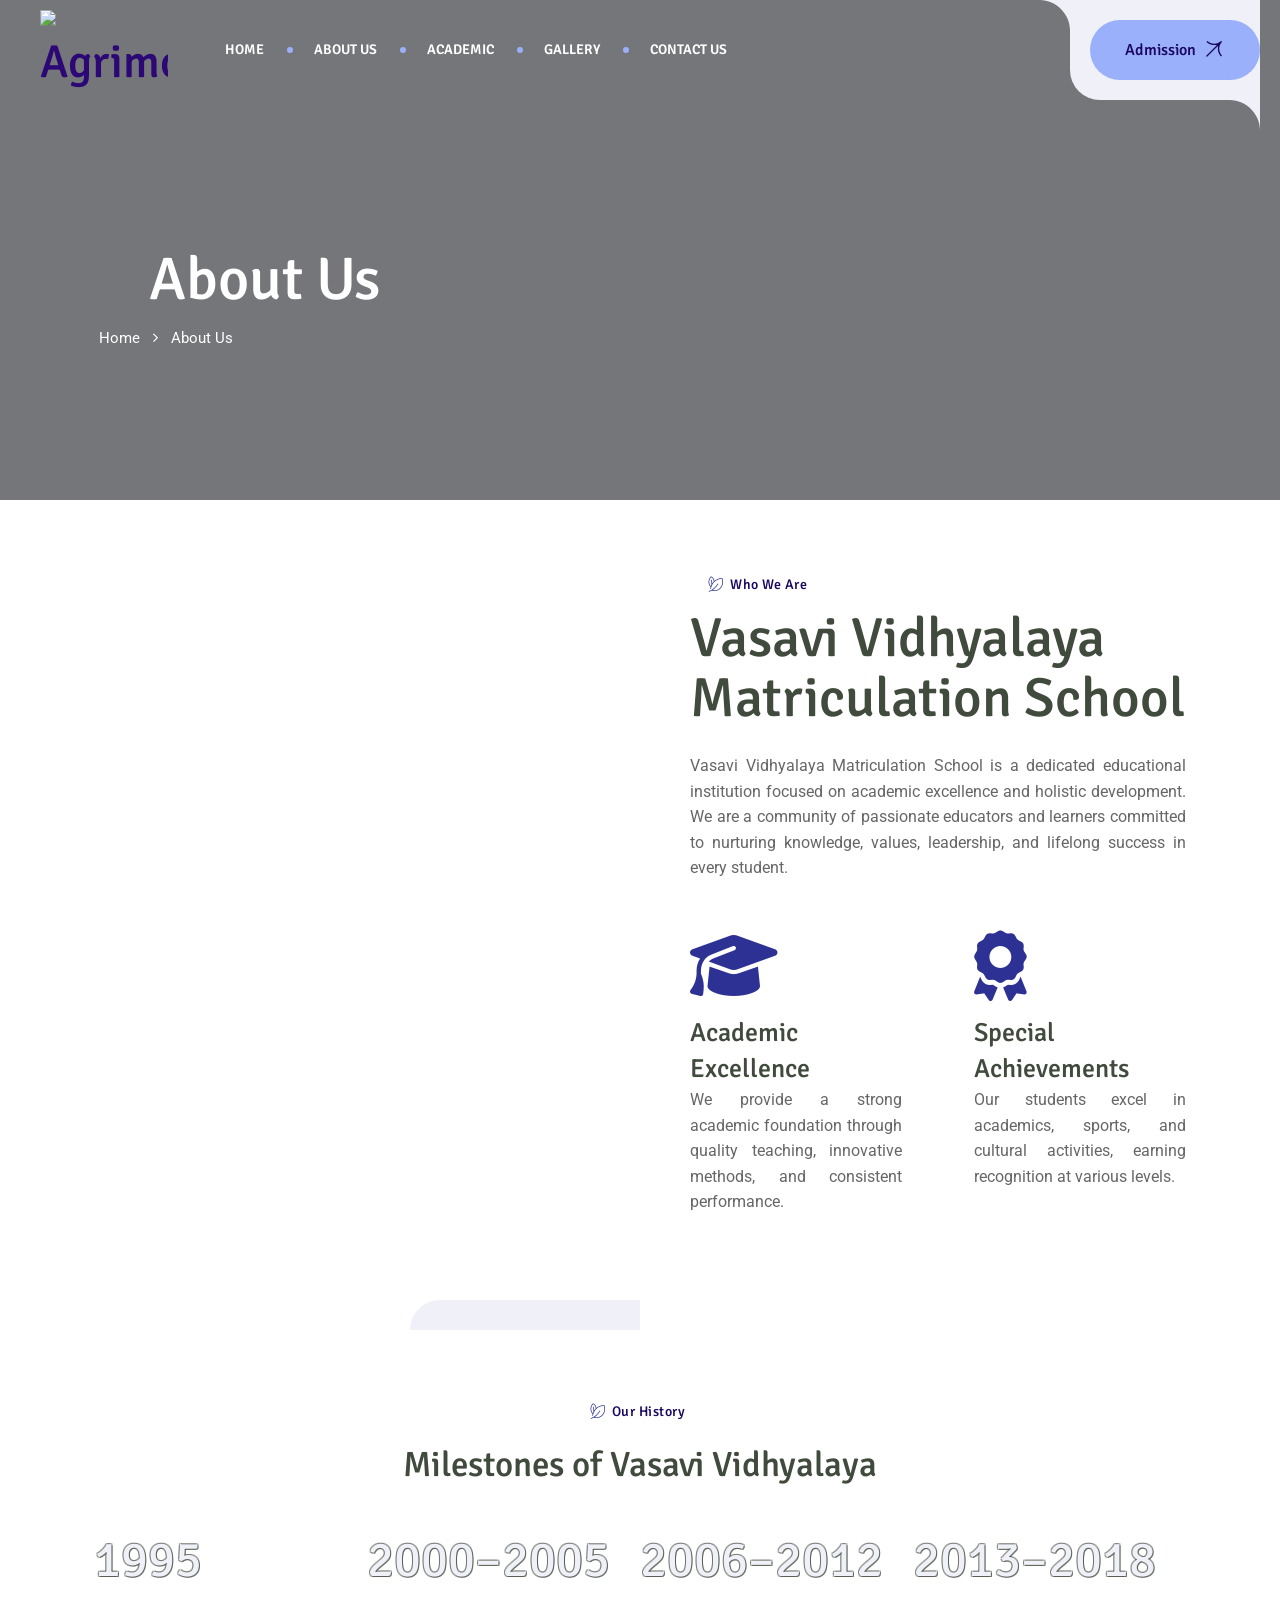
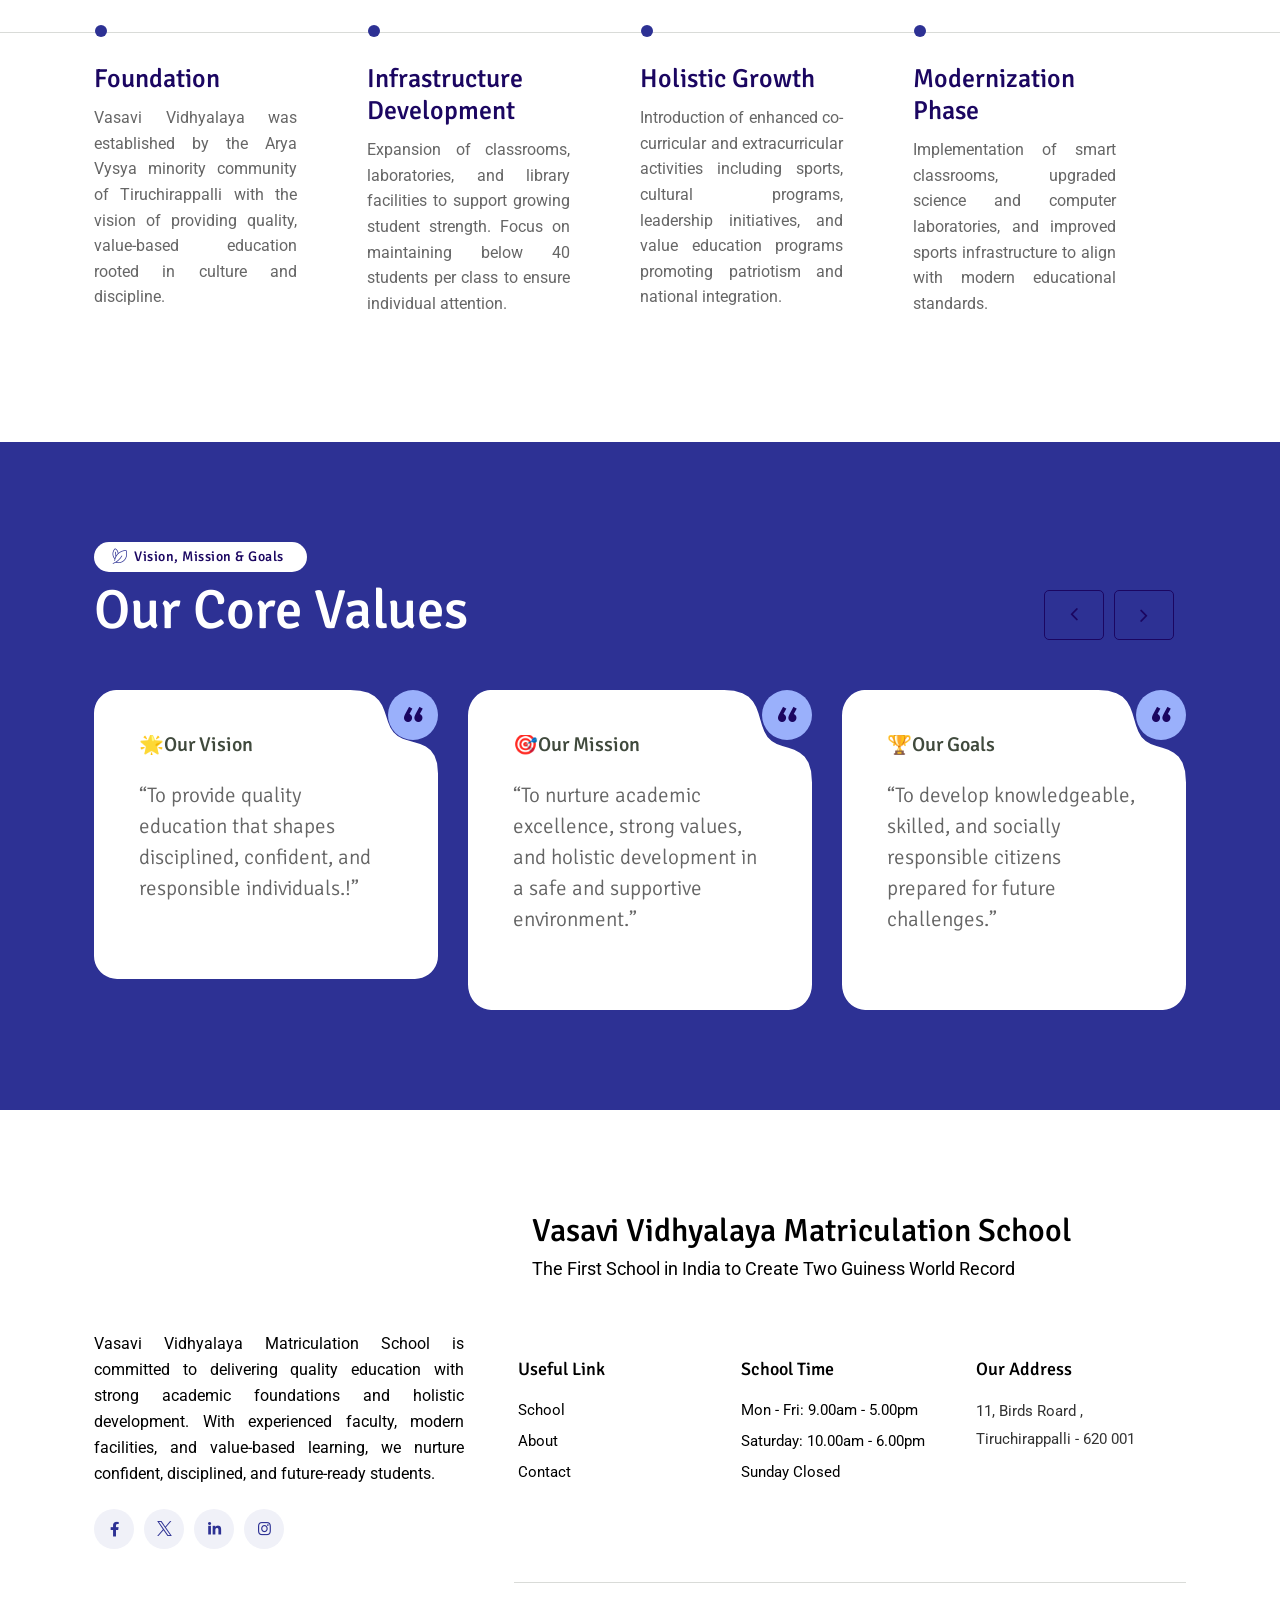
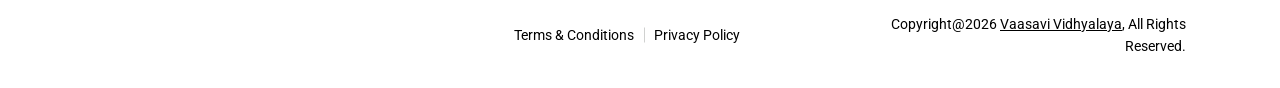
==== about-us.html @ 988dda96 "demolink" ====
<!doctype html>
<html class="no-js" lang="en">
	
<!-- Mirrored from agrimo-demo.pbminfotech.com/html-demo/homepage-2.html by HTTrack Website Copier/3.x [XR&CO'2014], Mon, 16 Feb 2026 15:14:56 GMT -->
<head>
		<meta charset="utf-8">
		<meta http-equiv="x-ua-compatible" content="ie=edge">
		<title>VASAVI VIDHYALAYA MATRICULATION HR SEC SCHOOL</title>
		<meta name="robots" content="noindex, follow">
		<meta name="description" content="">
		<meta name="viewport" content="width=device-width, initial-scale=1, shrink-to-fit=no">
		<!-- Favicon -->
		<link rel="shortcut icon" type="image/x-icon" href="images/LOGO/Logo_ORG-removebg-preview.png">
		<!-- CSS
			============================================ -->
		<!-- Bootstrap CSS -->
		<link rel="stylesheet" href="css/bootstrap.min.css">
		<!-- Fontawesome -->
		<link rel="stylesheet" href="css/fontawesome.css">
		<!-- Flaticon -->
		<link rel="stylesheet" href="css/flaticon.css">
		<!-- Base Icons -->
		<link rel="stylesheet" href="css/pbminfotech-base-icons.css">
		<!-- Themify Icons -->
		<link rel="stylesheet" href="css/themify-icons.css">
		<!-- Slick -->
		<link rel="stylesheet" href="css/swiper.min.css">
		<!-- Magnific -->
		<link rel="stylesheet" href="css/magnific-popup.css">
		<!-- AOS -->
		<link rel="stylesheet" href="css/aos.css">
		<!-- Shortcode CSS -->
		<link rel="stylesheet" href="css/shortcode.css">
		<!-- Base CSS -->
		<link rel="stylesheet" href="css/base.css">
		<!-- Style CSS -->
		<link rel="stylesheet" href="css/style.css">
		<!-- Responsive CSS -->
		<link rel="stylesheet" href="css/responsive.css">
		<link rel="stylesheet" href="https://cdnjs.cloudflare.com/ajax/libs/font-awesome/6.5.1/css/all.min.css">

	</head>
	<body>

    <!-- Page Wrapper -->
    <div class="page-wrapper" id="page">

		<!-- Header Main Area -->
		<header class="site-header header-style-1">
			<div class="pbmit-header-overlay">
				<div class="container-fluid">
					<div class="pbmit-header-content d-flex justify-content-between align-items-center">
						<div class="pbmit-logo-menuarea d-flex justify-content-between align-items-center">
							<div class="site-branding">
								<h1 class="site-title">
									<a href="index.html">
										<img class="logo-img" src="images/LOGO/LOGO.jpg" alt="Agrimo"
									style="width:80%;">
									</a>
								</h1>
							</div>
							<div class="site-navigation">
								<nav class="main-menu navbar-expand-xl navbar-light">
									<div class="navbar-header">
										<!-- Toggle Button --> 
										<button class="navbar-toggler" type="button">
											<i class="pbmit-base-icon-menu-1"></i>
										</button>
									</div>
									<div class="pbmit-mobile-menu-bg"></div>
									<div class="collapse navbar-collapse clearfix show" id="pbmit-menu">
										<div class="pbmit-menu-wrap">
											<span class="closepanel">
												<svg class="qodef-svg--close qodef-m" xmlns="http://www.w3.org/2000/svg" width="20.163" height="20.163" viewBox="0 0 26.163 26.163">
													<rect width="36" height="1" transform="translate(0.707) rotate(45)"></rect>
													<rect width="36" height="1" transform="translate(0 25.456) rotate(-45)"></rect>
												</svg>
											</span>
										<ul class="navigation clearfix">
											<li>
												<a href="index.html">Home</a>
											
											</li>
											<li class="dropdown">
												<a href="#">About Us</a>
												<ul>
													<li><a href="about-us.html">About School</a></li>
													<li class="dropdown">
															<a href="#">Our Management</a>
															<ul>
																<li><a href="principal.html">Principal Message</a></li>
																<li><a href="president.html">President Message</a></li>
															</ul>
														</li>
												</ul>
											</li>
											<li class="dropdown">
												<a href="#">Academic</a>
												<ul>
													<li><a href="courseofstudy.html">Course of Study</a></li>
													<li><a href="cocurriculum.html">Co-Curriculum</a></li>
															<li><a href="extracurriculum.html">Extra-Features</a></li>
															<li><a href="rulesregulation.html">Rules & Regulations</a></li>
												</ul>
											</li>
											<li class="dropdown">
												<a href="event.html">Gallery</a>
											</li>
											<li class="dropdown">
												<a href="contact-us.html">Contact Us</a>
											</li>
										
										</ul>
										</div>
									</div>
								</nav>
							</div>
						</div>
						<div class="pbmit-right-box d-flex align-items-center">
							<div class="pbmit-button-box">
								<div class="pbmit-header-button">
									<a href="tel:+1(212)-255-511">
										<span class="pbmit-header-button-text-1">Call us Now</span>			
										<span class="pbmit-header-button-text-2">0431-2416648</span>	
									</a>
								</div>
							</div>
							
							<div class="pbmit-button-box-second">
								<a class="pbmit-btn" href="contact-us.html">
									<span class="pbmit-button-text">Admission</span>
									<span class="pbmit-button-icon-wrapper">
										<span class="pbmit-button-icon">
											<i class="pbmit-base-icon-black-arrow-1"></i>
										</span>
									</span>
								</a>
								<div class="pbmit-sticky-corner pbmit-top-left-corner">
									<svg width="30" height="30" viewBox="0 0 30 30" fill="" xmlns="http://www.w3.org/2000/svg">
									   <path d="M30 30V0C30 16 16 30 0 30H30Z" fill="red"></path>
									</svg>
								</div>
								<div class="pbmit-sticky-corner pbmit-bottom-right-corner">
									<svg width="30" height="30" viewBox="0 0 30 30" fill="none" xmlns="http://www.w3.org/2000/svg">
									   <path d="M30 30V0C30 16 16 30 0 30H30Z" fill="red"></path>
									</svg>
								</div>
							</div>
						</div>
					</div>
				</div>
			</div>

		<!-- Title Bar -->
			<div class="pbmit-title-bar-wrapper1">
				<div class="container">
					<div class="pbmit-title-bar-content">
						<div class="pbmit-title-bar-content-inner">
							<div class="pbmit-tbar">
								<div class="pbmit-tbar-inner container">
									<h1 class="pbmit-tbar-title">About Us</h1>
								</div>
							</div>
							<div class="pbmit-breadcrumb">
								<div class="pbmit-breadcrumb-inner">
									<span>
										<a title="" href="index.html" class="home" style="color: #ffffff;"><span>Home</span></a>
									</span>
									<span class="sep">
										<i class="pbmit-base-icon-angle-right"  style="color: #ffffff;"></i>
									</span>
									<span><span class="post-root post post-post current-item"  style="color: #ffffff;">About Us</span></span>
								</div>
							</div>
						</div>
					</div> 
				</div> 
			</div>
			<!-- Title Bar End-->
		</header>
		<!-- Header Main Area End Here -->
			

		<!-- Page Content -->
		<div class="page-content">

			
			          <!-- Who We Are Start -->
            <section style="background-color: #ffffff;">
				<div class="container">
					<div class="row g-0">
						<div class="col-md-12 col-xl-6">
							<div class="who-we-are-one-leftbox">
								<div class="fid-style-area">
									<div class="pbminfotech-ele-fid-style-2">
												<div class="pbmit-fid-sub">
												<img src="images/LOGO/Logo_ORG-removebg-preview.png" class="img-fluid" alt="" style="width:200px;">
												</div>
									</div>
								</div>
							</div>
						</div>
						<div class="col-md-12 col-xl-6">
							<div class="who-we-are-one-content">
								<div class="pbmit-heading-subheading animation-style4">
									<h4 class="pbmit-subtitle">who we are</h4>
									<h2 class="pbmit-title">Vasavi Vidhyalaya Matriculation School</h2>
									<div class="pbmit-heading-desc" style="text-align: justify;">
									Vasavi Vidhyalaya Matriculation School is a dedicated educational institution focused
									 on academic excellence and holistic development. We are a community of 
									passionate educators and learners committed to nurturing knowledge, values, leadership, 
									and lifelong success in every student.
									</div>
								</div>
								<div class="row">
									<div class="col-md-6">
										<div class="pbmit-ihbox-style-4 pe-md-4">
											<div class="pbmit-ihbox-headingicon">
												<div class="pbmit-ihbox-icon">
													<div class="pbmit-ihbox-icon-wrapper pbmit-icon-type-icon">
													<i class="fa-solid fa-graduation-cap"></i> 
													</div>
												</div>
												<h2 class="pbmit-element-title">Academic Excellence</h2>
												<div class="pbmit-heading-desc" style="text-align: justify;">We provide a strong academic foundation through quality teaching, innovative methods, and consistent performance.</div>
											</div>
										</div>
									</div>
									<div class="col-md-6">
										<div class="pbmit-ihbox-style-4 ps-md-4">
											<div class="pbmit-ihbox-headingicon">
												<div class="pbmit-ihbox-icon">
													<div class="pbmit-ihbox-icon-wrapper pbmit-icon-type-icon">
													<i class="fa-solid fa-award"></i>  
													</div>
												</div>
												<h2 class="pbmit-element-title">Special Achievements</h2>
												<div class="pbmit-heading-desc" style="text-align: justify;" >Our students excel in academics, sports, and cultural activities, earning recognition at various levels.</div>
											</div>
										</div>
									</div>
								</div>
							</div>
						</div>
					</div>
				</div>
            </section>
            <!-- Who We Are End --> 


			<!-- Our History Start -->
			<section class="section-xl pbmit-element-miconheading-style-9" style="background-color: #ffffff;"> 
				<div class="container">
					<div class="pbmit-heading-subheading pbmit-heading-subheading-style-2 animation-style4">
						<div class="pbmit-hs-left"  style="text-align: center;">
							<h4 class="pbmit-subtitle" style="margin-top:2%;">Our History</h4>
							<h2 class="pbmit-title" style="font-size:35px;text-align: center;">Milestones of Vasavi Vidhyalaya</h2>
						</div>
					</div>
					<div class="pbmit-ihbox-line" style="margin-top: -5%;">
						<div class="swiper-slider" data-autoplay="false" data-loop="true" data-dots="false" data-arrows="false" data-columns="4" data-margin="0" data-effect="slide">
							<div class="swiper-wrapper">
								<!-- Slide1 -->
								<article class="pbmit-miconheading-style-9 swiper-slide">
									<div class="pbmit-ihbox-style-9">
										<div class="pbmit-ihbox-headingicon">
											<div class="pbmit-ihbox-icon">
												<div class="pbmit-ihbox-icon-wrapper pbmit-ihbox-icon-type-text" style="font-size:50px;">1995</div>
											</div>
											<div class="pbmit-ihbox-contents">
												<h2 class="pbmit-element-title">
													Foundation
												</h2>
												<div class="pbmit-heading-desc" style="text-align: justify;">Vasavi Vidhyalaya was established by 
													the Arya Vysya minority community of Tiruchirappalli with the vision of providing quality,
													 value-based education rooted in culture and discipline.</div>
											</div>
										</div>
									</div>
								</article>
								<!-- Slide2 -->
								<article class="pbmit-miconheading-style-9 swiper-slide">
									<div class="pbmit-ihbox-style-9">
										<div class="pbmit-ihbox-headingicon">
											<div class="pbmit-ihbox-icon">
												<div class="pbmit-ihbox-icon-wrapper pbmit-ihbox-icon-type-text" style="font-size:50px;">2000–2005</div>
											</div>
											<div class="pbmit-ihbox-contents">
												<h2 class="pbmit-element-title">
													Infrastructure Development
												</h2>
												<div class="pbmit-heading-desc" style="text-align: justify;">Expansion of classrooms, laboratories, and library facilities to support growing student strength. 
													Focus on maintaining below 40 students per class to ensure individual attention.</div>
											</div>
										</div>
									</div>
								</article>
								<!-- Slide3 -->
								<article class="pbmit-miconheading-style-9 swiper-slide">
									<div class="pbmit-ihbox-style-9">
										<div class="pbmit-ihbox-headingicon">
											<div class="pbmit-ihbox-icon">
												<div class="pbmit-ihbox-icon-wrapper pbmit-ihbox-icon-type-text" style="font-size:50px;">2006–2012</div>
											</div>
											<div class="pbmit-ihbox-contents">
												<h2 class="pbmit-element-title">
													Holistic Growth
												</h2>
												<div class="pbmit-heading-desc" style="text-align: justify;">Introduction of enhanced co-curricular and extracurricular activities including sports, cultural programs,
													 leadership initiatives, and value education programs promoting patriotism and national integration.</div>
											</div>
										</div>
									</div>
								</article>
								<!-- Slide4 -->
						
									<!-- Slide5 -->
								<article class="pbmit-miconheading-style-9 swiper-slide">
									<div class="pbmit-ihbox-style-9">
										<div class="pbmit-ihbox-headingicon">
											<div class="pbmit-ihbox-icon">
												<div class="pbmit-ihbox-icon-wrapper pbmit-ihbox-icon-type-text" style="font-size:50px;">2013–2018</div>
											</div>
											<div class="pbmit-ihbox-contents">
												<h2 class="pbmit-element-title">
													Modernization Phase
												</h2>
												<div class="pbmit-heading-desc" style="text-align: justify;">Implementation of smart classrooms, upgraded science and 
													computer laboratories, and improved sports infrastructure
													 to align with modern educational standards.</div>
											</div>
										</div>
									</div>
								</article>
									<!-- Slide6 -->
								<article class="pbmit-miconheading-style-9 swiper-slide">
									<div class="pbmit-ihbox-style-9">
										<div class="pbmit-ihbox-headingicon">
											<div class="pbmit-ihbox-icon">
												<div class="pbmit-ihbox-icon-wrapper pbmit-ihbox-icon-type-text" style="font-size:50px;">2019–2022</div>
											</div>
											<div class="pbmit-ihbox-contents">
												<h2 class="pbmit-element-title">
													Academic & Cultural Excellence
												</h2>
												<div class="pbmit-heading-desc" style="text-align: justify;">Students achieved remarkable success in academics, sports,
													 and inter-school competitions. The institution
													  gained recognition for discipline, performance, and community engagement.</div>
											</div>
										</div>
									</div>
								</article>
										<!-- Slide6 -->
								<article class="pbmit-miconheading-style-9 swiper-slide">
									<div class="pbmit-ihbox-style-9">
										<div class="pbmit-ihbox-headingicon">
											<div class="pbmit-ihbox-icon">
												<div class="pbmit-ihbox-icon-wrapper pbmit-ihbox-icon-type-text" style="font-size:50px;">2023</div>
											</div>
											<div class="pbmit-ihbox-contents">
												<h2 class="pbmit-element-title">
													Guinness World Record Achievement
												</h2>
												<div class="pbmit-heading-desc" style="text-align: justify;">Vasavi Vidhyalaya etched its name in history by achieving a prestigious Guinness World 
													Record through a spectacular large-scale student formation.</div>
											</div>
										</div>
									</div>
								</article>
							</div>
						</div>
					</div>
				</div>
			</section>
			<!-- Our History Start -->

			<!-- Testimonial Start -->
            <section class="section-xl" style="background-color: rgb(45, 49, 148);">
				<div class="container">
					<div class="position-relative">
						<div class="pbmit-heading-subheading animation-style4">
							<h4 class="pbmit-subtitle">Vision, Mission & Goals</h4>
							<h2 class="pbmit-title" style="color: #ffffff;">Our Core Values</h2>
						</div>
						<div class="testimonial-arrow swiper-btn-custom d-flex flex-row-reverse"></div>
					</div>
					<div class="swiper-slider" data-autoplay="true" data-arrows-class="testimonial-arrow" data-loop="true" data-dots="false" data-arrows="true" data-columns="3" data-margin="30" data-effect="slide">
						<div class="swiper-wrapper">
							<!-- Slide1 -->
							<article class="pbmit-testimonial-style-1 swiper-slide">
								<div class="pbminfotech-post-item">
									<div class="pbmit-box-content-wrap">
										<div class="pbmit-auther-content">
												<h3 class="pbminfotech-box-title">🌟Our Vision</h3>
												
											</div>
										<div class="pbminfotech-box-desc">
											<blockquote class="pbminfotech-testimonial-text">
												<p >“To provide quality education that shapes disciplined, confident, and responsible individuals.!”</p>
											</blockquote>
										</div>
										
									</div>
								</div>
							</article>
							<!-- Slide2 -->
							<article class="pbmit-testimonial-style-1 swiper-slide">
								<div class="pbminfotech-post-item">
									<div class="pbmit-box-content-wrap">
										<div class="pbmit-auther-content">
												<h3 class="pbminfotech-box-title">🎯Our Mission</h3>
												
											</div>
										<div class="pbminfotech-box-desc">
											<blockquote class="pbminfotech-testimonial-text">
												<p >“To nurture academic excellence, strong values, and holistic development in a safe and supportive environment.”</p>
											</blockquote>
										</div>
										
									</div>
								</div>
							</article>
							<!-- Slide3 -->
							<article class="pbmit-testimonial-style-1 swiper-slide">
								<div class="pbminfotech-post-item">
									<div class="pbmit-box-content-wrap">
										<div class="pbmit-auther-content">
												<h3 class="pbminfotech-box-title">🏆Our Goals</h3>
												
											</div>
										<div class="pbminfotech-box-desc">
											<blockquote class="pbminfotech-testimonial-text">
												<p >“To develop knowledgeable, skilled, and socially responsible citizens prepared for future challenges.”</p>
											</blockquote>
										</div>
										
									</div>
								</div>
							</article>
							<!-- Slide4 -->

            <!-- Testimonial End -->
			 
		</div>
		<!-- Page Content End -->
		</section>

		<!-- footer -->
		<footer class="site-footer" style="background-color: rgb(255, 255, 255);color: rgb(0, 0, 0);">
	
			<div class="pbmit-footer-big-area-wrapper">
				<div class="footer-wrap pbmit-footer-big-area">
					<div class="container">
						<div class="row align-items-center">
							<div class="col-md-12 col-xl-4">
								<div class="pbmit-footer-logo">
									<img src="images/LOGO/LOGO.jpg" class="pbmit-main-logo" alt="">
								</div>
							</div>
							<div class="col-md-12 col-xl-8 pbmit-footer-right">
								<h3 class="pbmit-title" style="color: rgb(0, 0, 0);">Vasavi Vidhyalaya Matriculation School</h3>
								<p class="pbmit-title" style="color: rgb(0, 0, 0);font-size: 18px;">The First School in India to Create Two Guiness World Record</p>
							</div>
						</div>
					</div>
				</div>
			</div>
			<div class="pbmit-footer-widget-area">
				<div class="container">
					<div class="row">
						<div class="pbmit-footer-widget-col-1 col-md-6 col-lg-3">
							<aside class="widget widget_text">
								<div class="textwidget">
									<div class="pbmit-footer-text" style="color: rgb(0, 0, 0);text-align: justify;">
										Vasavi Vidhyalaya Matriculation School is committed to delivering quality education with strong academic foundations and holistic development. With experienced faculty, modern facilities,
										 and value-based learning, we nurture confident, disciplined, and future-ready students.
									</div>
									<ul class="pbmit-social-links">
										<li class="pbmit-social-li pbmit-social-facebook">
											<a title="Facebook" href="https://www.facebook.com/" target="_blank" rel="noopener">
												<span><i class="pbmit-base-icon-facebook-f"></i></span>
											</a>
										</li>
										<li class="pbmit-social-li pbmit-social-twitter">
											<a title="Twitter" href="https://www.twitter.com/" target="_blank" rel="noopener">
												<span><i class="pbmit-base-icon-twitter-2"></i></span>
											</a>
										</li>
										<li class="pbmit-social-li pbmit-social-linkedin">
											<a title="LinkedIn" href="https://www.linkedin.com/" target="_blank" rel="noopener">
												<span><i class="pbmit-base-icon-linkedin-in"></i></span>
											</a>
										</li>
										<li class="pbmit-social-li pbmit-social-instagram">
											<a title="Instagram" href="https://www.instagram.com/" target="_blank" rel="noopener">
												<span><i class="pbmit-base-icon-instagram"></i></span>
											</a>
										</li>
									</ul>
								</div>
							</aside>
						</div>
						<div class="pbmit-footer-widget-col-2 col-md-6 col-lg-3">
							<div class="widget">
								<h2 class="widget-title" style="color: rgb(0, 0, 0);">Useful Link</h2>
								<div class="textwidget">
									<ul>
										<li><a href="our-history.html" style="color: rgb(0, 0, 0);">School</a></li>
										<li><a href="about-us.html" style="color: rgb(0, 0, 0);">About</a></li>
										<li><a href="contact-us.html" style="color: rgb(0, 0, 0);">Contact</a></li>
									</ul>
								</div>
							</div>
						</div>
						<div class="pbmit-footer-widget-col-3 col-md-6 col-lg-3">
							<div class="widget">
								<h2 class="widget-title" style="color: rgb(0, 0, 0);">School Time</h2>
								<div class="pbmit-timelist-wrapper">
									<ul class="pbmit-timelist-list">
										<li><span class="pbmit-timelist-li-title" style="color: rgb(0, 0, 0);">Mon - Fri: 9.00am - 5.00pm</span></li>
										<li><span class="pbmit-timelist-li-title" style="color: rgb(0, 0, 0);">Saturday: 10.00am - 6.00pm</span></li>
										<li><span class="pbmit-timelist-li-title" style="color: rgb(0, 0, 0);">Sunday Closed</span></li>
									</ul>
								</div>
							</div>
						</div>
						<div class="pbmit-footer-widget-col-4 col-md-6 col-lg-3">
							<aside class="widget">
								<h2 class="widget-title" style="color: rgb(0, 0, 0);">Our address</h2>
								<div class="pbmit-contact-widget-line pbmit-contact-widget-address" style="color: rgb(0, 0, 0);">
									11, Birds Roard ,<br> Tiruchirappalli - 620 001
								</div>
							</aside>
						</div>
					</div>
				</div>
			</div>
			<div class="pbmit-footer-text-area">
				<div class="container">
					<div class="pbmit-footer-text-inner">
						<div class="row">
							<div class="col-md-6">
								<div class="pbmit-footer-copyright-text-area" style="color: rgb(0, 0, 0);"> Copyright@2026 <a href="index.html" style="color: rgb(0, 0, 0);"> Vaasavi Vidhyalaya</a>, All Rights Reserved.</div>
							</div>
							<div class="col-md-6">
								<ul class="pbmit-footer-menu">
									<li class="menu-item">
										<a href="#" style="color: rgb(0, 0, 0);">Terms & Conditions</a>
									</li>
									<li class="menu-item">
										<a href="#" style="color: rgb(0, 0, 0);">Privacy Policy</a>
									</li>
								</ul>
							</div>
						</div>
					</div>
				</div>
			</div>	
        </footer>
		<!-- footer End -->

	</div>
	<!-- page wrapper End -->

	<!-- Search Box Start Here -->
	<div class="pbmit-search-overlay">
		<div class="pbmit-icon-close">
			<svg class="qodef-svg--close qodef-m" xmlns="http://www.w3.org/2000/svg" width="28.163" height="28.163" viewBox="0 0 26.163 26.163">
				<rect width="36" height="1" transform="translate(0.707) rotate(45)"></rect>
				<rect width="36" height="1" transform="translate(0 25.456) rotate(-45)"></rect>
			</svg>
		</div>
		<div class="pbmit-search-outer"> 
			<form class="pbmit-site-searchform">
				<input type="search" class="form-control field searchform-s" name="s" placeholder="Search …">
				<button type="submit"></button>
			</form>
		</div>
	</div>
	<!-- Search Box End Here -->

	<!-- Scroll To Top -->
	<div class="pbmit-progress-wrap">
		<svg class="pbmit-progress-circle svg-content" width="100%" height="100%" viewBox="-1 -1 102 102">
			<path d="M50,1 a49,49 0 0,1 0,98 a49,49 0 0,1 0,-98"></path>
		</svg>	
	</div>
	<!-- Scroll To Top End -->
	
	<!-- JS
		============================================ -->
	<!-- jQuery JS -->
	<script data-cfasync="false" src="../cdn-cgi/scripts/5c5dd728/cloudflare-static/email-decode.min.js"></script><script src="js/jquery.min.js"></script>
	<!-- Popper JS -->
	<script src="js/popper.min.js"></script>
	<!-- Bootstrap JS -->
	<script src="js/bootstrap.min.js"></script>
	<!-- jquery Waypoints JS -->
	<script src="js/jquery.waypoints.min.js"></script>
	<!-- jquery Appear JS -->
	<script src="js/jquery.appear.js"></script>
	<!-- Numinate JS -->
	<script src="js/numinate.min.js"></script>
	<!-- Slick JS -->
	<script src="js/swiper.min.js"></script>
	<!-- Magnific JS -->
	<script src="js/jquery.magnific-popup.min.js"></script>
	<!-- Circle Progress JS -->
	<script src="js/circle-progress.js"></script> 
	<!-- countdown JS -->
	<script src="js/jquery.countdown.min.js"></script> 
	<!-- AOS -->
	<script src="js/aos.js"></script>
	<!-- GSAP -->
	<script src='js/gsap.js'></script>
	<!-- Scroll Trigger -->
	<script src='js/ScrollTrigger.js'></script>
	<!-- Split Text -->
	<script src='js/SplitText.js'></script>
	<!-- Magnetic -->
	<script src='js/magnetic.js'></script>
	<!-- GSAP Animation -->
	<script src='js/gsap-animation.js'></script>
	<!-- Scripts JS -->
	<script src="js/scripts.js"></script>

	<script defer src="https://static.cloudflareinsights.com/beacon.min.js/vcd15cbe7772f49c399c6a5babf22c1241717689176015" integrity="sha512-ZpsOmlRQV6y907TI0dKBHq9Md29nnaEIPlkf84rnaERnq6zvWvPUqr2ft8M1aS28oN72PdrCzSjY4U6VaAw1EQ==" data-cf-beacon='{"version":"2024.11.0","token":"125856bf84ab44059737e93b01aa0fef","server_timing":{"name":{"cfCacheStatus":true,"cfEdge":true,"cfExtPri":true,"cfL4":true,"cfOrigin":true,"cfSpeedBrain":true},"location_startswith":null}}' crossorigin="anonymous"></script>
</body>

<!-- Mirrored from agrimo-demo.pbminfotech.com/html-demo/homepage-2.html by HTTrack Website Copier/3.x [XR&CO'2014], Mon, 16 Feb 2026 15:15:12 GMT -->
</html>
---- css/flaticon.css ----
/*!
*	______ _	   _   _
*	|  ____| |	 | | (_)
*	| |__  | | __ _| |_ _  ___ ___  _ __
*	|  __| | |/ _` | __| |/ __/ _ \| '_ \
*	| |	| | (_| | |_| | (_| (_) | | | |
*	|_|	|_|\__,_|\__|_|\___\___/|_| |_|
*
*		 https://www.flaticon.com
*/
@font-face {
	font-family: "flaticon";
	src: url("../fonts/flaticoncb80.woff2?815181a2713b20723371688ceb9ed16f") format("woff2"),
url("../fonts/flaticoncb80.woff?815181a2713b20723371688ceb9ed16f") format("woff"),
url("../fonts/flaticoncb80.eot?815181a2713b20723371688ceb9ed16f#iefix") format("embedded-opentype"),
url("../fonts/flaticoncb80.ttf?815181a2713b20723371688ceb9ed16f") format("truetype"),
url("../fonts/flaticoncb80.svg?815181a2713b20723371688ceb9ed16f#flaticon") format("svg")
}
i[class^="flaticon-"]:before, i[class*=" pbmit-agrimo-icon-"]:before {
	font-family: flaticon !important;
	font-style: normal;
	font-weight: normal !important;
	font-variant: normal;
	text-transform: none;
	line-height: 1;
	-webkit-font-smoothing: antialiased;
	-moz-osx-font-smoothing: grayscale;
}
.pbmit-agrimo-icon-grass:before {
	content: "\f101";
}
.pbmit-agrimo-icon-egg:before {
	content: "\f102";
}
.pbmit-agrimo-icon-honeycomb:before {
	content: "\f103";
}
.pbmit-agrimo-icon-plant:before {
	content: "\f104";
}
.pbmit-agrimo-icon-flower:before {
	content: "\f105";
}
.pbmit-agrimo-icon-flower-1:before {
	content: "\f106";
}
.pbmit-agrimo-icon-garden:before {
	content: "\f107";
}
.pbmit-agrimo-icon-leaf:before {
	content: "\f108";
}
.pbmit-agrimo-icon-plant-1:before {
	content: "\f109";
}
.pbmit-agrimo-icon-lawnmower:before {
	content: "\f10a";
}
.pbmit-agrimo-icon-warehouse:before {
	content: "\f10b";
}
.pbmit-agrimo-icon-tree:before {
	content: "\f10c";
}
.pbmit-agrimo-icon-tractor:before {
	content: "\f10d";
}
.pbmit-agrimo-icon-plant-2:before {
	content: "\f10e";
}
.pbmit-agrimo-icon-carrot:before {
	content: "\f10f";
}
.pbmit-agrimo-icon-rake:before {
	content: "\f110";
}
.pbmit-agrimo-icon-milk-bottle:before {
	content: "\f111";
}
.pbmit-agrimo-icon-hand:before {
	content: "\f112";
}
.pbmit-agrimo-icon-leaf-1:before {
	content: "\f113";
}
.pbmit-agrimo-icon-plant-3:before {
	content: "\f114";
}
.pbmit-agrimo-icon-water-spray:before {
	content: "\f115";
}
.pbmit-agrimo-icon-water-bucket:before {
	content: "\f116";
}
.pbmit-agrimo-icon-shovel:before {
	content: "\f117";
}
.pbmit-agrimo-icon-water-well:before {
	content: "\f118";
}
.pbmit-agrimo-icon-honey-dipper:before {
	content: "\f119";
}
.pbmit-agrimo-icon-plant-4:before {
	content: "\f11a";
}
.pbmit-agrimo-icon-scarecrow:before {
	content: "\f11b";
}
.pbmit-agrimo-icon-plant-5:before {
	content: "\f11c";
}
.pbmit-agrimo-icon-raining:before {
	content: "\f11d";
}
.pbmit-agrimo-icon-stair:before {
	content: "\f11e";
}
.pbmit-agrimo-icon-water-hose:before {
	content: "\f11f";
}
.pbmit-agrimo-icon-plant-6:before {
	content: "\f120";
}
.pbmit-agrimo-icon-rake-1:before {
	content: "\f121";
}
.pbmit-agrimo-icon-shovel-1:before {
	content: "\f122";
}
.pbmit-agrimo-icon-fence:before {
	content: "\f123";
}
.pbmit-agrimo-icon-axe:before {
	content: "\f124";
}
.pbmit-agrimo-icon-delivery-truck:before {
	content: "\f125";
}
.pbmit-agrimo-icon-plant-7:before {
	content: "\f126";
}
.pbmit-agrimo-icon-house:before {
	content: "\f127";
}
.pbmit-agrimo-icon-mountain:before {
	content: "\f128";
}
.pbmit-agrimo-icon-wheat:before {
	content: "\f129";
}
.pbmit-agrimo-icon-greenhouse:before {
	content: "\f12a";
}
.pbmit-agrimo-icon-sickle:before {
	content: "\f12b";
}
.pbmit-agrimo-icon-pickaxe:before {
	content: "\f12c";
}
.pbmit-agrimo-icon-shovel-2:before {
	content: "\f12d";
}
.pbmit-agrimo-icon-dry-tree:before {
	content: "\f12e";
}
.pbmit-agrimo-icon-tree-1:before {
	content: "\f12f";
}
.pbmit-agrimo-icon-grass-1:before {
	content: "\f130";
}
.pbmit-agrimo-icon-seed-bag:before {
	content: "\f131";
}
.pbmit-agrimo-icon-faucet:before {
	content: "\f132";
}
.pbmit-agrimo-icon-tree-2:before {
	content: "\f133";
}
.pbmit-agrimo-icon-shoes:before {
	content: "\f134";
}
.pbmit-agrimo-icon-house-1:before {
	content: "\f135";
}
.pbmit-agrimo-icon-leaf-2:before {
	content: "\f136";
}
.pbmit-agrimo-icon-leaves:before {
	content: "\f137";
}
.pbmit-agrimo-icon-mountain-1:before {
	content: "\f138";
}
.pbmit-agrimo-icon-plant-8:before {
	content: "\f139";
}
.pbmit-agrimo-icon-tree-3:before {
	content: "\f13a";
}
.pbmit-agrimo-icon-cloud:before {
	content: "\f13b";
}
.pbmit-agrimo-icon-fence-1:before {
	content: "\f13c";
}
.pbmit-agrimo-icon-forest:before {
	content: "\f13d";
}
.pbmit-agrimo-icon-seed-bag-1:before {
	content: "\f13e";
}
.pbmit-agrimo-icon-plant-9:before {
	content: "\f13f";
}
.pbmit-agrimo-icon-clipboard:before {
	content: "\f140";
}
.pbmit-agrimo-icon-desert:before {
	content: "\f141";
}
.pbmit-agrimo-icon-flower-pot:before {
	content: "\f142";
}
.pbmit-agrimo-icon-play-button:before {
	content: "\f143";
}
.pbmit-agrimo-icon-down-arrow:before {
	content: "\f144";
}
.pbmit-agrimo-icon-call:before {
	content: "\f145";
}
.pbmit-agrimo-icon-email:before {
	content: "\f146";
}
.pbmit-agrimo-icon-pin:before {
	content: "\f147";
}
.pbmit-agrimo-icon-quotes:before {
	content: "\f148";
}
.pbmit-agrimo-icon-shipped:before {
	content: "\f149";
}
.pbmit-agrimo-icon-online-support:before {
	content: "\f14a";
}
.pbmit-agrimo-icon-discount:before {
	content: "\f14b";
}
.pbmit-agrimo-icon-gift:before {
	content: "\f14c";
}
.pbmit-agrimo-icon-product-return:before {
	content: "\f14d";
}
.pbmit-agrimo-icon-return-box:before {
	content: "\f14e";
}
.pbmit-agrimo-icon-checked:before {
	content: "\f14f";
}
.pbmit-agrimo-icon-phone-call:before {
	content: "\f150";
}
.pbmit-agrimo-icon-email-1:before {
	content: "\f151";
}
---- css/pbminfotech-base-icons.css ----
@font-face {
  font-family: 'pbminfotech-base-icons';
  src: url('../fonts/pbminfotech-base-icons13ec.eot?7976');
  src: url('../fonts/pbminfotech-base-icons13ec.eot?7976#iefix') format('embedded-opentype'),
	   url('../fonts/pbminfotech-base-icons13ec.woff2?7976') format('woff2'),
	   url('../fonts/pbminfotech-base-icons13ec.woff?7976') format('woff'),
	   url('../fonts/pbminfotech-base-icons13ec.ttf?7976') format('truetype'),
	   url('../fonts/pbminfotech-base-icons13ec.svg?7976#pbminfotech-base-icons') format('svg');
  font-weight: normal;
  font-style: normal;
}
/* Chrome hack: SVG is rendered more smooth in Windozze. 100% magic, uncomment if you need it. */
/* Note, that will break hinting! In other OS-es font will be not as sharp as it could be */
/*
@media screen and (-webkit-min-device-pixel-ratio:0) {
  @font-face {
	font-family: 'pbminfotech-base-icons';
	src: url('../font/pbminfotech-base-icons.svg?7976#pbminfotech-base-icons') format('svg');
  }
}
*/
[class^="pbmit-base-icon-"]:before, [class*=" pbmit-base-icon-"]:before {
  font-family: "pbminfotech-base-icons";
  font-style: normal;
  font-weight: normal;
  speak: never;
  display: inline-block;
  text-decoration: inherit;
  width: 1em;
  margin-right: .2em;
  text-align: center;
  /* opacity: .8; */
  /* For safety - reset parent styles, that can break glyph codes*/
  font-variant: normal;
  text-transform: none;
  /* fix buttons height, for twitter bootstrap */
  line-height: 1em;
  /* Animation center compensation - margins should be symmetric */
  /* remove if not needed */
  margin-left: .2em;
  /* you can be more comfortable with increased icons size */
  /* font-size: 120%; */
  /* Font smoothing. That was taken from TWBS */
  -webkit-font-smoothing: antialiased;
  -moz-osx-font-smoothing: grayscale;
  /* Uncomment for 3D effect */
  /* text-shadow: 1px 1px 1px rgba(127, 127, 127, 0.3); */
}
.pbmit-base-icon-d1:before { content: '\e800'; } /* '' */
.pbmit-base-icon-chat:before { content: '\e801'; } /* '' */
.pbmit-base-icon-calendar:before { content: '\e802'; } /* '' */
.pbmit-base-icon-heart:before { content: '\e803'; } /* '' */
.pbmit-base-icon-link:before { content: '\e804'; } /* '' */
.pbmit-base-icon-quote:before { content: '\e805'; } /* '' */
.pbmit-base-icon-right-open:before { content: '\e806'; } /* '' */
.pbmit-base-icon-left-open:before { content: '\e807'; } /* '' */
.pbmit-base-icon-user:before { content: '\e808'; } /* '' */
.pbmit-base-icon-chat-1:before { content: '\e809'; } /* '' */
.pbmit-base-icon-folder-open:before { content: '\e80a'; } /* '' */
.pbmit-base-icon-tags:before { content: '\e80b'; } /* '' */
.pbmit-base-icon-tumbler:before { content: '\e80c'; } /* '' */
.pbmit-base-icon-search-1:before { content: '\e80d'; } /* '' */
.pbmit-base-icon-location:before { content: '\e80e'; } /* '' */
.pbmit-base-icon-right-big:before { content: '\e80f'; } /* '' */
.pbmit-base-icon-left-quote:before { content: '\e810'; } /* '' */
.pbmit-base-icon-down-open-big:before { content: '\e811'; } /* '' */
.pbmit-base-icon-up-open-big:before { content: '\e812'; } /* '' */
.pbmit-base-icon-cancel:before { content: '\e813'; } /* '' */
.pbmit-base-icon-angle-right:before { content: '\e814'; } /* '' */
.pbmit-base-icon-arrow-right:before { content: '\e815'; } /* '' */
.pbmit-base-icon-aside:before { content: '\e816'; } /* '' */
.pbmit-base-icon-music:before { content: '\e817'; } /* '' */
.pbmit-base-icon-plus:before { content: '\e818'; } /* '' */
.pbmit-base-icon-videocam:before { content: '\e819'; } /* '' */
.pbmit-base-icon-link-1:before { content: '\e81a'; } /* '' */
.pbmit-base-icon-gallery:before { content: '\e81b'; } /* '' */
.pbmit-base-icon-right-small:before { content: '\e81c'; } /* '' */
.pbmit-base-icon-left-small:before { content: '\e81d'; } /* '' */
.pbmit-base-icon-angle-left:before { content: '\e81e'; } /* '' */
.pbmit-base-icon-arrow-left:before { content: '\e81f'; } /* '' */
.pbmit-base-icon-form:before { content: '\e820'; } /* '' */
.pbmit-base-icon-method-draw-image:before { content: '\e821'; } /* '' */
.pbmit-base-icon-marker:before { content: '\e822'; } /* '' */
.pbmit-base-icon-contact:before { content: '\e823'; } /* '' */
.pbmit-base-icon-supermarket-1:before { content: '\e824'; } /* '' */
.pbmit-base-icon-supermarket:before { content: '\e825'; } /* '' */
.pbmit-base-icon-shopping-bag-1:before { content: '\e826'; } /* '' */
.pbmit-base-icon-shopping-bag:before { content: '\e827'; } /* '' */
.pbmit-base-icon-shopping-basket:before { content: '\e828'; } /* '' */
.pbmit-base-icon-menu-1:before { content: '\e829'; } /* '' */
.pbmit-base-icon-arrow-right-1:before { content: '\e82a'; } /* '' */
.pbmit-base-icon-call:before { content: '\e82b'; } /* '' */
.pbmit-base-icon-align-left:before { content: '\e82c'; } /* '' */
.pbmit-base-icon-clock-2:before { content: '\e82d'; } /* '' */
.pbmit-base-icon-testimonial:before { content: '\e82e'; } /* '' */
.pbmit-base-icon-arrow:before { content: '\e82f'; } /* '' */
.pbmit-base-icon-sticky:before { content: '\e830'; } /* '' */
.pbmit-base-icon-pin-outline:before { content: '\e831'; } /* '' */
.pbmit-base-icon-clock:before { content: '\e832'; } /* '' */
.pbmit-base-icon-phone:before { content: '\e833'; } /* '' */
.pbmit-base-icon-curve-arrow:before { content: '\e834'; } /* '' */
.pbmit-base-icon-placeholder:before { content: '\e835'; } /* '' */
.pbmit-base-icon-clock-1:before { content: '\e836'; } /* '' */
.pbmit-base-icon-email:before { content: '\e837'; } /* '' */
.pbmit-base-icon-user-1:before { content: '\e838'; } /* '' */
.pbmit-base-icon-doctor-stethoscope:before { content: '\e839'; } /* '' */
.pbmit-base-icon-right-arrow:before { content: '\e83a'; } /* '' */
.pbmit-base-icon-supermarket-2:before { content: '\e83b'; } /* '' */
.pbmit-base-icon-speech-bubble:before { content: '\e83c'; } /* '' */
.pbmit-base-icon-appointment:before { content: '\e83d'; } /* '' */
.pbmit-base-icon-shopping-cart:before { content: '\e83e'; } /* '' */
.pbmit-base-icon-quote-1:before { content: '\e83f'; } /* '' */
.pbmit-base-icon-chat-2:before { content: '\e840'; } /* '' */
.pbmit-base-icon-letter:before { content: '\e841'; } /* '' */
.pbmit-base-icon-placeholder-1:before { content: '\e842'; } /* '' */
.pbmit-base-icon-star:before { content: '\e843'; } /* '' */
.pbmit-base-icon-calendar-1:before { content: '\e844'; } /* '' */
.pbmit-base-icon-share:before { content: '\e845'; } /* '' */
.pbmit-base-icon-left-arrow:before { content: '\e846'; } /* '' */
.pbmit-base-icon-right:before { content: '\e847'; } /* '' */
.pbmit-base-icon-chat-bubble:before { content: '\e848'; } /* '' */
.pbmit-base-icon-bookmark:before { content: '\e849'; } /* '' */
.pbmit-base-icon-chat-bubble-1:before { content: '\e84a'; } /* '' */
.pbmit-base-icon-phone-volume-solid:before { content: '\e84b'; } /* '' */
.pbmit-base-icon-heart-empty:before { content: '\e84c'; } /* '' */
.pbmit-base-icon-check-solid:before { content: '\e84d'; } /* '' */
.pbmit-base-icon-left-arrow-1:before { content: '\e84e'; } /* '' */
.pbmit-base-icon-next:before { content: '\e84f'; } /* '' */
.pbmit-base-icon-square-dot-:before { content: '\e850'; } /* '' */
.pbmit-base-icon-cart:before { content: '\e851'; } /* '' */
.pbmit-base-icon-calendar-alt-solid:before { content: '\e852'; } /* '' */
.pbmit-base-icon-call-1:before { content: '\e853'; } /* '' */
.pbmit-base-icon-location-1:before { content: '\e854'; } /* '' */
.pbmit-base-icon-forward:before { content: '\e855'; } /* '' */
.pbmit-base-icon-pin:before { content: '\e856'; } /* '' */
.pbmit-base-icon-left:before { content: '\e857'; } /* '' */
.pbmit-base-icon-plus-symbol-button:before { content: '\e858'; } /* '' */
.pbmit-base-icon-left-dir:before { content: '\e859'; } /* '' */
.pbmit-base-icon-right-dir:before { content: '\e85a'; } /* '' */
.pbmit-base-icon-phone-call:before { content: '\e85b'; } /* '' */
.pbmit-base-icon-tick:before { content: '\e85c'; } /* '' */
.pbmit-base-icon-phone-call-1:before { content: '\e85d'; } /* '' */
.pbmit-base-icon-comment-alt:before { content: '\e85e'; } /* '' */
.pbmit-base-icon-comment:before { content: '\e85f'; } /* '' */
.pbmit-base-icon-close-circular-button-symbol:before { content: '\e860'; } /* '' */
.pbmit-base-icon-check-mark-1:before { content: '\e861'; } /* '' */
.pbmit-base-icon-download-solid:before { content: '\e862'; } /* '' */
.pbmit-base-icon-news:before { content: '\e863'; } /* '' */
.pbmit-base-icon-left-quote-1:before { content: '\e864'; } /* '' */
.pbmit-base-icon-calendar-2:before { content: '\e865'; } /* '' */
.pbmit-base-icon-user-2:before { content: '\e866'; } /* '' */
.pbmit-base-icon-chat-3:before { content: '\e867'; } /* '' */
.pbmit-base-icon-doc:before { content: '\e868'; } /* '' */
.pbmit-base-icon-file:before { content: '\e869'; } /* '' */
.pbmit-base-icon-arroba:before { content: '\e86a'; } /* '' */
.pbmit-base-icon-location-2:before { content: '\e86b'; } /* '' */
.pbmit-base-icon-time:before { content: '\e86c'; } /* '' */
.pbmit-base-icon-call-2:before { content: '\e86d'; } /* '' */
.pbmit-base-icon-quate:before { content: '\e86e'; } /* '' */
.pbmit-base-icon-plus-button:before { content: '\e86f'; } /* '' */
.pbmit-base-icon-check:before { content: '\e870'; } /* '' */
.pbmit-base-icon-facebook-f:before { content: '\e871'; } /* '' */
.pbmit-base-icon-check-mark:before { content: '\e872'; } /* '' */
.pbmit-base-icon-linkedin-in:before { content: '\e873'; } /* '' */
.pbmit-base-icon-quote-2:before { content: '\e874'; } /* '' */
.pbmit-base-icon-right-arrow-1:before { content: '\e875'; } /* '' */
.pbmit-base-icon-left-arrow-2:before { content: '\e876'; } /* '' */
.pbmit-base-icon-right-arrow-2:before { content: '\e877'; } /* '' */
.pbmit-base-icon-blocks-with-angled-cuts-1:before { content: '\e878'; } /* '' */
.pbmit-base-icon-long-arrow-alt-right-solid:before { content: '\e879'; } /* '' */
.pbmit-base-icon-quote-5:before { content: '\e87a'; } /* '' */
.pbmit-base-icon-quote-fnl:before { content: '\e87b'; } /* '' */
.pbmit-base-icon-right-arrow-3:before { content: '\e87c'; } /* '' */
.pbmit-base-icon-quote-4:before { content: '\e87d'; } /* '' */
.pbmit-base-icon-quote-3:before { content: '\e87e'; } /* '' */
.pbmit-base-icon-shopping-bag-1:before { content: '\e87f'; } /* '' */
.pbmit-base-icon-bottom-right:before { content: '\e880'; } /* '' */
.pbmit-base-icon-full-stop:before { content: '\e881'; } /* '' */
.pbmit-base-icon-check-mark-2:before { content: '\e882'; } /* '' */
.pbmit-base-icon-pointed-star:before { content: '\e883'; } /* '' */
.pbmit-base-icon-up-right-arrow:before { content: '\e884'; } /* '' */
.pbmit-base-icon-phone-auricular-and-clock-delivery-symbol:before { content: '\e885'; } /* '' */
.pbmit-base-icon-shopping-bag-2:before { content: '\e886'; } /* '' */
.pbmit-base-icon-play-button-1:before { content: '\e887'; } /* '' */
.pbmit-base-icon-share-1:before { content: '\e888'; } /* '' */
.pbmit-base-icon-star-1:before { content: '\e889'; } /* '' */
.pbmit-base-icon-user-3:before { content: '\e88a'; } /* '' */
.pbmit-base-icon-calendar-3:before { content: '\e88b'; } /* '' */
.pbmit-base-icon-black-arrow:before { content: '\e88c'; } /* '' */
.pbmit-base-icon-agrimo-star:before { content: '\e88d'; } /* '' */
.pbmit-base-icon-agrimo-quote:before { content: '\e88e'; } /* '' */
.pbmit-base-icon-download:before { content: '\e88f'; } /* '' */
.pbmit-base-icon-call-3:before { content: '\e890'; } /* '' */
.pbmit-base-icon-arrow-1:before { content: '\e891'; } /* '' */
.pbmit-base-icon-clock-3:before { content: '\e892'; } /* '' */
.pbmit-base-icon-document:before { content: '\e893'; } /* '' */
.pbmit-base-icon-quotes:before { content: '\e894'; } /* '' */
.pbmit-base-icon-twitter-2:before { content: '\e895'; } /* '' */
.pbmit-base-icon-right-1:before { content: '\e896'; } /* '' */
.pbmit-base-icon-user-4:before { content: '\e897'; } /* '' */
.pbmit-base-icon-cross:before { content: '\e898'; } /* '' */
.pbmit-base-icon-cardiogram:before { content: '\e899'; } /* '' */
.pbmit-base-icon-tick-1:before { content: '\e89a'; } /* '' */
.pbmit-base-icon-doc-file-format:before { content: '\e89b'; } /* '' */
.pbmit-base-icon-pdf-file-format-symbol-1:before { content: '\e89c'; } /* '' */
.pbmit-base-icon-leaves:before { content: '\e89d'; } /* '' */
.pbmit-base-icon-plant:before { content: '\e89e'; } /* '' */
.pbmit-base-icon-market:before { content: '\e89f'; } /* '' */
.pbmit-base-icon-checked:before { content: '\e8a0'; } /* '' */
.pbmit-base-icon-sparkle-1:before { content: '\e8b6'; } /* '' */
.pbmit-base-icon-pdf-file-format-symbol:before { content: '\e8b8'; } /* '' */
.pbmit-base-icon-right-1:before { content: '\e8ba'; } /* '' */
.pbmit-base-icon-play-button:before { content: '\e8bc'; } /* '' */
.pbmit-base-icon-search:before { content: '\e8c4'; } /* '' */
.pbmit-base-icon-cart-bag:before { content: '\e8c5'; } /* '' */
.pbmit-base-icon-check-square-regular:before { content: '\e8cf'; } /* '' */
.pbmit-base-icon-registered-solid:before { content: '\e8d0'; } /* '' */
.pbmit-base-icon-black-arrow-1:before { content: '\e8dd'; } /* '' */
.pbmit-base-icon-share-2:before { content: '\e8e0'; } /* '' */
.pbmit-base-icon-quotation:before { content: '\e8e7'; } /* '' */
.pbmit-base-icon-twitter:before { content: '\f099'; } /* '' */
.pbmit-base-icon-right-circled:before { content: '\f0a9'; } /* '' */
.pbmit-base-icon-menu:before { content: '\f0c9'; } /* '' */
.pbmit-base-icon-gplus:before { content: '\f0d5'; } /* '' */
.pbmit-base-icon-mail-alt:before { content: '\f0e0'; } /* '' */
.pbmit-base-icon-comment-empty:before { content: '\f0e5'; } /* '' */
.pbmit-base-icon-chat-empty:before { content: '\f0e6'; } /* '' */
.pbmit-base-icon-angle-double-right:before { content: '\f101'; } /* '' */
.pbmit-base-icon-reply:before { content: '\f112'; } /* '' */
.pbmit-base-icon-folder-open-empty:before { content: '\f115'; } /* '' */
.pbmit-base-icon-ok-squared:before { content: '\f14a'; } /* '' */
.pbmit-base-icon-youtube-play:before { content: '\f16a'; } /* '' */
.pbmit-base-icon-instagram:before { content: '\f16d'; } /* '' */
.pbmit-base-icon-flickr:before { content: '\f16e'; } /* '' */
.pbmit-base-icon-paper-plane:before { content: '\f1d8'; } /* '' */
.pbmit-base-icon-pinterest:before { content: '\f231'; } /* '' */
.pbmit-base-icon-vimeo-1:before { content: '\f27d'; } /* '' */
.pbmit-base-icon-reddit:before { content: '\f281'; } /* '' */
.pbmit-base-icon-user-circle:before { content: '\f2bd'; } /* '' */
.pbmit-base-icon-facebook-squared:before { content: '\f308'; } /* '' */
.pbmit-base-icon-linkedin-squared:before { content: '\f30c'; } /* '' */
.pbmit-base-icon-comment-1:before { content: '\f4ac'; } /* '' */
---- css/themify-icons.css ----
@font-face {
	font-family: 'themify';
	src:url('../fonts/themify9f24.eot?-fvbane');
	src:url('../fonts/themifyd41d.eot?#iefix-fvbane') format('embedded-opentype'),
		url('../fonts/themify9f24.woff?-fvbane') format('woff'),
		url('../fonts/themify9f24.ttf?-fvbane') format('truetype'),
		url('../fonts/themify9f24.svg?-fvbane#themify') format('svg');
	font-weight: normal;
	font-style: normal;
}

[class^="ti-"], [class*=" ti-"] {
	font-family: 'themify';
	speak: none;
	font-style: normal;
	font-weight: normal;
	font-variant: normal;
	text-transform: none;
	line-height: 1;

	/* Better Font Rendering =========== */
	-webkit-font-smoothing: antialiased;
	-moz-osx-font-smoothing: grayscale;
}

.ti-wand:before {
	content: "\e600";
}
.ti-volume:before {
	content: "\e601";
}
.ti-user:before {
	content: "\e602";
}
.ti-unlock:before {
	content: "\e603";
}
.ti-unlink:before {
	content: "\e604";
}
.ti-trash:before {
	content: "\e605";
}
.ti-thought:before {
	content: "\e606";
}
.ti-target:before {
	content: "\e607";
}
.ti-tag:before {
	content: "\e608";
}
.ti-tablet:before {
	content: "\e609";
}
.ti-star:before {
	content: "\e60a";
}
.ti-spray:before {
	content: "\e60b";
}
.ti-signal:before {
	content: "\e60c";
}
.ti-shopping-cart:before {
	content: "\e60d";
}
.ti-shopping-cart-full:before {
	content: "\e60e";
}
.ti-settings:before {
	content: "\e60f";
}
.ti-search:before {
	content: "\e610";
}
.ti-zoom-in:before {
	content: "\e611";
}
.ti-zoom-out:before {
	content: "\e612";
}
.ti-cut:before {
	content: "\e613";
}
.ti-ruler:before {
	content: "\e614";
}
.ti-ruler-pencil:before {
	content: "\e615";
}
.ti-ruler-alt:before {
	content: "\e616";
}
.ti-bookmark:before {
	content: "\e617";
}
.ti-bookmark-alt:before {
	content: "\e618";
}
.ti-reload:before {
	content: "\e619";
}
.ti-plus:before {
	content: "\e61a";
}
.ti-pin:before {
	content: "\e61b";
}
.ti-pencil:before {
	content: "\e61c";
}
.ti-pencil-alt:before {
	content: "\e61d";
}
.ti-paint-roller:before {
	content: "\e61e";
}
.ti-paint-bucket:before {
	content: "\e61f";
}
.ti-na:before {
	content: "\e620";
}
.ti-mobile:before {
	content: "\e621";
}
.ti-minus:before {
	content: "\e622";
}
.ti-medall:before {
	content: "\e623";
}
.ti-medall-alt:before {
	content: "\e624";
}
.ti-marker:before {
	content: "\e625";
}
.ti-marker-alt:before {
	content: "\e626";
}
.ti-arrow-up:before {
	content: "\e627";
}
.ti-arrow-right:before {
	content: "\e628";
}
.ti-arrow-left:before {
	content: "\e629";
}
.ti-arrow-down:before {
	content: "\e62a";
}
.ti-lock:before {
	content: "\e62b";
}
.ti-location-arrow:before {
	content: "\e62c";
}
.ti-link:before {
	content: "\e62d";
}
.ti-layout:before {
	content: "\e62e";
}
.ti-layers:before {
	content: "\e62f";
}
.ti-layers-alt:before {
	content: "\e630";
}
.ti-key:before {
	content: "\e631";
}
.ti-import:before {
	content: "\e632";
}
.ti-image:before {
	content: "\e633";
}
.ti-heart:before {
	content: "\e634";
}
.ti-heart-broken:before {
	content: "\e635";
}
.ti-hand-stop:before {
	content: "\e636";
}
.ti-hand-open:before {
	content: "\e637";
}
.ti-hand-drag:before {
	content: "\e638";
}
.ti-folder:before {
	content: "\e639";
}
.ti-flag:before {
	content: "\e63a";
}
.ti-flag-alt:before {
	content: "\e63b";
}
.ti-flag-alt-2:before {
	content: "\e63c";
}
.ti-eye:before {
	content: "\e63d";
}
.ti-export:before {
	content: "\e63e";
}
.ti-exchange-vertical:before {
	content: "\e63f";
}
.ti-desktop:before {
	content: "\e640";
}
.ti-cup:before {
	content: "\e641";
}
.ti-crown:before {
	content: "\e642";
}
.ti-comments:before {
	content: "\e643";
}
.ti-comment:before {
	content: "\e644";
}
.ti-comment-alt:before {
	content: "\e645";
}
.ti-close:before {
	content: "\e646";
}
.ti-clip:before {
	content: "\e647";
}
.ti-angle-up:before {
	content: "\e648";
}
.ti-angle-right:before {
	content: "\e649";
}
.ti-angle-left:before {
	content: "\e64a";
}
.ti-angle-down:before {
	content: "\e64b";
}
.ti-check:before {
	content: "\e64c";
}
.ti-check-box:before {
	content: "\e64d";
}
.ti-camera:before {
	content: "\e64e";
}
.ti-announcement:before {
	content: "\e64f";
}
.ti-brush:before {
	content: "\e650";
}
.ti-briefcase:before {
	content: "\e651";
}
.ti-bolt:before {
	content: "\e652";
}
.ti-bolt-alt:before {
	content: "\e653";
}
.ti-blackboard:before {
	content: "\e654";
}
.ti-bag:before {
	content: "\e655";
}
.ti-move:before {
	content: "\e656";
}
.ti-arrows-vertical:before {
	content: "\e657";
}
.ti-arrows-horizontal:before {
	content: "\e658";
}
.ti-fullscreen:before {
	content: "\e659";
}
.ti-arrow-top-right:before {
	content: "\e65a";
}
.ti-arrow-top-left:before {
	content: "\e65b";
}
.ti-arrow-circle-up:before {
	content: "\e65c";
}
.ti-arrow-circle-right:before {
	content: "\e65d";
}
.ti-arrow-circle-left:before {
	content: "\e65e";
}
.ti-arrow-circle-down:before {
	content: "\e65f";
}
.ti-angle-double-up:before {
	content: "\e660";
}
.ti-angle-double-right:before {
	content: "\e661";
}
.ti-angle-double-left:before {
	content: "\e662";
}
.ti-angle-double-down:before {
	content: "\e663";
}
.ti-zip:before {
	content: "\e664";
}
.ti-world:before {
	content: "\e665";
}
.ti-wheelchair:before {
	content: "\e666";
}
.ti-view-list:before {
	content: "\e667";
}
.ti-view-list-alt:before {
	content: "\e668";
}
.ti-view-grid:before {
	content: "\e669";
}
.ti-uppercase:before {
	content: "\e66a";
}
.ti-upload:before {
	content: "\e66b";
}
.ti-underline:before {
	content: "\e66c";
}
.ti-truck:before {
	content: "\e66d";
}
.ti-timer:before {
	content: "\e66e";
}
.ti-ticket:before {
	content: "\e66f";
}
.ti-thumb-up:before {
	content: "\e670";
}
.ti-thumb-down:before {
	content: "\e671";
}
.ti-text:before {
	content: "\e672";
}
.ti-stats-up:before {
	content: "\e673";
}
.ti-stats-down:before {
	content: "\e674";
}
.ti-split-v:before {
	content: "\e675";
}
.ti-split-h:before {
	content: "\e676";
}
.ti-smallcap:before {
	content: "\e677";
}
.ti-shine:before {
	content: "\e678";
}
.ti-shift-right:before {
	content: "\e679";
}
.ti-shift-left:before {
	content: "\e67a";
}
.ti-shield:before {
	content: "\e67b";
}
.ti-notepad:before {
	content: "\e67c";
}
.ti-server:before {
	content: "\e67d";
}
.ti-quote-right:before {
	content: "\e67e";
}
.ti-quote-left:before {
	content: "\e67f";
}
.ti-pulse:before {
	content: "\e680";
}
.ti-printer:before {
	content: "\e681";
}
.ti-power-off:before {
	content: "\e682";
}
.ti-plug:before {
	content: "\e683";
}
.ti-pie-chart:before {
	content: "\e684";
}
.ti-paragraph:before {
	content: "\e685";
}
.ti-panel:before {
	content: "\e686";
}
.ti-package:before {
	content: "\e687";
}
.ti-music:before {
	content: "\e688";
}
.ti-music-alt:before {
	content: "\e689";
}
.ti-mouse:before {
	content: "\e68a";
}
.ti-mouse-alt:before {
	content: "\e68b";
}
.ti-money:before {
	content: "\e68c";
}
.ti-microphone:before {
	content: "\e68d";
}
.ti-menu:before {
	content: "\e68e";
}
.ti-menu-alt:before {
	content: "\e68f";
}
.ti-map:before {
	content: "\e690";
}
.ti-map-alt:before {
	content: "\e691";
}
.ti-loop:before {
	content: "\e692";
}
.ti-location-pin:before {
	content: "\e693";
}
.ti-list:before {
	content: "\e694";
}
.ti-light-bulb:before {
	content: "\e695";
}
.ti-Italic:before {
	content: "\e696";
}
.ti-info:before {
	content: "\e697";
}
.ti-infinite:before {
	content: "\e698";
}
.ti-id-badge:before {
	content: "\e699";
}
.ti-hummer:before {
	content: "\e69a";
}
.ti-home:before {
	content: "\e69b";
}
.ti-help:before {
	content: "\e69c";
}
.ti-headphone:before {
	content: "\e69d";
}
.ti-harddrives:before {
	content: "\e69e";
}
.ti-harddrive:before {
	content: "\e69f";
}
.ti-gift:before {
	content: "\e6a0";
}
.ti-game:before {
	content: "\e6a1";
}
.ti-filter:before {
	content: "\e6a2";
}
.ti-files:before {
	content: "\e6a3";
}
.ti-file:before {
	content: "\e6a4";
}
.ti-eraser:before {
	content: "\e6a5";
}
.ti-envelope:before {
	content: "\e6a6";
}
.ti-download:before {
	content: "\e6a7";
}
.ti-direction:before {
	content: "\e6a8";
}
.ti-direction-alt:before {
	content: "\e6a9";
}
.ti-dashboard:before {
	content: "\e6aa";
}
.ti-control-stop:before {
	content: "\e6ab";
}
.ti-control-shuffle:before {
	content: "\e6ac";
}
.ti-control-play:before {
	content: "\e6ad";
}
.ti-control-pause:before {
	content: "\e6ae";
}
.ti-control-forward:before {
	content: "\e6af";
}
.ti-control-backward:before {
	content: "\e6b0";
}
.ti-cloud:before {
	content: "\e6b1";
}
.ti-cloud-up:before {
	content: "\e6b2";
}
.ti-cloud-down:before {
	content: "\e6b3";
}
.ti-clipboard:before {
	content: "\e6b4";
}
.ti-car:before {
	content: "\e6b5";
}
.ti-calendar:before {
	content: "\e6b6";
}
.ti-book:before {
	content: "\e6b7";
}
.ti-bell:before {
	content: "\e6b8";
}
.ti-basketball:before {
	content: "\e6b9";
}
.ti-bar-chart:before {
	content: "\e6ba";
}
.ti-bar-chart-alt:before {
	content: "\e6bb";
}
.ti-back-right:before {
	content: "\e6bc";
}
.ti-back-left:before {
	content: "\e6bd";
}
.ti-arrows-corner:before {
	content: "\e6be";
}
.ti-archive:before {
	content: "\e6bf";
}
.ti-anchor:before {
	content: "\e6c0";
}
.ti-align-right:before {
	content: "\e6c1";
}
.ti-align-left:before {
	content: "\e6c2";
}
.ti-align-justify:before {
	content: "\e6c3";
}
.ti-align-center:before {
	content: "\e6c4";
}
.ti-alert:before {
	content: "\e6c5";
}
.ti-alarm-clock:before {
	content: "\e6c6";
}
.ti-agenda:before {
	content: "\e6c7";
}
.ti-write:before {
	content: "\e6c8";
}
.ti-window:before {
	content: "\e6c9";
}
.ti-widgetized:before {
	content: "\e6ca";
}
.ti-widget:before {
	content: "\e6cb";
}
.ti-widget-alt:before {
	content: "\e6cc";
}
.ti-wallet:before {
	content: "\e6cd";
}
.ti-video-clapper:before {
	content: "\e6ce";
}
.ti-video-camera:before {
	content: "\e6cf";
}
.ti-vector:before {
	content: "\e6d0";
}
.ti-themify-logo:before {
	content: "\e6d1";
}
.ti-themify-favicon:before {
	content: "\e6d2";
}
.ti-themify-favicon-alt:before {
	content: "\e6d3";
}
.ti-support:before {
	content: "\e6d4";
}
.ti-stamp:before {
	content: "\e6d5";
}
.ti-split-v-alt:before {
	content: "\e6d6";
}
.ti-slice:before {
	content: "\e6d7";
}
.ti-shortcode:before {
	content: "\e6d8";
}
.ti-shift-right-alt:before {
	content: "\e6d9";
}
.ti-shift-left-alt:before {
	content: "\e6da";
}
.ti-ruler-alt-2:before {
	content: "\e6db";
}
.ti-receipt:before {
	content: "\e6dc";
}
.ti-pin2:before {
	content: "\e6dd";
}
.ti-pin-alt:before {
	content: "\e6de";
}
.ti-pencil-alt2:before {
	content: "\e6df";
}
.ti-palette:before {
	content: "\e6e0";
}
.ti-more:before {
	content: "\e6e1";
}
.ti-more-alt:before {
	content: "\e6e2";
}
.ti-microphone-alt:before {
	content: "\e6e3";
}
.ti-magnet:before {
	content: "\e6e4";
}
.ti-line-double:before {
	content: "\e6e5";
}
.ti-line-dotted:before {
	content: "\e6e6";
}
.ti-line-dashed:before {
	content: "\e6e7";
}
.ti-layout-width-full:before {
	content: "\e6e8";
}
.ti-layout-width-default:before {
	content: "\e6e9";
}
.ti-layout-width-default-alt:before {
	content: "\e6ea";
}
.ti-layout-tab:before {
	content: "\e6eb";
}
.ti-layout-tab-window:before {
	content: "\e6ec";
}
.ti-layout-tab-v:before {
	content: "\e6ed";
}
.ti-layout-tab-min:before {
	content: "\e6ee";
}
.ti-layout-slider:before {
	content: "\e6ef";
}
.ti-layout-slider-alt:before {
	content: "\e6f0";
}
.ti-layout-sidebar-right:before {
	content: "\e6f1";
}
.ti-layout-sidebar-none:before {
	content: "\e6f2";
}
.ti-layout-sidebar-left:before {
	content: "\e6f3";
}
.ti-layout-placeholder:before {
	content: "\e6f4";
}
.ti-layout-menu:before {
	content: "\e6f5";
}
.ti-layout-menu-v:before {
	content: "\e6f6";
}
.ti-layout-menu-separated:before {
	content: "\e6f7";
}
.ti-layout-menu-full:before {
	content: "\e6f8";
}
.ti-layout-media-right-alt:before {
	content: "\e6f9";
}
.ti-layout-media-right:before {
	content: "\e6fa";
}
.ti-layout-media-overlay:before {
	content: "\e6fb";
}
.ti-layout-media-overlay-alt:before {
	content: "\e6fc";
}
.ti-layout-media-overlay-alt-2:before {
	content: "\e6fd";
}
.ti-layout-media-left-alt:before {
	content: "\e6fe";
}
.ti-layout-media-left:before {
	content: "\e6ff";
}
.ti-layout-media-center-alt:before {
	content: "\e700";
}
.ti-layout-media-center:before {
	content: "\e701";
}
.ti-layout-list-thumb:before {
	content: "\e702";
}
.ti-layout-list-thumb-alt:before {
	content: "\e703";
}
.ti-layout-list-post:before {
	content: "\e704";
}
.ti-layout-list-large-image:before {
	content: "\e705";
}
.ti-layout-line-solid:before {
	content: "\e706";
}
.ti-layout-grid4:before {
	content: "\e707";
}
.ti-layout-grid3:before {
	content: "\e708";
}
.ti-layout-grid2:before {
	content: "\e709";
}
.ti-layout-grid2-thumb:before {
	content: "\e70a";
}
.ti-layout-cta-right:before {
	content: "\e70b";
}
.ti-layout-cta-left:before {
	content: "\e70c";
}
.ti-layout-cta-center:before {
	content: "\e70d";
}
.ti-layout-cta-btn-right:before {
	content: "\e70e";
}
.ti-layout-cta-btn-left:before {
	content: "\e70f";
}
.ti-layout-column4:before {
	content: "\e710";
}
.ti-layout-column3:before {
	content: "\e711";
}
.ti-layout-column2:before {
	content: "\e712";
}
.ti-layout-accordion-separated:before {
	content: "\e713";
}
.ti-layout-accordion-merged:before {
	content: "\e714";
}
.ti-layout-accordion-list:before {
	content: "\e715";
}
.ti-ink-pen:before {
	content: "\e716";
}
.ti-info-alt:before {
	content: "\e717";
}
.ti-help-alt:before {
	content: "\e718";
}
.ti-headphone-alt:before {
	content: "\e719";
}
.ti-hand-point-up:before {
	content: "\e71a";
}
.ti-hand-point-right:before {
	content: "\e71b";
}
.ti-hand-point-left:before {
	content: "\e71c";
}
.ti-hand-point-down:before {
	content: "\e71d";
}
.ti-gallery:before {
	content: "\e71e";
}
.ti-face-smile:before {
	content: "\e71f";
}
.ti-face-sad:before {
	content: "\e720";
}
.ti-credit-card:before {
	content: "\e721";
}
.ti-control-skip-forward:before {
	content: "\e722";
}
.ti-control-skip-backward:before {
	content: "\e723";
}
.ti-control-record:before {
	content: "\e724";
}
.ti-control-eject:before {
	content: "\e725";
}
.ti-comments-smiley:before {
	content: "\e726";
}
.ti-brush-alt:before {
	content: "\e727";
}
.ti-youtube:before {
	content: "\e728";
}
.ti-vimeo:before {
	content: "\e729";
}
.ti-twitter:before {
	content: "\e72a";
}
.ti-time:before {
	content: "\e72b";
}
.ti-tumblr:before {
	content: "\e72c";
}
.ti-skype:before {
	content: "\e72d";
}
.ti-share:before {
	content: "\e72e";
}
.ti-share-alt:before {
	content: "\e72f";
}
.ti-rocket:before {
	content: "\e730";
}
.ti-pinterest:before {
	content: "\e731";
}
.ti-new-window:before {
	content: "\e732";
}
.ti-microsoft:before {
	content: "\e733";
}
.ti-list-ol:before {
	content: "\e734";
}
.ti-linkedin:before {
	content: "\e735";
}
.ti-layout-sidebar-2:before {
	content: "\e736";
}
.ti-layout-grid4-alt:before {
	content: "\e737";
}
.ti-layout-grid3-alt:before {
	content: "\e738";
}
.ti-layout-grid2-alt:before {
	content: "\e739";
}
.ti-layout-column4-alt:before {
	content: "\e73a";
}
.ti-layout-column3-alt:before {
	content: "\e73b";
}
.ti-layout-column2-alt:before {
	content: "\e73c";
}
.ti-instagram:before {
	content: "\e73d";
}
.ti-google:before {
	content: "\e73e";
}
.ti-github:before {
	content: "\e73f";
}
.ti-flickr:before {
	content: "\e740";
}
.ti-facebook:before {
	content: "\e741";
}
.ti-dropbox:before {
	content: "\e742";
}
.ti-dribbble:before {
	content: "\e743";
}
.ti-apple:before {
	content: "\e744";
}
.ti-android:before {
	content: "\e745";
}
.ti-save:before {
	content: "\e746";
}
.ti-save-alt:before {
	content: "\e747";
}
.ti-yahoo:before {
	content: "\e748";
}
.ti-wordpress:before {
	content: "\e749";
}
.ti-vimeo-alt:before {
	content: "\e74a";
}
.ti-twitter-alt:before {
	content: "\e74b";
}
.ti-tumblr-alt:before {
	content: "\e74c";
}
.ti-trello:before {
	content: "\e74d";
}
.ti-stack-overflow:before {
	content: "\e74e";
}
.ti-soundcloud:before {
	content: "\e74f";
}
.ti-sharethis:before {
	content: "\e750";
}
.ti-sharethis-alt:before {
	content: "\e751";
}
.ti-reddit:before {
	content: "\e752";
}
.ti-pinterest-alt:before {
	content: "\e753";
}
.ti-microsoft-alt:before {
	content: "\e754";
}
.ti-linux:before {
	content: "\e755";
}
.ti-jsfiddle:before {
	content: "\e756";
}
.ti-joomla:before {
	content: "\e757";
}
.ti-html5:before {
	content: "\e758";
}
.ti-flickr-alt:before {
	content: "\e759";
}
.ti-email:before {
	content: "\e75a";
}
.ti-drupal:before {
	content: "\e75b";
}
.ti-dropbox-alt:before {
	content: "\e75c";
}
.ti-css3:before {
	content: "\e75d";
}
.ti-rss:before {
	content: "\e75e";
}
.ti-rss-alt:before {
	content: "\e75f";
}
---- css/shortcode.css ----
/******************************

    INDEX:

    00 - Section Title
    01 - Icon Box
    02 - Team Member
    03 - Counter
    04 - Service
    05 - Blog
    06 - Testimonial
    07 - Header
    08 - Footer
    09 - Title Bar
    10 - Overlap Colomn
    11 - Accordion
    12 - Circle Progress
    13 - List Group
    14 - Portfolio
    15 - Client
    16 - Spinner-Box
	17 - Sortable
    18 - Img Animation
	19 - Marquee
    20 - Product Style
    21 - Static Box
	22 - Tab
	23 - Banner Slider

******************************/

body {
    counter-reset: pbmitbox1 pbmitbox2 pbmitbox3 pbmitbox4;
    background-color: var(--pbmit-light-color);
}

/*----------------------------------------*/
/*  00 - Section Title
/*----------------------------------------*/
.pbmit-heading-subheading {
    margin-bottom: 50px;
	position: relative;
}
.pbmit-heading-subheading .pbmit-subtitle{
    font-size: 14px;
    line-height: 24px;
    letter-spacing: .5px;
	text-transform: capitalize;
    font-style: normal;
	position: relative;
    display: inline-block;
    padding: 3px 23px 3px 40px;
    border-radius: 30px;
	color: var(--pbmit-blackish-color);
	background-color: var(--pbmit-white-color);
}
.pbmit-heading-subheading .pbmit-subtitle:before{
	font-family: "pbminfotech-base-icons";
    content: "\e89d";
    position: absolute;
    left: 15px;
    top: 50%;
    font-size: 11px;
    line-height: 11px;
    color: var(--pbmit-secondary-color);
    -khtml-transform: translateX(0%) translateY(-50%);
    -moz-transform: translateX(0%) translateY(-50%);
    -ms-transform: translateX(0%) translateY(-50%);
    -o-transform: translateX(0%) translateY(-50%);
    transform: translateX(0%) translateY(-100%);
}
.pbmit-heading-subheading .pbmit-title{
    font-size: 55px;
    line-height: 60px;
    letter-spacing: 0;
    text-transform: none;
    font-style: normal;
}
.pbmit-heading-subheading .pbmit-heading-desc{
	margin: 25px 0 15px 0;
}
.pbmit-text-color-white .pbmit-heading-subheading .pbmit-title{
	color: var(--pbmit-white-color);
}
.pbmit-bg-color-white .pbmit-heading-subheading .pbmit-subtitle{
	background-color: var(--pbmit-light-color);
}
.pbmit-bg-color-secondary .pbmit-heading-desc{
	color: rgba(var(--pbmit-white-color-rgb),.8);
}
.pbmit-heading-subheading-style-2{
	display: flex;
    align-items: center;
    justify-content: space-between;
}
.pbmit-heading-subheading-style-2 .pbmit-hs-left,
.pbmit-heading-subheading-style-2 .pbmit-hs-right{
	flex: 1 1 0%;
}

/*----------------------------------------*/
/*  01 - Icon Box
/*----------------------------------------*/
/** Style 1 **/
.pbmit-ihbox-style-1 .pbmit-ihbox-icon,
.pbmit-ihbox-style-1 .pbmit-ihbox-svg{
	margin-right: 25px;
}
.pbmit-ihbox-style-1 .pbmit-icon-type-icon,
.pbmit-ihbox-style-1 .pbmit-ihbox-icon-type-text{
	font-size: 50px;
	line-height: 50px;
}
.pbmit-ihbox-style-1 .pbmit-ihbox-icon-type-image img {
	width: 80px;
	height: auto;
}
.pbmit-ihbox-style-1 .pbmit-ihbox-icon .pbmit-icon-type-icon svg{
	width: 50px;
	height: 50px;
}
.pbmit-ihbox-style-1 .pbmit-element-title{
	font-size: 20px;
	line-height: 24px;
	margin-bottom: 0;
}
.pbmit-ihbox-style-1 .pbmit-element-title span{
	border-bottom: 1px solid var(--pbmit-blackish-color);
}
.pbmit-ihbox-style-1 .pbmit-ihbox-contents{
	transition: all 0.3s ease-in;
}
.pbmit-ihbox-style-1:hover .pbmit-ihbox-contents{
	transform: translate(1.5%, 0);
}
.pbmit-ihbox-style-1 .pbmit-element-subtitle{
	font-size: 15px;
	line-height: 22px;
	margin-bottom: 5px;
}
/** Style 2 **/
.pbmit-miconheading-style-2{
	margin-bottom: 30px;
}
.pbmit-ihbox-style-2,
.pbmit-ihbox-style-2 .pbmit-element-heading,
.pbmit-ihbox-style-2.pbmit-ihbox .pbmit-element-title a,
.pbmit-ihbox-style-2.pbmit-ihbox .pbmit-element-subtitle a,
.pbmit-ihbox-style-2 .pbmit-element-title,
.pbmit-ihbox-style-2 .pbmit-element-subtitle,
.pbmit-ihbox-style-2 .pbmit-heading-desc,
.pbmit-ihbox-style-2 .pbmit-ihbox-box-number,
.pbmit-ihbox-style-2 .pbmit-ihbox-contents {
	transition: all 0.4s ease-in-out;
}
.pbmit-ihbox-style-2 {
	padding: 40px;
	border-radius: 30px;
	border: 1px solid rgba(var(--pbmit-blackish-color-rgb), .1);
	transition: all 0.3s ease-in-out;
}
.pbmit-ihbox-style-2 .pbmit-ihbox-contents {
	padding-bottom: 38px;
	margin-bottom: 35px;
	border-bottom: 1px solid rgba(var(--pbmit-blackish-color-rgb), .1);
}
.pbmit-ihbox-style-2 .pbmit-element-heading,
.pbmit-ihbox-style-2 .pbmit-element-title{
	font-size: 26px;
	line-height: 32px;
	margin-bottom: 0;
}
.pbmit-ihbox-style-2 .pbmit-ihbox-icon-wrapper,
.pbmit-ihbox-style-2 .pbmit-ihbox-icon-type-image,
.pbmit-ihbox-style-2 .pbmit-ihbox-icon-type-text,
.pbmit-ihbox-style-2 .pbmit-ihbox-svg-wrapper {
	height: 80px;
	width: 80px;
	font-size: 48px;
	line-height: 40px;
	display: flex;
	align-items: center;
	justify-content: center;
	border-radius: 50%;
	position: relative;
	overflow: hidden;
	color: var(--pbmit-blackish-color);
	background-color: var(--pbmit-global-color);
	transition: all .3s ease-out 0s;
	z-index: 1;
}
.pbmit-ihbox-style-2 .pbmit-element-subtitle{
	font-size: 18px;
	line-height: 22px;
	margin-bottom: 0;
}
.pbmit-ihbox-style-2 .pbmit-ihbox-svg{
	font-size: 15px;
}
.pbmit-ihbox-style-2 .pbmit-ihbox-icon-type-image{
	width: 80px;
	height: 80px;
}
.pbmit-ihbox-style-2 .pbmit-ihbox-icon-type-image img{
	width: 100%;
	height: 100%;
	object-fit: cover;
}
.pbmit-mihbox-hover-active.pbmit-miconheading-style-2 .pbmit-ihbox-style-2{
	background-color: var(--pbmit-white-color);
	border-color: var(--pbmit-white-color);
}
.pbmit-mihbox-hover-active.pbmit-miconheading-style-2 .pbmit-ihbox-style-2 .pbmit-element-heading,
.pbmit-mihbox-hover-active.pbmit-miconheading-style-2 .pbmit-ihbox-style-2.pbmit-ihbox .pbmit-element-title a,
.pbmit-mihbox-hover-active.pbmit-miconheading-style-2 .pbmit-ihbox-style-2.pbmit-ihbox .pbmit-element-subtitle a,
.pbmit-mihbox-hover-active.pbmit-miconheading-style-2 .pbmit-ihbox-style-2 .pbmit-element-title,
.pbmit-mihbox-hover-active.pbmit-miconheading-style-2 .pbmit-ihbox-style-2 .pbmit-element-subtitle,
.pbmit-mihbox-hover-active.pbmit-miconheading-style-2 .pbmit-ihbox-style-2 .pbmit-heading-desc,
.pbmit-mihbox-hover-active.pbmit-miconheading-style-2 .pbmit-ihbox-style-2 .pbmit-ihbox-box-number {
	color: var(--pbmit-blackish-color);
}
.pbmit-mihbox-hover-active.pbmit-miconheading-style-2 .pbmit-ihbox-style-2 .pbmit-ihbox-contents {
	border-color: rgba(var(--pbmit-blackish-color-rgb), .1);
}
/** Style 3 **/
.pbmit-ihbox-style-3 .pbmin-lightbox-video {
	position: relative;
	margin-left: 25px;
	display: inline-block;
}
.pbmit-ihbox-style-3 .pbmit-ihbox-headingicon {
	justify-content: end;
}
.pbmit-ihbox-style-3 .pbmit-ihbox-icon .pbmit-ihbox-icon-wrapper,
.pbmit-ihbox-style-3 .pbmit-ihbox-svg {
	position: absolute;
	top: 50%;
	left: 50%;
	transform: translate(-50%, -50%);
}
.pbmit-ihbox-style-3 .pbmit-icon-type-icon {
	font-size: 50px;
	line-height: 35px;
	position: relative;
	color: var(--pbmit-white-color);
}
.pbmit-ihbox-style-3.pbmit-ihbox .pbmit-icon-type-icon svg {
	fill: var(--pbmit-white-color);
}
.pbmit-ihbox-style-3 .pbmit-ihbox-icon .pbmit-icon-type-icon::before,
.pbmit-ihbox-style-3 .pbmit-ihbox-svg .pbmit-ihbox-svg-wrapper::before,
.pbmit-ihbox-style-3 .pbmit-ihbox-icon .pbmit-icon-type-icon::after,
.pbmit-ihbox-style-3 .pbmit-ihbox-svg .pbmit-ihbox-svg-wrapper::after {
	position: absolute;
	content: '';
	left: 0;
	top: 0;
	height: 100%;
	width: 100%;
	z-index: -1;
	opacity: 0;
	-webkit-border-radius: 50%;
	-moz-border-radius: 50%;
	border-radius: 50%;
	border: 8px solid rgba(var(--pbmit-white-color-rgb),.5);
}
.pbmit-ihbox-style-3 .pbmit-ihbox-icon .pbmit-icon-type-icon::before,
.pbmit-ihbox-style-3 .pbmit-ihbox-svg .pbmit-ihbox-svg-wrapper::before {
	-webkit-animation: pulse-border 1s linear infinite;
	-moz-animation: pulse-border 1s linear infinite;
	-o-animation: pulse-border 1s linear infinite;
	animation: pulse-border 1s linear infinite;
}
.pbmit-ihbox-style-3 .pbmit-ihbox-icon .pbmit-icon-type-icon::after,
.pbmit-ihbox-style-3 .pbmit-ihbox-svg .pbmit-ihbox-svg-wrapper::after {
	-webkit-animation: pulse-border-2 1.5s linear infinite;
	-moz-animation: pulse-border-2 1.5s linear infinite;
	-o-animation: pulse-border-2 1.5s linear infinite;
	animation: pulse-border-2 1.5s linear infinite;
}
.pbmit-ihbox-style-3 .pbmit-ihbox-icon .pbmit-ihbox-icon-wrapper.pbmit-ihbox-icon-type-text {
	position: inherit;
	transform: none;
	font-size: 50px;
	line-height: 50px;
}
.pbmit-ihbox-style-3 .pbmit-ihbox-icon .pbmit-ihbox-icon-wrapper.pbmit-ihbox-icon-type-image {
	position: inherit;
	transform: none;
	border-radius: 20px;
	overflow: hidden;
	display: inline-block;
}
.pbmit-ihbox-style-3 .pbmit-feature-wrapper-img .pbmit-ihbox-icon-type-image,
.pbmit-ihbox-style-3 .pbmit-ihbox-icon-type-image {
	width: 170px;
}
.pbmit-ihbox-style-3 .pbmit-ihbox-icon-type-image img{
	border-radius: 20px;
}
.pbmit-ihbox-style-3 .pbmit-ihbox-contents{
	text-align: end;
}
.pbmit-ihbox-style-3 .pbmit-element-title{
	font-size: 20px;
	line-height: 24px;
	margin-bottom: 0;
	transition: all 0.6s ease-in-out;
}
.pbmit-ihbox-style-3 .pbmit-element-subtitle{
	font-size: 18px;
	line-height: 22px;
}
@keyframes pulse-border {
	0% {
		transform: scale(1);
		-webkit-transform: scale(1);
		opacity: 1;
	}
	100% {
		transform: scale(1.5);
		-webkit-transform: scale(1.5);
		opacity: 0;
	}
}
@keyframes pulse-border-2 {
	0% {
		transform: scale(1);
		-webkit-transform: scale(1);
		opacity: 1;
	}
	100% {
		transform: scale(1.5);
		-webkit-transform: scale(1.5);
		opacity: 0;
	}
}
/** Style 4 **/
.pbmit-ihbox-style-4 .pbmit-element-title{
	font-size: 26px;
	line-height: 36px;
	margin-bottom: 0;
}
.pbmit-ihbox-style-4 .pbmit-element-subtitle,
.pbmit-ihbox-style-4 .pbmit-element-heading{
	font-size: 20px;
	line-height: 30px;
	margin-bottom: 10px;
}
.pbmit-ihbox-style-4 .pbmit-icon-type-icon,
.pbmit-ihbox-style-4 .pbmit-ihbox-icon-type-text{
	font-size: 70px;
	line-height: 70px;
	color: var(--pbmit-secondary-color);
	margin-bottom: 12px;
	transition: all 0.3s ease-in-out;
}
.pbmit-ihbox-style-4:hover .pbmit-icon-type-icon,
.pbmit-ihbox-style-4:hover .pbmit-ihbox-icon-type-text{
	transform: translate(0 , -5px);
}
.pbmit-ihbox-style-4 .pbmit-ihbox-svg{
	font-size: 15px;
	margin-bottom: 20px;
}
.pbmit-ihbox-style-4 .pbmit-ihbox-icon-type-image{
	width: 80px;
	height: 50px;
	margin-bottom: 30px;
	object-fit: cover;
}
.pbmit-ihbox-style-4 .pbmit-ihbox-icon .pbmit-icon-type-icon svg{
	height: 70px;
	width: 70px;
	fill: var(--pbmit-secondary-color);
}
/** Style 5 **/
.pbmit-ihbox-style-5,
.pbmit-ihbox-style-5 .pbmit-icon-type-icon,
.pbmit-ihbox-style-5 .pbmit-ihbox-contents,
.pbmit-ihbox-style-5.pbmit-ihbox .pbmit-ihbox-icon-wrapper svg {
	-webkit-transition: all .25s ease-in-out;
	-ms-transition: all .25s ease-in-out;
	-o-transition: all .25s ease-in-out;
	transition: all .25s ease-in-out;
}
.pbmit-ihbox-style-5 .pbmit-ihbox-box{
	display: flex;
	align-items: center;
	justify-content: space-between;
}
.pbmit-ihbox-style-5 .pbmit-icon-type-icon{
	position: relative;
}
.pbmit-ihbox-style-5 .pbmit-ihbox-box .pbmit-ihbox-contents{
	flex: 1;
}
.pbmit-ihbox-style-5 .pbmit-ihbox-icon-wrapper,
.pbmit-ihbox-style-5 .pbmit-ihbox-icon-type-image,
.pbmit-ihbox-style-5 .pbmit-ihbox-icon-type-text,
.pbmit-ihbox-style-5 .pbmit-ihbox-svg-wrapper {
	height: 110px;
	width: 110px;
	line-height: 40px;
	font-size: 55px;
	display: flex;
	align-items: center;
	justify-content: center;
	border-radius: 50%;
	position: relative;
	overflow: hidden;
	margin-right: 30px;
	color: var(--pbmit-blackish-color);
	background-color: var(--pbmit-global-color);
	transition: all .3s ease-out 0s;
	z-index: 1;
}
.pbmit-ihbox-style-5.pbmit-ihbox .pbmit-ihbox-icon-wrapper svg {
	width: 55px;
	height: 55px;
}
.pbmit-ihbox-style-5 .pbmit-element-title{
	font-size: 50px;
	line-height: 55px;
	margin-bottom: 0;
	margin-right: 15px;
	color: var(--pbmit-white-color);
}
.pbmit-ihbox-style-5 .pbmit-element-heading {
	font-size: 34px;
	line-height: 40px;
	margin-bottom: 0;
	color: var(--pbmit-global-color);
}
.pbmit-ihbox-style-5 .pbmit-ihbox-icon-type-image{
	background: transparent;
}
.pbmit-ihbox-style-5 .pbmit-ihbox-icon-type-image img {
	border-radius: 100%;
}
.pbmit-ihbox-style-5 .pbmit-ihbox-icon-type-text{
	font-size: 50px;
}
.pbmit-ihbox-style-5 .pbmit-element-title a,
.pbmit-ihbox-style-5 .pbmit-element-subtitle a {
	color: var(--pbmit-white-color);
}
.pbmit-ihbox-style-5 .pbmit-ihbox-btn{
	margin-top: 0;
	display: inline-grid;
}
.pbmit-ihbox-style-5 .pbmit-ihbox-btn a {
	padding: 17px 35px;
	border-radius: 30px;
    transition: all .4s ease-in;
	color: var(--pbmit-blackish-color);
	background-color: var(--pbmit-white-color);
}
.pbmit-ihbox-btn .pbmit-button-icon-wrapper{
	margin-left: 6px;
	font-size: 14px;
}
.pbmit-ihbox-style-5 .pbmit-ihbox-btn a:hover {
	color: var(--pbmit-white-color);
	background-color: var(--pbmit-secondary-color);
}
/** Style 6 **/
.pbmit-ihbox-style-6,
.pbmit-ihbox-style-6 .pbmit-icon-type-icon {
	transition: all 0.4s ease-in;
}
.pbmit-ihbox-style-6 .pbmit-title-wrap {
	width: 145px;
	height: 145px;
	border-radius: 50%;
	background-color: var(--pbmit-global-color);
	text-align: center;
	display: flex;
	flex-direction: column;
	justify-content: center;
	align-items: center;
	position: relative;
	padding: 18px;
}
.pbmit-ihbox-style-6 .pbmit-title-wrap::before{
	position: absolute;
	content: "";
	left: 0;
	bottom: 0;
	border-top: 40px solid var(--pbmit-global-color);
	border-left: 14px solid transparent;
	border-right: 10px solid transparent;
	transform: rotateZ(35deg) translate(20px, 2px);
}
.pbmit-ihbox-style-6 .pbmit-ihbox-icon,
.pbmit-ihbox-style-6 .pbmit-ihbox-svg{
	margin-bottom: 5px;
}
.pbmit-ihbox-style-6 .pbmit-ihbox-icon .pbmit-ihbox-icon-type-image{
	width: 70px;
	height: 50px;
	margin: auto;
}
.pbmit-ihbox-style-6 .pbmit-ihbox-icon-type-text,
.pbmit-ihbox-style-6 .pbmit-icon-type-icon {
	font-size: 50px;
	line-height: 35px;
	color: var(--pbmit-secondary-color);
}
.pbmit-ihbox-style-6 .pbmit-ihbox-icon .pbmit-icon-type-icon svg{
	width: 50px;
	height: 50px;
	fill: var(--pbmit-secondary-color);
}
.pbmit-ihbox-style-6 .pbmit-element-title {
	font-size: 16px;
	line-height: 18px;
	margin-bottom: 0;
}
.pbmit-ihbox-style-6 .pbmit-ihbox-contents {
	margin-top: 15px;
}
/** Style 7 **/
.pbmit-ihbox-style-7,
.pbmit-ihbox-style-7 .pbmit-ihbox-box,
.pbmit-ihbox-style-7 .pbmit-ihbox-box-number,
.pbmit-ihbox-style-7 .pbmit-ihbox-box::before,
.pbmit-ihbox-style-7 .pbmit-content-wrapper::before{
	transition: all 0.4s ease-in;
}
.pbmit-ihbox-style-7{
	position: relative;
	overflow: hidden;
}
.pbmit-ihbox-style-7 .pbmit-ihbox-box{
	padding: 45px 35px;
	border-radius: 30px;
	position: relative;
	background: transparent;
	z-index: 1;
}
.pbmit-ihbox-style-7 .pbmit-ihbox-box::before {
	content: '';
	position: absolute;
	top: 0;
	left: 0;
	right: 0;
	bottom: 0;
	width: 100%;
	height: 100%;
	background: var(--pbmit-white-color);
	z-index: -1;
	clip-path: polygon( 6.726% 0%,93.274% 0%,93.274% 0%,94.364% 0.14%,95.399% 0.545%,96.364% 1.192%,97.245% 2.061%,98.029% 3.129%,98.701% 4.373%,99.249% 5.772%,99.657% 7.303%,99.912% 8.945%,100% 10.676%,100% 61.278%,100% 61.278%,99.732% 65.983%,98.988% 69.483%,97.863% 71.995%,96.447% 73.739%,94.835% 74.934%,93.119% 75.798%,91.39% 76.552%,89.742% 77.413%,88.268% 78.601%,87.061% 80.335%,87.061% 80.335%,86.147% 82.63%,85.483% 85.137%,84.946% 87.749%,84.409% 90.359%,83.749% 92.86%,82.839% 95.146%,81.556% 97.11%,79.775% 98.644%,77.369% 99.643%,74.215% 100%,6.726% 100%,6.726% 100%,5.637% 99.861%,4.603% 99.457%,3.638% 98.811%,2.758% 97.944%,1.974% 96.879%,1.302% 95.638%,0.754% 94.241%,0.346% 92.712%,0.09% 91.071%,0% 89.342%,0% 10.676%,0% 10.676%,0.088% 8.945%,0.343% 7.303%,0.751% 5.772%,1.299% 4.373%,1.971% 3.129%,2.755% 2.061%,3.636% 1.192%,4.601% 0.545%,5.636% 0.14%,6.726% 0% );
}
.pbmit-ihbox-style-7:hover{
	transform: translate(0, -10px);
}
.pbmit-ihbox-style-7 .pbmit-ihbox-icon,
.pbmit-ihbox-style-7 .pbmit-ihbox-svg{
	margin-right: 15px;
}
.pbmit-ihbox-style-7 .pbmit-ihbox-icon-wrapper,
.pbmit-ihbox-style-7 .pbmit-ihbox-svg{
	background-color: var(--pbmit-global-color);
	border-radius: 50%;
	height: 80px;
	width: 80px;
	display: flex;
	justify-content: center;
	align-items: center;
}
.pbmit-ihbox-style-7 .pbmit-icon-type-icon{
	font-size: 45px;
	line-height: 35px;
	color: var(--pbmit-blackish-color);
}
.pbmit-ihbox-style-7 .pbmit-ihbox-svg-wrapper{
	font-size: 12px;
	line-height: 12px;
	color: var(--pbmit-blackish-color);
	margin-top: 5px;
}
.pbmit-ihbox-style-7 .pbmit-element-title{
	font-size: 26px;
	line-height: 30px;
	margin-bottom: 0;
}
.pbmit-ihbox-style-7 .pbmit-ihbox-box-number{
	font-size: 20px;
	line-height: 26px;
	margin-bottom: 10px;
}
.pbmit-ihbox-style-7 .pbmit-content-wrapper{
	padding-top: 25px;
	margin-top: 25px;
	padding-right: 70px;
	border-top: 1px solid rgba(var(--pbmit-blackish-color-rgb), .1);
	position: relative;
}
.pbmit-ihbox-style-7 .pbmit-content-wrapper::before{
	content: "";
	position: absolute;
	top: 0;
	left: 0;
	width: 0;
	height: 1px;
	background-color: rgba(var(--pbmit-blackish-color-rgb), .6);
}
.pbmit-ihbox-style-7:hover .pbmit-content-wrapper::before{
	width: 100%;
}
.pbmit-ihbox-style-7 .pbmit-content-wrapper .pbmit-heading-desc{
	color: rgba(var(--pbmit-blackish-color-rgb), .8);
}
.pbmit-ihbox-style-7 .pbmit-ihbox-btn{
	position: absolute;
	font-size: 14px;
	line-height: 36px;
	bottom: 0;
	right: 0;
	width: 55px;
	height: 55px;
	display: flex;
	align-items: center;
	justify-content: center;
	border-radius: 50%;
	color: var(--pbmit-blackish-color);
	background-color: var(--pbmit-white-color);
	z-index: 2;
	transition: all 0.4s ease-in;
	display: inline-grid;
	margin-top: 0;
}
.pbmit-ihbox-style-7.pbmit-ihbox .pbmit-ihbox-btn a{
	display: inline-grid;
	padding: 0;
	background-color: transparent;
	color: var(--pbmit-blackish-color);
}
.pbmit-ihbox-style-7.pbmit-ihbox .pbmit-ihbox-btn a:hover{
	background-color: inherit;
}
.pbmit-ihbox-style-7 .pbmit-ihbox-btn a span.pbmit-button-text{
	font-size: 0;
	line-height: 0;
}
.pbmit-ihbox-style-7 .pbmit-ihbox-icon-type-text{
	font-size: 40px;
}
.pbmit-ihbox-style-7 .pbmit-element-subtitle{
	font-size: 20px;
	line-height: 26px;
	margin-bottom: 10px;
}
.pbmit-ihbox-style-7 .pbmit-ihbox-btn .pbmit-button-icon-wrapper{
	position: relative;
	overflow: hidden;
	display: inline-flex;
	font-size: 13px;
	line-height: 36px;
	margin-left: 0;
}
.pbmit-ihbox-style-7 .pbmit-ihbox-btn .pbmit-button-icon-wrapper::before{
	content: "\e8dd";
	font-family: "pbminfotech-base-icons";
	position: absolute;
	top: 0;
	right: 0;
	width: 1em;
	height: auto;
	transform: scale(0.26) translate(-52px, 50px);
	transition: transform 0.4s ease-in-out, opacity 0.4s ease-in-out;
}
.pbmit-ihbox-style-7:hover .pbmit-ihbox-btn {
	background-color: var(--pbmit-secondary-color);
	margin-top: 0;
}
.pbmit-ihbox-style-7:hover .pbmit-ihbox-btn a{
	color: var(--pbmit-white-color);
}
.pbmit-ihbox-style-7:hover .pbmit-ihbox-btn .pbmit-button-icon-wrapper::before{
	transform: scale(1) translate(-2px, 0px);
}
.pbmit-ihbox-style-7 .pbmit-ihbox-btn .pbmit-button-icon{
	transition: transform 0.4s ease-in-out, opacity 0.4s ease-in-out;
}
.pbmit-ihbox-style-7:hover .pbmit-ihbox-btn .pbmit-button-icon{
	transform: scale(0.26) translate(45px, -50px);
}
/** Style 8 **/
.pbmit-ihbox-style-8,
.pbmit-ihbox-style-8 .pbmit-ihbox-contents,
.pbmit-ihbox-style-8 .pbmit-ihbox-icon-wrapper i,
.pbmit-ihbox-style-8 .pbmit-icon-type-icon,
.pbmit-ihbox-style-8 .pbmit-ihbox-icon::before,
.pbmit-ihbox-style-8 .pbmit-ihbox-svg::before,
.pbmit-ihbox-style-8 .pbmit-ihbox-icon-type-text,
.pbmit-ihbox-style-8 .pbmit-ihbox-icon .pbmit-ihbox-icon-wrapper svg{
	transition: all 0.3s ease-in;
}
.pbmit-ihbox-style-8 .pbmit-ihbox-box{
	align-items: flex-start;
}
.pbmit-ihbox-style-8 .pbmit-ihbox-icon,
.pbmit-ihbox-style-8 .pbmit-ihbox-svg{
	margin-right: 15px;
	position: relative;
	display: inline-block;
	background-color: var(--pbmit-global-color);
	color: var(--pbmit-blackish-color);
	border-radius: 50%;
}
.pbmit-ihbox-style-8 .pbmit-ihbox-icon-wrapper,
.pbmit-ihbox-style-8 .pbmit-ihbox-svg-wrapper{
	border-radius: 50%;
	height: 90px;
	width: 90px;
	display: flex;
	justify-content: center;
	align-items: center;
	position: relative;
	border-radius: 50%;
	overflow: hidden;
}
.pbmit-ihbox-style-8 .pbmit-ihbox-icon-wrapper img{
	width: 100%;
	height: 100%;
	object-fit: cover;
}
.pbmit-ihbox-style-8 .pbmit-ihbox-box .pbmit-ihbox-icon::before,
.pbmit-ihbox-style-8 .pbmit-ihbox-box .pbmit-ihbox-svg::before{
	content: "";
	position: absolute;
	background-color: var(--pbmit-secondary-color);
	left: 50%;
	top: 50%;
	border-radius: 50%;
	transform: translate(-20px, -20px);
	width: 40px;
	height: 40px;
	opacity: 0;
}
.pbmit-ihbox-style-8:hover .pbmit-ihbox-box .pbmit-ihbox-icon::before,
.pbmit-ihbox-style-8:hover .pbmit-ihbox-box .pbmit-ihbox-svg::before{
	width: 100%;
	height: 100%;
	transform: translate(0, 0);
	left: 0;
	top: 0;
	opacity: 1;
}
.pbmit-ihbox-style-8 .pbmit-ihbox-icon-wrapper i,
.pbmit-ihbox-style-8 .pbmit-icon-type-icon {
	font-size: 50px;
	line-height: 30px; 
	color: var(--pbmit-blackish-color);
}
.pbmit-ihbox-style-8:hover .pbmit-ihbox-icon-wrapper i,
.pbmit-ihbox-style-8:hover .pbmit-icon-type-icon{
	color: var(--pbmit-white-color);
}
.pbmit-ihbox-style-8 .pbmit-ihbox-icon .pbmit-ihbox-icon-wrapper svg{
	width: 50px;
	height: 50px;
}
.pbmit-ihbox-style-8:hover .pbmit-ihbox-icon .pbmit-ihbox-icon-wrapper svg{
	fill: var(--pbmit-white-color);
}
.pbmit-ihbox-style-8 .pbmit-element-title {
	font-size: 24px;
	line-height: 30px;
	margin-bottom: 0;
	text-transform: capitalize;
}
.pbmit-ihbox-style-8 .pbmit-heading-desc {
	margin-bottom: 0;
}
.pbmit-ihbox-style-8 .pbmit-ihbox-icon-type-image{
	background-color: transparent;
}
.pbmit-ihbox-style-8 .pbmit-ihbox-icon-type-text{
	font-size: 40px;
}
.pbmit-ihbox-style-8:hover .pbmit-ihbox-icon-type-text{
	color: var(--pbmit-white-color);
}
/** Style 9 **/
.pbmit-miconheading-style-9.swiper-slide-active .pbmit-ihbox-icon .pbmit-ihbox-icon-type-text,
.pbmit-ihbox-style-9 .pbmit-ihbox-icon .pbmit-ihbox-icon-type-text,
.pbmit-ihbox-style-9 .pbmit-element-title {
	-webkit-transition: all 0.5s cubic-bezier(0.645, 0.045, 0.355, 1);
	-o-transition: all 0.5s cubic-bezier(0.645, 0.045, 0.355, 1);
	transition: all 0.5s cubic-bezier(0.645, 0.045, 0.355, 1);
}
.pbmit-ihbox-style-9 {
	position: relative;
}
.pbmit-ihbox-style-9 .pbmit-ihbox-svg,
.pbmit-ihbox-style-9 .pbmit-ihbox-icon {
	padding-bottom: 40px;
	border-bottom: 1px solid rgba(var(--pbmit-blackish-color-rgb), 0.2);
}
.pbmit-ihbox-style-9 .pbmit-ihbox-icon-type-image {
	margin-right: 30px;
}
.pbmit-ihbox-style-9 .pbmit-ihbox-icon-type-image img {
	width: 90px;
	height: 64px;
	object-fit: cover;
}
.pbmit-ihbox-style-9 .pbmit-icon-type-icon {
	font-size: 74px;
	line-height: 54px;
}
.pbmit-ihbox-style-9 .pbmit-ihbox-icon .pbmit-ihbox-icon-type-text {
	font-size: 74px;
	line-height: 64px;
	margin-bottom: 0;
	color: transparent;
	overflow: visible !important;
	text-shadow: 1px 1px 0 rgba(var(--pbmit-blackish-color-rgb), .5), -1px -1px 0 rgba(var(--pbmit-blackish-color-rgb), .5), 1px -1px 0 rgba(var(--pbmit-blackish-color-rgb), .5), -1px 1px 0 rgba(var(--pbmit-blackish-color-rgb), .5), 1px 1px 0 rgba(var(--pbmit-blackish-color-rgb), .5);
	-webkit-text-fill-color: var(--pbmit-light-color);
	-webkit-text-stroke-width: 0;
	color: transparent;
}
.pbmit-ihbox-style-9 .pbmit-ihbox-svg,
.pbmit-ihbox-style-9 .pbmit-ihbox-icon {
	position: relative;
}
.pbmit-ihbox-style-9 .pbmit-ihbox-icon .pbmit-icon-type-icon svg {
	width: 70px;
	height: 64px;
}
.pbmit-ihbox-style-9 .pbmit-ihbox-svg::before,
.pbmit-ihbox-style-9 .pbmit-ihbox-icon::before {
	content: "";
	position: absolute;
	width: 12px;
	height: 12px;
	line-height: 12px;
	border-radius: 50%;
	bottom: -5px;
	left: 1px;
	background: var(--pbmit-secondary-color);
}
.pbmit-ihbox-style-9 .pbmit-element-title,
.pbmit-ihbox-style-9 .pbmit-element-title a {
	font-size: 26px;
	line-height: 32px;
	margin-bottom: 0;
	color: var(--pbmit-blackish-color);
}
.pbmit-ihbox-style-9 .pbmit-element-subtitle {
	font-size: 18px;
	line-height: 28px;
	font-weight: 500;
	margin-bottom: 10px;
}
.pbmit-ihbox-style-9 .pbmit-ihbox-btn a {
	padding-top: 15px;
}
.pbmit-ihbox-style-9 .pbmit-heading-desc {
	padding: 10px 25px 0 0;
}  
.pbmit-element-miconheading-style-9 .pbmit-svg-btn {
	margin-top: 10px;
}
.pbmit-ihbox-style-9 .pbmit-ihbox-contents,
.pbmit-miconheading-style-9 .pbmit-ihbox-contents {
	margin: 30px 45px 0 0;
}
.pbmit-miconheading-style-9.swiper-slide-next .pbmit-ihbox-style-9 .pbmit-ihbox-icon .pbmit-ihbox-icon-type-text {
	color: var(--pbmit-blackish-color)
}
.pbmit-element-miconheading-style-9 .pbmit-heading-subheading{
	margin-bottom: 80px;
}
/** Style 10 **/
.pbmit-ihbox-style-10{
	border-radius: 30px;
	padding: 40px 70px 40px 45px;
	align-items: flex-start;
	background: var(--pbmit-white-color);
}
.pbmit-ihbox-style-10 .pbmit-ihbox-svg-wrapper,
.pbmit-ihbox-style-10 .pbmit-ihbox-icon-wrapper {
	display: inline-block;
}
.pbmit-ihbox-style-10 .pbmit-ihbox-icon,
.pbmit-ihbox-style-10 .pbmit-ihbox-svg {
	margin-right: 42px;
	position: relative;
}
.pbmit-ihbox-style-10 .pbmit-ihbox-icon-wrapper,
.pbmit-ihbox-style-10 .pbmit-ihbox-svg-wrapper,
.pbmit-ihbox-style-10 .pbmit-ihbox-icon-type-text {
	border-radius: 50%;
	height: 65px;
	width: 65px;
	font-size: 25px;
	line-height: 20px;
	color: var(--pbmit-blackish-color);
	background-color: var(--pbmit-global-color);
	display: flex;
	justify-content: center;
	align-items: center;
	position: relative;
	border-radius: 50%;
	overflow: hidden;
}
.pbmit-ihbox-style-10 .pbmit-ihbox-svg svg {
	width: 32px;
	height: 32px;
	fill: rgba(var(--pbmit-global-color-rgb), 0.5);
}
.pbmit-ihbox-style-10 .pbmit-ihbox-icon-type-image{
	width: 64px;
	height: 64px;
} 
.pbmit-ihbox-style-10 .pbmit-ihbox-icon-type-image img{
	width: 100%;
	height: 100%;
	object-fit: cover;
}
.pbmit-ihbox-style-10 .pbmit-element-subtitle{
	font-size: 14px;
	line-height: 20px;
	margin-top: 10px;
	margin-bottom: 0;
	color: #666666;
	letter-spacing: 1px;
	text-transform: uppercase;
}
.pbmit-ihbox-style-10 .pbmit-element-title{
	font-size: 22px;
	line-height: 32px;
	margin-bottom: 0;
}
.pbmit-ihbox-style-10 .pbmit-heading-desc {
	position: relative;
	font-size: 14px;
	line-height: 20px;
	font-weight: 500;
	text-transform: uppercase;
	letter-spacing: 1px;
	display: inline-block;
	padding-left: 10px;
	margin-top: 15px;
	margin-bottom: 0;
	color: var(--pbmit-secondary-color);
}
.pbmit-ihbox-style-10 .pbmit-heading-desc::before{
	content: "";
	position: absolute;
	left: 0;
	top: 45%;
	transform: translate(0, -50%);
	background-color: var(--pbmit-secondary-color);
	height: 2px;
	width: 6px;
}
.pbmit-ihbox-style-10 .pbmit-ihbox-btn {
	padding-top: 35px;
}
/** Style 12 **/
.pbmit-ihbox-style-12,
.pbmit-ihbox-style-12 .pbmit-ihbox-contents,
.pbmit-ihbox-style-12 .pbmit-ihbox-icon-wrapper i,
.pbmit-ihbox-style-12 .pbmit-icon-type-icon,
.pbmit-ihbox-style-12 .pbmit-ihbox-icon::before,
.pbmit-ihbox-style-12 .pbmit-ihbox-svg::before,
.pbmit-ihbox-style-12 .pbmit-ihbox-icon-type-text,
.pbmit-ihbox-style-12 .pbmit-ihbox-icon .pbmit-ihbox-icon-wrapper svg{
	transition: all 0.3s ease-in;
}
.pbmit-ihbox-style-12 .pbmit-ihbox-box{
	align-items: flex-start;
}
.pbmit-ihbox-style-12 .pbmit-ihbox-icon,
.pbmit-ihbox-style-12 .pbmit-ihbox-svg{
	margin-right: 30px;
	position: relative;
	display: inline-block;
	background-color: var(--pbmit-global-color);
	color: var(--pbmit-blackish-color);
	border-radius: 50%;
}
.pbmit-ihbox-style-12 .pbmit-ihbox-contents{
	padding-top: 10px;
}
.pbmit-ihbox-style-12 .pbmit-ihbox-icon-wrapper,
.pbmit-ihbox-style-12 .pbmit-ihbox-svg-wrapper{
	border-radius: 50%;
	height: 90px;
	width: 90px;
	display: flex;
	justify-content: center;
	align-items: center;
	position: relative;
	border-radius: 50%;
	overflow: hidden;
}
.pbmit-ihbox-style-12 .pbmit-ihbox-icon-wrapper img{
	width: 100%;
	height: 100%;
	object-fit: cover;
}
.pbmit-ihbox-style-12 .pbmit-ihbox-box .pbmit-ihbox-icon::before,
.pbmit-ihbox-style-12 .pbmit-ihbox-box .pbmit-ihbox-svg::before{
	content: "";
	position: absolute;
	background-color: var(--pbmit-secondary-color);
	left: 50%;
	top: 50%;
	border-radius: 50%;
	transform: translate(-20px, -20px);
	width: 40px;
	height: 40px;
	opacity: 0;
}
.pbmit-ihbox-style-12:hover .pbmit-ihbox-box .pbmit-ihbox-icon::before,
.pbmit-ihbox-style-12:hover .pbmit-ihbox-box .pbmit-ihbox-svg::before{
	width: 100%;
	height: 100%;
	transform: translate(0, 0);
	left: 0;
	top: 0;
	opacity: 1;
}
.pbmit-ihbox-style-12 .pbmit-ihbox-icon-wrapper i,
.pbmit-ihbox-style-12 .pbmit-icon-type-icon{
	font-size: 45px;
	line-height: 30px; 
	color: var(--pbmit-blackish-color);
}
.pbmit-ihbox-style-12:hover .pbmit-ihbox-icon-wrapper i,
.pbmit-ihbox-style-12:hover .pbmit-icon-type-icon{
	color: var(--pbmit-white-color);
}
.pbmit-ihbox-style-12 .pbmit-ihbox-icon .pbmit-ihbox-icon-wrapper svg{
	width: 45px;
	height: 45px;
}
.pbmit-ihbox-style-12:hover .pbmit-ihbox-icon .pbmit-ihbox-icon-wrapper svg{
	fill: var(--pbmit-white-color);
}
.pbmit-ihbox-style-12 .pbmit-element-title {
	font-size: 26px;
	line-height: 36px;
	margin-bottom: 12px;
}
.pbmit-ihbox-style-12 .pbmit-ihbox-icon-type-image {
	background-color: transparent;
}
.pbmit-ihbox-style-12 .pbmit-ihbox-icon-type-text {
	font-size: 40px;
}
.pbmit-ihbox-style-12:hover .pbmit-ihbox-icon-type-text{
	color: var(--pbmit-white-color);
}
/** Style 13 **/
.pbmit-ihbox-style-13 .pbmit-ihbox-headingicon {
	padding: 15px 30px;
	border-radius: 16px;
	position: relative;
	overflow: hidden;
	z-index: 1;
	background-color: var(--pbmit-white-color);
}
.pbmit-ihbox-style-13 .pbmit-ihbox-headingicon::before {
	content: "";
	position: absolute;
	left: 0;
	top: 0;
	height: 100%;
	width: 0;
	background-color: var(--pbmit-global-color);
	transition: all 0.3s ease-in;
	z-index: -1;
}
.pbmit-ihbox-style-13:hover .pbmit-ihbox-headingicon::before {
	width: 100%;
}
.pbmit-ihbox-style-13 .pbmit-ihbox-icon,
.pbmit-ihbox-style-13 .pbmit-ihbox-svg{
	margin-right: 25px;
}
.pbmit-ihbox-style-13 .pbmit-title-wrap{
	display: flex;
	align-items: center;
}
.pbmit-ihbox-style-13 .pbmit-element-heading,
.pbmit-ihbox-style-13 .pbmit-element-title{
	font-size: 20px;
	line-height: 24px;
	margin-bottom: 0;
	transition: all 0.6s ease-in-out;
}
.pbmit-ihbox-style-13 .pbmit-element-heading{
	margin-left: 5px;
}
.pbmit-ihbox-style-13 .pbmit-element-subtitle{
	font-size: 18px;
	line-height: 22px;
	margin-bottom: 0;
}
.pbmit-ihbox-style-13 .pbmit-icon-type-icon,
.pbmit-ihbox-style-13 .pbmit-ihbox-icon-type-text{
	font-size: 40px;
}
.pbmit-ihbox-style-13 .pbmit-ihbox-svg{
	font-size: 15px;
}
.pbmit-ihbox-style-13 .pbmit-ihbox-icon-type-image{
	width: 100px;
	height: 50px;
	margin-bottom: 30px;
}
.pbmit-ihbox-style-13 .pbmit-ihbox-btn{
	margin-top: 30px;
	display: inline-block;
}
.pbmit-ihbox-style-13 .pbmit-ihbox-btn a{
	font-size: 13px;
	line-height: 36px;
	letter-spacing: 0.65px;
	text-transform: uppercase;
	padding: 21px 35px;
	border: 1px solid var(--pbmit-blackish-color);
	color: var(--pbmit-blackish-color);
	background-color: transparent;
	border-radius: 30px;
	transition: all .4s ease-in;
}
.pbmit-ihbox-style-13 .pbmit-ihbox-btn a:hover{
	background-color: var(--pbmit-blackish-color);
	color: var(--pbmit-white-color);
}
.pbmit-ihbox-style-13 .pbmit-ihbox-btn .pbmit-button-icon-wrapper{
	position: relative;
	overflow: hidden;
	display: inline-flex;
	margin-left: 6px;
}
.pbmit-ihbox-style-13 .pbmit-ihbox-btn .pbmit-button-icon-wrapper::before{
	content: "\e8dd";
	font-family: "pbminfotech-base-icons";
	position: absolute;
	top: 0;
	right: 0;
	width: 1em;
	height: auto;
	transform: scale(0.26) translate(-52px, 50px);
	transition: transform 0.4s ease-in-out, opacity 0.4s ease-in-out;
}
.pbmit-ihbox-style-13 .pbmit-ihbox-btn:hover .pbmit-button-icon-wrapper::before{
	transform: scale(1) translate(-2px, 0px);
}
.pbmit-ihbox-style-13 .pbmit-ihbox-btn .pbmit-button-icon{
	display: inline-block;
	transition: transform 0.4s ease-in-out, opacity 0.4s ease-in-out;
}
.pbmit-ihbox-style-13 .pbmit-ihbox-btn:hover .pbmit-button-icon{
	transform: scale(0.26) translate(45px, -50px);
}
.pbmit-ihbox-style-13 .pbmit-ihbox-btn a:hover{
	border-color: var(--pbmit-agrimo-blackish-color);
	background-color: var(--pbmit-agrimo-blackish-color);
	color: var(--pbmit-agrimo-white-color);
}

/*----------------------------------------*/
/*  02 - Team Member
/*----------------------------------------*/
/** Style 1 **/
.pbmit-team-style-1 .pbmit-featured-wrapper img,
.pbmit-team-style-1 .pbmit-featured-wrapper::after,
.pbmit-team-style-1 .pbmit-team-social-links li a,
.pbmit-team-style-1 .pbmit-team-social-links li,
.pbmit-team-style-1 .pbmit-team-btn .pbmit-team-text,
.pbmit-team-style-1 .pbminfotech-box-social-links {
	transition: all .6s ease-in-out;
}
.pbmit-team-style-1 .pbmit-featured-wrap{
	position: relative;
	overflow: hidden;
	border-radius: 30px;
}
.pbmit-team-style-1 .pbminfotech-post-item{
	position: relative;
	overflow: hidden;
}
.pbmit-team-style-1 .pbminfotech-box-content{
	padding: 22px 0 0;
}
.pbmit-team-style-1 .pbmit-featured-wrapper{
	clip-path: polygon( 6.232% 0.432%,6.232% 0.432%,5.354% 0.704%,4.526% 1.042%,3.753% 1.442%,3.04% 1.9%,2.393% 2.412%,1.816% 2.972%,1.313% 3.577%,0.891% 4.222%,0.554% 4.903%,0.307% 5.616%,0.307% 5.616%,0.239% 6.246%,0.181% 7.641%,0.134% 9.838%,0.097% 12.874%,0.069% 16.786%,0.051% 21.61%,0.041% 27.382%,0.04% 34.141%,0.047% 41.922%,0.061% 50.762%,0.153% 94.684%,0.798% 95.788%,0.798% 95.788%,1.084% 96.238%,1.407% 96.669%,1.767% 97.08%,2.16% 97.47%,2.587% 97.837%,3.045% 98.181%,3.533% 98.499%,4.048% 98.792%,4.59% 99.056%,5.157% 99.292%,6.907% 99.964%,36.839% 100.036%,36.839% 100.036%,42.57% 100.047%,47.735% 100.051%,52.337% 100.047%,56.376% 100.038%,59.856% 100.021%,62.778% 99.998%,65.143% 99.969%,66.954% 99.933%,68.212% 99.891%,68.92% 99.844%,68.92% 99.844%,69.701% 99.73%,70.49% 99.578%,71.275% 99.393%,72.046% 99.177%,72.792% 98.935%,73.502% 98.671%,74.165% 98.388%,74.771% 98.091%,75.308% 97.783%,75.766% 97.468%,75.766% 97.468%,76.191% 97.116%,76.585% 96.745%,76.954% 96.346%,77.304% 95.911%,77.642% 95.431%,77.974% 94.897%,78.305% 94.299%,78.642% 93.631%,78.991% 92.882%,79.358% 92.044%,79.358% 92.044%,80.059% 90.471%,80.718% 89.157%,81.376% 88.068%,82.075% 87.173%,82.857% 86.436%,83.765% 85.826%,84.84% 85.308%,86.124% 84.85%,87.66% 84.418%,89.489% 83.979%,89.489% 83.979%,91.465% 83.502%,93.172% 83.009%,94.632% 82.485%,95.867% 81.916%,96.899% 81.285%,97.749% 80.579%,98.439% 79.78%,98.992% 78.875%,99.429% 77.848%,99.773% 76.683%,99.773% 76.683%,99.841% 76.095%,99.899% 74.924%,99.946% 73.137%,99.983% 70.696%,100.011% 67.566%,100.029% 63.71%,100.039% 59.094%,100.04% 53.681%,100.033% 47.436%,100.018% 40.322%,99.926% 5.4%,99.282% 4.296%,99.282% 4.296%,98.996% 3.846%,98.673% 3.415%,98.313% 3.004%,97.919% 2.614%,97.493% 2.247%,97.035% 1.903%,96.547% 1.585%,96.032% 1.292%,95.489% 1.028%,94.922% 0.792%,93.172% 0.12%,50.5% 0.072%,50.5% 0.072%,39.499% 0.059%,30.551% 0.052%,23.433% 0.051%,17.925% 0.06%,13.803% 0.081%,10.847% 0.115%,8.833% 0.165%,7.541% 0.233%,6.748% 0.321%,6.232% 0.432% );
}
.pbmit-team-style-1 .pbmit-featured-inner {
	position: relative;
}
.pbmit-team-style-1 .pbmit-featured-wrapper img{
	width: 100%;
	border-radius: 30px;
	transition: all .3s ease-out;
}
.pbmit-team-style-1:hover .pbmit-featured-wrapper img{
	-webkit-transform: scale(1.05);
	-ms-transform: scale(1.05);
	transform: scale(1.05);
}
.pbmit-team-style-1 .pbmit-team-title{
	font-size: 26px;
	line-height: 36px;
	margin-bottom: 0px;
}
.pbmit-team-style-1 .pbmit-team-btn{
	position: absolute;
	bottom: 2px;
	right: 2px;
	z-index: 9;
}
.pbmit-team-style-1 .pbmit-team-btn .pbmit-team-text{
	width: 50px;
	height: 50px;
	font-size: 18px;
	border-radius: 50%;
	display: flex;
	align-items: center;
	justify-content: center;
	z-index: 1;
	background-color: var(--pbmit-global-color);
}
.pbmit-team-style-1 .pbmit-team-btn:hover .pbmit-team-text{
	color: var(--pbmit-white-color);
	background-color: var(--pbmit-blackish-color);
}
.pbmit-team-style-1 .pbminfotech-box-social-links{
	text-align: center;
	position: absolute;
	bottom: 50px;
	right: 0;
	transform: translateY(10px);
	opacity: 0;
	padding: 3px;
}
.pbmit-team-style-1 .pbminfotech-box-social-links ul{
	display: flex;
	flex-direction: column-reverse;
}
.pbmit-team-style-1 .pbmit-team-btn:hover .pbminfotech-box-social-links{
	transform: translateY(-25px);
	opacity: 1;
}
.pbmit-team-style-1 .pbmit-team-btn .pbmit-team-social-links li{
	display: block;
	margin: 0;
	padding: 0;
	margin-bottom: 5px;
	transform: translate(0);
	transition: all 600ms ease-in-out;
}
.pbmit-team-style-1 .pbmit-team-btn:hover .pbmit-team-social-links li{
	transform: translate(0);
}
.pbmit-team-style-1 .pbmit-team-social-links li:nth-child(1){
	transition-delay: 750px;
}
.pbmit-team-style-1 .pbmit-team-social-links li:nth-child(1){
	transform: translate(0, 0);
}
.pbmit-team-style-1 .pbmit-team-social-links li:nth-child(2){
	transition-delay: 700px;
}
.pbmit-team-style-1 .pbmit-team-social-links li:nth-child(2){
	transform: translate(0, 43px);
}
.pbmit-team-style-1 .pbmit-team-social-links li:nth-child(3){
	transition-delay: 650px;
}
.pbmit-team-style-1 .pbmit-team-social-links li:nth-child(3){
	transform: translate(0, 86px);
}
.pbmit-team-style-1 .pbmit-team-social-links li:nth-child(4){
	transition-delay: 800px;
}
.pbmit-team-style-1 .pbmit-team-social-links li:nth-child(4){
	transform: translate(0, 129px);
}
.pbmit-team-style-1 .pbmit-team-social-links li:nth-child(5){
	transition-delay: 850px;
}
.pbmit-team-style-1 .pbmit-team-social-links li:nth-child(5){
	transform: translate(0, 172px);
}
.pbmit-team-style-1 .pbmit-team-social-links li:first-child{
	margin-top: 0;
}
.pbmit-team-style-1 .pbmit-team-social-links li a{
	display: inline-block;
	opacity: 1;
	width: 50px;
	height: 50px;
	line-height: 50px;
	border-radius: 100%;
	text-align: center;
	font-size: 16px;
	background: transparent;
	color: var(--pbmit-blackish-color);
	background-color: var(--pbmit-white-color);
}
.pbmit-team-style-1 .pbmit-team-social-links li a:hover{
	background-color: var(--pbmit-global-color);
}

/*----------------------------------------*/
/*  03 - Counter
/*----------------------------------------*/
/** Style 1 **/
.pbminfotech-ele-fid-style-1 .pbmit-circle {
	position: relative;
	display: inline-block;
}
.pbminfotech-ele-fid-style-1 .pbmit-circle canvas {
	transform: rotate(-60deg);
}
.pbminfotech-ele-fid-style-1 .pbmit-fid-inner {
	position: absolute;
	display: flex;
	align-items: center;
	justify-content: center;
	border-radius: 50%;
	height: 90px;
	width: 90px;
	top: 48%;
	left: 50%;
	font-size: 22px;
	line-height: 26px;
	font-weight: 600 !important;
	color: var(--pbmit-blackish-color);
	background-color: var(--pbmit-white-color);
	transform: translate(-50%, -50%);
}
.pbminfotech-ele-fid-style-1 .pbmit-fid-inner sub,
.pbminfotech-ele-fid-style-1 .pbmit-fid-inner sup {
	top: -7px;
	font-size: 15px;
	line-height: 15px;
}
.pbminfotech-ele-fid-style-1 .pbmit-fid-inner sub {
	top: inherit;
	bottom: -2px;
}
.pbminfotech-ele-fid-style-1 .pbmit-fid-sub {
	margin-left: 15px;
}
.pbminfotech-ele-fid-style-1 .pbmit-fid-sub .pbmit-fid-title {
	font-size: 22px;
	line-height: 32px;
	margin: 0;
}
/** Style 2 **/
.pbminfotech-ele-fid-style-2 {
	padding: 30px 0  0 30px;
	position: relative;
	background-color: var(--pbmit-light-color);
	border-radius: 30px 0 0;
}
.pbminfotech-ele-fid-style-2 .pbmit-fld-contents {
	border-radius: 30px; 
	padding: 24px 45px 38px 40px;
	background-color: var(--pbmit-global-color);
}
.pbminfotech-ele-fid-style-2 .pbmit-fid-inner {
	font-size: 72px;
	line-height: 82px;
	font-weight: 600;
	padding-bottom: 10px;
	min-width: 180px;
	margin-bottom: 12px;
	border-bottom: 1px solid rgba(var(--pbmit-blackish-color-rgb),.2);
}
.pbminfotech-ele-fid-style-2 .pbmit-fid-title {
	font-size: 18px;
	line-height: 18px;
	margin-bottom: 0;
	font-weight: 600 !important;
}
.pbminfotech-ele-fid-style-2 .pbmit-number-rotate {
	position: relative;
	padding-left: 25px;
}
.pbminfotech-ele-fid-style-2 .pbmit-number-rotate::before {
	position: absolute;
	content: "\e88d";
	font-family: "pbminfotech-base-icons";
	font-size: 18px;
	left: 0;
	top: -4px;
	color: var(--pbmit-secondary-color);
}
.pbminfotech-ele-fid-style-2 .pbmit-fid-inner sub,
.pbminfotech-ele-fid-style-2 .pbmit-fid-inner sup {
	font-size: 40px;
	line-height: 40px;
}
.pbminfotech-ele-fid-style-2 .pbmit-fid sup {
	margin-left: -14px;
	top: -22px;
}
.pbminfotech-ele-fid-style-2 .pbmit-fid-before sup {
	margin-right: -14px;
}
.pbminfotech-ele-fid-style-2 .pbmit-fid-inner sub {
	margin-left: -14px;
	bottom: -2px;
}
.pbminfotech-ele-fid-style-2 .pbmit-fid-before sub {
	margin-right: -14px;
}
.pbminfotech-ele-fid-style-2 .pbmit-heading-desc {
	margin-bottom: 0;
	padding-right: 28px;
}
/** Style 3 **/
.pbminfotech-ele-fid-style-3 .pbmit-circle {
	position: relative;
	display: inline-block;
}
.pbminfotech-ele-fid-style-3 .pbmit-circle canvas {
	transform: rotate(-60deg);
}
.pbminfotech-ele-fid-style-3 .pbmit-fid-inner {
	position: absolute;
	display: flex;
	align-items: center;
	justify-content: center;
	border-radius: 50%;
	height: 90px;
	width: 90px;
	top: 48%;
	left: 50%;
	font-size: 22px;
	line-height: 26px;
	font-weight: 600 !important;
	color: var(--pbmit-blackish-color);
	background-color: var(--pbmit-white-color);
	transform: translate(-50%, -50%);
}
.pbminfotech-ele-fid-style-3 .pbmit-fid-inner sub,
.pbminfotech-ele-fid-style-3 .pbmit-fid-inner sup {
	top: -7px;
	font-size: 15px;
	line-height: 15px;
}
.pbminfotech-ele-fid-style-3 .pbmit-fid-inner sub {
	top: inherit;
	bottom: -2px;
}
.pbminfotech-ele-fid-style-3 .pbmit-fid-sub {
	margin-left: 15px;
}
.pbminfotech-ele-fid-style-3 .pbmit-fid-sub .pbmit-fid-title {
	font-size: 22px;
	line-height: 32px;
	margin: 0;
}

/*----------------------------------------*/
/*  04 - Service
/*----------------------------------------*/
/** Style 1 **/
.pbmit-service-style-1 .pbminfotech-post-item .pbmit-box-content-wrap,
.pbmit-service-style-1 .pbmit-featured-wrapper img,
.pbmit-service-style-1 .pbmit-service-btn {
	transition: all 0.5s ease-in-out;
}
.pbmit-service-style-1,
.pbmit-service-style-1 .pbminfotech-post-item{
	position: relative;
}
.pbmit-service-style-1 .pbminfotech-post-item .pbmit-box-content-wrap{
	padding: 20px 20px 40px;
	background-color: transparent;
	position: relative;
	z-index: 1;
}
.pbmit-service-style-1 .pbminfotech-post-item .pbmit-box-content-wrap::before {
	content: '';
	position: absolute;
	top: 0;
	left: 0;
	right: 0;
	bottom: 0;
	width: 100%;
	height: 100%;
	z-index: -1;
	background-color: var(--pbmit-white-color);
	clip-path: polygon( 4.552% 0.268%,4.552% 0.268%,3.905% 0.469%,3.294% 0.719%,2.724% 1.015%,2.199% 1.353%,1.721% 1.731%,1.296% 2.146%,0.925% 2.593%,0.614% 3.07%,0.366% 3.573%,0.183% 4.1%,0.183% 4.1%,0.133% 4.676%,0.091% 6.047%,0.056% 8.254%,0.028% 11.337%,0.008% 15.338%,-0.006% 20.296%,-0.013% 26.252%,-0.014% 33.247%,-0.009% 41.321%,0.002% 50.515%,0.068% 94.897%,0.068% 94.897%,0.075% 95.118%,0.095% 95.339%,0.127% 95.558%,0.172% 95.775%,0.23% 95.99%,0.301% 96.203%,0.383% 96.414%,0.478% 96.621%,0.585% 96.826%,0.704% 97.026%,0.704% 97.026%,0.704% 97.026%,0.926% 97.354%,1.176% 97.667%,1.452% 97.966%,1.752% 98.247%,2.076% 98.512%,2.423% 98.759%,2.791% 98.986%,3.178% 99.194%,3.585% 99.381%,4.009% 99.546%,4.009% 99.546%,4.009% 99.546%,4.217% 99.616%,4.427% 99.679%,4.641% 99.734%,4.857% 99.783%,5.076% 99.824%,5.297% 99.858%,5.519% 99.885%,5.743% 99.904%,5.968% 99.916%,6.194% 99.92%,40.252% 99.972%,40.252% 99.972%,46.033% 99.976%,51.334% 99.974%,56.151% 99.965%,60.479% 99.951%,64.316% 99.934%,67.655% 99.914%,70.494% 99.894%,72.829% 99.875%,74.655% 99.858%,75.968% 99.844%,75.968% 99.844%,76.311% 99.838%,76.652% 99.822%,76.993% 99.797%,77.332% 99.762%,77.669% 99.719%,78.004% 99.665%,78.337% 99.603%,78.666% 99.532%,78.993% 99.451%,79.316% 99.361%,79.316% 99.361%,79.643% 99.261%,79.963% 99.15%,80.275% 99.027%,80.58% 98.894%,80.877% 98.75%,81.165% 98.595%,81.444% 98.431%,81.714% 98.256%,81.974% 98.072%,82.223% 97.878%,82.223% 97.878%,82.567% 97.583%,82.861% 97.314%,83.116% 97.05%,83.346% 96.773%,83.561% 96.463%,83.774% 96.101%,83.998% 95.668%,84.243% 95.143%,84.523% 94.508%,84.849% 93.744%,84.849% 93.744%,85.323% 92.692%,85.788% 91.801%,86.267% 91.052%,86.786% 90.424%,87.373% 89.898%,88.051% 89.454%,88.848% 89.072%,89.789% 88.733%,90.9% 88.416%,92.206% 88.102%,92.206% 88.102%,93.658% 87.749%,94.913% 87.384%,95.989% 86.997%,96.9% 86.576%,97.662% 86.11%,98.29% 85.588%,98.802% 84.998%,99.212% 84.329%,99.536% 83.569%,99.789% 82.708%,99.789% 82.708%,99.84% 82.164%,99.882% 80.972%,99.917% 79.086%,99.944% 76.464%,99.965% 73.061%,99.979% 68.832%,99.986% 63.735%,99.987% 57.725%,99.981% 50.757%,99.971% 42.788%,99.903% 4.89%,99.903% 4.89%,99.897% 4.701%,99.88% 4.513%,99.853% 4.326%,99.815% 4.14%,99.766% 3.956%,99.706% 3.774%,99.636% 3.595%,99.556% 3.417%,99.465% 3.243%,99.364% 3.071%,99.269% 2.92%,99.269% 2.92%,99.046% 2.593%,98.797% 2.279%,98.521% 1.981%,98.221% 1.699%,97.897% 1.435%,97.55% 1.188%,97.182% 0.961%,96.795% 0.753%,96.388% 0.566%,95.964% 0.401%,95.964% 0.401%,95.964% 0.401%,95.756% 0.331%,95.545% 0.268%,95.331% 0.212%,95.115% 0.164%,94.896% 0.123%,94.675% 0.089%,94.452% 0.063%,94.228% 0.044%,94.003% 0.032%,93.777% 0.028%,50.326% 0%,50.326% 0%,38.782% -0.009%,29.407% -0.014%,21.969% -0.014%,16.235% -0.007%,11.971% 0.008%,8.945% 0.034%,6.923% 0.071%,5.672% 0.121%,4.96% 0.186%,4.552% 0.268% );
}
.pbmit-service-style-1 .pbmit-featured-wrapper {
	overflow: hidden;
	border-radius: 30px;
	margin-bottom: 25px;
}
.pbmit-service-style-1 .pbmit-featured-wrapper img {
	width: 100%;
}
.pbmit-service-style-1:hover .pbmit-featured-wrapper img {
	transform: scale(1.1); 
}
.pbmit-service-style-1 .pbmit-box-content-inner{
	padding: 0 10px;
}
.pbmit-serv-cat a,
.pbminfotech-box-team-position,
.pbmit-blog-style-1 .pbmit-meta-category a,
.pbminfotech-testimonial-detail
{
	font-size: 14px;
    line-height: 24px;
    display: inline-block;
    text-transform: uppercase;
    position: relative;
    color: #999;
    letter-spacing: .5px;
} 
.pbmit-serv-cat a,
.pbminfotech-box-team-position{
	padding-left: 15px;
}
.pbmit-serv-cat a:before,
.pbminfotech-box-team-position:before{
	content: "";
    position: absolute;
    top: 45%;
    left: 0;
    width: 8px;
    height: 8px;
    border-radius: 50%;
    background-color: var(--pbmit-secondary-color);
    -khtml-transform: translateX(0%) translateY(-50%);
    -moz-transform: translateX(0%) translateY(-50%);
    -ms-transform: translateX(0%) translateY(-50%);
    -o-transform: translateX(0%) translateY(-50%);
    transform: translateX(0%) translateY(-50%);
}
.pbmit-service-style-1 .pbmit-service-title{
	font-size: 26px;
	line-height: 32px;
	padding-right: 50px;
	overflow: hidden;
	text-overflow: ellipsis;
	display: block;
	-webkit-line-clamp: 2;
	-webkit-box-orient: vertical;
	text-transform: capitalize;
}
.pbmit-service-style-1 .pbmit-serv-cat::before{
	background-color: var(--pbmit-global-color);
}
.pbmit-service-style-1 .pbmit-service-description{
	color: #666;
	border-top: 1px solid rgba(var(--pbmit-blackish-color-rgb), .1);
	padding: 20px 20px 0 0;
	margin-top: 10px;
	margin-right: 25px;
	position: relative;
}
.pbmit-service-style-1 .pbmit-service-description::before{
	content: "";
	position: absolute;
	top: -1px;
	left: 0;
	width: 0%;
	height: 1px;
	background-color: rgba(var(--pbmit-blackish-color-rgb), .3);
	transition: all .6s ease-in-out;
}
.pbmit-service-style-1:hover .pbmit-service-description::before{
	width: 100%;
	height: 1px;
}
.pbmit-service-style-1 .pbmit-serv-cat a::before {
	background-color: var(--pbmit-global-color);
}
.pbmit-service-btn,
.pbmit-blog-btn,
.pbmit-ihbox-btn a{
	font-family: var(--pbmit-btn-typography-font-family);
    font-weight: 500;
    font-size: 16px;
    line-height: 24px;
    letter-spacing: 0;
    text-transform: capitalize;
    font-style: normal;
}
.pbmit-service-btn,
.pbmit-blog-btn{
	position: absolute;
    bottom: 0;
    right: 0;
    background-color: var(--pbmit-global-color);
    color: var(--pbmit-blackish-color);
    border-radius: 50%;
    width: 50px;
    height: 50px;
    display: flex;
    align-items: center;
    justify-content: center;
}
.pbmit-service-btn .pbmit-button-icon-wrapper,
.pbmit-blog-btn .pbmit-button-icon-wrapper,
.pbmit-ihbox-btn .pbmit-button-icon-wrapper {
    position: relative;
    overflow: hidden;
    display: inline-flex;
}
.pbmit-service-btn .pbmit-button-icon-wrapper::before,
.pbmit-blog-btn .pbmit-button-icon-wrapper::before,
.pbmit-ihbox-btn .pbmit-button-icon-wrapper::before {
    content: "\e8dd";
    font-family: "pbminfotech-base-icons";
    position: absolute;
    top: 0;
    right: 0;
    width: 1em;
    height: auto;
    transform: scale(.26) translate(-60px, 54px);
    transition: transform 0.4s ease-in-out, opacity 0.4s ease-in-out;
}
.pbmit-service-btn .pbmit-button-icon,
.pbmit-blog-btn .pbmit-button-icon,
.pbmit-ihbox-btn .pbmit-button-icon {
    display: inline-block;
    transition: transform 0.4s ease-in-out, opacity 0.4s ease-in-out;
}
.pbmit-bg-color-secondary .pbmit-service-style-1:hover .pbmit-service-btn{
	background-color: var(--pbmit-blackish-color);
    color: var(--pbmit-white-color);
}
.pbmit-ele-service:hover .pbmit-service-btn .pbmit-button-icon-wrapper::before,
.pbmit-ele-blog:hover .pbmit-blog-btn .pbmit-button-icon-wrapper::before,
.pbmit-ihbox-btn a:hover .pbmit-button-icon-wrapper::before {
    transform: scale(1) translate(-4px, 0);
}
.pbmit-ele-service:hover .pbmit-service-btn .pbmit-button-icon,
.pbmit-ele-blog:hover .pbmit-blog-btn .pbmit-button-icon,
.pbmit-ihbox-btn a:hover .pbmit-button-icon {
    transform: scale(.36) translate(45px, -50px);
}
.pbmit-ele-service:hover .pbmit-service-btn, 
.pbmit-ele-blog:hover .pbmit-blog-btn {
    color: var(--pbmit-white-color);
    background-color: var(--pbmit-secondary-color);
}
.pbmit-link{
	position: absolute;
    left: 0;
    top: 0;
    width: 100%;
    height: 100%;
	z-index: 6;
}
/** Style 2 **/
.pbmit-service-style-2 .pbmit-featured-wrapper img,
.pbmit-service-style-2 .pbminfotech-post-item .pbmit-box-content-wrap,
.pbmit-service-style-2 .pbmit-service-btn {
	transition: all 0.5s ease-in-out;
}
.pbmit-service-style-2,
.pbmit-service-style-2 .pbminfotech-box-content {
	position: relative;
}
.pbmit-service-style-2 .pbminfotech-post-item .pbmit-box-content-wrap {
	padding: 40px;
	background-color: transparent;
	position: relative;
	z-index: 1;
	text-align: center;
}
.pbmit-service-style-2 .pbminfotech-post-item .pbmit-box-content-wrap::before {
	content: '';
	position: absolute;
	top: 0;
	left: 0;
	right: 0;
	bottom: 0;
	width: 100%;
	height: 100%;
	z-index: -1;
	background-color: var(--pbmit-white-color);
	clip-path: polygon( 12.644% -0.118%,14.465% -0.118%,14.465% -0.118%,14.958% -0.118%,15.452% -0.118%,15.945% -0.118%,16.439% -0.118%,16.932% -0.118%,17.426% -0.118%,17.92% -0.118%,18.414% -0.118%,18.908% -0.118%,19.402% -0.118%,19.402% -0.118%,19.919% -0.118%,20.436% -0.118%,20.954% -0.118%,21.471% -0.118%,21.989% -0.118%,22.507% -0.118%,23.024% -0.118%,23.542% -0.118%,24.06% -0.118%,24.578% -0.118%,24.578% -0.118%,25.448% -0.118%,26.317% -0.118%,27.187% -0.118%,28.056% -0.118%,28.926% -0.118%,29.795% -0.118%,30.664% -0.118%,31.533% -0.118%,32.403% -0.118%,33.272% -0.118%,33.272% -0.118%,34.276% -0.118%,35.28% -0.118%,36.284% -0.118%,37.288% -0.118%,38.292% -0.118%,39.296% -0.118%,40.299% -0.118%,41.303% -0.118%,42.306% -0.118%,43.309% -0.118%,43.309% -0.118%,44.276% -0.118%,45.243% -0.118%,46.21% -0.118%,47.177% -0.118%,48.144% -0.118%,49.111% -0.118%,50.078% -0.118%,51.045% -0.118%,52.012% -0.118%,52.98% -0.118%,52.98% -0.118%,53.39% -0.118%,53.8% -0.118%,54.211% -0.118%,54.622% -0.118%,55.032% -0.118%,55.443% -0.118%,55.854% -0.118%,56.266% -0.118%,56.677% -0.118%,57.088% -0.118%,57.088% -0.118%,57.574% -0.118%,58.059% -0.118%,58.545% -0.118%,59.03% -0.118%,59.516% -0.118%,60.001% -0.118%,60.487% -0.118%,60.972% -0.118%,61.458% -0.118%,61.943% -0.118%,63.721% -0.118%,63.721% -0.118%,65.014% -0.113%,66.303% -0.09%,67.583% -0.034%,68.847% 0.066%,70.089% 0.224%,71.303% 0.454%,72.483% 0.768%,73.624% 1.179%,74.719% 1.701%,75.762% 2.346%,75.762% 2.346%,76.347% 2.882%,76.87% 3.446%,77.336% 4.033%,77.755% 4.64%,78.132% 5.265%,78.476% 5.903%,78.794% 6.552%,79.093% 7.209%,79.382% 7.87%,79.667% 8.531%,79.667% 8.531%,80.019% 9.334%,80.378% 10.09%,80.759% 10.803%,81.177% 11.474%,81.646% 12.103%,82.18% 12.692%,82.794% 13.243%,83.504% 13.756%,84.323% 14.234%,85.265% 14.677%,85.265% 14.677%,85.637% 14.788%,86.011% 14.895%,86.385% 14.998%,86.761% 15.097%,87.138% 15.193%,87.516% 15.285%,87.895% 15.376%,88.276% 15.464%,88.657% 15.552%,89.04% 15.638%,89.04% 15.638%,90.179% 15.9%,91.291% 16.172%,92.37% 16.464%,93.407% 16.792%,94.397% 17.166%,95.333% 17.601%,96.208% 18.109%,97.014% 18.703%,97.747% 19.396%,98.398% 20.202%,98.398% 20.202%,98.621% 20.581%,98.821% 20.968%,98.998% 21.36%,99.151% 21.758%,99.281% 22.161%,99.387% 22.568%,99.469% 22.979%,99.527% 23.392%,99.56% 23.808%,99.569% 24.226%,99.569% 24.226%,99.569% 24.298%,99.569% 24.371%,99.569% 24.445%,99.569% 24.52%,99.569% 24.596%,99.569% 24.673%,99.569% 24.75%,99.569% 24.827%,99.569% 24.904%,99.569% 24.981%,99.569% 25.802%,99.569% 26.683%,99.569% 26.683%,99.569% 26.925%,99.569% 27.168%,99.569% 27.41%,99.569% 27.652%,99.569% 27.894%,99.569% 28.137%,99.569% 28.379%,99.569% 28.621%,99.569% 28.863%,99.569% 29.105%,99.569% 31.181%,99.569% 31.181%,99.569% 31.864%,99.57% 32.548%,99.571% 33.232%,99.573% 33.916%,99.574% 34.6%,99.577% 35.284%,99.58% 35.969%,99.583% 36.653%,99.586% 37.337%,99.59% 38.022%,99.59% 38.022%,99.59% 38.2%,99.59% 38.378%,99.59% 38.556%,99.59% 38.734%,99.59% 38.911%,99.59% 39.089%,99.59% 39.268%,99.59% 39.446%,99.59% 39.625%,99.59% 39.804%,99.59% 39.804%,99.591% 40.911%,99.591% 42.018%,99.592% 43.126%,99.594% 44.233%,99.596% 45.34%,99.598% 46.448%,99.601% 47.555%,99.604% 48.663%,99.608% 49.77%,99.612% 50.878%,99.612% 50.878%,99.612% 51.135%,99.612% 51.391%,99.612% 51.647%,99.612% 51.904%,99.612% 52.16%,99.612% 52.416%,99.612% 52.673%,99.612% 52.929%,99.612% 53.186%,99.612% 53.442%,99.612% 54.086%,99.612% 54.086%,99.612% 55.117%,99.613% 56.148%,99.615% 57.18%,99.617% 58.211%,99.62% 59.243%,99.624% 60.274%,99.628% 61.306%,99.633% 62.338%,99.639% 63.37%,99.645% 64.402%,99.645% 64.402%,99.65% 65.463%,99.654% 66.523%,99.658% 67.583%,99.661% 68.643%,99.664% 69.703%,99.666% 70.763%,99.669% 71.823%,99.67% 72.883%,99.671% 73.943%,99.672% 75.002%,99.672% 75.002%,99.672% 75.597%,99.673% 76.192%,99.674% 76.786%,99.675% 77.381%,99.676% 77.976%,99.678% 78.57%,99.68% 79.165%,99.682% 79.759%,99.685% 80.354%,99.687% 80.949%,99.687% 80.949%,99.691% 81.456%,99.693% 81.963%,99.695% 82.47%,99.696% 82.977%,99.697% 83.483%,99.696% 83.99%,99.695% 84.497%,99.693% 85.004%,99.691% 85.51%,99.687% 86.017%,99.687% 86.017%,99.687% 86.275%,99.687% 86.534%,99.687% 86.792%,99.687% 87.05%,99.687% 87.308%,99.687% 87.566%,99.687% 87.825%,99.687% 88.083%,99.687% 88.341%,99.687% 88.6%,99.687% 88.6%,99.687% 88.883%,99.687% 89.165%,99.687% 89.446%,99.687% 89.727%,99.687% 90.007%,99.687% 90.287%,99.687% 90.566%,99.687% 90.846%,99.687% 91.126%,99.687% 91.407%,99.687% 91.407%,99.687% 91.487%,99.687% 91.568%,99.687% 91.649%,99.687% 91.729%,99.687% 91.811%,99.687% 91.892%,99.687% 91.974%,99.687% 92.056%,99.687% 92.139%,99.687% 92.221%,99.687% 92.221%,99.67% 92.826%,99.598% 93.425%,99.47% 94.017%,99.29% 94.598%,99.057% 95.167%,98.772% 95.721%,98.437% 96.259%,98.052% 96.778%,97.619% 97.276%,97.139% 97.751%,97.139% 97.751%,96.436% 98.216%,95.717% 98.609%,94.981% 98.934%,94.227% 99.197%,93.451% 99.403%,92.652% 99.559%,91.83% 99.67%,90.982% 99.741%,90.106% 99.777%,89.201% 99.785%,88.133% 99.785%,88.133% 99.785%,87.842% 99.785%,87.551% 99.785%,87.261% 99.785%,86.97% 99.785%,86.679% 99.785%,86.389% 99.785%,86.098% 99.785%,85.807% 99.785%,85.516% 99.785%,85.226% 99.785%,82.082% 99.785%,82.082% 99.785%,81.467% 99.785%,80.851% 99.785%,80.236% 99.785%,79.621% 99.785%,79.005% 99.785%,78.39% 99.785%,77.775% 99.785%,77.159% 99.785%,76.544% 99.785%,75.929% 99.785%,68.831% 99.785%,68.831% 99.785%,67.474% 99.785%,66.117% 99.785%,64.759% 99.785%,63.402% 99.785%,62.044% 99.785%,60.686% 99.785%,59.328% 99.785%,57.97% 99.785%,56.611% 99.785%,55.252% 99.785%,55.252% 99.785%,54.012% 99.785%,52.772% 99.785%,51.531% 99.786%,50.291% 99.786%,49.05% 99.788%,47.81% 99.789%,46.569% 99.79%,45.329% 99.792%,44.088% 99.794%,42.848% 99.796%,42.848% 99.796%,41.574% 99.799%,40.299% 99.801%,39.025% 99.803%,37.75% 99.805%,36.476% 99.806%,35.201% 99.807%,33.927% 99.808%,32.653% 99.809%,31.378% 99.809%,30.104% 99.808%,30.104% 99.808%,29.388% 99.808%,28.673% 99.808%,27.957% 99.808%,27.242% 99.808%,26.526% 99.808%,25.811% 99.808%,25.095% 99.808%,24.38% 99.808%,23.664% 99.808%,22.949% 99.808%,22.949% 99.808%,22.342% 99.808%,21.734% 99.808%,21.126% 99.808%,20.517% 99.808%,19.908% 99.808%,19.299% 99.808%,18.689% 99.808%,18.078% 99.808%,17.467% 99.808%,16.856% 99.808%,16.856% 99.808%,16.545% 99.808%,16.235% 99.808%,15.925% 99.808%,15.614% 99.808%,15.304% 99.808%,14.993% 99.808%,14.683% 99.808%,14.372% 99.808%,14.062% 99.808%,13.752% 99.808%,13.752% 99.808%,13.415% 99.808%,13.078% 99.808%,12.74% 99.808%,12.403% 99.808%,12.066% 99.808%,11.728% 99.808%,11.391% 99.808%,11.053% 99.808%,10.715% 99.808%,10.377% 99.808%,9.4% 99.808%,9.4% 99.808%,8.64% 99.788%,7.888% 99.726%,7.145% 99.623%,6.416% 99.48%,5.702% 99.297%,5.007% 99.076%,4.332% 98.816%,3.681% 98.52%,3.057% 98.186%,2.461% 97.817%,2.461% 97.817%,1.789% 97.203%,1.242% 96.571%,0.807% 95.922%,0.471% 95.255%,0.222% 94.568%,0.047% 93.862%,-0.065% 93.136%,-0.129% 92.388%,-0.155% 91.619%,-0.158% 90.827%,-0.158% 90.827%,-0.158% 90.716%,-0.158% 90.606%,-0.158% 90.495%,-0.158% 90.385%,-0.158% 90.274%,-0.158% 90.164%,-0.158% 90.053%,-0.158% 89.943%,-0.158% 89.832%,-0.158% 89.722%,-0.158% 89.722%,-0.158% 89.42%,-0.158% 89.118%,-0.158% 88.816%,-0.158% 88.514%,-0.158% 88.211%,-0.158% 87.909%,-0.158% 87.607%,-0.158% 87.305%,-0.158% 87.003%,-0.158% 86.701%,-0.158% 86.701%,-0.158% 86.374%,-0.158% 86.048%,-0.158% 85.722%,-0.158% 85.395%,-0.158% 85.069%,-0.158% 84.743%,-0.158% 84.416%,-0.158% 84.09%,-0.158% 83.763%,-0.158% 83.437%,-0.158% 83.437%,-0.158% 82.798%,-0.158% 82.159%,-0.158% 81.52%,-0.158% 80.881%,-0.158% 80.242%,-0.158% 79.603%,-0.158% 78.964%,-0.158% 78.324%,-0.158% 77.685%,-0.158% 77.045%,-0.158% 77.045%,-0.158% 76.525%,-0.158% 76.004%,-0.158% 75.484%,-0.158% 74.964%,-0.158% 74.445%,-0.158% 73.926%,-0.158% 73.407%,-0.158% 72.888%,-0.158% 72.37%,-0.158% 71.852%,-0.158% 69.596%,-0.158% 69.596%,-0.158% 68.187%,-0.158% 66.778%,-0.158% 65.369%,-0.158% 63.96%,-0.158% 62.551%,-0.158% 61.142%,-0.158% 59.733%,-0.158% 58.324%,-0.158% 56.915%,-0.158% 55.506%,-0.158% 55.506%,-0.158% 54.218%,-0.158% 52.93%,-0.159% 51.641%,-0.16% 50.353%,-0.162% 49.065%,-0.163% 47.777%,-0.165% 46.488%,-0.167% 45.2%,-0.17% 43.912%,-0.173% 42.624%,-0.173% 42.624%,-0.176% 41.298%,-0.179% 39.973%,-0.181% 38.649%,-0.182% 37.325%,-0.182% 36.001%,-0.182% 34.678%,-0.181% 33.355%,-0.179% 32.032%,-0.176% 30.71%,-0.173% 29.389%,-0.173% 29.389%,-0.173% 28.646%,-0.173% 27.903%,-0.173% 27.16%,-0.173% 26.417%,-0.173% 25.675%,-0.173% 24.932%,-0.173% 24.189%,-0.173% 23.446%,-0.173% 22.703%,-0.173% 21.961%,-0.173% 21.961%,-0.173% 21.328%,-0.173% 20.696%,-0.173% 20.064%,-0.173% 19.432%,-0.173% 18.8%,-0.173% 18.167%,-0.173% 17.535%,-0.173% 16.903%,-0.173% 16.27%,-0.173% 15.638%,-0.173% 15.638%,-0.173% 15.315%,-0.173% 14.993%,-0.173% 14.67%,-0.173% 14.348%,-0.173% 14.026%,-0.173% 13.703%,-0.173% 13.381%,-0.173% 13.058%,-0.173% 12.736%,-0.173% 12.414%,-0.173% 12.414%,-0.173% 12.118%,-0.173% 11.823%,-0.173% 11.527%,-0.173% 11.232%,-0.173% 10.936%,-0.173% 10.64%,-0.173% 10.344%,-0.173% 10.049%,-0.173% 9.753%,-0.173% 9.457%,-0.173% 9.457%,-0.173% 9.35%,-0.173% 9.244%,-0.173% 9.137%,-0.173% 9.031%,-0.173% 8.924%,-0.173% 8.818%,-0.173% 8.711%,-0.173% 8.605%,-0.173% 8.498%,-0.173% 8.392%,-0.173% 8.392%,-0.183% 7.665%,-0.153% 6.958%,-0.076% 6.269%,0.055% 5.598%,0.247% 4.943%,0.506% 4.304%,0.839% 3.681%,1.252% 3.072%,1.753% 2.477%,2.349% 1.894%,2.349% 1.894%,2.496% 1.787%,2.647% 1.683%,2.8% 1.582%,2.956% 1.483%,3.114% 1.387%,3.275% 1.294%,3.439% 1.203%,3.605% 1.115%,3.774% 1.029%,3.945% 0.947%,4.442% 0.686%,4.442% 0.686%,5.206% 0.402%,5.991% 0.189%,6.795% 0.036%,7.613% -0.065%,8.443% -0.123%,9.281% -0.15%,10.123% -0.153%,10.967% -0.142%,11.808% -0.128%,12.644% -0.118% );
}
.pbmit-service-style-2 .pbmit-featured-wrapper {
	border-radius: 50%;
	overflow: hidden;
	margin-bottom: 25px;
	border: 5px solid var(--pbmit-secondary-color);
}
.pbmit-service-style-2 .pbmit-featured-wrapper img {
	width: 100%;
}
.pbmit-service-style-2:hover .pbmit-featured-wrapper img {
	transform: scale(1.08);
}
.pbmit-service-style-2 .pbmit-service-title {
	font-size: 26px;
	line-height: 32px;
	margin-bottom: 0;
}
.pbmit-service-style-2 .pbmit-service-title a{
	overflow: hidden;
	text-overflow: ellipsis;
	display: -webkit-box;
	-webkit-line-clamp: 1;
	-webkit-box-orient: vertical;
}
.pbmit-service-style-2 .pbmit-service-btn {
	top: 0;
	bottom: auto;
	background-color: var(--pbmit-global-color);
}

/*----------------------------------------*/
/*  05 - Blog
/*----------------------------------------*/
/** Style 1 **/
.pbmit-blog-style-1 .pbmit-featured-wrapper img,
.pbmit-blog-style-1 .pbmit-featured-container .pbmit-blog-btn,
.pbmit-blog-style-1 .pbmit-featured-wrapper::before{
	-webkit-transition: all 0.5s ease 0s;
	-moz-transition: all 0.5s ease 0s;
	-ms-transition: all 0.5s ease 0s;
	-o-transition: all 0.5s ease 0s;
	transition: all 0.5s ease 0s;
}
.pbmit-blog-style-1 .pbmit-meta-line i{
	font-size: 18px;
	margin-right: 3px;
	color: var(--pbmit-secondary-color);
}
.pbmit-blog-style-1 .pbmit-meta-cat-wrapper{
	position: absolute;
	top: 20px;
	left: 25px;
	z-index: 1;
	font-weight: 500;
	z-index: 10;
}
.pbmit-blog-style-1 .pbmit-meta-category a{
	padding: 5px 15px 3px 15px;
	margin-bottom: 5px;
	border-radius: 15px;
	color: var(--pbmit-secondary-color);
	background-color: var(--pbmit-white-color);
}
.pbmit-blog-style-1 .pbmit-featured-container{
	margin: 0 0 25px;
}
.pbmit-blog-style-1 .pbmit-content-wrapper{
	margin-top: 10px;
}
.pbmit-blog-style-1 .pbmit-post-title{
	font-size: 28px;
	line-height: 38px;
	margin-bottom: 0;
	overflow: hidden;
	text-overflow: ellipsis;
	display: -webkit-box;
	-webkit-line-clamp: 2;
	-webkit-box-orient: vertical;
}
.pbmit-blog-style-1 .pbmit-featured-wrapper{
	position: relative;
	display: block;
	clip-path: polygon( 6.726% 0%,93.274% 0%,93.274% 0%,94.364% 0.119%,95.399% 0.464%,96.364% 1.015%,97.245% 1.755%,98.029% 2.664%,98.701% 3.723%,99.249% 4.915%,99.657% 6.219%,99.912% 7.617%,100% 9.091%,100% 66.97%,100% 66.97%,99.732% 70.984%,98.988% 73.969%,97.863% 76.111%,96.447% 77.599%,94.835% 78.618%,93.119% 79.355%,91.39% 79.998%,89.742% 80.733%,88.268% 81.747%,87.061% 83.227%,87.061% 83.227%,86.147% 85.185%,85.483% 87.323%,84.946% 89.551%,84.409% 91.777%,83.749% 93.91%,82.839% 95.86%,81.556% 97.535%,79.775% 98.844%,77.369% 99.696%,74.215% 100%,6.726% 100%,6.726% 100%,5.636% 99.881%,4.601% 99.536%,3.636% 98.985%,2.755% 98.245%,1.971% 97.336%,1.299% 96.277%,0.751% 95.085%,0.343% 93.781%,0.088% 92.383%,0% 90.909%,0% 9.091%,0% 9.091%,0.088% 7.617%,0.343% 6.219%,0.751% 4.915%,1.299% 3.723%,1.971% 2.664%,2.755% 1.755%,3.636% 1.015%,4.601% 0.464%,5.636% 0.119%,6.726% 0% );
}
.pbmit-blog-style-1 .pbmit-featured-wrapper img{
	position: relative;
	width: 100%;
	border-radius: 30px;
}
.pbmit-blog-style-1:hover .pbmit-featured-wrapper img{
	-webkit-transform: scale(1.05);
	-ms-transform: scale(1.05);
	-moz-transform: scale(1.05);
	-o-transform: scale(1.05);
	transform: scale(1.05);
}
.pbmit-blog-style-1 .pbmit-featured-container{
	position: relative;
	overflow: hidden;
}
.pbmit-meta-line {
    font-size: 12px;
    line-height: 22px;
    letter-spacing: .5px;
    text-transform: uppercase;
    color: #666;
	margin-bottom: 5px;
    display: inline-block;
    margin-right: 20px;
    position: relative;
}
.pbmit-blog-style-1 .pbmit-featured-wrapper{
	position: relative;
	overflow: hidden;
} 

/*----------------------------------------*/
/*  06 - Testimonial
/*----------------------------------------*/
/** Style 1 **/
.pbmit-testimonial-style-1 .pbminfotech-post-item{
	position: relative;
}
.pbmit-testimonial-style-1 .pbminfotech-post-item .pbmit-box-content-wrap{
	padding: 45px;
	position: relative;
	background-color: transparent;
	z-index: 1;
}
.pbmit-testimonial-style-1 .pbminfotech-post-item .pbmit-box-content-wrap::before{
	content: '';
	position: absolute;
	top: 0;
	left: 0;
	right: 0;
	bottom: 0;
	background-color: var(--pbmit-white-color);
	clip-path: polygon( 6.726% 100%,93.274% 100%,93.274% 100%,94.364% 99.896%,95.399% 99.594%,96.364% 99.111%,97.245% 98.464%,98.029% 97.668%,98.701% 96.741%,99.249% 95.698%,99.657% 94.556%,99.912% 93.332%,100% 92.042%,100% 28.912%,100% 28.912%,99.732% 25.399%,98.988% 22.786%,97.863% 20.91%,96.447% 19.608%,94.835% 18.717%,93.119% 18.071%,91.39% 17.508%,89.742% 16.865%,88.268% 15.977%,87.061% 14.682%,87.061% 14.682%,86.147% 12.968%,85.483% 11.096%,84.946% 9.146%,84.409% 7.198%,83.749% 5.331%,82.839% 3.624%,81.556% 2.158%,79.775% 1.012%,77.369% 0.266%,74.215% 0%,6.726% 0%,6.726% 0%,5.636% 0.104%,4.601% 0.406%,3.636% 0.889%,2.755% 1.536%,1.971% 2.332%,1.299% 3.259%,0.751% 4.302%,0.343% 5.444%,0.088% 6.668%,0% 7.958%,0% 92.042%,0% 92.042%,0.088% 93.332%,0.343% 94.556%,0.751% 95.698%,1.299% 96.741%,1.971% 97.668%,2.755% 98.464%,3.636% 99.111%,4.601% 99.594%,5.636% 99.896%,6.726% 100% );
	z-index: -1;
}
.pbmit-testimonial-style-1 .pbminfotech-post-item::before{
	font-family: "pbminfotech-base-icons";
	content: "\e88e";
	position: absolute;
	right: 0;
	top: 0;
	font-size: 15px;
	border-radius: 50%;
	width: 50px;
	height: 50px;
	line-height: 50px;
	text-align: center;
	display: inline-block;
	color: var(--pbmit-blackish-color);
	background-color: var(--pbmit-global-color);
}
.pbmit-testimonial-style-1 .pbminfotech-box-title{
	font-size: 20px;
	line-height: 20px;
	margin-bottom: 5px;
}
.pbmit-testimonial-style-1 .pbmit-featured-wrapper{
	width: 80px;
}
.pbmit-testimonial-style-1 .pbmit-featured-wrapper img{
	width: 80px;
	height: 80px;
	border-radius: 50%;
}
.pbmit-testimonial-style-1 .pbminfotech-box-img{
	margin-right: 20px;
}
blockquote{
	font-weight: 300;
	font-family: var(--pbmit-heading-typography-font-family);
}
.pbmit-testimonial-style-1 .pbminfotech-testimonial-text{
	font-size: 21px;
	line-height: 31px;
	margin: 0;
	padding: 20px 0 30px;
	border: 0;
}
.pbmit-testimonial-style-1 .pbminfotech-testimonial-text p{
	margin-bottom: 0;
}
.pbmit-testimonial-style-1 .pbminfotech-testimonial-detail,
.pbmit-testimonial-style-1 .pbminfotech-box-title{
	display: -webkit-box;
	-webkit-line-clamp: 1;
	-webkit-box-orient: vertical;
	overflow: hidden;
}
.pbmit-testimonial-style-1 .pbminfotech-box-star-ratings{
	color: rgba(var(--pbmit-global-color-rgb), 0.5);
}
.pbmit-testimonial-style-1 .pbminfotech-box-star-ratings .pbmit-active{
	color: #fdcf00;
}
.pbmit-testimonial-style-1 .pbminfotech-star-ratings-text{
	font-size: 30px;
	line-height: 26px;
	font-weight: 600 !important;
	font-style: italic !important;
	color: var(--pbmit-blackish-color);
	letter-spacing: -0.25px;
}
/** Style 2 **/
.pbmit-testimonial-style-2 .pbminfotech-box-star-ratings {
	margin-bottom: 20px;
}
.pbmit-testimonial-style-2 .pbminfotech-box-star-ratings i {
	color: rgba(var(--pbmit-global-color-rgb),0.6);
}
.pbmit-testimonial-style-2 .pbminfotech-box-star-ratings .pbmit-active {
	color: #fdcf00;
}
.pbmit-testimonial-style-2 blockquote {
	padding: 0;
	margin: 0;
	font-size: 34px;
	line-height: 44px;
	border: 0;
	margin-bottom: 35px;
	font-weight: 300;
	color: var(--pbmit-blackish-color);
	font-family: var(--pbmit-heading-typography-font-family);
}
.pbmit-testimonial-style-2 .pbminfotech-box-content-inner {
	display: flex;
	align-items: center;
	margin-top: 20px;
}
.pbmit-testimonial-style-2 .pbminfotech-box-content {
	position: relative;
}
.pbmit-testimonial-style-2 .pbmit-featured-wrapper {
	margin-right: 25px;
	position: relative;
}
.pbmit-testimonial-style-2 .pbmit-featured-wrapper::after {
	font-family: "pbminfotech-base-icons";
	content: "\e88e";
	position: absolute;
	right: -10px;
	top: -10px;
	font-size: 13px;
	border-radius: 50%;
	width: 40px;
	height: 40px;
	line-height: 40px;
	text-align: center;
	display: inline-block;
	color: var(--pbmit-blackish-color);
	background-color: var(--pbmit-global-color);
}
.pbmit-testimonial-style-2 .pbmit-featured-wrapper img {
	width: 80px;
	height: 80px;
	border-radius: 100%;
}
.pbmit-testimonial-style-2 .pbminfotech-box-title {
	font-size: 20px;
	line-height: 20px;
	margin-bottom: 0;
}
.pbminfotech-testimonial-detail,
.pbmit-ihbox-style-9 .pbmit-ihbox-icon .pbmit-ihbox-icon-type-text,
.pbmit-serv-cat a,
.pbminfotech-box-team-position,
.pbmit-meta-category a,
.site-header .pbmit-header-button a,
.pbminfotech-testimonial-detail,
.pbmit-product-style-1 div.product span.price,
.pbmit-footer-overlay-area .pbmit-footer-right-info .pbmit-footer-box,
.pbmit-meta-cat a,
aside.widget.widget-tag-cloud a, 
.pbmit-blog-meta-bottom .pbmit-meta-tags a,
.service-sidebar .all-post-list ul li a,
.widget .download .item-download a .pbmit-download-content,
.pbmit-single-team-info li label{
	font-family: var(--pbmit-heading-typography-font-family);
    font-weight: normal;
    font-style: normal;
}

/*----------------------------------------*/
/*  07 - Header
/*----------------------------------------*/
.pbmit-header-overlay {
    position: absolute;
    z-index: 2;
    width: 100%;
}
.site-title {
    margin: 0;
    padding: 0;
    display: flex;
	align-items: center;
    vertical-align: middle;
    text-align: center;
    width: 100%;
	height: 100px;
	transition: none;
    line-height: inherit;
}
.site-title a {
    display: flex;
    align-items: center;
}
.site-header .pbmit-header-search-btn{
	padding: 0 20px 0 30px;
}
.site-header .pbmit-header-search-btn a{
	font-size: 16px;
    color: var(--pbmit-white-color);
    background-color: var(--pbmit-secondary-color);
    width: 48px;
    height: 48px;
    line-height: 48px;
    text-align: center;
    display: block;
    border-radius: 50%;
}
.site-header .pbmit-header-search-btn a:hover{
	color: var(--pbmit-blackish-color);
	background-color: var(--pbmit-global-color);
}
.header-style-1 .pbmit-header-search-btn a{
	color: var(--pbmit-blackish-color);
    background-color: var(--pbmit-white-color);
}
/** Header Style 1 **/
.header-style-1 .site-navigation ul.navigation > li > a{
	color: var(--pbmit-white-color);
}
.site-header .pbmit-header-button a{
	display: inline-block;
    padding-left: 50px;
    font-size: 16px;
    position: relative;
    letter-spacing: .5px;
    -webkit-transition: none;
    transition: none;
	color: var(--pbmit-blackish-color);
}
.header-style-1 .pbmit-header-button a{
	color: var(--pbmit-white-color);
}
.site-header .pbmit-header-button a:before{
	content: "\e890";
    font-family: "pbminfotech-base-icons";
    font-size: 35px;
    line-height: 35px;
    top: 6px;
    position: absolute;
    left: 0;
    font-weight: 400;
	color: var(--pbmit-secondary-color);
}
.header-style-1 .pbmit-header-button a:before{
	color: var(--pbmit-global-color);
}
.site-header .pbmit-right-box .pbmit-button-box{
	line-height: normal;
}
.site-header .pbmit-header-button a span{
	display: block;
    -webkit-transition: all .25s ease-in-out;
    transition: all .25s ease-in-out;
}
.site-header .pbmit-header-button a .pbmit-header-button-text-1{
	color: var(--pbmit-body-typography-color);
	font-weight: 400;
}
.header-style-1 .pbmit-header-button a .pbmit-header-button-text-1{
	color: var(--pbmit-white-color);
}
.site-header .pbmit-right-box .pbmit-button-box-second{
	padding: 0 0 0 30px;
	position: relative;
}
.site-header .pbmit-header-button a span.pbmit-header-button-text-2{
	font-weight: 500;
    padding-top: 3px;
}
.pbmit-top-left-corner{
	top: 0;
    left: -30px;
}
.pbmit-bottom-right-corner{
	bottom: -30px;
    right: 0;
}
/** Header Style 3 **/
.header-style-3 .pbmit-main-header-area{
	background-color: var(--pbmit-white-color);
}

/*----------------------------------------*/
/*  08 - Footer
/*----------------------------------------*/
.site-footer{
	background-image: url(../images/bg/footer-bg-img.png);
    background-repeat: no-repeat;
    background-position: right bottom;
    background-size: contain;
    background-attachment: scroll;
	font-size: 15px;
	color: var(--pbmit-blackish-color);
	background-color: var(--pbmit-white-color);
}
footer.site-footer a{
	color: var(--pbmit-blackish-color);
}
.pbmit-footer-overlay-area{
	padding: 35px 0px 35px 0px;
}
.pbmit-footer-overlay-area .pbmit-footer-left-menu,
.pbmit-footer-overlay-area .pbmit-footer-right-info{
	display: flex;
	align-items: center;
}
.pbmit-footer-overlay-area .pbmit-footer-left-menu a{
	position: relative;
}
.pbmit-footer-overlay-area .pbmit-footer-left-menu a:hover h3{
	color: var(--pbmit-secondary-color);
}
.pbmit-footer-overlay-area .pbmit-footer-left-menu a,
.pbmit-footer-overlay-area .pbmit-footer-left-menu a h3{
	color: var(--pbmit-blackish-color);
}
.pbmit-footer-overlay-area .pbmit-footer-left-menu a h3{
	padding-right: 22px;
    position: relative;
	font-size: 13px;
    line-height: 24px;
    letter-spacing: .5px;
    margin: 0 22px 0 0;
    text-transform: uppercase;
	transition: all .25s ease-in-out;
}
.pbmit-footer-overlay-area .pbmit-footer-left-menu a:not(:last-child) h3:after{
	content: "";
    position: absolute;
    top: 50%;
    transform: translate(0, -50%);
    right: -2px;
    left: auto;
    width: 6px;
    height: 6px;
    background-color: var(--pbmit-white-color);
    border-radius: 50%;
}
.pbmit-footer-overlay-area .pbmit-footer-right-info {
    justify-content: flex-end;
}
.pbmit-footer-overlay-area .pbmit-footer-right-info .pbmit-footer-box:not(:last-child){
	padding-right: 30px;
}
.pbmit-footer-overlay-area .pbmit-footer-right-info .pbmit-footer-box a .pbmit-footer-box-icon {
    border-radius: 50%;
    height: 50px;
    width: 50px;
    line-height: 60px;
    display: inline-block;
    text-align: center;
    font-size: 20px;
    margin-right: 8px;
    color: var(--pbmit-blackish-color);
    background-color: var(--pbmit-white-color);
    -webkit-transition: all 0.4s ease-in;
    transition: all 0.4s ease-in;
}
.pbmit-footer-overlay-area .pbmit-footer-right-info .pbmit-footer-box a .pbmit-footer-box-icon {
    border-radius: 50%;
    height: 50px;
    width: 50px;
    line-height: 60px;
    display: inline-block;
    text-align: center;
    font-size: 20px;
    margin-right: 8px;
    color: var(--pbmit-blackish-color);
    background-color: var(--pbmit-white-color);
    -webkit-transition: all 0.4s ease-in;
    transition: all 0.4s ease-in;
}
.pbmit-footer-overlay-area .pbmit-footer-right-info .pbmit-footer-box a:hover .pbmit-footer-box-icon {
    transform: scale(-1) rotate(180deg);
    transition: all 300ms ease-in;
}
.pbmit-footer-overlay-area .pbmit-footer-right-info .pbmit-footer-box a .pbmit-footer-box-title {
    position: relative;
    top: -4px;
}
.site-footer .pbmit-footer-big-area-wrapper{
	position: relative;
	z-index: 1;
}
.site-footer .pbmit-footer-big-area{
	padding-top: 100px;
}
.site-footer .pbmit-footer-big-area .pbmit-main-logo{
	max-height: 55px;
}
.site-footer .pbmit-footer-big-area .pbmit-footer-right{
	font-size: 26px;
    line-height: 34px;
	padding-left: 78px;
}
.site-footer .pbmit-footer-big-area .pbmit-footer-right h3{
	font-size: 32px;
    line-height: 42px;
    margin: 0;
}
.site-footer .pbmit-footer-widget-area{
	padding-bottom: 25px;
}
.site-footer .pbmit-footer-widget-area .widget_text{
	padding-top: 20px;
	font-size: 16px;
    line-height: 26px;
	position: relative;
}
.site-footer .pbmit-footer-widget-col-1 .textwidget{
	padding-right: 180px;
}
.site-footer .pbmit-footer-widget-col-1 .pbmit-footer-text{
	margin-bottom: 22px;
}
.site-footer .pbmit-footer-widget-col-1 .pbmit-social-links li{
	display: inline-block;
    margin: 0 6px 0 0;
    padding-bottom: 0px !important;
    margin-bottom: 8px;
    transform: unset;
}
.site-footer .pbmit-footer-widget-col-1 .pbmit-social-links li a{
	font-size: 15px;
    display: inline-block;
    width: 40px;
    height: 40px;
    line-height: 40px;
    text-align: center;
    color: var(--pbmit-secondary-color);
	background-color: var(--pbmit-light-color);
    border-radius: 50%;
	-webkit-transition: all .25s ease-in-out;
    transition: all .25s ease-in-out;
}
.site-footer .pbmit-footer-widget-col-1 .pbmit-social-links li a:hover{
	color: var(--pbmit-white-color);
	background-color: var(--pbmit-secondary-color);
}
.site-footer .widget{
	padding-top: 45px;
    position: relative;
}
.site-footer .widget .widget-title{
    font-weight: 500;
    font-size: 18px;
    line-height: 26px;
    letter-spacing: 0px;
    color: var(--pbmit-blackish-color);
    text-transform: capitalize;
    font-style: normal;
	margin-bottom: 15px;
}
.site-footer .widget ul li:not(:last-child){
	padding-bottom: 5px;
}
.site-footer .widget ul li{
	line-height: 26px;
	color: var(--pbmit-body-typography-color);
}
.site-footer .widget ul li a{
	color: var(--pbmit-body-typography-color);
}
.site-footer .widget ul li a:hover,
.site-footer .pbmit-footer-text-inner .pbmit-footer-menu li a:hover,
.site-footer .pbmit-footer-copyright-text-area a:hover{
	color: var(--pbmit-secondary-color);
}
.site-footer .widget .pbmit-contact-widget-address{
	font-size: 15px;
    opacity: 0.8;
    line-height: 28px;
}
.site-footer .pbmit-footer-text-inner{
	font-size: 14px;
	margin-left: 38.5%;
    padding: 30px 0;
    border-top: 1px solid rgba(var(--pbmit-blackish-color-rgb), .2);
}
.site-footer .pbmit-footer-copyright-text-area{
	text-align: end;
}
.site-footer .pbmit-footer-text-inner .row{
	align-items: center;
    flex-direction: row-reverse;
}
.site-footer .pbmit-footer-text-area a,
.site-footer .pbmit-footer-copyright-text-area{
	color: var(--pbmit-body-typography-color);
}
.site-footer .pbmit-footer-copyright-text-area a{
	text-decoration: underline !important;
}
.site-footer .pbmit-footer-text-inner .pbmit-footer-menu{
	display: flex;
}
.site-footer .pbmit-footer-text-inner .pbmit-footer-menu li{
	display: inline-block;
    position: relative;
	padding: 0 10px;
}
.site-footer .pbmit-footer-text-inner .pbmit-footer-menu li:first-child{
	padding-left: 0;
}
.site-footer .pbmit-footer-text-inner .pbmit-footer-menu li:last-child{
	padding-right: 0;
}
.site-footer .pbmit-footer-text-inner .pbmit-footer-menu li:last-child:before{
	content: "";
    position: absolute;
    height: 15px;
    width: 1px;
    background-color: rgba(24, 26, 23,0.20);
    left: 0;
    top: 50%;
    transform: translate(0 , -50%);
}

/*----------------------------------------*/
/*  09 - Title Bar
/*----------------------------------------*/
.pbmit-title-bar-wrapper1{
	position: relative;
	z-index: 1;
	background-image: url(../images/INFRA/BUILDING.JPG);
    background-repeat: no-repeat;
    background-position: center;
    background-size: cover;
    background-attachment: scroll;
	background-color: rgba(0, 0, 0, 0.51);
	background-blend-mode: overlay;

}
.pbmit-title-bar-wrapper2{
	position: relative;
	z-index: 1;
	background-image: url(../images/MANAGEMENT/principal.jpg);
    background-repeat: no-repeat;
    background-position: center;
    background-size: cover;
    background-attachment: scroll;
		background-color: rgba(0, 0, 0, 0.51);
	background-blend-mode: overlay;

}
.pbmit-title-bar-wrapper3{
	position: relative;
	z-index: 1;
	background-image: url(../images/MANAGEMENT/president.png);
    background-repeat: no-repeat;
    background-position: center;
    background-size: cover;
    background-attachment: scroll;
	background-color: rgba(0, 0, 0, 0.51);
	background-blend-mode: overlay;

}
.pbmit-title-bar-wrapper4{
	position: relative;
	z-index: 1;
	background-image: url(../images/LOGO/coursebg.jpg);
    background-repeat: no-repeat;
    background-position: center;
    background-size: cover;
    background-attachment: scroll;
	background-color: rgba(0, 0, 0, 0.51);
	background-blend-mode: overlay;

}
.pbmit-title-bar-wrapper5{
	position: relative;
	z-index: 1;
	background-image: url(../images/LOGO/cocurriculumbg.jpg);
    background-repeat: no-repeat;
    background-position: center;
    background-size: cover;
    background-attachment: scroll;
	background-color: rgba(0, 0, 0, 0.51);
	background-blend-mode: overlay;

}
.pbmit-title-bar-wrapper6{
	position: relative;
	z-index: 1;
	background-image: url(../images/LOGO/extrabg.jpg);
    background-repeat: no-repeat;
    background-position: center;
    background-size: cover;
    background-attachment: scroll;
	background-color: rgba(0, 0, 0, 0.51);
	background-blend-mode: overlay;

}
.pbmit-title-bar-wrapper7{
	position: relative;
	z-index: 1;
	background-image: url(../images/LOGO/crum1.jpg);
    background-repeat: no-repeat;
    background-position: center;
    background-size: cover;
    background-attachment: scroll;
		background-color: rgba(0, 0, 0, 0.51);
	background-blend-mode: overlay;

}
.pbmit-title-bar-wrapper8{
	position: relative;
	z-index: 1;
	background-image: url(../images/finalevent/tamilfunction.jpg);
    background-repeat: no-repeat;
    background-position: center;
    background-size: cover;
    background-attachment: scroll;
	background-color: rgba(0, 0, 0, 0.51);
	background-blend-mode: overlay;

}
.pbmit-title-bar-wrapper9{
	position: relative;
	z-index: 1;
	background-image: url(../images/LOGO/contactbg.jpg);
    background-repeat: no-repeat;
    background-position: center;
    background-size: cover;
    background-attachment: scroll;
	background-color: rgba(0, 0, 0, 0.774);
	background-blend-mode: overlay;

}
.pbmit-title-bar-wrapper,
.pbmit-title-bar-content{
	min-height: 500px;
}
.pbmit-title-bar-wrapper:before{
	content: "";
    display: block;
    position: absolute;
    top: 0;
    left: 0;
    width: 100%;
    height: 100%;
    background-image: none!important;
}
.pbmit-title-bar-content{
	position: relative;
    z-index: 1;
    display: flex;
    align-items: center;
    padding: 100px 0px 0 ;
}
.single-post .pbmit-title-bar-content-inner{
	width: 60%;
}
.pbmit-title-bar-content-inner{
	width: 100%;
}
.pbmit-title-bar-wrapper .pbmit-tbar{
	padding-right: 15px;
}
.pbmit-title-bar-wrapper .pbmit-tbar,
.pbmit-title-bar-wrapper .pbmit-breadcrumb{
	display: block;
}
.pbmit-title-bar-content .pbmit-tbar-inner {
    max-width: none;
    padding: 0 !important;
	margin-bottom: 15px;
}
.pbmit-tbar-subtitle {
	padding-top: 5px;
	margin-bottom: 20px;
    font-weight: normal;
    font-size: 16px;
    line-height: 24px;
    letter-spacing: 0px;
    color: var(--pbmit-white-color);
    text-transform: capitalize;
    font-style: normal;
}
.single-post .pbmit-tbar-title{
	font-size: 50px;
	line-height: 60px;
}
.pbmit-tbar-title{
	font-weight: 500;
    font-size: 60px;
    line-height: 60px;
	letter-spacing: 0;
    text-transform: none;
    font-style: normal;
	margin-bottom: 0px;
	color: var(--pbmit-white-color);
	font-family: var(--pbmit-heading-typography-font-family);
}
.pbmit-title-bar-wrapper .pbmit-breadcrumb,
.pbmit-title-bar-wrapper .pbmit-breadcrumb a{
	font-weight: 500;
    font-size: 15px;
    line-height: 25px;
    letter-spacing: 1px;
    color: var(--pbmit-white-color);
    text-transform: uppercase;
    font-style: normal;	
	font-family: var(--pbmit-heading-typography-font-family);
}
.pbmit-breadcrumb .pbmit-breadcrumb-inner {
    padding-left: 5px;
}
.pbmit-breadcrumb .pbmit-breadcrumb-inner span {
    display: inline-block;
    font-size: 15px;
}
.pbmit-breadcrumb .pbmit-breadcrumb-inner span i:before{
	margin: 0;
}
.pbmit-breadcrumb-inner .sep {
	line-height: 15px;
    top: 0px;
    position: relative;
	padding: 0 4px;
}
.pbmit-breadcrumb-inner i {
    font-size: 15px;
    color: var(--pbmit-white-color);
    display: inline-block;
}

/*----------------------------------------*/
/*  10 - Overlap Colomn
/*----------------------------------------*/
.overlap-colomn {
     position: relative; 
}
.overlap-wrapper { 
    position: absolute; 
    height: 100%; 
    width: 100%; 
    top: 0; 
    left: 0; 
    z-index: 9; 
}
.overlap-img,
.overlap-bg { 
    position: absolute; 
    width: 100%; 
    height: 100%; 
}
.overlap-left {
     margin-left: -500px; 
}
.overlap-right { 
    margin-right: -500px; 
    width: auto; 
    left: 0; 
    right: 0; 
}
.overflow-hidden { 
    overflow: hidden; 
}
.content-element-text {
    position: relative; 
    z-index: 99; 
    padding-top: 60px; 
    padding-bottom: 40px; 
    padding-right: 30px; 
}

/*----------------------------------------*/
/*  11 - Accordion
/*----------------------------------------*/
.accordion-item{
	border: none ;
	position: relative;
	margin-bottom: 20px;
	background-color: transparent;
	color: inherit;
    border-bottom: none;
	box-shadow: none;
}
.accordion-button:not(.collapsed){
	margin-bottom: 28px;
	box-shadow: none;
	color: var(--pbmit-white-color);
	background-color: var(--pbmit-secondary-color);
}
.accordion-button{
	display: inherit;
	margin: 0;
	font-weight: 500;
	font-size: 18px;
    line-height: 26px;
    cursor: pointer;
	border-radius: 20px !important;
    outline: none;
	position: relative;
    padding: 20px 30px;
    -webkit-transition: all .4s ease-in-out;
    transition: all .4s ease-in-out;
	color: var(--pbmit-blackish-color);
	background-color: var(--pbmit-white-color);
	font-family: var(--pbmit-heading-typography-font-family);
}
.accordion-item:last-of-type{
	border-radius: 0;
}
.accordion-item .pbmit-accordion-icon{
	font-size: 15px;
	position: relative;
	display: inline-block;
	width: auto;
	transform: translateY(-10%);
    color: var(--pbmit-global-color);
}
.accordion-item .pbmit-accordion-icon svg{
	width: 1em;
    height: 1em;
}
.accordion-item.active .pbmit-accordion-icon svg{
	fill: var(--pbmit-white-color);
}
.accordion-item.active .pbmit-accordion-icon{
	color: var(--pbmit-white-color);
}
.pbmit-accordion-title{
	transition: all .4s ease-in-out;
}
.pbmit-accordion-title:hover{
	color: var(--pbmit-secondary-color);
}
.accordion-item.active .pbmit-accordion-title{
	color: var(--pbmit-white-color);
}
.pbmit-accordion-icon.pbmit-accordion-icon-right{
	float: right;
    text-align: right;
}
.accordion-item.active .pbmit-accordion-icon-closed{
	display: none;
}
.accordion-item .pbmit-accordion-icon-closed{
	display: block;
}
.accordion-item .pbmit-accordion-icon-opened{
	display: none;
}
.accordion-item.active .pbmit-accordion-icon-opened{
	display: block;
}
.accordion-button::after{
	display: none;
}
.accordion-body{
	padding: 0 0 15px 32px;
}
.accordion-button:focus{
	box-shadow: none;
}

/*----------------------------------------*/
/*  12 - Circle Progress
/*----------------------------------------*/
.db-circle-overlay { 
    position: absolute; 
    top: 50%; 
    -khtml-transform: translateX(0%) translateY(-50%); 
    -moz-transform: translateX(0%) translateY(-50%); 
    -ms-transform: translateX(0%) translateY(-50%); 
    -o-transform: translateX(0%) translateY(-50%); 
    transform: translateX(0%) translateY(-50%); 
    left: 0; 
    width: 100%; 
    text-align: center 
}
.db-fidbox-style-2 .db-circle-w { 
    position: relative; 
    text-align: center 
}
.db-fidbox-style-2 .db-fid-title { 
    text-align: center;
    color: #fff; 
    font-size: 14px; 
    font-weight: 600; 
    margin-top: 0 
}
.db-fidbox-style-2 .db-circle-number sub,
.db-fidbox-style-2 .db-circle-number { 
    font-size: 20px;
    color: #fff; 
    font-weight: bold 
}
.db-fidbox-style-2 .db-circle-number sub {
    bottom: 0 
}
.db-fidbox-style-1 .db-fid-title { 
    font-size: 18px; 
    line-height: 20px; 
    margin-top: 0 
}
.db-fidbox-style-1 .db-fid-title-w,
.db-fidbox-style-1 .db-circle-w {
    display: inline-block 
}
.db-fidbox-style-1 .db-fid-title-w { 
    width: 43%; 
    margin-left: 12px 
}
.db-fidbox-style-1 .db-circle-w {
    width: 122px; 
    position: relative; 
    vertical-align: top 
}
.db-fidbox-style-1 .db-circle-number sub,
.db-fidbox-style-1 .db-circle-number {
    font-size: 20px; 
    font-weight: bold 
}
.db-fidbox-style-1 .db-circle-number sub { 
    bottom: 0 
}
.db-fidbox-style-1 .db-fid-title-w { 
    position: absolute; 
    top: 50%; 
    -khtml-transform: translateX(0%) translateY(-50%); 
    -moz-transform: translateX(0%) translateY(-50%);
    -ms-transform: translateX(0%) translateY(-50%); 
    -o-transform: translateX(0%) translateY(-50%); 
    transform: translateX(0%) translateY(-50%)
}
.db-fidbox-style-1 .db-fid-title-w h3 { 
    margin-bottom: 0 
}
.db-circle canvas { 
    image-rendering: optimizeSpeed; 
    image-rendering: -moz-crisp-edges; 
    image-rendering: -webkit-optimize-contrast; 
    image-rendering: -o-crisp-edges; 
    image-rendering: pixelated; 
    -ms-interpolation-mode: nearest-neighbor; 
}
.db-circle canvas { 
    max-width: 100%; 
    height: auto !important 
}
.db-overlap-row { 
    position: relative; 
    z-index: 1 
}
.db-overlap-row-section { 
    position: relative; 
    z-index: 2 
}

/*----------------------------------------*/
/*  13 - List Group
/*----------------------------------------*/
.list-group-borderless .list-group-item {
	display: flex;
    font-size: inherit;
	align-items: center;
	padding-bottom: calc(5px/2);
	padding: 0;
	margin-bottom: 5px;
	color: var(--pbmit-blackish-color);
    position: relative;
    border: none;
    background: transparent;
}
.list-group-borderless .list-group-item:not(:first-child){
	margin-top: calc(10px/2);
}
.list-group .pbmit-icon-list-icon{
	color: var(--pbmit-blackish-color);
	display: flex;
    position: relative;
	top: 0px;
	line-height: normal;
}
.list-group .pbmit-icon-list-icon i{
    width: auto;
	line-height: inherit;
	font-size: 20px;
	line-height: 20px;
    color: var(--pbmit-global-color);
}
.list-group .pbmit-icon-list-text{
	font-size: 16px;
	line-height: 26px;
	padding-left: 10px;
    margin-bottom: 0;
	color: var(--pbmit-blackish-color);
	font-family: var(--pbmit-heading-typography-font-family);
}

/*----------------------------------------*/
/*  14 -  Portfolio
/*----------------------------------------*/
/** Style 1 **/
.pbmit-portfolio-style-1{
	overflow: hidden;
}
.pbmit-portfolio-style-1 .pbminfotech-box-content{
	position: absolute;
	top: inherit;
	bottom: 30px;
	left: 30px;
	right: 30px;
	padding: 25px 30px;
	opacity: 0;
	border-radius: 20px;
	word-break: break-word;
	transform: translateY(100%) scale(0.7);
	background: var(--pbmit-white-color);
	transition: all .5s;
}
.pbmit-portfolio-style-1:hover .pbminfotech-box-content{
	transition: all .5s;
	opacity: 1;
	transform: translateY(0);
}
.pbmit-portfolio-style-1 .pbmit-port-cat a{
	font-size: 14px;
	line-height: 24px;
	padding-left: 15px;
	letter-spacing: 1px;
	text-transform: uppercase;
	position: relative;
}
.pbmit-portfolio-style-1 .pbmit-port-cat a::before{
	content: "";
	position: absolute;
	top: 50%;
	left: 0;
	width: 7px;
	height: 7px;
	border-radius: 50px;
	background-color: rgba(var(--pbmit-global-color-rgb),0.9);
	-khtml-transform: translateX(0%) translateY(-50%);
	-moz-transform: translateX(0%) translateY(-50%);
	-ms-transform: translateX(0%) translateY(-50%);
	-o-transform: translateX(0%) translateY(-50%);
	transform: translateX(0%) translateY(-50%);
}
.pbmit-portfolio-style-1 .pbmit-portfolio-title:hover,
.pbmit-portfolio-style-1 .pbmit-port-cat a:hover{
	color: var(--pbmit-global-color);
}
.pbmit-portfolio-style-1 .pbmit-portfolio-title{
	font-size: 22px;
	line-height: 28px;
	margin-bottom: 0;
}
.pbmit-portfolio-style-1 .pbmit-featured-wrapper{
	position: relative;
	overflow: hidden;
}
.pbmit-portfolio-style-1 .pbmit-featured-wrapper img{
	width: 100%;
	transform: scale(1.05) rotate(.5deg);
	transform-origin: 90% 50%;
	border-radius: 20px;
	transition: transform 1.2s cubic-bezier(.4, .01, .14, .99);
}
.pbmit-portfolio-style-1:hover .pbmit-featured-wrapper img{
	transform: scale(1.001) rotate(0);
}
.pbmit-element-portfolio-style-1 .pbmit-element-inner .swiper-wrapper{
	-webkit-align-items: center;
	-ms-flex-align: center;
	align-items: center;
}
.pbmit-portfolio-style-1 .pbminfotech-post-content{
	position: relative;
	overflow: hidden;
	border-radius: 20px;
}
.pbmit-element-posts-wrapper.row .pbmit-portfolio-style-1,
.pbmit-element-posts-wrapper.row .pbmit-service-style-1,
.pbmit-element-posts-wrapper.row .pbmit-team-style-1{
	margin-bottom: 30px;
	padding-right: 15px;
    padding-left: 15px;
}

/*----------------------------------------*/
/*  15 - Client
/*----------------------------------------*/
.pbmit-hide{
	display: none;
}
/** Style 1 **/
.pbmit-client-style-1 .pbmit-border-wrapper{
	display: flex;
	justify-content: center;
	align-items: center;
	text-align: center;
	padding: 10px 0;
}
.pbmit-client-style-1 .pbmit-client-wrapper {
	overflow: hidden;
	z-index: 1;
	height: -webkit-max-content;
	display: inline-block;
	position: relative;
    text-align: center;
	transition: transform .4s ease,-webkit-transform .4s ease;
}
.pbmit-client-style-1 .pbmit-border-wrapper{
	transition: all .4s ease-in;
}
.pbmit-client-style-1 .pbmit-client-with-hover-img .pbmit-featured-wrapper,
.pbmit-client-style-1 .pbmit-client-with-hover-img .pbmit-client-hover-img {
	-webkit-transition: -webkit-transform .4s ease;
	-moz-transition: transform .4s ease;
	-o-transition: transform .4s ease;
	transition: transform .4s ease, -webkit-transform .4s ease;
}
.pbmit-client-style-1 .pbmit-client-hover-img {
	position: absolute;
	z-index: 1;
	top: 0;
	left: 0;
	transform: translateY(-100%);
}
.pbmit-client-style-1:hover .pbmit-client-with-hover-img .pbmit-client-hover-img {
	visibility: visible;
	transform: translateY(0%);
}
.pbmit-client-style-1:hover .pbmit-client-with-hover-img .pbmit-featured-wrapper {
	transform: translateY(100%);
}

/*----------------------------------------*/
/* 16 - Spinner Box
/*----------------------------------------*/
/** Style 1 **/
.pbmit-spinner-box-style-1 {
	width: 135px;
	padding: 10px;
	position: relative;
	border-radius: 50%;
	margin: auto;
	background-color: var(--pbmit-white-color);
}
.pbmit-spinner-box-style-1 .pbmit-ihbox-icon,
.pbmit-spinner-box-style-1 .pbmit-ihbox-svg {
	position: absolute;
	top: 50%;
	left: 50%;
	font-size: 30px;
	-khtml-transform: translateX(-50%) translateY(-40%);
	-moz-transform: translateX(-50%) translateY(-40%);
	-ms-transform: translateX(-50%) translateY(-40%);
	-o-transform: translateX(-50%) translateY(-40%);
	transform: translateX(-50%) translateY(-40%);
}
.pbmit-spinner-box-style-1 .pbmit-ihbox-box text {
	font-size: 21px;
	letter-spacing: 4px;
	text-transform: uppercase;
	color: var(--pbmit-blackish-color);
}
.pbmit-spinner-box-style-1 .pbmit-ihbox-box .pbmit-ihbox-icon svg {
	-webkit-animation-name: unset;
	-moz-animation-name: unset;
	-ms-animation-name: unset;
	-o-animation-name: unset;
	animation-name: unset;
}
.pbmit-spinner-box-style-1 .pbmit-ihbox-box svg {
	fill: var(--pbmit-blackish-color);
	position: relative;
	left: 0;
	top: 0;
	-webkit-animation-name: pbmit_rotate;
	-moz-animation-name: pbmit_rotate;
	-ms-animation-name: pbmit_rotate;
	-o-animation-name: pbmit_rotate;
	animation-name: pbmit_rotate;
	-webkit-animation-duration: 15s;
	-moz-animation-duration: 15s;
	-ms-animation-duration: 15s;
	-o-animation-duration: 15s;
	animation-duration: 15s;
	-webkit-animation-iteration-count: infinite;
	-moz-animation-iteration-count: infinite;
	-ms-animation-iteration-count: infinite;
	-o-animation-iteration-count: infinite;
	animation-iteration-count: infinite;
	-webkit-animation-timing-function: linear;
	-moz-animation-timing-function: linear;
	-ms-animation-timing-function: linear;
	-o-animation-timing-function: linear;
	animation-timing-function: linear;
}
@-webkit-keyframes pbmit_rotate {
	from { -webkit-transform: rotate(0); }
	to { -webkit-transform: rotate(360deg); }
}
@-moz-keyframes pbmit_rotate {
	from { -moz-transform: rotate(0); }
	to { -moz-transform: rotate(360deg); }
}
@-ms-keyframes pbmit_rotate {
	from { -ms-transform: rotate(0); }
	to { -ms-transform: rotate(360deg); }
}
@-o-keyframes pbmit_rotate {
	from { -o-transform: rotate(0); }
	to { -o-transform: rotate(360deg); }
}
@keyframes pbmit_rotate {
	from { transform: rotate(0); }
	to { transform: rotate(360deg); }
}
.pbmit-spinner-box-style-1 .pbmit-icon-wrapper i {
	font-size: 25px;
	color: var(--pbmit-blackish-color);
}
.pbmit-spinner-box-style-1 .pbmit-ihbox-box text{
	font-family: var(--pbmit-heading-typography-font-family);
	font-weight: 500;
	font-style: normal;
}

/* --------------------------------------
* 17 - Sortable
* ---------------------------------------*/
.pbmit-sortable-list-ul {
    list-style: none;
    margin: 0;
    padding: 0;
    margin-bottom: 50px;
    display: block;
    text-align: center;
}
.pbmit-sortable-list-ul li {
    display: inline-block;
}
.pbmit-sortable-list-ul li:not(:last-child){
	margin: 0 10px;
}
.pbmit-sortable-list a {
    display: inline-block;
    font-size: 16px;
    padding: 8px 20px;
    font-weight: 400;
    min-width: 100px;
    border-radius: 20px;
}
.pbmit-sortable-list a.pbmit-selected {
    background: var(--pbmit-blackish-color);
    color: var(--pbmit-white-color);
}

/* --------------------------------------
* 18 - Img Animation
* ---------------------------------------*/
.pbmit-animation-style3,
.pbmit-animation-style4{
	display: inline-block;
    position: relative;
    overflow: hidden;
    transition: 2s cubic-bezier(0.5, 0.5, 0, 1);
}
.pbmit-animation-style3 img,
.pbmit-animation-style4 img{
	transform-origin: 50% 50%;
	transition: 2s cubic-bezier(0.5, 0.5, 0, 1);
}

/* --------------------------------------
* 19 - Marquee
* ---------------------------------------*/
/** Style 1 **/
.pbmit-marquee-effect-style-1 .pbmit-element-title{
	font-size: 100px;
	line-height: 120px!important;
	position: relative!important;
	overflow: visible!important;
	display: flex;
	font-weight: 800 !important;
	overflow: visible!important;
	text-shadow: 1px 1px 0 rgba(var(--pbmit-blackish-color-rgb) ,.5), -1px -1px 0 rgba(var(--pbmit-blackish-color-rgb) ,.5), 1px -1px 0 rgba(var(--pbmit-blackish-color-rgb) ,.5), -1px 1px 0 rgba(var(--pbmit-blackish-color-rgb) ,.5), 1px 1px 0 rgba(var(--pbmit-blackish-color-rgb) ,.5);
	-webkit-text-fill-color: var(--pbmit-light-color);
	-webkit-text-stroke-width: 0;
	color: transparent;
	letter-spacing: 0;
}
.pbmit-marquee-effect-style-1 .pbmit-element-title::before{
	position: absolute;
	top: 0;
	left: 0;
	width: 100%;
	overflow: hidden;
	white-space: nowrap;
	content: attr(data-text);
	transition: max-width .8s cubic-bezier(.22, .61, .36, 1);
	-webkit-text-fill-color: var(--pbmit-blackish-color);
	-webkit-text-stroke: transparent;
	max-width: 0;
}
.pbmit-marquee-effect-style-1 .pbmit-element-title:hover::before{
	max-width: 100%;
}
.pbmit-marquee-effect-style-1 .pbmit-tag-wrapper{
	padding-left: 80px;
	margin-left: 40px;
	position: relative;
}
.pbmit-marquee-effect-style-1 .pbmit-tag-wrapper::before{
	content: "\e88d";
	font-family: "pbminfotech-base-icons";
	position: absolute;
	left: 0;
	top: 50%;
	font-size: 45px;
	line-height: 45px;
	transform: translateY(-50%);
	color: var(--pbmit-secondary-color);
}
.pbmit-bg-color-secondary .pbmit-marquee-effect-style-1 .pbmit-element-title{
	-webkit-text-fill-color: var(--pbmit-global-color);
	text-shadow: 1px 1px 0 rgba(var(--pbmit-white-color-rgb) ,.5), -1px -1px 0 rgba(var(--pbmit-white-color-rgb) ,.5), 1px -1px 0 rgba(var(--pbmit-white-color-rgb) ,.5), -1px 1px 0 rgba(var(--pbmit-white-color-rgb) ,.5), 1px 1px 0 rgba(var(--pbmit-white-color-rgb) ,.5);
}
.pbmit-bg-color-secondary .pbmit-marquee-effect-style-1 .pbmit-element-title{
	-webkit-text-fill-color: var(--pbmit-secondary-color);
}
.pbmit-bg-color-secondary .pbmit-marquee-effect-style-1 .pbmit-element-title::before{
	-webkit-text-fill-color: var(--pbmit-white-color);
}
.pbmit-bg-color-secondary .pbmit-marquee-effect-style-1 .pbmit-tag-wrapper::before{
	color: var(--pbmit-global-color);
}

/* --------------------------------------
* 20 - Product Style
* ---------------------------------------*/
/** Style 1 **/
.pbmit-product-style-1 div.product{
	text-align: center;
	position: relative;
}
.pbmit-product-style-1 div.product a.woocommerce-loop-product__link{
	display: block;
	position: relative;
}
.pbmit-product-style-1 div.product a.woocommerce-loop-product__link::before {
	content: '';
	position: absolute;
	top: 0;
	left: 0;
	right: 0;
	bottom: 0;
	width: 100%;
	height: 100%;
	z-index: -1;
	background-color: var(--pbmit-white-color);
   clip-path: polygon( 6.142% 0.371%,6.142% 0.371%,5.269% 0.64%,4.446% 0.975%,3.678% 1.372%,2.97% 1.825%,2.326% 2.332%,1.753% 2.887%,1.253% 3.486%,0.834% 4.125%,0.499% 4.8%,0.253% 5.506%,0.253% 5.506%,0.185% 6.134%,0.128% 7.529%,0.081% 9.727%,0.044% 12.766%,0.017% 16.682%,-0.002% 21.511%,-0.011% 27.291%,-0.012% 34.057%,-0.005% 41.847%,0.009% 50.698%,0.101% 93.474%,0.101% 93.474%,0.107% 93.712%,0.127% 93.948%,0.159% 94.184%,0.205% 94.417%,0.263% 94.649%,0.334% 94.879%,0.417% 95.107%,0.513% 95.331%,0.621% 95.553%,0.741% 95.771%,0.741% 95.771%,0.741% 95.771%,1.025% 96.216%,1.347% 96.643%,1.704% 97.051%,2.095% 97.437%,2.519% 97.801%,2.974% 98.141%,3.459% 98.457%,3.972% 98.746%,4.511% 99.008%,5.074% 99.242%,5.074% 99.242%,5.074% 99.242%,5.421% 99.367%,5.774% 99.479%,6.132% 99.579%,6.496% 99.666%,6.864% 99.74%,7.235% 99.801%,7.611% 99.849%,7.989% 99.883%,8.369% 99.904%,8.751% 99.912%,36.868% 99.979%,36.868% 99.979%,42.653% 99.989%,47.858% 99.993%,52.484% 99.99%,56.538% 99.98%,60.022% 99.964%,62.942% 99.941%,65.301% 99.912%,67.104% 99.877%,68.355% 99.835%,69.058% 99.788%,69.058% 99.788%,69.922% 99.665%,70.754% 99.51%,71.553% 99.322%,72.317% 99.104%,73.043% 98.855%,73.731% 98.577%,74.376% 98.268%,74.979% 97.931%,75.536% 97.566%,76.045% 97.173%,76.045% 97.173%,76.508% 96.785%,76.902% 96.428%,77.244% 96.079%,77.55% 95.71%,77.838% 95.295%,78.123% 94.81%,78.424% 94.227%,78.756% 93.52%,79.138% 92.665%,79.584% 91.634%,79.584% 91.634%,80.225% 90.225%,80.85% 89.032%,81.496% 88.028%,82.196% 87.186%,82.987% 86.482%,83.901% 85.887%,84.975% 85.375%,86.243% 84.92%,87.74% 84.496%,89.501% 84.075%,89.501% 84.075%,91.458% 83.601%,93.15% 83.113%,94.6% 82.595%,95.827% 82.031%,96.854% 81.406%,97.702% 80.706%,98.391% 79.915%,98.943% 79.019%,99.38% 78.001%,99.722% 76.848%,99.722% 76.848%,99.79% 76.261%,99.847% 75.091%,99.894% 73.3%,99.931% 70.853%,99.959% 67.713%,99.977% 63.844%,99.987% 59.211%,99.988% 53.776%,99.981% 47.503%,99.966% 40.357%,99.878% 6.492%,99.878% 6.492%,99.871% 6.255%,99.852% 6.019%,99.819% 5.784%,99.774% 5.55%,99.715% 5.319%,99.645% 5.089%,99.561% 4.862%,99.466% 4.637%,99.358% 4.416%,99.237% 4.198%,99.237% 4.198%,99.237% 4.198%,98.952% 3.752%,98.63% 3.325%,98.272% 2.918%,97.879% 2.531%,97.454% 2.167%,96.997% 1.827%,96.511% 1.511%,95.998% 1.222%,95.457% 0.96%,94.892% 0.727%,94.636% 0.628%,94.636% 0.628%,94.342% 0.522%,94.042% 0.427%,93.737% 0.343%,93.429% 0.269%,93.116% 0.206%,92.801% 0.155%,92.482% 0.114%,92.161% 0.085%,91.839% 0.066%,91.515% 0.059%,50.445% 0.014%,50.445% 0.014%,39.428% 0.002%,30.468% -0.006%,23.341% -0.006%,17.827% 0.003%,13.702% 0.023%,10.744% 0.057%,8.732% 0.107%,7.442% 0.174%,6.653% 0.261%,6.142% 0.371% );
}
.pbmit-product-style-1 .woocommerce-loop-product__title{
	font-size: 26px;
	line-height: 32px;
	letter-spacing: 0;
	margin: 0;
}
.pbmit-product-style-1 a.button {
	position: absolute;
	bottom: 0;
	right: 0;
	width: 50px;
	height: 50px;
	line-height: 50px;
	text-align: center;
	font-size: 0;
	z-index: 1;
	padding: 0;
	margin: 0;
	border: none;
	border-radius: 50%;
	outline: none;
	color: var(--pbmit-secondary-color);
	background: var(--pbmit-global-color);
}
.pbmit-product-style-1 a.button::after {
	position: absolute;
	font-family: 'pbminfotech-base-icons';
	content: '\e83e';
	right: 50%;
	top: 50%;
	font-size: 22px;
	line-height: normal;
	font-weight: normal;
	color: var(--pbmit-blackish-color);
	-webkit-transform: translateX(50%) translateY(-50%);
	-ms-transform: translateX(50%) translateY(-50%);
	transform: translateX(50%) translateY(-50%);
}
.pbmit-product-style-1 a.button:hover {
	color: var(--pbmit-white-color) !important;
	background-color: var(--pbmit-blackish-color)!important;
}
.pbmit-product-style-1 a.button:hover::after {
	color: var(--pbmit-white-color);
}
.pbmit-product-style-1 div.product a.woocommerce-loop-product__link img {
	width: 100%;
	padding: 80px 50px;
	border-radius: 30px;
}
.pbmit-product-style-1 div.product span.price {
	margin-bottom: 50px;
	display: inline-block;
	font-size: 22px;
	color: var(--pbmit-secondary-color);
} 
.pbmit-product-style-1 div.product span.price del{
	margin-right: 5px;
	opacity: .5;
	display: inline-block;
}
.pbmit-product-style-1 div.product p.price ins, .pbmit-product-style-1 div.product span.price ins {
	font-weight: normal !important;
}
.pbmit-product-style-1 .star-rating {
	display: inline-block;
	float: none;
}
.pbmit-product-style-1 .star-rating span {
	float: none;
}
.pbmit-product-style-1 .pbminfotech-box-star-ratings i.pbmit-active{
	color: var(--pbmit-global-color);
}

/* --------------------------------------
* 21 - Static Box
* ---------------------------------------*/
/** Style 1 **/
.pbmit-element-static-box-style-1 .swiper-static-slide-images{
	position: relative;
}
.pbmit-element-static-box-style-1 .pbmit-main-static-slider .pbmit-hover-inner li a,
.pbmit-element-static-box-style-1 .swiper-static-slide-nav ul li .pbmit-static-box-number {
	transition: transform 1s cubic-bezier(.22, .61, .36, 1);
}
.pbmit-element-static-box-style-1 .swiper-static-slide-nav {
	padding-left: 120px;
}
.pbmit-element-static-box-style-1 .swiper-static-slide-images .swiper-slide img {
	width: 100%;
	clip-path: polygon( 3.384% 0.182%,3.384% 0.182%,3.002% 0.341%,2.634% 0.546%,2.282% 0.793%,1.948% 1.081%,1.634% 1.408%,1.341% 1.773%,1.071% 2.172%,0.826% 2.604%,0.608% 3.067%,0.418% 3.558%,0.317% 3.841%,0.317% 3.841%,0.271% 3.982%,0.229% 4.125%,0.192% 4.27%,0.16% 4.418%,0.133% 4.567%,0.111% 4.717%,0.094% 4.87%,0.082% 5.023%,0.074% 5.177%,0.072% 5.332%,0.072% 94.749%,0.072% 94.749%,0.074% 94.904%,0.082% 95.058%,0.094% 95.211%,0.111% 95.363%,0.133% 95.514%,0.16% 95.663%,0.192% 95.811%,0.229% 95.956%,0.271% 96.099%,0.317% 96.239%,0.418% 96.529%,0.418% 96.529%,0.563% 96.907%,0.725% 97.271%,0.903% 97.617%,1.096% 97.946%,1.303% 98.257%,1.524% 98.548%,1.759% 98.819%,2.006% 99.069%,2.264% 99.296%,2.534% 99.501%,2.74% 99.642%,2.74% 99.642%,2.84% 99.707%,2.941% 99.765%,3.044% 99.816%,3.148% 99.861%,3.254% 99.899%,3.361% 99.93%,3.468% 99.954%,3.577% 99.972%,3.686% 99.982%,3.796% 99.986%,39.641% 100.047%,39.641% 100.047%,50.412% 100.059%,58.89% 100.066%,65.358% 100.059%,70.1% 100.03%,73.401% 99.968%,75.545% 99.866%,76.815% 99.714%,77.497% 99.504%,77.874% 99.227%,78.23% 98.874%,78.23% 98.874%,78.354% 98.752%,78.476% 98.625%,78.595% 98.493%,78.71% 98.357%,78.823% 98.215%,78.933% 98.069%,79.039% 97.918%,79.142% 97.762%,79.242% 97.603%,79.339% 97.438%,79.339% 97.438%,79.571% 96.966%,79.76% 96.509%,79.912% 96.012%,80.031% 95.421%,80.122% 94.681%,80.19% 93.738%,80.24% 92.537%,80.277% 91.024%,80.306% 89.145%,80.332% 86.844%,80.332% 86.844%,80.36% 84.482%,80.388% 82.593%,80.425% 81.112%,80.481% 79.973%,80.565% 79.11%,80.685% 78.459%,80.851% 77.953%,81.072% 77.527%,81.357% 77.116%,81.715% 76.654%,81.715% 76.654%,82.045% 76.223%,82.339% 75.882%,82.654% 75.619%,83.049% 75.422%,83.579% 75.282%,84.303% 75.185%,85.278% 75.122%,86.561% 75.08%,88.21% 75.048%,90.282% 75.016%,96.022% 74.931%,96.022% 74.931%,96.241% 74.92%,96.46% 74.895%,96.677% 74.856%,96.892% 74.804%,97.106% 74.737%,97.316% 74.657%,97.525% 74.563%,97.73% 74.456%,97.932% 74.335%,98.13% 74.201%,98.13% 74.201%,98.13% 74.201%,98.334% 74.056%,98.523% 73.909%,98.698% 73.761%,98.861% 73.611%,99.012% 73.458%,99.151% 73.302%,99.28% 73.141%,99.399% 72.975%,99.51% 72.803%,99.613% 72.624%,99.613% 72.624%,99.613% 72.624%,99.698% 72.448%,99.776% 72.264%,99.844% 72.075%,99.904% 71.88%,99.955% 71.681%,99.997% 71.477%,100.03% 71.271%,100.053% 71.061%,100.068% 70.849%,100.072% 70.635%,100.045% 38.152%,100.003% 5.328%,100.003% 5.328%,100% 5.173%,99.993% 5.02%,99.98% 4.867%,99.963% 4.715%,99.94% 4.565%,99.913% 4.416%,99.881% 4.269%,99.844% 4.124%,99.803% 3.982%,99.757% 3.841%,99.656% 3.55%,99.656% 3.55%,99.51% 3.172%,99.348% 2.81%,99.17% 2.464%,98.977% 2.136%,98.77% 1.826%,98.548% 1.536%,98.314% 1.265%,98.067% 1.017%,97.809% 0.79%,97.539% 0.586%,97.338% 0.445%,97.338% 0.445%,97.238% 0.38%,97.136% 0.322%,97.033% 0.27%,96.928% 0.225%,96.822% 0.187%,96.715% 0.156%,96.606% 0.132%,96.497% 0.115%,96.388% 0.104%,96.278% 0.101%,50.325% 0.061%,50.325% 0.061%,42.799% 0.062%,35.641% 0.066%,28.948% 0.072%,22.818% 0.08%,17.351% 0.091%,12.644% 0.104%,8.795% 0.12%,5.903% 0.138%,4.067% 0.159%,3.384% 0.182% );
}
.pbmit-element-static-box-style-1 .pbmit-contentbox .pbmit-contant-inner {
	right: 0;
	width: 118px;
	height: 108px;
	line-height: 125px;
	text-align: center;
	position: absolute;
	bottom: 0;
	z-index: 1;
	border-radius: 30px;
	background-color: var(--pbmit-global-color);
}
.pbmit-element-static-box-style-1 .pbmit-contentbox .pbmit-contant-inner .swiper-wrapper .pbmit-ihbox-icon i {
	font-size: 60px;
	color: var(--pbmit-blackish-color);
}
.pbmit-element-static-box-style-1 .pbmit-main-static-slider .pbmit-hover-inner {
	margin: 0;
	padding: 0;
}
.pbmit-element-static-box-style-1 .pbmit-main-static-slider .pbmit-hover-inner li a {
	display: flex;
	align-items: center;
	padding: 20px;
	border-radius: 10px;
}
.pbmit-element-static-box-style-1 .pbmit-main-static-slider .pbmit-hover-inner li:not(.pbmit-active ) {
	margin-bottom: 10px;
	padding-bottom: 10px;
	border-bottom: 1px solid rgba(var(--pbmit-blackish-color-rgb), 0.1);
}
.pbmit-element-static-box-style-1 .pbmit-main-static-slider .pbmit-hover-inner li.pbmit-active a {
	background-color: var(--pbmit-white-color);
}
.pbmit-element-static-box-style-1 .swiper-static-slide-nav ul li .pbmit-static-box-number {
	font-size: 65px;
	line-height: 65px !important;
	position: relative !important;
	padding-right: 35px;
	display: flex;
	overflow: visible !important;
	text-shadow: 1px 1px 0 var(--pbmit-blackish-color), -1px -1px 0 var(--pbmit-blackish-color), 1px -1px 0 var(--pbmit-blackish-color), -1px 1px 0 var(--pbmit-blackish-color), 1px 1px 0 var(--pbmit-blackish-color);
	-webkit-text-fill-color: var(--pbmit-light-color);
	-webkit-text-stroke-width: 0;
	color: transparent;
	-webkit-transition: all 0.4s ease-in-out;
	-moz-transition: all 0.4s ease-in-out;
	-o-transition: all 0.4s ease-in-out;
	transition: all 0.4s ease-in-out;
	font-weight: 500;
	font-family: var(--pbmit-heading-typography-font-family);
}
.pbmit-element-static-box-style-1 .swiper-static-slide-nav ul li.pbmit-active .pbmit-static-box-number {
	color: var(--pbmit-secondary-color);
	-webkit-text-fill-color: var(--pbmit-secondary-color);
	text-shadow: 1px 1px 0 var(--pbmit-secondary-color), -1px -1px 0 var(--pbmit-secondary-color), 1px -1px 0 var(--pbmit-secondary-color), -1px 1px 0 var(--pbmit-secondary-color), 1px 1px 0 var(--pbmit-secondary-color);
}
.pbmit-element-static-box-style-1 .swiper-static-slide-nav ul li .pbminfotech-box-title h4 {
	font-size: 22px;
	line-height: 28px;
	margin: 0;
	color: var(--pbmit-blackish-color);
}
.pbmit-element-static-box-style-1 .swiper-static-slide-nav ul li .pbmit-desc {
	padding-left: 35px;
	color: #666666;
}
.pbmit-element-static-box-style-1 .swiper-static-slide-nav ul li .pbmit-desc,
.pbmit-element-static-box-style-1 .swiper-static-slide-nav ul li .pbminfotech-box-title h4 {
	overflow: hidden;
	text-overflow: ellipsis;
	display: -webkit-box;
	-webkit-line-clamp: 2;
	-webkit-box-orient: vertical;
	text-transform: capitalize;
}
/* BG Color */
.pbmit-bg-color-secondary.pbmit-element-static-box-style-1 .swiper-static-slide-nav ul li:not(.pbmit-active) .pbmit-static-box-number {
	-webkit-text-fill-color: var(--pbmit-secondary-color);
	text-shadow: 1px 1px 0 var(--pbmit-white-color), -1px -1px 0 var(--pbmit-white-color), 1px -1px 0 var(--pbmit-white-color), -1px 1px 0 var(--pbmit-white-color), 1px 1px 0 var(--pbmit-white-color);
}
.pbmit-bg-color-secondary.pbmit-element-static-box-style-1 .swiper-static-slide-nav ul li:not(.pbmit-active) .pbminfotech-box-title h4{
	color: var(--pbmit-white-color);
}
.pbmit-bg-color-secondary.pbmit-element-static-box-style-1 .swiper-static-slide-nav ul li:not(.pbmit-active) .pbmit-desc{
	color: rgba(var(--pbmit-white-color-rgb), 0.7);
}
.pbmit-bg-color-secondary.pbmit-element-static-box-style-1 .pbmit-main-static-slider .pbmit-hover-inner li:not(.pbmit-active ){
	border-color: rgba(var(--pbmit-white-color-rgb), 0.1);
}

/* --------------------------------------
* 22 - Tab
* ---------------------------------------*/
.pbmit-tab .nav{
	border: none;
	justify-content: space-between;
	flex-wrap: inherit;
}
.pbmit-tab .nav .nav-item {
	display: flex;
    justify-content: center;
    width: 100%;
}
.pbmit-tab .nav .nav-item a{
	display: flex;
	padding: 30px 20px;
	border-radius: 30px 30px 0 0;
	justify-content: center;
	position: relative;
	width: 100%;
	border: none;
}
.pbmit-tab .nav .nav-item a.active:before{
	content: '';
    position: absolute;
    width: 100%;
    height: 25px;
    left: 0;
    top: auto;
    bottom: -25px;
    background-color: var(--pbmit-white-color);
}
.pbmit-tab .nav .nav-item .product-tab-heading{
	font-size: 20px;
    line-height: 20px;
	margin-bottom: 0;
}
.pbmit-tab .tab-content .pbmit-column-inner{
	padding: 80px 80px 30px 80px;
	border-radius: 30px;
	background-color: var(--pbmit-white-color);
}
.pbmit-tab .pbmit-product-style-1{
	padding-bottom: 50px;
}
.pbmit-tab .pbmit-product-style-1 .pbmit-product-image img{
	width: 100px;
    height: inherit;
    padding-right: 10px;
}
.pbmit-tab .pbmit-product-style-1 .woocommerce-loop-product__title{
	font-size: 20px;
    line-height: 26px;
    margin-bottom: 0;
}
.pbmit-tab .pbmit-product-style-1 .pbmit-product-contents .price{
	font-size: 16px;
    line-height: 24px;
    color: var(--pbmit-secondary-color);
}

/* --------------------------------------
* 23 - Banner Slider
* ---------------------------------------*/
.pbmit-slider-area .transform-top{
	opacity: 0;
    transform: translateY(-120px);
    transition: all 1000ms ease;
}
.swiper-slide-active .transform-top{
	opacity: 1;
	transform: translateY(0);
}
.pbmit-slider-area .transform-bottom{
	opacity: 0;
    transform: translateY(50px);
    transition: all 1000ms ease;
}
.swiper-slide-active .transform-bottom{
	opacity: 1;
    transform: translateY(0);
}
.pbmit-slider-area .transform-left{
	opacity: 0;
    transition: all 1000ms ease;
    transform: translateX(-200px);
}   
.swiper-slide-active .transform-left {
	opacity: 1;
	transform: translateX(0);
}
.pbmit-slider-area .transform-right{
	opacity: 0;
    transition: all 1000ms ease;
    transform: translateX(200px);
}
.swiper-slide-active .transform-right{
	opacity: 1;
    transform: translateX(0);
}
.pbmit-slider-area .transform-center{
	opacity: 0;
    transition: all 1000ms ease;
    transform: scale(0.9);
}
.swiper-slide-active .transform-center {
	opacity: 1;
	transform: scale(1);
}
.swiper-slide-active .transform-delay-1{
	transition-delay: 1000ms;
}
.swiper-slide-active .transform-delay-2{
	transition-delay: 1400ms;
}
.swiper-slide-active .transform-delay-3{
	transition-delay: 1700ms;
}
.swiper-slide-active .transform-delay-4{
	transition-delay: 1900ms;
}
.swiper-slide-active .transform-delay-5{
	transition-delay: 2100ms;
}
.swiper-slide-active .transform-delay-6{
	transition-delay: 2200ms;
}
.pbmit-slider-area{
	background-color: var(--pbmit-light-color);
	position: relative;
	z-index: 1;
}
.pbmit-slider-area .pbmit-slider-bg{
	position: absolute;
    top: 0;
    left: 0;
    right: 0;
    bottom: 0;
	z-index: -1;
    background-repeat: no-repeat;
    background-position: center;
    background-size: cover;
}
.pbmit-slider-area .pbmit-slider-content .pbmit-sub-title{
	font-size: 12px;
	line-height: 22px;
	font-weight: 500;
	padding: 3px 20px 1px;
	border-radius: 50px;
	letter-spacing: 1px;
	text-transform: uppercase;
	max-width: max-content;
	margin-bottom: 25px;
	display: inline-block;
	color: var(--pbmit-white-color);
	border: 1px solid rgb(255, 255, 255);
}
.pbmit-slider-one .swiper-slider[data-dots="true"],
.pbmit-slider-two .swiper-slider[data-dots="true"]{
	padding-bottom: 0;
}
/** Style 1 **/
.pbmit-slider-one .pbmit-slider-item{
	padding: 260px 0 150px 0;
}
.pbmit-slider-one .pbmit-slider-content{
	overflow: hidden;
	padding: 40px 0;
}
.pbmit-slider-one .pbmit-title{
	font-size: 100px;
	line-height: 100px;
	color: var(--pbmit-white-color);
}
.pbmit-slider-one .pbmit-desc{
	font-size: 18px;
	line-height: 28px;
	font-weight: 400;
	padding-top: 20px;
	max-width: fit-content;
	color: var(--pbmit-white-color);
	border-top: 1px solid rgba(255, 255, 255, 0.5);
}
.pbmit-slider-one .swiper-horizontal>.swiper-pagination-bullets,
.pbmit-slider-two .swiper-horizontal>.swiper-pagination-bullets {
    top: 50%;
    right: 16px;
    left: inherit;
    width: auto;
    display: inline-table;
    transform: translateY(-50%) rotate(-90deg);
}
.pbmit-slider-one .swiper-pagination-bullet,
.pbmit-slider-two .swiper-pagination-bullet{
	background-color: var(--pbmit-white-color);
}
.pbmit-slider-one .swiper-pagination-bullet-active,
.pbmit-slider-two .swiper-pagination-bullet-active{
	outline-color: var(--pbmit-white-color);
}
/** Style 2 **/
.pbmit-slider-two {
	position: relative;
}
.pbmit-slider-two .pbmit-slider-item{
	display: flex;
	align-items: center;
	height: 800px;
} 
.pbmit-slider-two .pbmit-slider-content .pbmit-title{
	margin-bottom: 30px;
	color: var(--pbmit-white-color);
}
.pbmit-slider-two .pbmit-slider-content .pbmit-title strong{
	font-size: 140px;
	line-height: 150px;
}
.pbmit-slider-two .pbmit-slider-content .pbmit-title span{
	font-size: 100px;
	line-height: 100px;
}
.pbmit-slider-two .shadow-img{
	position: absolute;
	top: 13px;
	z-index: -1;
}
/** Style 3 **/
.pbmit-slider-three .stamp-img{
	position: absolute;
	top: 120px;
	z-index: 2;
	left: 31%;
}
.pbmit-slider-three .pbmit-slider-item{
	height: 780px;
	background-image: url(../images/banner-slider-img/bg-pattern.png);
	background-color: var(--pbmit-secondary-color);
}
.pbmit-slider-three .pbmit-slider-content{
	padding-left: 230px;
}
.pbmit-slider-three .pbmit-slider-content .pbmit-title{
	margin-bottom: 35px;
	color: var(--pbmit-white-color);
}
.pbmit-slider-three .pbmit-slider-content .pbmit-title span{
	font-size: 80px;
	line-height: 100px;
	font-weight: 400;
}
.pbmit-slider-three .pbmit-slider-content .pbmit-title strong{
	font-size: 92px;
	line-height: 102px;
	font-weight: 700;
}
.pbmit-slider-three .pbmit-button .pbmit-btn-white:hover{
	background-color: var(--pbmit-blackish-color);
}
.pbmit-slider-three .slider-img{
	border-radius: 30px;
	background-size: cover;
	padding: 400px 0;
}
.pbmit-slider-three .slide1 .slider-img{
	background-image: url(../images/banner-slider-img/slider3-img-01.jpg);
}
.pbmit-slider-three .slide2 .slider-img{
	background-image: url(../images/banner-slider-img/slider3-img-02.jpg);
}
.pbmit-slider-three .swiper-button-next,
.pbmit-slider-three .swiper-button-prev{
	position: absolute;
	background-color: rgba(0,0,0,0.2);
	border-radius: 50%;
	width: 70px;
	height: 70px;
	line-height: 70px;
	border: none;
	color: var(--pbmit-white-color);
}
.pbmit-slider-three .swiper-button-prev{
	right: 10px;
	left: auto;
}
.pbmit-slider-three .swiper-button-next{
	margin-top: 60px;
}
.pbmit-slider-three .swiper-button-next:hover,
.pbmit-slider-three .swiper-button-prev:hover{
	background-color: rgba(0,0,0,0.5);
}
.pbmit-slider-three .swiper-button-next:after,
.pbmit-slider-three .swiper-button-prev:after{
	font-size: 30px;
}
---- css/base.css ----
/******************************
INDEX:
    00 - General
    01 - Typography
    02 - Text Color & Background Color
    03 - Background Position & Size
    04 - Helper class
    05 - Social icons
    06 - Header
    07 - Bootstrap Overwrite 
    08 - Swiper 
    09 - Scroll To Top 
    10 - Search Box
******************************/

@import url('https://fonts.googleapis.com/css2?family=Roboto:ital,wght@0,100;0,300;0,400;0,500;0,700;0,900;1,100;1,300;1,400;1,500;1,700;1,900&display=swap" rel="stylesheet');
@import url('https://fonts.googleapis.com/css2?family=Signika:wght@300..700&display=swap" rel="stylesheet');
 :root {
     --pbmit-global-color: #9ab0fb;
     --pbmit-secondary-color: rgb(45, 49, 148);
     --pbmit-light-color: #f0f1f8;
     --pbmit-white-color: #ffffff;
	 --pbmit-white-color-rgb: 255,255,255;
     --pbmit-blackish-color: #1b0661;
	 --pbmit-blackish-color-rgb: 64,74,61;
     --pbmit-link-color-normal: #2b0875;
     --pbmit-link-color-hover: #51578c;
     --pbmit-global-color-rgb: 237, 221, 94;
     --pbmit-secondary-color-rgb: 91, 140, 81;
     --pbmit-responsive-breakpoint: 1200px;

     --pbmit-body-typography-font-family:'Roboto', sans-serif;
     --pbmit-body-typography-variant: regular;
     --pbmit-body-typography-font-size: 16px;
     --pbmit-body-typography-line-height: 1.6;
     --pbmit-body-typography-color: #666666;

     --pbmit-heading-typography-font-family:"Signika", sans-serif;
     --pbmit-heading-color: #404a3d;
     --pbmit-heading-font-variant: 500;

     --pbmit-btn-typography-font-family:"Signika", sans-serif;
     --pbmit-btn-typography-variant: 500;
     --pbmit-btn-typography-font-size: 16px;
     --pbmit-btn-typography-line-height: 24px;
}

/*----------------------------------------*/
/* 00 - General 
/*----------------------------------------*/
 html {
     font-family: sans-serif;
     -webkit-text-size-adjust: 100%;
     -ms-text-size-adjust: 100%;
}
 *{
     -webkit-box-sizing: border-box;
     -moz-box-sizing: border-box;
     box-sizing: border-box;
}
 body {
     margin: 0;
     overflow-x: hidden;
}
 p {
     margin: 0 0 25px;
}
 article, aside, details, figcaption, figure, footer, header, main, menu, nav, section, summary {
     display: block;
}
 audio, canvas, progress, video {
     display: inline-block;
     vertical-align: baseline;
}
 audio:not([controls]) {
     display: none;
     height: 0;
}
 [hidden], template {
     display: none;
}
 a {
     background-color: transparent;
}
 abbr[title] {
     border-bottom: 1px dotted;
}
 small {
     font-size: 80%;
}
 sub, sup {
     font-size: 75%;
     line-height: 0;
     position: relative;
     vertical-align: baseline;
}
 sup {
     top: -0.5em;
}
 sub {
     bottom: -0.25em;
}
 img {
     border: 0;
}
 svg:not(:root) {
     overflow: hidden;
}
 figure {
     margin: 0;
}
 hr {
     -webkit-box-sizing: content-box;
     -moz-box-sizing: content-box;
     box-sizing: content-box;
}
 code, kbd, pre, samp {
     font-size: 1em;
}
 button, input, optgroup, select, textarea {
     color: inherit;
     font: inherit;
     margin: 0;
}
 select {
     text-transform: none;
}
 button {
     overflow: visible;
}
 button, input, select, textarea {
     max-width: 100%;
}
 button, html input[type="button"], input[type="reset"], input[type="submit"] {
     -webkit-appearance: button;
     cursor: pointer;
}
 button[disabled], html input[disabled] {
     cursor: default;
     opacity: .5;
}
 button::-moz-focus-inner, input::-moz-focus-inner {
     border: 0;
     padding: 0;
}
 input[type="checkbox"], input[type="radio"] {
     -webkit-box-sizing: border-box;
     -moz-box-sizing: border-box;
     box-sizing: border-box;
     margin-right: 0.4375em;
     padding: 0;
}
 input[type="number"]::-webkit-inner-spin-button, input[type="number"]::-webkit-outer-spin-button {
     height: auto;
}
 input[type="search"] {
     -webkit-appearance: textfield;
}
 input[type="search"]::-webkit-search-cancel-button, input[type="search"]::-webkit-search-decoration {
     -webkit-appearance: none;
}
 fieldset {
     border: 1px solid #d1d1d1;
     margin: 0 0 1.75em;
     padding: 0.875em;
}
 fieldset > :last-child {
     margin-bottom: 0;
}
 legend {
     border: 0;
     padding: 0;
}
 textarea {
     overflow: auto;
     vertical-align: top;
}
 optgroup {
     font-weight: bold;
}
 textarea:hover, input:hover, textarea:active, input:active, textarea:focus, input:focus, .form-control:focus {
     outline:0px !important;
     -webkit-appearance:none;
     box-shadow: none !important;
}
 .form-select{
	font-size: 14px;
	font-weight: 500;
     padding: 0 100px 0 30px;
	 height: 50px;
	 border: none;
	 border-radius: 50px;
	 cursor: pointer;
	 color: #666;
	 background-color: var(--pbmit-light-color);
}
 .form-select:focus {
     border-color: #1bbde4;
     outline: 0;
     box-shadow: none;
}
/*----------------------------------------*/
/* 01 - Typography 
/*----------------------------------------*/
 body {
     font-family:var(--pbmit-body-typography-font-family);
     font-weight: var(--pbmit-body-typography-variant);
     color: var(--pbmit-body-typography-color);
     font-size: var(--pbmit-body-typography-font-size);
     line-height: var(--pbmit-body-typography-line-height);
     color: var(--pbmit-body-typography-color);
     text-transform: none;
     font-style: normal;
}
 h1, h2, h3, h4, h5, h6 {
     font-family:var(--pbmit-heading-typography-font-family);
     font-weight: var(--pbmit-heading-font-variant);
     color: var(--pbmit-heading-color);
}
 h1 {
     font-size: 46px;
     line-height: 56px;
     letter-spacing: 0px;
}
 h2 {
     font-size: 40px;
     line-height: 50px;
     letter-spacing: 0px;
}
 h3 {
     font-size: 36px;
     line-height: 46px;
     letter-spacing: 0px;
}
 h4 {
     font-size: 30px;
     line-height: 40px;
     letter-spacing: 0px;
}
 h5 {
     font-size: 24px;
     line-height: 34px;
     letter-spacing: 0px;
}
 h6 {
     font-size: 20px;
     line-height: 30px;
     letter-spacing: 0px;
}
 ul {
     margin: 0;
     padding: 0;
     list-style: none;
}
 a {
     transition: all .25s ease-in-out;
     color: var(--pbmit-link-color-normal);
     text-decoration: none;
}
 a:focus {
     text-decoration: none !important;
}
 a:focus, a:hover {
     color: var(--pbmit-link-color-hover);
     text-decoration: none !important;
}
 a.link-btn, .link-btn a{
     font-family: "Montserrat", Arial, Helvetica, sans-serif;
     font-weight: 700;
     text-transform: uppercase;
     font-size: 14px;
     letter-spacing: 1px;
}
 a.link-btn i, .link-btn a i{
     padding-left: 10px;
}
 .pbmit-btn {
	 position: relative;
     display: inline-block;
     text-decoration: none;
	 box-shadow: none;
     font-family: var(--pbmit-btn-typography-font-family);
     font-size: var(--pbmit-btn-typography-font-size);
     font-weight: var(--pbmit-btn-typography-variant);
     line-height: var(--pbmit-btn-typography-line-height);
     letter-spacing: 0px;
	 text-transform: capitalize;
	 font-style: normal;
     padding: 18px 35px;
     border: none;
	 border-radius: 30px;
	 transition: all .4s ease-in;
	 z-index: 1;
	 color: var(--pbmit-blackish-color);
	 background-color: var(--pbmit-global-color);
}
.pbmit-btn .pbmit-button-icon-wrapper{
	position: relative;
	overflow: hidden;
	display: inline-flex;
    margin-left: 3px;
}
.pbmit-btn .pbmit-button-icon-wrapper .pbmit-button-icon{
	display: inline-block;
    transition: transform 0.4s ease-in-out, opacity 0.4s ease-in-out;
}
.pbmit-btn .pbmit-button-icon-wrapper:before{
	content: "\e8dd";
    font-family: "pbminfotech-base-icons";
    position: absolute;
    top: 0;
    right: 0;
    width: 1em;
    height: auto;
    transform: scale(.26) translate(-62px,50px);
    transition: transform 0.4s ease-in-out,opacity 0.4s ease-in-out;
}
.pbmit-btn:hover{
	color: var(--pbmit-white-color);
	background-color: var(--pbmit-secondary-color);
}
.pbmit-btn:hover .pbmit-button-icon-wrapper:before{
	transform: scale(1) translate(-2px,0);
}
.pbmit-btn:hover .pbmit-button-icon{
	transform: scale(.26) translate(45px,-55px);
}
.pbmit-btn-white{
	background-color: var(--pbmit-white-color);
}
.pbmit-btn-secondary,
.pbmit-btn-hover-global{
	color: var(--pbmit-white-color);
	background-color: var(--pbmit-secondary-color);
}
.pbmit-btn-secondary:hover{
	background-color: var(--pbmit-blackish-color);
}
.pbmit-btn-hover-global:hover{
	color: var(--pbmit-blackish-color);
	background-color: var(--pbmit-global-color);
}
.pbmit-btn:focus{
	color: var(--pbmit-white-color);
}
/** Divider **/
 .sep-line{
     height: 1px;
     border-top: 1px solid #ebebeb;
     display: block;
     position: relative;
     top: 1px;
     width: 100%;
}

/*----------------------------------------*/
/* 02 - Background Color 
/*----------------------------------------*/
 body .pbmit-bg-color-global{
     background-color: var(--pbmit-global-color);
}
 body .pbmit-bg-color-secondary{
     background-color: var(--pbmit-secondary-color);
}
 body .pbmit-bg-color-light{
     background-color: var(--pbmit-light-color);
}
 body .pbmit-bg-color-blackish{
     background-color: var(--pbmit-blackish-color);
}
 body .pbmit-color-global{
     color: var(--pbmit-global-color);
}
 body .pbmit-bg-color-white{
	 background-color: var(--pbmit-white-color);
 }

/*----------------------------------------*/
/* 03 - Background Position & Size 
/*----------------------------------------*/
 .bg-cover{
    background-size: cover;
}
 .bg-contain{
    background-size: contain;
}
 .bg-pos-l{
    background-position: left;
}
 .bg-pos-r{
    background-position: right;
}
 .bg-pos-rt{
    background-position: right top;
}
 .bg-pos-lt{
    background-position: left top;
}
 .bg-pos-rb{
    background-position: right bottom;
}
 .bg-pos-lb{
    background-position: left bottom;
}

/*----------------------------------------*/
/* 04 - Helper Class 
/*----------------------------------------*/
.section-lg{
	padding-top: 80px;
	padding-bottom: 100px;
}
.section-xl{
	padding-top: 100px;
	padding-bottom: 100px;
}
.section-lgt{
	padding-top: 100px;
}
.section-md{
	padding-top: 80px;
	padding-bottom: 90px;
}
.section-lgx{
	padding-top: 100px;
	padding-bottom: 70px;
}
.section-lgb{
    padding-bottom:100px;
}

/*----------------------------------------*/
/* 05 - Social icons 
/*----------------------------------------*/
 .social-icons {
     list-style: none;
     margin: 0px;
     padding: 0px;
     font-size: 15px;
     padding-top: 2px;
     padding-bottom: 3px;
}
 .pbmit-social-li {
     display: inline-block;
     padding-left: 0px;
     padding-right: 0px;
}
 .social-icons li > a {
     width: 30px;
     height: 30px;
     line-height: 30px;
     margin-right: 8px;
     background-color: transparent;
     font-size: 16px;
}

/*----------------------------------------*/
/* 06 - Header 
/*----------------------------------------*/
 .navbar-brand .navbar-brand-item {
     height: 60px;
     display: block;
     width: auto;
}
 .site-header{
     position: relative;
}
 .site-header .site-branding img {
     max-width: 100%;
     height: auto;
     max-height:80px;
	 display: inline-block;
     -webkit-transition: all 300ms ease;
     transition: all 300ms ease;
}
 .site-navigation ul.navigation > li > a {
	 font-size: 14px;
	 font-weight: 600;
     position: relative;
     z-index: 1;
	 display: flex;
	 align-items: center;
	 text-transform: uppercase;
     letter-spacing: 0px;
     color: var(--pbmit-blackish-color);
}
.site-navigation ul.navigation > li > a:hover:after{
    color: rgba(255, 255, 255,.8);
}
.main-menu .navigation > li > ul a{
	position: relative;
    display: table-cell;
    font-weight: 500;
    font-size: 13px;
    line-height: 22px;
    letter-spacing: 0px;
	text-transform: uppercase;
    font-style: normal;
    color: var(--pbmit-blackish-color);
    font-family: var(--pbmit-heading-typography-font-family);
}
.main-menu .navigation > li > ul a:after{
	display: none;
}
 .site-navigation ul.navigation a{
     font-family: var(--pbmit-heading-typography-font-family);
     font-weight: normal;
     font-size: 16px;
     font-style: normal;
}
 .main-menu .navigation > li {
     position: relative;
     float: left;
     -webkit-transition: all 300ms ease;
     -moz-transition: all 300ms ease;
     -ms-transition: all 300ms ease;
     -o-transition: all 300ms ease;
     transition: all 300ms ease;
}
 .main-menu .navigation > li > ul > li > ul {
     left: 100%;
     top: 0;
}
 .main-menu .navigation > li.dropdown:hover > ul , .main-menu .navigation > li > ul > li.dropdown:hover > ul {
     visibility: visible;
     opacity: 1;
     transform: translate(0,-5px);
     z-index: 999;
}
 .header-button .pbmit-btn{
     padding: 15px 24px;
}
 .header-button .pbmit-btn i{
     font-size: 20px;
}
 .site-header .search-btn{
     margin-right: 15px;
     font-size: 17px;
}
 .site-header .social-icons li > a{
     height: 50px;
     line-height: 50px;
}
 .ipad-view-search{
     display: none;
}
 .pbmit-link li{
     margin: 0 10px;
}
.closepanel, .pbmit-mobile-menu-bg, .site-header .righticon {
    display: none;
}
/** sticky-header **/
 .sticky-header{
     position: fixed !important;
     top: 0px;
     width: 100%;
     background-color: #fff;
     z-index: 999;
     margin: 0;
     box-shadow: 0 2px 5px rgb(0 0 0 / 8%);
     transition: all 200ms ease;
    -moz-transition: all 200ms ease;
    -webkit-transition: all 200ms ease;
}
 .site-header-menu.sticky-header .logo-img.stickylogo{
     display: inline-block;
}
/* Pre Header */
 .pbmit-pre-header-wrapper{
    height: 50px;
    line-height: 50px;
}
 .list-unstyled i{
    font-size: 14px;
    color: #666;
}

/*----------------------------------------*/
/* 07 - Bootstrap Overwrite 
/*----------------------------------------*/
 .g-lg-4,.gy-lg-4, .g-4, .gy-4 {
     --bs-gutter-y: 2rem;
}
 .g-lg-4,.gx-lg-4, .g-4, .gx-4 {
     --bs-gutter-x: 2rem;
}
 .row>* {
     padding-right: calc(var(--bs-gutter-x) * .5);
     padding-left: calc(var(--bs-gutter-x) * .5);
}

/*----------------------------------------*/
/* 08 - Swiper 
/*----------------------------------------*/
 .swiper-slider{
     margin-left: auto;
     margin-right: auto;
     position: relative;
     overflow: hidden;
     z-index: 1;
}
 .swiper-pagination-bullet {
    background-color: var(--pbmit-blackish-color);
    outline: none;
    height: 10px;
    width: 10px;
	opacity: 1;
    vertical-align: middle;
	border-radius: 50%;
	margin: 0 9px !important;
	display: inline-block;
}
 .swiper-horizontal>.swiper-pagination-bullets, .swiper-pagination-bullets.swiper-pagination-horizontal,
 .swiper-pagination-custom, .swiper-pagination-fraction {
     bottom: 5px;
     left: 0px;
	 display: flex;
     align-items: center;
     justify-content: center;
}
 .swiper-slider[data-dots="true"] {
     padding-bottom: 50px;
}
 .swiper-pagination-bullet-active{
	outline: 1px solid var(--pbmit-global-color);
    outline-offset: 4px;
}
 .swiper-button-next:after, .swiper-button-prev:after {
	content: "\e814";
    font-family: "pbminfotech-base-icons";
    font-size: 22px;
	line-height: normal;
}
 .swiper-button-prev, .swiper-rtl .swiper-button-next {
    transform: rotate(180deg);
	background-color: var(--pbmit-secondary-color);
}
 .swiper-button-next, .swiper-button-prev{
	position: static;
	display: flex;
    align-items: center;
    text-align: center;
    justify-content: center;
    width: 60px;
    height: 50px;
    line-height: 50px;
    border-radius: 5px;
    background-color: transparent;
    border: 1px solid var(--pbmit-blackish-color);
    color: var(--pbmit-blackish-color);
    transition: all 500ms ease;
}
 .swiper-button-next{
	margin-left: 10px;
}
 .swiper-button-prev{
	left: auto;
 }
 .swiper-button-prev.swiper-button-disabled{
	opacity: 1;
	cursor: pointer;
	pointer-events: auto;
 }
.swiper-button-next:hover, .swiper-button-prev:hover{
	 color: var(--pbmit-white-color);
     background-color: var(--pbmit-blackish-color);
}
.swiper-slider.marquee .swiper-slide {
    display: flex;
    width: auto!important;
}
.swiper-slider.marquee .swiper-wrapper{
    -webkit-transition-timing-function:linear !important; 
    -o-transition-timing-function:linear !important; 
    transition-timing-function:linear !important; 
}
/*----------------------------------------*/
/* 09 - Scroll To Top 
/*----------------------------------------*/
.pbmit-progress-wrap {
    position: fixed;
    right: 50px;
    bottom: 50px;
    height: 50px;
    width: 50px;
    cursor: pointer;
    display: block;
    border-radius: 50px;
    box-shadow: inset 0 0 0 2px rgba(0,0,0,.2);
    z-index: 10000;
    opacity: 0;
    visibility: hidden;
    transform: translateY(15px);
    -webkit-transition: all 200ms linear;
    transition: all 200ms linear;
}
.pbmit-progress-wrap.active-progress {
    opacity: 1;
    visibility: visible;
    transform: translateY(0);
}
.pbmit-progress-wrap::before {
    position: absolute;
    content: '\e812';
    font-family: pbminfotech-base-icons;
    text-align: center;
    line-height: 46px;
    font-size: 24px;
    opacity: 0;
    -webkit-background-clip: text;
    -webkit-text-fill-color: transparent;
    left: 0;
    top: 0;
    height: 46px;
    width: 46px;
    cursor: pointer;
    display: block;
    z-index: 2;
    -webkit-transition: all 200ms linear;
    transition: all 200ms linear;
}
.pbmit-progress-wrap svg.pbmit-progress-circle path {
    stroke: var(--pbmit-secondary-color);
    stroke-width: 4;
    box-sizing: border-box;
    -webkit-transition: all .2s linear;
    transition: all .2s linear;
	fill: rgba(var(--pbmit-secondary-color-rgb),.2);
}
.pbmit-progress-wrap::after {
    position: absolute;
    content: '\e812';
    font-family: "pbminfotech-base-icons";
    text-align: center;
    line-height: 46px;
    font-size: 24px;
    color: var(--pbmit-secondary-color);
    left: 2px;
    top: 2px;
    height: 46px;
    width: 46px;
    cursor: pointer;
    display: block;
    z-index: 1;
    -webkit-transition: all .2s linear;
    transition: all .2s linear;
}

/*----------------------------------------*/
/*  10 - Search Box
/*----------------------------------------*/
.pbmit-search-overlay {
    position: fixed;
    top: -500px;
    left: 0;
    width: 100%;
    height: 500px;
    z-index: 9999;
    background-color: rgba(0, 0, 0, 0.9);
    -webkit-transition: .4s;
    -moz-transition: .4s;
    -o-transition: .4s;
    -ms-transition: .4s;
    transition: .4s;
}
.pbmit-search-overlay.st-show {
    opacity: 1;
    top: 0;
}
.pbmit-icon-close {
    position: absolute;
    top: 40px;
    right: 40px;
    opacity: 0.8;
    font-size: 30px;
    width: 40px;
    height: 40px;
    line-height: 40px;
    border-radius: 50%;
    -webkit-transition: .4s;
    -moz-transition: .4s;
    -o-transition: .4s;
    -ms-transition: .4s;
    transition: .4s;
    text-align: center;
    cursor: pointer;
    border-color: var(--pbmit-white-color);
    color: var(--pbmit-white-color);
}
.pbmit-icon-close:hover{
	opacity: 1;
}
@keyframes pbmit-closer-line-draw {
	0%,100% {
		clip-path:inset(-1px 0 -1px 0);
		-webkit-clip-path:inset(-1px 0 -1px 0);
	}
	55% {
		clip-path:inset(-1px 0 -1px 100%);
		-webkit-clip-path:inset(-1px 0 -1px 100%);
	}
	56% {
		clip-path:inset(-1px 100% -1px 0);
		-webkit-clip-path:inset(-1px 100% -1px 0);
	}
}
.pbmit-icon-close svg{
	fill: var(--pbmit-white-color);
}
.pbmit-icon-close svg rect{
	-webkit-backface-visibility: hidden;
    backface-visibility: hidden;
}
.pbmit-icon-close:hover svg rect,
.closepanel:hover svg rect{
	animation: pbmit-closer-line-draw .6s;
    animation-duration: 0.6s;
    animation-timing-function: ease;
    animation-delay: 0s;
    animation-iteration-count: 1;
    animation-direction: normal;
    animation-fill-mode: none;
    animation-play-state: running;
    animation-name: pbmit-closer-line-draw;
}
.pbmit-icon-close:hover svg rect:nth-of-type(2),
.closepanel:hover svg rect:nth-of-type(2){
	animation-delay: .17s;
}
.pbmit-search-outer {
    max-width: 1140px;
    margin: 0 auto;
    position: relative;
	text-align: center;
    top: 50%;
    left: 0;
    -webkit-transform: translateY(-50%);
    -ms-transform: translateY(-50%);
    -moz-transform: translateY(-50%);
    transform: translateY(-50%);
}
.pbmit-search-overlay .pbmit-site-searchform {
    position: relative;
}
.pbmit-search-overlay .pbmit-site-searchform:before{
	position: absolute;
    bottom: 0;
    content: '';
    display: block;
    width: 100%;
    height: 1px;
    background-color: #fff;
    -webkit-transform: scale3d(0, 1, 1);
    -ms-transform: scale3d(0, 1, 1);
    transform: scale3d(0, 1, 1);
    -webkit-transform-origin: left center;
    -ms-transform-origin: left center;
    transform-origin: left center;
    -webkit-animation-delay: 0.8s;
    -moz-animation-delay: 0.8s;
    -o-animation-delay: 0.8s;
    animation-delay: 0.8s;
}
.pbmit-search-overlay .pbmit-site-searchform:after{
	font-family: "pbminfotech-base-icons";
    content: '\e80d';
    position: absolute;
    right: 10px;
    top: 15px;
    color: var(--pbmit-white-color);
    font-size: 25px;
    line-height: normal;
}
.pbmit-search-overlay.st-show .pbmit-site-searchform:before{
	-webkit-animation-name: fadeInMove;
    animation-name: fadeInMove;
    -webkit-animation-duration: 0.7s;
    animation-duration: 0.7s;
    -webkit-animation-fill-mode: both;
    animation-fill-mode: both;
    visibility: visible;
}
@keyframes fadeInMove {
	0% {
		opacity: 0;
		transform: scale3d(0, 1, 1);
	}
	10% {
		opacity: 1;
		transform: scale3d(0.1, 1, 1);
	}
	100% {
		opacity: 0.14;
		transform: scale3d(1, 1, 1);
	}
}
.pbmit-search-overlay input[type="search"] {
    height: 65px;
    line-height: 65px;
	font-weight: 400;
    font-size: 28px;
    background-color: transparent;
    text-align: left;
    border: none;
    border-bottom: 1px solid #ffffff54;
    padding-left: 0;
    border-radius: 0;
	font-family: inherit;
	color: var(--pbmit-white-color);
}
.pbmit-search-overlay input[type="search"]::placeholder{
	color: var(--pbmit-white-color);
	opacity: .6;
}
.pbmit-search-overlay .pbmit-site-searchform button {
    position: absolute;
    height: 50px;
    width: 50px;
    top: 0;
    right: 0;
    background-color: transparent;
    text-indent: -9999px;
	line-height: 58px;
    font-size: 16px;
	outline: none;
	padding: 0;
    border: none;
    z-index: 1;
    color: var(--pbmit-white-color);
}

.management-section {
    padding: 80px 0;
    background: #f9f9f9;
}

.container {
    width: 90%;
    margin: auto;
}

.management-row {
    display: flex;
    align-items: center;
    justify-content: space-between;
    margin-bottom: 60px;
    gap: 40px;
}

.management-row.reverse {
    flex-direction: row-reverse;
}

.management-content {
    flex: 1;
}

.sub-title {
    color: #2D3194;
    font-size: 18px;
    margin-bottom: 10px;
    font-weight: 600;
}

.name {
    font-size: 32px;
    margin-bottom: 20px;
    font-weight: 700;
}

.message {
    font-size: 16px;
    line-height: 1.8;
    color: #555;
}

.management-image {
    flex: 1;
    text-align: center;
}

.management-image img {
    width: 100%;
    max-width: 700px;
    border-radius: 15px;
    box-shadow: 0 10px 30px rgba(0,0,0,0.1);
}

/* Responsive */
@media (max-width: 768px) {
    .management-row {
        flex-direction: column;
        text-align: center;
    }

    .management-row.reverse {
        flex-direction: column;
    }
}
---- css/style.css ----
/******************************

    00 - Home
    01 - Inner Page
		01 - Service Detail
        02 - Portfolio Detail
        03 - Blog Detail
             Sidebar Right
             Blog Classic
             Blog Single
        04 - Team Member Detail
        05 - Contact Us
        06 - Comment Form
    
******************************/

/*----------------------------------------*/
/*  00 - Home
/*----------------------------------------*/
#page{
	overflow: hidden;
}
.record{
    font-size: 20px;
    line-height: 1.7rem;
}

/** Homepage 01 **/
.ihbox-section-one{
	padding: 25px 10px 100px 10px;
}
.who-we-are-one-leftbox{
	background-image: url(../images/INFRA/build_enhanced.jpg);
    background-position: center center;
    background-repeat: no-repeat;
    background-size: cover;
	border-radius: 30px;
	height: 100%;
	position: relative;
    margin-top: 10%;
}
.who-we-are-one-leftbox .fid-style-area{
	position: absolute;
	right: 0;
	width: auto;
	bottom: 0;
	max-width: 100%;
}
.pbmit-sticky-corner {
    width: 30px;
    height: 30px;
    position: absolute;
    transform: rotate(-90deg);
}
.pbmit-bottom-left-corner {
    bottom: 0%;
    left: -30px;
    transform: none;
}
.pbmit-sticky-corner svg path {
    fill: var(--pbmit-light-color);
}
.pbmit-top-right-corner {
    top: -30px;
    right: 0%;
    transform: none;
}
.who-we-are-one-content{
	padding: 70px 0px 60px 95px;
}
.service-bg-one {
	background-image: url(../images/homepage-1/bg/staticbox-bg-img.png);
	background-position: bottom center;
    background-repeat: no-repeat;
    background-size: contain;
}
.blog-arrow,
.testimonial-arrow,
.service-arrow,
.team-arrow,
.product-arrow{
	position: absolute;
	right: 12px;
	bottom: 0;
}
.service-bg-one .swiper-button-next, 
.service-bg-one .swiper-button-prev{
	color: var(--pbmit-white-color);
	border-color: var(--pbmit-white-color);
}
.service-bg-one .swiper-button-next:hover, 
.service-bg-one .swiper-button-prev:hover{
	color: var(--pbmit-blackish-color);
	background-color: var(--pbmit-white-color);
}
.client-area{
	padding: 80px 0 90px 0;
	border-top: 1px solid #404A3D1A;
}
.about-us-one-bg{
	background-image: url(../images/homepage-1/bg/img-03.jpg);
    background-position: center left;
    background-repeat: no-repeat;
    background-size: contain;
	border-radius: 30px;
}
.about-us-one-rightbox{
	background-image: url(../images/homepage-1/bg/img-04.png);
    background-position: bottom center;
    background-repeat: no-repeat;
	background-color: var(--pbmit-global-color);
	padding: 85px 80px 70px 80px;
	border-radius: 30px;
}
.ihbox-style-5-bg{
	position: relative;
	background-image: url(../images/homepage-1/bg/icon-bg-img.png);
    background-position: center center;
    background-repeat: no-repeat;
    background-size: cover;
	padding: 80px 100px 80px 85px;
	border-radius: 30px;
	transition: background 0.3s, border 0.3s, border-radius 0.3s, box-shadow 0.3s;
}
.ihbox-style-5-bg .pbmit-ihbox-style-5{
	position: relative;
	z-index: 1;
}
.ihbox-style-5-bg:before{
	content: "";
	height: 100%;
    width: 100%;
    top: 0;
    left: 0;
    position: absolute;
	border-radius: 30px;
	background-color: var(--pbmit-blackish-color);
	opacity: .5;
}
/** Homepage 02 **/ 
.fadeIn {
    animation-name: fadeIn;
}
@keyframes fadeIn{
	0% {
		opacity: 0;
	}
	
	100% {
		opacity: 1;
	}
}
.animated{
	animation-duration: 2s;
}
.ihbox-two-bg{
	margin: -30px 20px 0 20px;
	padding: 70px 0px 40px 0px;
	border-radius: 0 0 30px 30px;
	background-color: var(--pbmit-global-color);
	background-image: url(../images/homepage-2/bg/bg-pattern-01.png);
	transition: background 0.3s, border 0.3s, border-radius 0.3s, box-shadow 0.3s;
}
.about-two-area{
	margin-top: 100px;
	border-radius: 30px;
	overflow: hidden;
	height: 73.8vh !important;
}
.about-two-area .sticky-img{
	border-radius: 30px;
}
.about-two-rightbox{
	padding: 80px 65px 0px 65px;
}
.about-two-innerbox{
	padding-left: 70px;
}
.about-two-innerbox .pbmit-ihbox-style-12{
	margin-bottom: 30px;
}
.about-two-innerbox .sticky-inner-img{
	border-radius: 15px;
}
.service-two-slider{
	padding-bottom: 85px !important;
}
.service-two-slider .swiper-pagination-bullet-active,
.pbmit-testimonialbox-right .swiper-pagination-bullet-active{
	outline: none;
	width: 20px;
	height: 20px;
	background-color: var(--pbmit-global-color);
}
.pbmit-element-static-box-style-1{
	background-image: url(../images/homepage-2/bg/staticbox-bg-img.png);
	background-position: bottom center;
    background-repeat: no-repeat;
    background-size: contain;
}
.appointment-two-area{
	border-radius: 30px;
	overflow: hidden;
}
.appointment-two-leftbox{
	padding: 50px 0 0 38px;
	position: relative;
}
.appointment-two-leftbox .ihbox-style-area{
	position: absolute;
	right: 86px;
	width: auto;
	top: 106px;
	max-width: 100%;
}

.appointment-two-mainbox form .form-control{
	border: none;
	background-color: #ccd7fd;
}
/** Homepage 03 **/ 
.ihbox-section-three{
	border-bottom: 1px solid #404A3D1A;
	padding: 50px 0;
}
.about-us-three-imgbox img{
	-webkit-mask-image: url(../images/homepage-3/about-shape.png);
    -webkit-mask-size: contain;
    -webkit-mask-position: center left;
    -webkit-mask-repeat: no-repeat;
}
.about-us-three-content{
	padding: 75px 0px 0px 95px;
}
.tab-section-three{
	background-image: url(../images/homepage-3/bg/bg-pattern-01.png);
}


.testimonial-three .pbmit-testimonialbox-left{
	border-right: 1px solid rgba(var(--pbmit-blackish-color-rgb),.1);
}
.testimonial-three .pbmit-testimonialbox-right{
	padding: 0 0 90px 70px;
}
.pbmit-testimonialbox-right .swiper-slider[data-dots="true"]{
	padding-bottom: 0;
}
.pbmit-testimonialbox-right .swiper-horizontal>.swiper-pagination-bullets{
	justify-content: end;
}
.ttml-three-arrow{
	justify-content: left;
}
.free-quote-section{
	background-image: url(../images/homepage-3/bg/bg-img-01.png);
    background-position: bottom right;
    background-repeat: no-repeat;
    background-size: auto;
	border-radius: 30px;
	overflow: hidden;
}
.free-quote-section .left-box{
	padding: 20px 0px 0px 40px;
}
.free-quote-section .right-box{
	padding: 100px 90px 100px 0px;
}

/*------------------- ---------------------*/
/*01 - Inner Page 
/*----------------------------------------*/
/** 01 - Service Detail **/
.service-details .container>.row{
	flex-direction: row-reverse;
}
.service-sidebar .post-list{
	padding-top: 40px;
}
.service-sidebar .all-post-list ul li{
	position: relative;
	line-height: 26px;
	border-bottom: 1px solid rgba(var(--pbmit-blackish-color-rgb),.1);
}
.service-sidebar .all-post-list ul li a{
	padding: 16px 60px 16px 25px;
    display: block;
    position: relative;
    border-radius: 0;
    font-size: 14px;
    letter-spacing: .5px;
    color: var(--pbmit-blackish-color);
    text-transform: uppercase;
    -webkit-transition: all .25s ease-in-out;
    transition: all .25s ease-in-out;
}
.service-sidebar .all-post-list ul li a:before{
	position: absolute;
    content: "\e8dd";
    left: inherit;
    right: 8px;
    font-size: 10px;
    font-family: 'pbminfotech-base-icons';
    top: 50%;
    z-index: 1;
    color: var(--pbmit-secondary-color);
    background-color: transparent;
    border-radius: 50%;
    height: 36px;
    width: 36px;
    line-height: 36px;
    text-align: center;
    -webkit-transform: translateY(-50%);
    -moz-transform: translateY(-50%);
    -o-transform: translateY(-50%);
    transform: translateY(-50%);
    font-weight: initial;
    transition: all 0.4s ease-in;
}
.service-sidebar .all-post-list ul li a:after{
	position: absolute;
    content: "";
    left: 0;
    font-size: 20px;
    top: 50%;
    width: 7px;
    height: 7px;
    z-index: 1;
    -webkit-transform: translateY(-50%);
    -moz-transform: translateY(-50%);
    -o-transform: translateY(-50%);
    transform: translateY(-50%);
    background-color: var(--pbmit-global-color);
    border-radius: 50%;
    transition: all 0.4s ease;
}
.service-sidebar .all-post-list ul li:hover a,
.service-sidebar .all-post-list ul li.post-active a{
	transform: translateX(1%);
    color: var(--pbmit-secondary-color);
}
.service-sidebar .all-post-list ul li:hover a:before,
.service-sidebar .all-post-list ul li.post-active a:before{
	color: var(--pbmit-secondary-color);
    background-color: var(--pbmit-global-color);
}
.service-sidebar .widget:last-child{
	background-color: transparent;
}
.service-sidebar .widget.pbmit-download-content{
	padding: 0;
}
.sidebar .pbmit-download-content .widget-title{
	margin-left: 30px;
    margin-right: 30px;
}
.widget .download .item-download a {
    position: relative;
    text-align: center;
    font-size: 16px;
    line-height: 16px;
    display: flex;
    align-items: center;
    justify-content: space-between;
    margin-bottom: 20px;
    padding: 5px;
    padding-left: 25px;
    background-color: var(--pbmit-white-color);
    border-radius: 40px;
}
.widget .download .item-download a .pbmit-download-content {
    font-size: 15px;
    text-transform: uppercase;
    display: flex;
    align-items: center;
}
.widget .download .item-download a .pbmit-download-content i {
    margin-right: 10px;
    font-size: 24px;
    color: var(--pbmit-secondary-color);
    transition: all 0.2s ease-in;
}
.widget .download .item-download .pbmit-download-item {
    font-size: 16px;
    line-height: 16px;
    padding: 18px 13px;
    border-radius: 50%;
    color: var(--pbmit-white-color);
    background-color: var(--pbmit-secondary-color);
    transition: all 0.2s ease-in;
}
.widget .download .item-download a .pbmit-download-item i {
    font-size: 26px;
    vertical-align: middle;
}
.widget .download .item-download:last-child a {
    color: var(--pbmit-blackish-color);
    background-color: var(--pbmit-global-color);
    margin-bottom: 0;
}
.widget .download .item-download:last-child a .pbmit-download-content i {
    color: var(--pbmit-blackish-color);
    transition: all 0.3s ease-in-out;
}
.widget .download .item-download:last-child .pbmit-download-item {
    color: var(--pbmit-secondary-color);
    background-color: var(--pbmit-white-color);
}
.widget .download .item-download a:hover {
    background-color: var(--pbmit-secondary-color);
    color: var(--pbmit-white-color);
}
.widget .download .item-download a:hover .pbmit-download-content i {
    color: var(--pbmit-white-color);
}
.widget .download .item-download a:hover .pbmit-download-item {
    background-color: var(--pbmit-white-color);
    color: var(--pbmit-blackish-color);
}
.widget .download .item-download:last-child a:hover {
    background-color: var(--pbmit-blackish-color);
    color: var(--pbmit-white-color);
}
.widget .download .item-download:last-child a:hover .pbmit-download-item {
    background-color: var(--pbmit-global-color);
}
.service-details .pbmit-service-feature-image img{
	margin-bottom: 50px;
    border-radius: 30px;
}
.service-details .pbmit-ihbox-style-9 .pbmit-ihbox-contents{
	margin: 30px 30px 0 0;
}
.service-details .pbmit-ihbox-style-9 .pbmit-heading-desc{
	padding: 10px 0 0 0;
}
.service-details .accordion{
	padding-top: 15px;
}
/** 02 - Portfolio Detail **/
.portfolio-single .pbmit-featured-img-wrapper{
	padding-bottom: 80px;
}
.portfolio-single .pbmit-featured-img-wrapper img{
	border-radius: 30px;
}
.pbmit-single-project-details-list {
	padding: 45px;
    border-radius: 30px;
    background-color: var(--pbmit-white-color);
}
.pbmit-portfolio-lines-wrapper .pbmit-portfolio-line-li:not(:last-child) {
    padding-bottom: 15px;
    margin-bottom: 15px;
    border-bottom: 1px solid rgba(var(--pbmit-blackish-color-rgb), .1);
}
.pbmit-portfolio-lines-wrapper .pbmit-portfolio-line-title {
    font-size: 17px;
    line-height: 27px;
    letter-spacing: .5px;
    text-transform: capitalize;
    position: relative;
	font-weight: 500;
    color: var(--pbmit-secondary-color);
	font-family: var(--pbmit-heading-typography-font-family);
}
.pbmit-portfolio-lines-wrapper .pbmit-portfolio-line-value {
    display: block;
}
.portfolio-single .pbmit-pf-entry-content{
	padding-left: 36px;
}
.portfolio-single .pbmit-heading .pbmit-title{
	margin-bottom: 20px;
}
.portfolio-single .pf-img-box img{
	border-radius: 20px;
}
.portfolio-single .pf-img-box .first-img{
	padding-right: 20px;
}
.portfolio-single .pf-img-box .second-img{
	padding-left: 20px;
}
.portfolio-single .pbmit-ihbox-style-9 .pbmit-heading-desc{
	padding: 10px 0 0 0;
}
.portfolio-single .pbmit-ihbox-style-9 .pbmit-ihbox-contents, 
.portfolio-single .pbmit-miconheading-style-9 .pbmit-ihbox-contents{
	margin: 30px 30px 0 0;
}
.portfolio-single .navigation{
	margin-top: 50px;
	border-top: 1px solid rgba(var(--pbmit-blackish-color-rgb),.1);
}
/** 03 - Blog Detail**/
.pbmit-element-posts-wrapper.row .pbmit-blog-style-1{
	padding-right: 15px;
    padding-left: 15px;
    margin-bottom: 30px;
}
/** Sidebar Right**/
.sidebar .widget{ 
    border: none;
    padding: 30px;
    margin-bottom: 55px;
	border-radius: 30px;
    background-color: var(--pbmit-white-color);
}
.sidebar .widget:last-child{
    margin-bottom: 0;
}
.sidebar .widget.widget-search{
	background-color: var(--pbmit-secondary-color);
}
.sidebar .widget .widget-title{ 
	display: block;
	padding-bottom: 15px;
	margin-bottom: 20px;
    position: relative;
    width: auto;
	font-size: 24px;
    line-height: 34px;
    letter-spacing: 0px;
	padding-left: 30px;
    padding-bottom: 0;
	text-transform: capitalize;
	color: var(--pbmit-blackish-color);
} 
.sidebar .widget.widget-search .widget-title{
	color: var(--pbmit-white-color);
}
.sidebar .widget .widget-title:before{
	content: "\e89d";
    font-family: "pbminfotech-base-icons";
    position: absolute;
    left: -3px;
    font-size: 12px;
	line-height: 22px;
    color: var(--pbmit-secondary-color);
    top: 50%;
    transform: translateX(0%) translateY(-70%);
}
.sidebar .widget.widget-search .widget-title:before{
	color: var(--pbmit-white-color);
}
.widget .search-form {
    position: relative;
}
.widget .search-form input{
	background-color: var(--pbmit-white-color);
	height: 65px;
    border: 0;
    padding: 0px 30px;
    padding-right: 80px;
    background-color: var(--pbmit-white-color);
    color: var(--pbmit-blackish-color);
    font-size: 15px;
    border-radius: 40px;
	display: block;
    width: 100%;
}
.widget .search-form .search-submit{
	position: absolute;
    top: 5px;
    right: 5px;
    width: 55px;
    height: 55px;
    font-size: 16px;
    z-index: 1;
    padding: 0;
    margin: 0;
    border: none;
    border-radius: 50%;
	line-height: 58px;
    outline: none;
    background: var(--pbmit-global-color);
    color: var(--pbmit-secondary-color);
	transition: all .6s;
}
.widget .search-form .search-submit:hover{
	background-color: var(--pbmit-blackish-color);
}
.widget .search-form .search-submit:hover:after{
	color: var(--pbmit-white-color);
}
.widget .search-form .search-submit:after{
	position: absolute;
    font-family: 'pbminfotech-base-icons';
    content: '\e80d';
    right: 50%;
    top: 50%;
    font-size: 16px;
    color: var(--pbmit-blackish-color);
    line-height: normal;
    font-weight: normal;
    -webkit-transform: translateX(50%) translateY(-50%);
    -ms-transform: translateX(50%) translateY(-50%);
    transform: translateX(50%) translateY(-50%);
}
.sidebar .widget-categories li{
	position: relative;
	line-height: 26px;
}
.sidebar .widget-categories .pbmit-cat-li{
	display: flex;
    align-items: center;
	justify-content: space-between;
    color: #666;
    border-bottom: 1px solid rgba(var(--pbmit-blackish-color-rgb),.05);
}
.sidebar .widget-categories ul li:last-child .pbmit-cat-li{
	border-bottom: none;
}
.sidebar .widget-categories .pbmit-cat-li a{
	font-size: 14px;
    line-height: 24px;
    position: relative;
	padding-left: 20px;
	margin: 15px 0;
	font-weight: 500;
	color: rgba(24, 26, 23, .8);
    text-transform: uppercase;
    letter-spacing: .5px;
	font-family: var(--pbmit-heading-typography-font-family);
}
.sidebar .widget-categories .pbmit-cat-li a:before{
	position: absolute;
    content: '';
    left: 0;
    top: 50%;
    transform: translate(0, -50%);
    height: 8px;
    width: 8px;
    background-color: var(--pbmit-global-color);
    border-radius: 50%;
	transition: all .25s ease-in-out;
}
.sidebar .widget-categories .pbmit-brackets{
    margin-left: 8px;
	transition: all .25s ease-in-out;
}
.sidebar .widget-categories .pbmit-cat-li:hover > a,
.sidebar .widget-categories .pbmit-cat-li:hover .pbmit-brackets{
	color: var(--pbmit-secondary-color);
}
.sidebar .widget-categories .pbmit-cat-li > a:hover:before{
	background-color: var(--pbmit-secondary-color);
}
.widget-recent-post .recent-post-list-li:first-child{
	margin-top: 0px;
    padding-top: 0px;
	border-top: none;
}
.widget-recent-post .recent-post-list-li{
	display: flex!important;
    align-items: center;
    width: 100%;
	margin-top: 18px;
	padding-bottom: 18px;
	line-height: 26px;
	border-bottom: 1px solid rgba(var(--pbmit-blackish-color-rgb),.1);
}
.widget-recent-post .recent-post-list-li:last-child{
	border-bottom: none;
}
.widget-recent-post .recent-post-list-li>a{
	width: 91px;
    flex-shrink: 0;
    margin-right: 20px;
	display: inline-block;
}
.widget-recent-post .recent-post-list-li>a img{
	border-radius: 20px;
}
.widget-recent-post .pbmit-rpw-content{
	display: flex;
    flex-direction: column;
}
.widget-recent-post .pbmit-rpw-title a{
	margin-bottom: 0;
    overflow: hidden;
    text-overflow: ellipsis;
    display: -webkit-box;
    -webkit-line-clamp: 2;
    -webkit-box-orient: vertical;
    text-transform: capitalize;
    font-size: 18px;
    line-height: 24px;
	font-weight: 500;
	font-family: var(--pbmit-heading-typography-font-family);
}
.widget-recent-post .pbmit-rpw-title a:hover{
	color: var(--pbmit-secondary-color);
}
.pbmit-rpw-content .pbmit-rpw-date a{
	color: var(--pbmit-secondary-color);
    font-size: 13px;
    font-weight: 500;
    margin-bottom: 3px;
    text-transform: uppercase;
	display: inline-block;
	font-family: var(--pbmit-heading-typography-font-family);
}
.widget.pbmit-service-ad{
	padding: 0;
	background-image: url(../images/bg/ads-bg-img.jpg);
	background-size: cover;
    background-position: center center;
}
.widget.pbmit-service-ad .textwidget:before,
.widget.pbmit-service-ad .textwidget:after{
	content: "";
    display: table;
}
.widget.pbmit-service-ad .textwidget:after{
	clear: both;
}
.widget.pbmit-service-ad .pbmit-service-ads{
	position: relative;
    overflow: hidden;
    text-align: center;
    padding: 80px 50px;
    border-radius: 30px;
}
.pbmit-service-ads .pbmit-ads-icon{
	padding-bottom: 20px;
}
.pbmit-service-ads .pbmit-ads-icon i{
	width: 85px;
    height: 85px;
    line-height: 85px;
    display: inline-block;
    border-radius: 100%;
    font-size: 35px;
    text-align: center;
    color: var(--pbmit-blackish-color);
    background-color: var(--pbmit-global-color);
}
.pbmit-service-ads .pbmit-ads-title {
    font-size: 30px;
    line-height: 35px;
	margin-bottom: 15px;
    color: var(--pbmit-white-color);
}
.pbmit-service-ads .pbmit-ads-desc {
    font-size: 15px;
    line-height: 25px;
	padding-bottom: 30px;
    color: var(--pbmit-white-color);
}
.pbmit-service-ads .pbmit-ads-desc i {
    font-size: 20px;
    padding-right: 5px;
    color: var(--pbmit-global-color);
}
.pbmit-service-ads .pbmit-btn {
    display: inline-flex;
}
.pbmit-service-ads .pbmit-btn:hover{
	background-color: var(--pbmit-blackish-color);
}
aside.widget.widget-tag-cloud a,
.pbmit-blog-meta-bottom .pbmit-meta-tags a{
    line-height: 30px;
	margin: 0 6px 12px 0;
    display: inline-block;
    font-size: 13px !important;
    padding: 0 20px;
    height: 30px;
    letter-spacing: 0;
    text-transform: uppercase;
    -webkit-transition: 0.4s ease-out 0s;
    -o-transition: 0.4s ease-out 0s;
    transition: 0.4s ease-out 0s;
    color: var(--pbmit-blackish-color);
    background-color: var(--pbmit-light-color);
    border-radius: 20px;
}
aside.widget.widget-tag-cloud a:hover{
	color: var(--pbmit-white-color);
	background-color: var(--pbmit-secondary-color);
}
/** Blog Classic **/
.site-content{
	padding-top: 80px;
	padding-bottom: 80px;
}
.post.blog-classic{
    margin-bottom: 60px;
    position: relative;
}
.post.blog-classic .pbmit-featured-wrapper img{
	border-radius: 30px;
}
.post.blog-classic:last-child {
    margin-bottom: 0px;
}
.post.blog-classic .pbmit-featured-img-wrapper{
	position: relative;
    margin-bottom: 30px;
}
.post.blog-classic .pbmit-meta-cat{
	position: absolute;
    bottom: 30px;
    left: 30px;
}
.post.blog-classic .pbmit-meta-cat a{
	font-size: 14px;
    line-height: 24px;
    display: inline-block;
    text-transform: uppercase;
    position: relative;
    letter-spacing: .5px;
    padding: 5px 15px 3px 15px;
    border-radius: 15px;
    color: var(--pbmit-secondary-color);
	background-color: var(--pbmit-white-color);
}
.post.blog-classic .pbmit-meta-cat a:hover{
	color: var(--pbmit-white-color);
	background-color: var(--pbmit-secondary-color);
}
.blog-classic .pbmit-blog-classic-inner{
	background: 0 0;
    padding: 0;
    position: relative;
}
.pbmit-blog-meta.pbmit-blog-meta-top{
	position: relative;
    font-size: 14px;
}
.pbmit-blog-meta-top.pbmit-blog-meta,
.pbmit-blog-meta-top.pbmit-blog-meta a{
	color: rgba(var(--pbmit-blackish-color-rgb),.8);
}
.pbmit-blog-meta-top.pbmit-blog-meta a:hover{
	color: var(--pbmit-secondary-color);
}
.pbmit-blog-meta-top .pbmit-meta {
    display: inline-block;
    margin-right: 10px;
    position: relative;
    padding-left: 6px;
    font-size: 14px;
    text-transform: uppercase;
}
.pbmit-blog-meta-top .pbmit-meta i {
    margin-right: 2px;
    font-size: 20px;
	color: var(--pbmit-secondary-color);
}
.pbmit-blog-meta-top .pbmit-meta-comments{
	display: none;
}
.blog-classic .pbmit-post-title{
	margin-bottom: 25px;
	margin-top: 15px;
    font-size: 36px;
	padding-bottom: 25px;
    line-height: 42px;
	text-transform: none;
	letter-spacing: 0px;
	border-bottom: 1px solid rgba(24, 26, 23,0.2);
}
.blog-classic .pbmit-entry-content{
	margin-top: 20px;
}
.pbmit-blog-classic-inner .pbmit-btn{
	font-size: 13px;
	line-height: 15px;
	letter-spacing: .65px;
	padding: 21px 35px;
	text-transform: uppercase;
}
/** Blog Single **/
.blog-details .post.blog-classic{
	margin-bottom: 0;
	position: relative;
}
.blog-details .pbmit-featured-img-wrapper{
	position: relative;
}
.blog-details .pbmit-featured-wrapper{
	position: relative;
	margin-bottom: 30px;
}
.blog-details .post.blog-classic .pbmit-blog-meta-top{
	margin-bottom: 25px;
    padding-bottom: 15px;
    border-bottom: 1px solid rgba(24, 26, 23, 0.1);
}
.pbmit-firstletter::first-letter{
	color: var(--pbmit-secondary-color);
	padding:0;
	font-size: 52px;
	line-height: 48px;
	display: inline-block;
	float: left;
	font-weight: 700;
	margin-right: 8px;
}
.blog-details .pbmit-entry-content .pbmit-secondary-color,
.blog-details .pbmit-entry-content p u,
.pbmit-single-event-body-content .pbmit-secondary-color,
.pbmit-single-event-body-content p u,
.pbmit-service_content .pbmit-secondary-color,
.pbmit-service_content p u,
.pbmit-team-single .pbmit-secondary-color,
.pbmit-team-single p u,
.pbmit-pf-entry-content .pbmit-secondary-color{
	color: var(--pbmit-secondary-color);
}
.blog-details .pbmit-entry-content blockquote{
	border: 0;
	padding: 40px 70px 40px 145px;
    font-size: 22px;
    line-height: 32px;
    font-weight: 400 !important;
    margin: 35px 0;
    position: relative;
    letter-spacing: 0px;
    border-radius: 30px;
	font-style: normal;
    color: var(--pbmit-blackish-color);
    background-color: var(--pbmit-white-color);
	font-family: var(--pbmit-heading-typography-font-family);
}
.blog-details .pbmit-entry-content blockquote:before{
	content: '\e88e';
    font-family: "pbminfotech-base-icons";
    width: 65px;
    height: 65px;
    line-height: 65px;
    border-radius: 100%;
    text-align: center;
    font-size: 24px;
    position: absolute;
    top: 45px;
    left: 45px;
    font-style: normal;
    color: var(--pbmit-blackish-color);
    background-color: var(--pbmit-global-color);
}
.blog-details .pbmit-entry-content blockquote p{
	margin-bottom: 0;
}
.blog-details .pbmit-entry-content:after{
	clear: both;
	content: "";
	display: table;
}
.blog-details .pbmit-entry-content blockquote cite{
	font-size: 14px;
    text-transform: uppercase;
    font-weight: 500;
    color: var(--pbmit-secondary-color);
	display: block;
	line-height: 24px;
    font-style: normal!important;
    margin-top: 15px;
	letter-spacing: .5px;
}
.blog-details .pbmit-entry-content blockquote cite:before{
	content: "-";
    margin-right: 5px;
}
.blog-details .pbmit-entry-content blockquote:after{
	visibility: hidden;
    display: block;
    font-size: 0;
    content: " ";
    clear: both;
    height: 0;
}
.blog-details .pbmit-entry-content .pbmit-block-columns{
	margin-bottom: 1.75em;
}
.blog-details .pbmit-entry-content .pbmit-block-columns img{
	margin-top: 15px;
	border-radius: 30px;
}
.blog-details .pbmit-entry-content .pbmit-block-column:first-child{
	padding: 0 22px 0 0;
}
.blog-details .pbmit-entry-content .pbmit-block-column:last-child{
	padding: 0 0 0 22px;
}
.blog-details .list-group .pbmit-icon-list-icon i{
	font-size: 15px;
	margin-right: 15px;
	color: var(--pbmit-secondary-color);
}
.blog-details .list-group{
	padding: 20px 0;
}
.blog-details .list-group .pbmit-icon-list-text{
	font-family: var(--pbmit-body-typography-font-family);
}
.blog-details .pbmit-blog-meta-bottom{
	margin-top: 35px;
}
.blog-details .pbmit-blog-meta-bottom .pbmit-meta-tags a{
	background-color: var(--pbmit-white-color);
}
.blog-details .pbmit-blog-meta-bottom .pbmit-meta-tags a:hover{
	color: var(--pbmit-white-color);
	background-color: var(--pbmit-secondary-color);
}
.blog-details .post-navigation{
	border-top: 1px solid rgba(24, 26, 23, 0.10);
    margin-top: 30px;
}
.post-navigation .nav-links{
	margin-top: 0;
    padding: 40px 0 8px;
    display: flex;
    align-items: normal;
    width: 100%;
}
.post-navigation .nav-previous{
	width: 50%;
	margin-right: auto !important;
	position: relative;
}
.post-navigation .nav-links a{
	display: block;
    text-align: left;
    width: 300px;
    transition: all 0.3s ease-in;
}
.post-navigation .nav-links a:hover .pbmit-post-nav-icon i,
.post-navigation .nav-links a:hover  .pbmit-post-nav-head{
	color: var(--pbmit-secondary-color);
}
.post-navigation .pbmit-post-nav-icon{
	display: flex;
    align-items: center;
    justify-content: flex-end;
    font-size: 14px;
    line-height: 30px;
    margin-bottom: 5px;
}
.post-navigation .nav-links .nav-previous .pbmit-post-nav-icon {
    justify-content: flex-start;
}
.post-navigation .nav-links .pbmit-post-nav-icon i {
    font-size: 13px;
    color: #666;
    transition: all 0.3s ease-in;
}
.post-navigation .nav-links .pbmit-post-nav-head {
    font-size: 13px;
    font-weight: normal;
    letter-spacing: 0;
    text-transform: uppercase;
	letter-spacing: .5px;
	margin-left: 8px;
    transition: all 0.3s ease-in;
    color: #666;
	font-family: var(--pbmit-heading-typography-font-family);
}
.post-navigation .nav-links .pbmit-post-nav-wrapper {
    display: block;
	word-break: break-word;
}
.post-navigation .nav-links .nav-previous .pbmit-post-nav-wrapper {
    text-align: left;
}
.nav-links .nav-previous .pbmit-post-nav-wrapper {
    text-align: left;
}
.post-navigation .nav-links .nav-title {
    font-size: 22px;
    line-height: 28px;
    margin-top: 5px;
	font-weight: 500;
    text-transform: capitalize;
    -webkit-transition: all .25s ease-in-out;
    -ms-transition: all .25s ease-in-out;
    -o-transition: all .25s ease-in-out;
    transition: all .25s ease-in-out;
	font-family: var(--pbmit-heading-typography-font-family);
}
.post-navigation .nav-next{
	width: 50%;
	text-align: right;
	margin-left: auto;
}
.post-navigation .nav-next a{
	display: block;
    text-align: right;
    margin-left: auto;
}
.nav-links .nav-next .pbmit-post-nav-wrapper {
    text-align: right;
}
.blog-details .pbmit-author-box {
    position: relative;
    overflow: hidden;
    margin-top: 45px;
    margin-bottom: 0;
    padding: 40px;
    padding-right: 80px;
    background-color: var(--pbmit-secondary-color);
    background-position: center center;
    background-repeat: repeat;
    display: flex;
    align-items: center;
    -webkit-box-pack: justify;
    -ms-flex-pack: justify;
    justify-content: space-between;
    border-radius: 30px;
}
.blog-details .pbmit-author-image img {
    width: 150px;
    min-width: 150px;
    height: 150px;
    border: 4px solid var(--pbmit-global-color);
    display: block;
    overflow: hidden;
    margin-right: 40px;
    border-radius: 50%;
}
.blog-details .pbmit-author-content {
    -webkit-flex-shrink: 100;
    -moz-flex-shrink: 100;
    -ms-flex-negative: 100;
    flex-shrink: 100;
}
.blog-details .pbmit-author-content .pbmit-author-name {
    line-height: 26px;
    font-size: 22px;
    text-transform: capitalize;
    font-weight: 400;
    margin-bottom: 8px;
    display: inline-block;
}
.blog-details .pbmit-author-box a {
    color: var(--pbmit-white-color);
}
.blog-details .pbmit-author-content .pbmit-text {
    margin: 0;
	font-size: 18px;
    line-height: 26px;
    font-weight: 300;
    color: var(--pbmit-white-color);
}
.blog-details .comments-area{
	margin-top: 60px;
}
.blog-details .comments-area .comments-title{
	font-size: 34px;
	line-height: 42px;
	margin-bottom: 48px;
}
.blog-details .comment-list li:not(:last-child) .pbmit-comment{
	margin-bottom: 30px;
    border-bottom: 1px solid rgba(24, 26, 23, 0.10);
}
.comment-list .pbmit-comment-avatar{
	float: left;
}
.comment-list .pbmit-comment-avatar img{
    width: 90px;
    height: 90px;
	border-radius: 20px;
}
.blog-details .pbmit-comment-content{
	position: relative;
    padding: 0px 0px 30px 0;
    margin-left: 115px;
    min-height: 115px;
}
.blog-details .pbmit-comment-meta{
	display: flex;
    align-items: center;
	justify-content: space-between;
}
.pbmit-comment-content .pbmit-comment-author {
	margin-top: 0;
    margin-bottom: 0;
    font-size: 18px;
    line-height: 24px;
    display: inline-flex;
    position: relative;
    color: #525252;
}
.pbmit-comment-author-inner{
	margin: 0 5px;
    font-weight: 600;
    text-transform: capitalize;
	color: var(--pbmit-secondary-color);
}
.pbmit-comment-author-inner a{
	color: var(--pbmit-secondary-color);
}
.blog-details .pbmit-comment-date{
	display: block;
    font-size: 16px;
	margin: 0 0 0 30px;
	font-weight: 400;
	color: rgba(24, 26, 23, 0.8);
}
.blog-details .pbmit-comment-date a{
	font-size: 16px;
    line-height: 26px;
    position: relative;
}
.blog-details .pbmit-comment-content p{
	margin: 10px 0 18px;
}
.blog-details .pbmit-comment-content .reply a{
	display: inline-block;
    font-size: 13px;
    line-height: 24px;
    font-weight: 500;
    text-transform: uppercase;
    letter-spacing: 0;
    -webkit-transition: 0.4s ease-out 0s;
    -o-transition: 0.4s ease-out 0s;
    transition: 0.4s ease-out 0s;
    color: var(--pbmit-secondary-color);
    padding: 2px 19px;
    border-radius: 30px;
	border: 1px solid var(--pbmit-secondary-color);
	font-family: var(--pbmit-heading-typography-font-family);
}
.blog-details .pbmit-comment-content .reply a::after{
	font-family: 'pbminfotech-base-icons';
    content: "\e8dd";
    font-style: normal;
    speak: none;
    display: inline-block;
    text-decoration: inherit;
    text-align: center;
    opacity: 1;
    font-variant: normal;
    text-transform: none;
    line-height: 24px;
    font-size: 11px;
    margin-left: 5px;
    font-weight: 500;
}
.blog-details .pbmit-comment-content .reply a:hover{
	color: var(--pbmit-white-color);
	background-color: var(--pbmit-secondary-color);
}
.comment-list .children{
	margin-left: 100px;
    padding-top: 8px;
}
.blog-details .comment-respond{
	background-color: var(--pbmit-white-color);
    padding: 60px 70px;
    border-radius: 30px;
    margin-top: 28px;
    margin-bottom: 20px;
}
.blog-details .comment-respond .comment-reply-title{
	margin-bottom: 25px;
}
.blog-details .comment-form .comment-notes{
	font-size: 15px;
}
.blog-details .comment-respond .comment-form form textarea.form-control{
	color: var(--pbmit-blackish-color);
    line-height: normal;
    padding: 20px 12px;
}
.blog-details .comment-respond .comment-form .form-check{
	margin-top: 20px;
	margin-bottom: 25px;
}
.blog-details .comment-respond .comment-form .form-check label{
	font-size: 15px;
}

/** 04 - Team Member Detail **/
.pbmit-team-single-info{
	margin-bottom: 50px;
}
.team-single .pbmit-featured-wrapper{
	height: 600px;
    border-radius: 30px 0 0 30px;
    overflow: hidden;
}
.team-single .pbmit-featured-wrapper img{
	width: 100%;
    height: 100%;
    object-fit: cover;
}

.team-single .pbmit-team-detail .pbmit-team-des{
	padding: 120px 100px 0 100px;
}
.pbmit-team-des .pbmit-team-summary{
	margin-bottom: 35px;
}
.pbmit-team-des .pbmit-team-designation{
	font-size: 14px;
    line-height: 24px;
    display: inline-block;
    text-transform: uppercase;
    position: relative;
    color: #999;
    letter-spacing: .5px;
	margin-bottom: 5px;
	padding-left: 15px;
}
.pbmit-team-des .pbmit-team-designation:before{
	content: "";
    position: absolute;
    top: 45%;
    left: 0;
    width: 8px;
    height: 8px;
    border-radius: 50%;
    background-color: var(--pbmit-secondary-color);
    transform: translateX(0%) translateY(-50%);
}
.pbmit-team-des .pbmit-team-title{
	font-size: 36px;
    line-height: 42px;
    margin-bottom: 0;
}
.pbmit-team-des .pbmit-short-description{
	margin-bottom: 20px;
}
.pbmit-team-des .pbmit-single-team-info{
	padding-bottom: 40px;
}
.pbmit-single-team-info li{
    font-size: 16px;
    font-weight: 400;
    line-height: 30px;
	color: var(--pbmit-blackish-color);
}
.pbmit-single-team-info li,
.pbmit-single-team-info li a{
	color: var(--pbmit-body-typography-color);
}
.pbmit-single-team-info li label{
	font-size: 16px;
    line-height: 22px;
	min-width: 120px;
	text-transform: capitalize;
	display: inline-block;
    margin-bottom: 0;
    padding-right: 10px;
	color: var(--pbmit-secondary-color);
}
.team-single .pbmit-social-links li{
	margin-bottom: 5px;
    margin-right: 6px;
}
.team-single .pbmit-social-links li a{
	position: relative;
    display: inline-block;
    width: 45px;
    height: 45px;
    line-height: 45px;
    text-align: center;
    font-size: 15px;
	background-color: transparent;
    color: var(--pbmit-secondary-color);
    border: 1px solid var(--pbmit-secondary-color);
    border-radius: 50%;
    -webkit-transition: all 0.5s ease 0s;
    -o-transition: all 0.5s ease 0s;
    transition: all 0.5s ease 0s;
}
.team-single .pbmit-social-links li a:hover{
	color: var(--pbmit-global-color);
	background-color: var(--pbmit-secondary-color);
}
.team-single .comment-respond{
	overflow: hidden;
    margin-top: 50px;
    margin-bottom: 0px;
    padding: 80px 80px 60px 80px;
	border-radius: 60px;
	background-color: var(--pbmit-white-color);
}

/** 05 - Contact Us **/

.contact-img-box{
	background-image: url(../images/MANAGEMENT/principal.jpg);
	background-position: center center;
    background-repeat: no-repeat;
    background-size: cover;
    width: 100%;
    height: 100%;
}
.contact-form-area{
	padding: 100px 75px 80px 75px;
	border-radius: 0px 30px 30px 0px;
	background-image: url(../images/bg/img-01.png);
	background-position: bottom right;
    background-repeat: no-repeat;
}
.iframe-section iframe{
	height: 550px;
	max-width: 100%;
    width: 100%;
}
label.error {
	background: red;
	color: white;
	border-radius: 0px 0 10px 10px;
	margin-bottom: 15px;
	padding: 0 10px;
	font-size: 12px;
	display: block;
	margin-top: 0px;
	margin-right: 20%;
}
.message-status{
	margin-top: 30px;
}
.form-control.error{
	margin-bottom: 0 !important;
}

/**06 - Comment Form **/
.form-control{
	margin-bottom: 20px;
	font-size: 15px;
	height: 60px;
	line-height: normal;
	padding: 10px 20px;
    font-weight: 400;
	border-width: 0 0 1px 0;
	font-family: inherit;
	background-color: transparent;
	border-radius: 10px;
	border: 1px solid rgba(var(--pbmit-blackish-color-rgb),.2);
	transition: all 500ms ease;
    -webkit-transition: all 500ms ease;
}
textarea.form-control{
	height: 130px;
    padding-top: 20px;
	resize: none;
}
.form-control:focus{
	border-color: rgba(var(--pbmit-blackish-color-rgb),.2);
}
.form-control:focus::placeholder{
	opacity: 1;
}
.img-icon{
    width:30px;
}


.marquee-container {
    overflow: hidden;
    background: #3B3E97;
    color: #fff;
    padding: 10px 0;
}

.marquee-text {
    font-size: 20px;
    display: inline-block;
    white-space: nowrap;
    animation: scroll 10s linear infinite;
    font-weight: 600;
}

@keyframes scroll {
    0% { transform: translateX(100%); }
    100% { transform: translateX(-100%); }
}


/* ===== GLOBAL RESET ===== */
* {
    margin: 0;
    padding: 0;
    box-sizing: border-box;
}

img {
    max-width: 100%;
    height: auto;
    display: block;
}

/* ===== SECTION ===== */
.fade-slider-section {
    background: #f5f7fa;
    padding: 60px 20px;
}

/* Center container */
.fade-slider {
    max-width: 1100px;
    margin: 0 auto;
}

/* ===== CARD DESIGN ===== */
.card {
    display: flex;
    align-items: center;
    gap: 40px;
    background: #ffffff;
    padding: 40px;
    border-radius: 20px;
    box-shadow: 0 8px 25px rgba(0, 0, 0, 0.08);
}

/* Reverse layout */
.card.reverse {
    flex-direction: row-reverse;
}

/* ===== IMAGE ===== */
.profile-img {
    flex: 0 0 260px;
}

.profile-img img {
    width:100%;
    border-radius: 15px;
}

/* ===== CONTENT ===== */
.profile-content {
    flex: 1;
}

.profile-content h2 {
    font-size: 30px;
    color: #003366;
    margin-bottom: 15px;
}

.greeting {
    font-weight: 600;
    margin-bottom: 15px;
    color: #444;
}

.profile-content p {
    font-size: 15px;
    line-height: 1.7;
    margin-bottom: 15px;
    color: #555;
}

.signature {
    margin-top: 20px;
    color: #003366;
    font-weight: 500;
}
.profile-content h2 {
    transition: color 0.3s ease;
}

.card:hover .profile-content h2 {
    color: #0056b3;
}
/* ===== CARD HOVER EFFECT ===== */
.card {
    transition: all 0.4s ease;
}

.card:hover {
    transform: translateY(-8px);
    box-shadow: 0 15px 35px rgba(0, 0, 0, 0.12);
}





.header img {
    width: 60px;
    height: 60px;
    margin-right: 15px;
    border-radius: 50%;
    background: white;
}

/* Gallery Grid */
.gallery {
    display: grid;
    grid-template-columns: repeat(auto-fit, minmax(250px, 1fr));
    gap: 20px;
    padding: 30px;
}

/* Photo Box */
.photo {
    position: relative;
    overflow: hidden;
    border-radius: 15px;
    box-shadow: 0 0 10px rgba(0,0,0,0.2);
}

.photo img {
    width: 100%;
    height: auto;
}

/* Hover Zoom */
.photo:hover img {
    transform: scale(1.1);
}

/* Caption */
.caption {
    position: absolute;
    bottom: 0;
    width: 100%;
    background: rgba(0,0,0,0.6);
    color: white;
    text-align: center;
    padding: 10px;
    font-weight: bold;
}

/* ===== SECTION BACKGROUND ===== */
.rules-wrapper {
    padding: 100px 20px;
    background: linear-gradient(135deg, #eef2ff, #d9e4ff);
    display: flex;
    justify-content: center;
}

/* ===== CARD ===== */
.rules-card {
    max-width: 900px;
    width: 100%;
    background: #ffffff;
    border-radius: 20px;
    padding: 50px;
    box-shadow: 0 15px 40px rgba(0, 0, 0, 0.08);
    color: #333;
}

/* ===== HEADER ===== */
.activity-header h1 {
    text-align: center;
    font-size: 36px;
    margin-bottom: 25px;
    font-weight: 700;
    color: #1e3a8a;
}

/* ===== INTRO ===== */
.rules-intro {
    text-align: center;
    margin-bottom: 40px;
    color: #555;
    line-height: 1.7;
}

/* ===== RULE LIST ===== */
.rules-list {
    list-style: none;
    padding: 0;
}

.rules-list li {
    position: relative;
    background: #f8faff;
    margin-bottom: 20px;
    padding: 20px 20px 20px 80px;
    border-radius: 15px;
    transition: 0.4s ease;
    transform-style: preserve-3d;
    cursor: pointer;
    border: 1px solid #e5e7eb;
}

/* ===== ICON CIRCLE ===== */
.rules-list li span {
    position: absolute;
    left: 20px;
    top: 50%;
    transform: translateY(-50%);
    width: 45px;
    height: 45px;
    background: #1e3a8a;
    color: #fff;
    border-radius: 50%;
    display: flex;
    align-items: center;
    justify-content: center;
    font-size: 20px;
}

/* ===== 3D TILT HOVER ===== */
.rules-list li:hover {
    transform: perspective(800px) rotateX(6deg) rotateY(-6deg) scale(1.04);
    box-shadow: 0 15px 35px rgba(0, 0, 0, 0.15);
    background: #eef2ff;
}

/* ===== RESPONSIVE ===== */
@media(max-width:768px){
    .rules-card {
        padding: 30px 20px;
    }
    .activity-header h1 {
        font-size: 26px;
    }
    .rules-list li {
        padding-left: 70px;
    }
}






/* ===== Animated Heading ===== */
.animated-heading {
    position: relative;
    display: inline-block;
    margin-bottom: 15px;
}

.animated-heading::after {
    content: "";
    position: absolute;
    left: 0;
    bottom: -5px;
    width: 0%;
    height: 3px;
    background: #080e8f;
    transition: width 0.4s ease;
}

.animated-heading:hover::after {
    width: 100%;
}

/* ===== Subjects List ===== */
.subjects-list {
    list-style: none;
    padding: 0;
    columns: 2;
    column-gap: 40px;
}

.subjects-list li {
    margin-bottom: 12px;
    font-size: 16px;
    display: flex;
    align-items: center;
    gap: 10px;
    padding: 8px 10px;
    border-radius: 8px;
    transition: 0.3s ease;
}

/* Icon Style */
.subjects-list li i {
    color:#080e8f;
    font-size: 16px;
    min-width: 20px;
}

/* Hover Glow Effect */
.subjects-list li:hover {
    background: rgba(255, 255, 255, 0.15);
    box-shadow: 0 0 12px #080e8f;
    transform: translateX(5px);
}

/* Closing text */
.closing-text {
    margin-top: 25px;
    line-height: 1.8;
}

/* Responsive */
@media (max-width: 768px) {
    .subjects-list {
        columns: 1;
    }
}



/* ===== SECTION ===== */
.activity-section {
    padding: 90px 20px;
}

/* ===== HEADER ===== */
.activity-header {
    text-align: center;
    margin-bottom: 70px;
}

.activity-header h1 {
    font-size: 40px;
    font-weight: 700;
    color: #1c3d72;
    position: relative;
    display: inline-block;
}

/* Animated underline */
.activity-header h1::after {
    content: "";
    position: absolute;
    left: 0;
    bottom: -8px;
    width: 60%;
    height: 4px;
    background: linear-gradient(90deg, #1c3d72, #00c6ff);
    border-radius: 4px;
    transition: 0.4s ease;
}

.activity-header h1:hover::after {
    width: 100%;
}

.activity-header p {
    max-width: 750px;
    margin: 25px auto 0;
    line-height: 1.8;
    color: #555;
}

/* ===== GRID ===== */
.activity-grid {
    max-width: 1150px;
    margin: auto;
    display: grid;
    grid-template-columns: repeat(auto-fit, minmax(260px, 1fr));
    gap: 35px;
}

/* ===== CARD STYLE ===== */
.activity-card {
    background: rgba(255, 255, 255, 0.7);
    backdrop-filter: blur(8px);
    padding: 45px 30px;
    text-align: center;
    border-radius: 20px;
    border: 1px solid rgba(255, 255, 255, 0.4);
    transition: 0.4s ease;
    position: relative;
}

/* Top gradient border effect */
.activity-card::before {
    content: "";
    position: absolute;
    top: 0;
    left: 0;
    height: 5px;
    width: 0%;
    background: linear-gradient(90deg, #1c3d72, #00c6ff);
    border-top-left-radius: 20px;
    border-top-right-radius: 20px;
    transition: 0.4s ease;
}

.activity-card:hover::before {
    width: 100%;
}

/* Hover Glow + Scale */
.activity-card:hover {
    transform: scale(1.05);
    box-shadow: 0 20px 50px rgba(28, 61, 114, 0.25);
}

/* ICON */
.activity-card i {
    font-size: 42px;
    margin-bottom: 20px;
    color: #1c3d72;
    transition: 0.4s ease;
}

.activity-card:hover i {
    transform: rotate(8deg) scale(1.2);
    color: #00aaff;
}

/* TEXT */
.activity-card h3 {
    font-size: 21px;
    margin-bottom: 10px;
    font-weight: 600;
}

.activity-card p {
    font-size: 14px;
    color: #666;
}

/* ===== RESPONSIVE ===== */
@media (max-width: 768px) {
    .activity-header h1 {
        font-size: 28px;
    }
}

/* ===== SECTION ===== */
.features-section {
    padding: 100px 20px;
    background: #f4f7fc;
    font-family: 'Poppins', sans-serif;
}

.activity-header {
    text-align: center;
    margin-bottom: 60px;
}

.activity-header h1 {
    font-size: 38px;
    font-weight: 700;
    color: #0d3b66;
    position: relative;
}

.activity-header h1::after {
    content: "";
    width: 80px;
    height: 4px;
    background: linear-gradient(90deg, #0d3b66, #00b4d8);
    display: block;
    margin: 12px auto 0;
    border-radius: 5px;
}

/* ===== GRID ===== */
.features-grid {
    display: grid;
    grid-template-columns: repeat(auto-fit, minmax(300px, 1fr));
    gap: 40px;
    max-width: 1200px;
    margin: auto;
}

/* ===== CARD ===== */
.feature-card {
    background: #ffffff;
    border-radius: 20px;
    padding: 40px 30px;
    position: relative;
    overflow: hidden;
    transition: 0.4s ease;
    box-shadow: 0 10px 30px rgba(0,0,0,0.08);
    border-left: 6px solid transparent;
}

/* Gradient Left Border */
.feature-card:nth-child(1) {
    border-left: 6px solid #0077b6;
}
.feature-card:nth-child(2) {
    border-left: 6px solid #00b4d8;
}
.feature-card:nth-child(3) {
    border-left: 6px solid #0a1cba;
}

/* Hover Effect */
.feature-card:hover {
    transform: translateY(-12px);
    box-shadow: 0 20px 45px rgba(0,0,0,0.15);
}

/* Decorative Wave */
.feature-card::before {
    content: "";
    position: absolute;
    width: 200px;
    height: 200px;
    background: linear-gradient(135deg, rgba(0,180,216,0.15), rgba(13,59,102,0.15));
    border-radius: 50%;
    top: -60px;
    right: -60px;
    transition: 0.5s ease;
}

.feature-card:hover::before {
    transform: scale(1.2);
}

/* ICON */
.feature-card .icon {
    font-size: 45px;
    color: #0d3b66;
    margin-bottom: 20px;
    transition: 0.4s;
}

.feature-card:hover .icon {
    transform: rotate(10deg) scale(1.1);
    color: #0077b6;
}

/* TITLE */
.feature-card h3 {
    font-size: 22px;
    font-weight: 600;
    margin-bottom: 20px;
    color: #0d3b66;
}

/* LIST */
.feature-card ul {
    list-style: none;
    padding: 0;
}

.feature-card ul li {
    font-size: 15px;
    margin-bottom: 10px;
    padding-left: 20px;
    position: relative;
    color: #555;
}

.feature-card ul li::before {
    content: "➤";
    position: absolute;
    left: 0;
    color: #00b4d8;
    font-size: 13px;
}

/* RESPONSIVE */
@media (max-width: 768px) {
    .activity-header h1 {
        font-size: 28px;
    }

    .feature-card {
        padding: 30px 20px;
    }
}



/* ===== POPUP OVERLAY ===== */
.popup-overlay {
    position: fixed;
    inset: 0;
    background: rgba(0, 0, 0, 0.65);
    display: flex;
    justify-content: center;
    align-items: center;
    z-index: 9999;
    animation: fadeInOverlay 0.4s ease-in-out;
}

/* ===== POPUP BOX ===== */
.popup-box {
    position: relative;
    background: #ffffff;
    width: 90%;
    max-width: 600px;
    border-radius: 15px;
    overflow: hidden;
    box-shadow: 0 15px 40px rgba(0, 0, 0, 0.25);
    animation: popupScale 0.4s ease-in-out;
}

/* ===== IMAGE ===== */
.popup-box img {
    width: 100%;
    display: block;
}


/* ===== CLOSE BUTTON ===== */
.close-btn {
    position: absolute;
    top: 10px;
    right: 15px;
    font-size: 26px;
    font-weight: bold;
    color: #ffffff;
    cursor: pointer;
    background: rgba(0,0,0,0.5);
    width: 35px;
    height: 35px;
    border-radius: 50%;
    display: flex;
    align-items: center;
    justify-content: center;
}

/* ===== ANIMATIONS ===== */
@keyframes popupScale {
    from {
        opacity: 0;
        transform: scale(0.8);
    }
    to {
        opacity: 1;
        transform: scale(1);
    }
}

@keyframes fadeInOverlay {
    from { opacity: 0; }
    to { opacity: 1; }
}

/* ===== HIDE CLASS ===== */
.hide {
    display: none;
}
.pbmit-slider-bg {
    position: absolute;
    top: 0;
    left: 0;
    width: 100%;
    height: 100%;
    overflow: hidden;
}

.slider-video {
    width: 100%;
    height: 100%;
    object-fit: cover;
}

.video-overlay {
    position: absolute;
    top: 0;
    left: 0;
    width: 100%;
    height: 100%;
    background-color: #00000047; /* Same overlay */
}
---- css/responsive.css ----
/******************************

INDEX:

******************************/

body {
    overflow: visible;
    overflow-x: hidden;
}

/* ============================= */
/* Mobile Responsive Below 450px */
/* ============================= */


@media (max-width: 1500px){
	/*=== Header ===*/ 
	.header-style-1.site-header .pbmit-header-overlay > .container-fluid{
		padding: 0 20px 0 40px;
	}
	.site-header .site-navigation ul.navigation > li > a{
		margin: 0 25px;
	}
	/*=== Homepage 01 ===*/
	.pbmit-ihbox-style-7 .pbmit-ihbox-box::before {
		clip-path: unset;
		border-radius: 30px;
	}
	.pbmit-ihbox-style-7 .pbmit-ihbox-btn {
		background-color: var(--pbmit-secondary-color);
		color: var(--pbmit-white-color);
		width: 45px;
   		height: 45px;
		bottom: 6px;
		right: 6px;
	}
	.pbmit-ihbox-style-7 .pbmit-ihbox-btn a {
		color: var(--pbmit-white-color);
	}
	/*=== Blog Masonry Col ===*/
	.pbmit-element-column-four .pbmit-portfolio-style-1 .pbminfotech-box-content{
		left: 10px;
	}
}

@media (max-width: 1400px){
	/*=== Header ===*/ 
	.header-style-1.site-header .site-navigation{
		padding-left: 15px;
	}
	.header-style-1 .pbmit-right-box .pbmit-button-box,
	.header-style-3 .pbmit-right-box .pbmit-button-box{
		display: none;
	}
	.header-style-2 .site-navigation ul.navigation > li > a{
		margin: 0 20px;
	}
	.header-style-3 .site-navigation ul.navigation > li > a{
		margin: 0 22px;
	}
	/*=== Banner Slider ===*/ 
	.pbmit-slider-three .pbmit-slider-item{
		height: auto;
	}
	.pbmit-slider-three .pbmit-slider-content{
		padding-left: 15px;
	}
	.pbmit-slider-three .stamp-img{
		left: 25%;
	}
	/*=== Banner Slider ===*/ 
	.site-footer{
		overflow: hidden;
	}
}

@media (max-width: 1366px){
	.container, .container-lg, .container-md, .container-sm, .container-xl, .container-xxl {
        padding-left: 30px !important;
		padding-right: 30px !important;
    }
	/*=== Header ===*/ 
	.header-style-1.site-header .site-navigation{
		padding-left: 0;
	}
	/*=== Banner Slider ===*/
	.pbmit-slider-one .pbmit-title{
		font-size: 94px;
		line-height: 94px;
	}
	.pbmit-slider-two .pbmit-slider-item{
		height: 750px;
	}
	.pbmit-slider-two .pbmit-slider-content .pbmit-title strong{
		font-size: 100px;
		line-height: 140px;
	}
	.pbmit-slider-two .pbmit-slider-content .pbmit-title span {
		font-size: 94px;
		line-height: 94px;
	}
	.pbmit-slider-three .pbmit-slider-content .pbmit-title span{
		font-size: 75px;
		line-height: 94px;
	}
	.pbmit-slider-three .pbmit-slider-content .pbmit-title strong{
		font-size: 86px;
		line-height: 95px;
	}
	/*=== Homepage-01 ===*/ 
	.pbmit-ihbox-style-7 .pbmit-ihbox-box {
		padding: 40px 30px;
	}
	.pbmit-ihbox-style-7 .pbmit-ihbox-icon-wrapper, 
	.pbmit-ihbox-style-7 .pbmit-ihbox-svg {
		height: 70px;
		width: 70px;
	}
	.pbmit-ihbox-style-7 .pbmit-icon-type-icon {
		font-size: 38px;
		line-height: 28px;
	}
	.pbmit-ihbox-style-7 .pbmit-content-wrapper {
		padding-right: 0;
	}
	.pbmit-ihbox-style-7 .pbmit-element-title {
		font-size: 24px;
		line-height: 28px;
	}
	.who-we-are-one-content {
		padding: 70px 0px 60px 50px;
	}
	.about-us-one-rightbox{
		padding: 60px 30px 50px 50px;
	}
	.ihbox-style-5-bg{
		padding: 60px 40px 60px 40px;
	}
	.pbmit-blog-style-1 .pbmit-featured-wrapper{
		clip-path: unset;
	}
	.pbmit-blog-style-1 .pbmit-blog-btn {
		bottom: 6px;
		right: 6px;
		width: 45px;
		height: 45px;
	}
	/*=== Homepage-02 ===*/ 
	.about-two-innerbox{
		padding-left: 40px;
	}
	.about-two-area{
		height: 680px;
        min-height: 680px;
	}
	.about-two-rightbox{
		padding: 80px 50px 0px 50px;
	}
	.pbmit-element-static-box-style-1 .swiper-static-slide-nav {
		padding-left: 50px;
	}
	.pbmit-element-static-box-style-1 .pbmit-contentbox .pbmit-contant-inner {
		width: 100px;
		height: 90px;
		line-height: 100px;
	}
	.pbmit-element-static-box-style-1 .pbmit-contentbox .pbmit-contant-inner .swiper-wrapper .pbmit-ihbox-icon i {
		font-size: 45px;
	}
	/*=== Homepage-03 ===*/ 
	.about-us-three-content{
		padding: 70px 0px 0px 55px;
	}
	/*=== Team Member Detail ===*/
	.team-single .comment-respond{
		padding: 60px 60px 60px 60px;
	}
	/*=== Portfolio Detail ===*/
	.portfolio-single .pbmit-pf-entry-content{
		padding-left: 30px;
	}
	/*=== Contact Us ===*/
	.contact-form-area{
		padding: 100px 50px 80px 50px;
	}
	/*=== Footer ===*/
	.site-footer .pbmit-footer-widget-col-1 .textwidget {
		padding-right: 30px;
	}
	.site-footer{
		padding: 0 0;
	}
}

@media (max-width: 1300px){
	/*=== Header ===*/
	.header-style-2 .site-navigation ul.navigation > li > a{
		margin: 0 16px;
	}
	.header-style-2 .pbmit-right-box .pbmit-button-box{
		display: none;
	}
	/*=== Team Single ===*/
	.team-single .pbmit-team-detail .pbmit-team-des{
		padding: 80px 80px 0 80px;
	}
}

@media (max-width: 1280px){
	/*=== Banner Slider ===*/
	.pbmit-slider-one .pbmit-slider-item{
		padding: 200px 0 120px 0;
	}
	.pbmit-slider-one .pbmit-title{
		font-size: 88px;
		line-height: 88px;
	}
	.pbmit-slider-one .pbmit-desc{
		font-size: 16px;
		line-height: 25px;
	}
	.pbmit-slider-area .pbmit-slider-content .pbmit-button .pbmit-btn{
		font-size: 14px;
		line-height: 21px;
		padding: 15px 31px;
	}
	.pbmit-slider-two .pbmit-slider-item{
		height: 700px;
	}
	.pbmit-slider-two .pbmit-slider-content .pbmit-title strong{
		font-size: 90px;
		line-height: 133px;
	}
	.pbmit-slider-two .pbmit-slider-content .pbmit-title span{
		font-size: 88px;
		line-height: 88px;
	}
	.pbmit-slider-three .pbmit-slider-content .pbmit-title span{
		font-size: 70px;
		line-height: 88px;
	}
	.pbmit-slider-three .pbmit-slider-content .pbmit-title strong{
		font-size: 81px;
		line-height: 89px;
	}
	/*=== Homepage 02 ===*/
	.pbmit-team-style-1 .pbmit-featured-wrapper{
		clip-path: unset;
	}
	.pbmit-team-style-1 .pbmit-team-btn{
		bottom: 6px;
		right: 6px;
	}
	.pbmit-team-style-1 .pbmit-team-btn .pbmit-team-text {
		width: 40px;
		height: 40px;
	}
	.pbmit-team-style-1 .pbmit-team-btn .pbmit-team-social-links li{
		padding: 0px !important;
	}
	.pbmit-team-style-1 .pbmit-team-social-links li a {
		width: 40px;
		height: 40px;
		line-height: 40px;
	}
	.pbmit-team-style-1 .pbmit-team-btn:hover .pbminfotech-box-social-links{
		transform: translateY(0px);
		padding: 1px;
	}
}

@media(max-width: 1200px) {
    .container, .container-lg, .container-md, .container-sm, .container-xl, .container-xxl {
        max-width: none;
    }
	.container, .container-fluid, .container-lg, .container-md, .container-sm, .container-xl, .container-xxl {
		padding-right: calc(var(--bs-gutter-x) * .8);
		padding-left: calc(var(--bs-gutter-x) * .8);
	} 
	.sticky-header{
		position: relative  !important;
	}
    /** Main menu resoposive **/
	.pbmit-menu-wrap {
		background-color: #fff;
		position: fixed;
		top: 0;
		right: -400px;
		z-index: 1000;
		width: 300px;
		height: 100%;
		padding: 0;
		display: block;
		transition: all 900ms ease;
		-moz-transition: all 900ms ease;
		-webkit-transition: all 900ms ease;
		-ms-transition: all 900ms ease;
		-o-transition: all 900ms ease;
		-webkit-transform: translateX(400px);
		-ms-transform: translateX(400px);
		transform: translateX(400px);
		opacity: 0;
	}
	.active .pbmit-menu-wrap{
		right: 0px;
		visibility: visible;
		opacity: 1;
		overflow-y: scroll;
		-webkit-transform: translateX(0);
		-ms-transform: translateX(0);
		transform: translateX(0);
		-webkit-transition-delay: 600ms;
		-moz-transition-delay: 600ms;
		-ms-transition-delay: 600ms;
		-o-transition-delay: 600ms;
		transition-delay: 600ms;
		opacity: 1;
	}
	.pbmit-mobile-menu-bg {
		position: fixed;
		right: 0;
		top: 0;
		width: 0%;
		height: 100%;
		display: block;
		z-index: 99;
		background: rgba(0,0,0,.9);
		-webkit-transform: translateX(101%);
		-ms-transform: translateX(101%);
		transform: translateX(101%);
		transition: all 900ms ease;
		-moz-transition: all 900ms ease;
		-webkit-transition: all 900ms ease;
		-ms-transition: all 900ms ease;
		-o-transition: all 900ms ease;
		-webkit-transition-delay: 300ms;
		-moz-transition-delay: 300ms;
		-ms-transition-delay: 300ms;
		-o-transition-delay: 300ms;
		transition-delay: 300ms;
	}
	.active .pbmit-mobile-menu-bg {
		opacity: 1;
		width: 100%;
		visibility: visible;
		transition: all 900ms ease;
		-moz-transition: all 900ms ease;
		-webkit-transition: all 900ms ease;
		-ms-transition: all 900ms ease;
		-o-transition: all 900ms ease;
		-webkit-transform: translateX(0%);
		-ms-transform: translateX(0%);
		transform: translateX(0%);
	}
	.closepanel {
		position: absolute;
		z-index: 99;
		right: 20px;
		margin-left: -20px;
		top: 30px;
		display: block;
		width: 30px;
		height: 30px;
		line-height: 30px;
		border-radius: 50%;
		text-align: center;
		cursor: pointer;
		font-size: 25px;
		color: #000;
		border: 0;
		-webkit-transition: all 300ms ease;
		transition: all 300ms ease;
	}
    .navbar-toggler { 
		display: block !important;
		position: absolute;
		right: 0px;
		top: 50%;
		-webkit-transform: translateY(-50%);
		-ms-transform: translateY(-50%);
		transform: translateY(-50%);
		background-color: transparent;
		padding: 0;
		font-size: 35px;
		line-height: 35px;
		color: var(--pbmit-white-color);
		width: 40px;
		z-index: 1;
	}
    .navbar-toggler:hover, 
	.navbar-toggler:focus { 
		outline: none; 
	}
    .main-menu .navbar-collapse {
		position: absolute;
		width: 100%; left: 0;
		background-color: #fff;
		z-index: 99;
		top: 82px; 
	}
    .main-menu .navigation > li {
		float: none; 
		border-bottom: 1px solid rgba(0, 0, 0, 0.10); 
	}
    .site-header .site-navigation ul.navigation > li > a {
		height: auto!important; 
		line-height: 24px !important; 
		padding: 15px 25px; 
		display: inline-block;
		margin: 0;	
		color: #000;
	}
	.main-menu .navigation > li > ul a{
		color: #000;
		padding: 15px 25px;
		height: auto;
		display: inline-block;
	}
    .main-menu .navigation > li > ul,
	.main-menu .navigation > li > ul > li > ul {
		border: none; 
		box-shadow: inherit !important; 
		width: 100%;
		display: none; 
		position: inherit; 
		-webkit-transform: translateY(0); 
		-moz-transform: translateY(0); 
		-ms-transform: translateY(0); 
		-o-transform: translateY(0); 
		transform: translateY(0); 
	}
    .main-menu .navigation > li > ul > li > ul { 
		left: 0; 
		top: 100%; 
	}
    .main-menu .navigation > li.dropdown > ul.open, 
	.main-menu .navigation > li.dropdown > ul.open li.dropdown > ul.open {
		display: block; 
		opacity: 1; 
		visibility: visible; 
		padding-left: 1em;
	}
	.main-menu .navigation > li > ul li,
	.main-menu .navigation > li > ul li a{
		border: none;
	}
    .menu-right-box { 
		position: relative; 
		right: 30px; 
		top: 10px; 
	}
	.site-header .righticon {
		display: block;
		position: absolute;
		right: 25px;
		top: 15px;
		cursor: pointer;
		color: rgba(0, 0, 0, 0.80);
	}
    .site-header .menu-right-box { 
		display: none !important; 
	}
    .main-menu ul > li.dropdown > a:after{
		display: none;
	}
	.site-header .righticon i{
		font-size: 14px;
	}
	.pbmit-pre-header-wrapper{
		display: none;
	}
	.pbmit-nav-menu-toggle{
		display: none;
	}
	.site-header .pbmit-button-box{
		display: none;
	}
	.site-header .pbmit-header-content{
		position: relative;
	}
	ul.navigation.clearfix{
		padding: 90px 0;
	}
	.pbmit-slider-social {
		display: none;
	}
	.site-header .pbmit-social-links{
		display: none;
	}
	.site-header .site-header-menu > .container{
		padding: 0 30px;
	}
	.header-style-1.site-header .pbmit-header-overlay > .container-fluid{
		padding: 0 20px 0 30px;
	}
	.header-style-1 .pbmit-right-box .pbmit-button-box-second,
	.header-style-2 .pbmit-right-box .pbmit-button-box-second,
	.header-style-3 .pbmit-right-box .pbmit-button-box-second{
		display: none;
	}
	.site-header .pbmit-header-search-btn{
		margin-right: 40px;
	}
	.site-header .pbmit-header-search-btn a{
		font-size: 18px;
	}
	.pbmit-search-overlay .pbmit-search-outer{
		position: absolute;
        left: 50px;
        right: 50px;
	}
	.header-style-2 > .container-fluid{
		padding: 0 30px;
	}
	.header-style-2 .pbmit-logo-area{
		flex: 1;
	}
	.header-style-2 .navbar-toggler,
	.header-style-3 .navbar-toggler{
		color: var(--pbmit-blackish-color);
	}
	.header-style-3 .pbmit-main-header-area > .container-fluid{
		padding: 0 30px;
	}
	/*=== Section-Padding ===*/
	.section-lg {
		padding-top: 70px;
		padding-bottom: 80px;
	}
	.section-xl{
		padding-top: 80px;	
		padding-bottom: 80px;
	}
	.section-lgb {
		padding-bottom:80px;
	}
	.section-lgx{
		padding-top: 80px;
		padding-bottom: 50px;
	}
	.section-lgt{
		padding-top: 80px;
	} 
	.section-md{
		padding-top: 60px;
		padding-bottom: 70px;
	}
	/*=== Section-Title ===*/
	.pbmit-heading-subheading .pbmit-heading-desc br{
		display: none;
	}
	/*=== Homepage 01 ===*/
	.ihbox-section-one{
		padding: 25px 10px 80px 10px;
	}
	.pbmit-extend-animation{
		clip-path: unset !important;
	}
	.who-we-are-one-content{
		padding: 70px 0px 60px 40px;
	}
	.pbmit-portfolio-style-1 .pbminfotech-box-content{
		bottom: 30px;
		left: 30px;
		padding: 15px 25px;
	}
	.pbmit-portfolio-style-1 .pbmit-portfolio-title{
		font-size: 18px;
		line-height: 20px;
	}
	.pbmit-portfolio-style-1 .pbmit-port-cat a{
		font-size: 12px;
		line-height: 22px;
	}
	.client-area{
		padding: 60px 0 70px 0;
	}
	.about-us-one-rightbox{
		padding: 60px 30px 60px 30px;
	}
	.pbmit-ihbox-style-9 .pbmit-ihbox-contents,
	.pbmit-miconheading-style-9 .pbmit-ihbox-contents{
		margin-right: 0;
	}
	.pbmit-element-miconheading-style-9 .pbmit-heading-subheading{
		margin-bottom: 60px;
	}
	.pbmit-ihbox-style-5 .pbmit-element-title {
		font-size: 35px;
		line-height: 40px;
	}
	.ihbox-style-5-bg{
		padding: 60px 30px 60px 30px;
	}
	/*=== Homepage 02 ===*/
	.ihbox-two-bg{
		margin: 0;
		padding: 40px 0px 40px 0px;
	}
	.about-two-area{
		margin-top: 80px;
	}
	.about-two-rightbox{
		padding: 60px 30px 60px 30px;
	}
	.about-two-innerbox{
		padding-left: 0;
	}
	.pbmit-service-style-2 .pbminfotech-post-item .pbmit-box-content-wrap {
		padding: 30px 20px;
	}
	.pbmit-service-style-2 .pbminfotech-post-item .pbmit-box-content-wrap::before {
		clip-path: unset;
		border-radius: 30px;
	}
	.pbmit-service-style-2 .pbmit-service-btn {
		top: 6px;
		right: 6px;
		width: 45px;
		height: 45px;
	}
	.pbmit-service-style-2 .pbmit-service-title {
		font-size: 22px;
		line-height: 28px;
	}
	.pbmit-element-static-box-style-1 .swiper-static-slide-nav {
		padding-left: 30px;
	}
	.pbmit-element-static-box-style-1 .swiper-static-slide-nav ul li .pbmit-static-box-number {
		font-size: 55px;
		line-height: 55px !important;
		padding-right: 20px;
	}
	.pbmit-element-static-box-style-1 .swiper-static-slide-nav ul li .pbminfotech-box-title h4 {
		font-size: 20px;
		line-height: 24px;
	}
	.pbmit-element-static-box-style-1 .swiper-static-slide-nav ul li .pbmit-desc {
		padding-left: 20px;
	}
	.appointment-two-area{
		margin: 0 -30px;
	}
	.pbmit-ihbox-style-2 {
		padding: 30px;
	}
	.appointment-two-leftbox .ihbox-style-area{
		right: 0;
	}
	/*=== Homepage 03 ===*/
	.pbmit-product-style-1 div.product a.woocommerce-loop-product__link::before {
		clip-path: none;
		border-radius: 30px;
	}
	.pbmit-product-style-1 a.button {
		bottom: 6px;
		right: 6px;
		width: 45px;
		height: 45px;
		line-height: 45px;
	}
	.pbmit-product-style-1 a.button::after {
		font-size: 20px;
	}
	.about-us-three-content{
		padding: 30px 0px 0px 30px;
	}
	.testimonial-three .pbmit-testimonialbox-right{
		padding: 0 0 90px 30px;
	}
	.free-quote-section{
		margin: 0 -30px;
		border-radius: 0;
	}
	.free-quote-section .right-box{
		padding: 80px 30px 80px 70px;
	}
	/*=== Team Member Detail ===*/	
	.team-single .pbmit-featured-wrapper{
		height: auto;
	}
	.pbminfotech-ele-fid-style-1 .pbmit-fld-contents {
		display: block !important;
	}
	.pbminfotech-ele-fid-style-1 .pbmit-fid-sub {
		margin: 15px 0 0 !important;
	}
	.pbminfotech-ele-fid-style-1 .pbmit-circle-outer,
	.pbminfotech-ele-fid-style-1 .pbmit-fid-sub {
		text-align: center;
	}
	.team-single .comment-respond{
		padding: 60px 60px 30px 60px;
	}
	/*=== Service Detail ===*/
	.service-right-col,
	.service-left-col,
	.blog-right-col,
	.blog-left-col{
		flex: 0 0 100%;
        max-width: 100%;
        width: 100%;
	}
	.service-left-col,
	.blog-left-col{
		padding-top: 60px;
	}
	.sidebar .widget{
		margin-bottom: 35px;
	}
	.widget.pbmit-service-ad .pbmit-service-ads{
		padding: 50px 30px;
	}
	/*=== Portfolio Detail ===*/
	.portfolio-single .pbmit-pf-entry-content {
        padding-left: 0;
    }
	/*=== Blog Classic ===*/
	.post.blog-classic{
		margin-bottom: 30px;
	}
	/*=== Blog Details ===*/
	.blog-details .pbmit-entry-content .pbmit-block-column:first-child,
	.blog-details .pbmit-entry-content .pbmit-block-column:last-child{
		padding: 0;
	}
	.blog-details .pbmit-entry-content .pbmit-block-column:last-child{
		margin-top: 30px;
	}
	.post-navigation .nav-links a{
		width: auto;
	}
	/*=== Contact Us ===*/
	.contact-form-area{	
		padding: 80px 30px 60px 30px;
	}
	/*=== Footer ===*/
	.site-footer .pbmit-footer-wrapper{
		padding: 0 18px;
	}
	.site-footer .pbmit-footer-big-area {
   	 	padding-top: 50px;
	}	
	.site-footer .pbmit-footer-big-area .pbmit-footer-right{
		padding-left: 12px;
		padding-top: 30px;
	}
	.site-footer .pbmit-footer-widget-col-1{
		margin-top: 0;
	}
	.site-footer .pbmit-footer-widget-col-1,
	.site-footer .pbmit-footer-widget-col-2,
	.site-footer .pbmit-footer-widget-col-3,
	.site-footer .pbmit-footer-widget-col-4{
		max-width: 50% !important;
    	width: 50% !important;
	}
	.site-footer .pbmit-footer-widget-area .widget_text{
		padding-top: 35px;
	}
	.site-footer .pbmit-footer-text-inner{
		margin-left: 0;
	}
	.site-footer .pbmit-footer-widget-col-1 .textwidget {
		padding-right: 100px;
	}
}

@media(max-width:1100px){
	/*=== Homepage 01 ===*/
	.pbmit-blog-style-1 .pbmit-post-title{
		font-size: 22px;
		line-height: 28px;
	}
	/*=== Blog Grid Col ===*/
	.pbmit-element-column-four .pbmit-blog-style-1 .pbmit-meta-line,
	.pbmit-element-column-four .pbmit-blog-style-1 .pbmit-category-date-wraper{
		display: block !important;
	}
	.pbmit-blog-style-1 .pbmit-post-title{
		font-size: 22px;
		line-height: 28px;
	}
}

@media(max-width:1024px) {
	/*=== Section-Title ===*/
	.pbmit-heading-subheading .pbmit-title{
		font-size: 50px;
		line-height: 55px;
	}
	.pbmit-heading-subheading .pbmit-title .split-line * div,
	.pbmit-heading .pbmit-title .split-line * div{
		opacity: 1!important;
		transform: unset !important;
	}
	/*=== Banner Slider ===*/
	.pbmit-slider-one .pbmit-slider-item {
        padding: 170px 0 100px 0;
    }
	.pbmit-slider-area .pbmit-slider-content .pbmit-sub-title{
		font-size: 8px;
    	line-height: 15px;
		padding: 2px 14px 1px;
	}
	.pbmit-slider-one .pbmit-title{
		font-size: 70px;
		line-height: 70px;
	}
	.pbmit-slider-one .pbmit-desc{
		font-size: 13px;
        line-height: 20px;
		margin-bottom: 15px;
	}
	.pbmit-slider-area .pbmit-slider-content .pbmit-button .pbmit-btn {
        font-size: 11px;
        line-height: 17px;
        padding: 12px 25px;
    }
	.pbmit-slider-two .pbmit-slider-item{
		height: 550px;
	}
	.pbmit-slider-two .pbmit-slider-content .pbmit-title strong{
		font-size: 98px;
		line-height: 108px;
	}
	.pbmit-slider-two .pbmit-slider-content .pbmit-title span{
		font-size: 70px;
		line-height: 70px;
	}
	.pbmit-slider-three .pbmit-slider-content .pbmit-title span{
		font-size: 56px;
		line-height: 70px;
	}
	.pbmit-slider-three .pbmit-slider-content .pbmit-title strong{
		font-size: 65px;
		line-height: 72px;
	}
	.pbmit-slider-three .stamp-img{
		top: 75px;
	}
	.pbmit-slider-three .stamp-img img{
		width: 98px;
	}
	.pbmit-slider-three .slider-img{
		padding: 280px 0;
	}
	/*=== Homepage 1 ===*/
	.who-we-are-one-leftbox{
		padding: 280px 0;
	}
	.who-we-are-one-content {
        padding: 50px 0px 0px 0px;
    }
	.pbmit-portfolio-style-1 .pbminfotech-box-content{
		left: 10px;
		right: 10px;
		bottom: 10px;
		padding: 10px 15px;
		border-radius: 15px;
	}
	.about-us-one-bg{
		padding: 350px 0 0 0;
		background-size: cover;
		background-position: center center;
	}
	.ihbox-style-5-bg{
		padding: 50px 30px 50px 30px;
	}
	/*=== Homepage 2 ===*/
	.pbmit-ihbox-style-3 .pbmit-element-title br{
		display: none;
	}
	.pbmit-ihbox-style-3 .pbmit-element-title{
		font-size: 15px;
		line-height: 22px;
	}
	.pbmit-ihbox-style-1 .pbmit-element-title br{
		display: none;
	}
	.about-two-area{
		margin: 80px -30px 0 -30px;
		height: 100% !important;
	}
	.about-two-area .sticky-img,
	.about-two-innerbox .sticky-inner-img{
		width: 100%;
	}
	.appointment-two-leftbox .ihbox-style-area{
		right: 30px;
	}
	.about-two-rightbox{
		padding: 40px 30px 60px 30px;
	}
	.about-two-innerbox .pbmit-heading{
		font-size: 50px;
		line-height: 55px;
	}
	.pbmit-team-style-1 .pbmit-team-title {
		font-size: 22px;
		line-height: 28px;
	}
	.appointment-two-area .col-md-12.col-xl-6:first-child{
		order: 10;
	}
	.appointment-two-area .col-md-12.col-xl-6:last-child{
		order: 9;
	}
	.appointment-two-mainbox{
		padding: 80px 30px 40px 30px;
	}
	.appointment-two-leftbox{
		padding: 0 30px;
	}
	/*=== Homepage 3 ===*/
	.ihbox-section-three .col-md-6.col-xl-3:nth-child(3),
	.ihbox-section-three .col-md-6.col-xl-3:last-child{
		margin-top: 20px;
	}
	.about-us-three-content{
		padding: 40px 0px 0px 0px;
	}
	.pbmit-tab .tab-content .pbmit-column-inner{
		padding: 40px 40px 30px 40px;
	}
	.free-quote-section > .row{
		align-items: center;
	}
	.free-quote-section .right-box{
		padding: 80px 30px 80px 50px;
	}
	/*=== Our Team Member ===*/
	.pbmit-element-posts-wrapper.row .pbmit-team-style-1,
	.pbmit-element-posts-wrapper.row .pbmit-service-style-1 {
		padding-left: 0;
		padding-right: 0;
	}
	/*=== Team Member Detail ===*/
	.team-single .pbmit-entry-content .pbmit-heading .pbmit-title,
	.service-details .pbmit-entry-content .pbmit-heading .pbmit-title,
	.portfolio-single .pbmit-pf-entry-content .pbmit-heading .pbmit-title{
		font-size: 50px;
		line-height: 55px;
	}
	.team-single .pbmit-team-detail .pbmit-team-des{
		padding: 40px 40px 0 40px;
	}
	.team-single .comment-respond{
		padding: 40px 40px 20px 40px;
	}
	/*=== Portfolio Detail ===*/
	.portfolio-single .pbmit-featured-img-wrapper{
		padding-bottom: 40px;
	}
	.pbmit-single-project-details-list{
		margin-bottom: 50px;
	}
	.portfolio-single .pf-left-col,
	.portfolio-single .pf-right-col{
		width: 100%;
	}
	/*=== Blog Details ===*/
	.single-post .pbmit-title-bar-content-inner{
		width: 100%;
	}
	/*=== Contact Us ===*/
	.contact-img-box{
		padding: 230px 0;
		border-radius: 30px 30px 0px 0px;
		background-position: top center;
	}
	
	.contact-form-area{
		padding: 50px 30px 60px 30px;
		border-radius: 0px 0px 30px 30px;
	}
	/*=== Footer ===*/
	.site-footer .pbmit-footer-big-area .pbmit-footer-right h3 br,
	.site-footer .widget .pbmit-contact-widget-address br{
		display: none;
	}
}

@media(max-width:991px) {
	/*=== Section-Title ===*/
	.pbmit-heading-subheading .pbmit-title{
		font-size: 45px;
		line-height: 50px;
	}
	/*=== Banner Slider ===*/
	.pbmit-slider-one .pbmit-slider-item {
        padding: 130px 0 80px 0;
    }
	.pbmit-slider-one .pbmit-title{
		font-size: 63px;
		line-height: 63px;
	}
	.pbmit-slider-one .swiper-horizontal>.swiper-pagination-bullets,
	.pbmit-slider-two .swiper-horizontal>.swiper-pagination-bullets,
	.pbmit-slider-three .swiper-buttons{
		display: none;
	}
	.pbmit-slider-two .pbmit-slider-content .pbmit-title strong{
		font-size: 77px;
		line-height: 87px;
	}
	.pbmit-slider-two .shadow-img{
		top: 40px;
		left: -35px;
	}
	.pbmit-slider-three .pbmit-slider-content .pbmit-title span{
		font-size: 44px;
		line-height: 55px;
	}
	.pbmit-slider-three .pbmit-slider-content .pbmit-title strong{
		font-size: 50px;
		line-height: 56px;
	}
	.pbmit-slider-three .stamp-img img{
		width: 77px;
	}
	/*=== Homepage 01 ===*/	
	.pbmit-service-style-1 .pbminfotech-post-item .pbmit-box-content-wrap::before{
		clip-path: unset;
		border-radius: 30px;
	}
	.pbmit-service-style-1 .pbmit-service-btn {
		bottom: 6px;
		right: 6px;
		width: 45px;
		height: 45px;
	}
	.pbmit-service-style-1 .pbminfotech-post-item .pbmit-box-content-wrap {
		padding: 15px 15px 40px;
	}
	.pbmit-service-style-1 .pbmit-service-title {
		padding-right: 0;
	}
	.pbmit-service-style-1 .pbmit-service-description {
		margin-right: 0;
		padding-right: 20px;
	}
	.pbmit-ihbox-style-5 .pbmit-ihbox-icon-wrapper, 
	.pbmit-ihbox-style-5 .pbmit-ihbox-icon-type-image, 
	.pbmit-ihbox-style-5 .pbmit-ihbox-icon-type-text, 
	.pbmit-ihbox-style-5 .pbmit-ihbox-svg-wrapper {
		height: 90px;
		width: 90px;
		line-height: 35px;
		font-size: 45px;
		margin-right: 15px;
	}
	/*=== Homepage 02 ===*/	
	.about-two-innerbox .pbmit-heading{
		font-size: 45px;
        line-height: 50px;
	}
	.pbmit-element-static-box-style-1 .pbmit-main-static-slider {
		display: block !important;
	}
	.pbmit-element-static-box-style-1 .swiper-static-slide-nav {
		padding-left: 0px;
		margin-top: 50px;
	}
	.pbmit-element-static-box-style-1 .pbmit-main-static-slider .pbmit-hover-inner li {
		display: block !important;
	}
	.pbmit-element-static-box-style-1 .pbmit-main-static-slider .pbmit-hover-inner li a {
		justify-content: space-between;
	}
	/*=== Homepage 03 ===*/	
	.testimonial-three .pbmit-testimonialbox-left{
		border: none;
		position: relative;
	}
	.ttml-three-arrow{
		position: absolute;
		right: 15px;
		top: 50px;
	}
	.testimonial-three .pbmit-testimonialbox-right{
		padding: 0 12px 80px 12px;
	}
	/*=== Team Member Detail ===*/
	.team-single .pbmit-entry-content .pbmit-heading .pbmit-title,
	.service-details .pbmit-entry-content .pbmit-heading .pbmit-title,
	.portfolio-single .pbmit-pf-entry-content .pbmit-heading .pbmit-title{
		font-size: 45px;
		line-height: 50px;
	}
	.team-single .pbmit-featured-wrapper{
		border-radius: 30px 30px 0 0;
	}
	.pbmit-team-single-info .row>.col-md-12{
		padding: 0;
	}
	.team-single .pbmit-team-detail{
		margin: 0;
		border-radius: 0 0 30px 30px;
	}
	.team-single .pbmit-team-detail .pbmit-team-des{
		padding: 40px;
	}
	/*=== Portfolio Sortable Grid Col ===*/
	.pbmit-sortable-list-ul{
		margin-bottom: 30px;
	}
	.pbmit-sortable-list-ul li{
		margin-bottom: 25px !important;
	}
	/*=== Footer ===*/
	.pbmit-footer-overlay-area .pbmit-footer-left-menu, 
	.pbmit-footer-overlay-area .pbmit-footer-right-info{
		justify-content: center;
	}
	.pbmit-footer-overlay-area .pbmit-footer-right-info{
		padding-top: 20px;
	}
}

@media(max-width:820px){
	/*=== Homepage 01 ===*/
	.pbmit-column-three	.pbmit-blog-style-1 .pbmit-meta-line,
	.pbmit-column-three .pbmit-blog-style-1 .pbmit-meta-line a{
		font-size: 10px;
		line-height: 18px;
	}
	/*=== Blog Grid Col ===*/
	.pbmit-element-column-three	.pbmit-blog-style-1 .pbmit-meta-line,
	.pbmit-element-column-three .pbmit-blog-style-1 .pbmit-meta-line a{
		font-size: 10px;
		line-height: 18px;
	}
}

@media(max-width:768px){
	/*=== Homepage 02 ===*/
	.pbmit-team-style-1 .pbmit-team-btn .pbmit-team-text{
		background-color: var(--pbmit-white-color);
		width: 40px;
		height: 40px;
	}
	.pbmit-team-style-1 .pbmit-team-title{
		font-size: 22px;
		line-height: 32px;
	}
}

@media(max-width:767px) {
	/*=== Section-Padding ===*/
	.section-lg {
		padding-top: 50px;
		padding-bottom: 60px;
	}
	.section-xl{
		padding-top: 60px;
		padding-bottom: 60px;
	}
	.section-lgb {
		padding-bottom: 60px;
	}
	.section-lgx{
		padding-top: 60px;
		padding-bottom: 30px;
	}
	.section-lgt{
		padding-top: 60px;
	} 
	.section-md{
		padding-top: 40px;
		padding-bottom: 50px;
	}
    /*=== Section-Title ===*/ 
	.pbmit-heading-subheading{
		margin-bottom: 30px;
	}
	.pbmit-heading-subheading .pbmit-title{
		font-size: 40px;
		line-height: 45px;
	}
	.pbmit-heading-subheading-style-2{
		display: block;
	}
	/*=== Title Bar ===*/ 
	.pbmit-title-bar-content .pbmit-tbar-title{
		font-size: 50px;
		line-height: 60px;
	}	
	/*=== Banner Slider ===*/
	.pbmit-slider-one .pbmit-slider-item{
		padding: 80px 0 50px 0;
	}
	.pbmit-slider-area .pbmit-slider-content .pbmit-sub-title{
		margin-bottom: 10px;
	}
	.pbmit-slider-one .pbmit-title{
		font-size: 42px;
		line-height: 42px;
	}
	.pbmit-slider-one .pbmit-desc{
		font-size: 10px;
		line-height: 17px;
	}
	.pbmit-slider-two .pbmit-slider-item{
		height: 400px;
	}
	.pbmit-slider-two .pbmit-slider-content .pbmit-title{
		margin-bottom: 15px;
	}
	.pbmit-slider-two .pbmit-slider-content .pbmit-title strong{
		font-size: 54px;
		line-height: 64px;
	}
	.pbmit-slider-two .pbmit-slider-content .pbmit-title span{
		font-size: 38px;
		line-height: 38px;
	}
	.pbmit-slider-three .pbmit-slider-content .pbmit-title{
		margin-bottom: 20px;
	}
	.pbmit-slider-three .pbmit-slider-content .pbmit-title span{
		font-size: 29px;
		line-height: 37px;
	}
	.pbmit-slider-three .pbmit-slider-content .pbmit-title strong{
		font-size: 33px;
		line-height: 37px;
	}
	.pbmit-slider-three .stamp-img img{
		width: 51px;
	}
	.pbmit-slider-three .slider-img{
		padding: 200px 0;
	}
	.pbmit-slider-three .stamp-img{
		top: 60px;
		left: 35%;
	}
	/*=== Homepage 01 ===*/ 
	.ihbox-section-one{
		padding: 25px 10px 60px 10px;
	}
	.who-we-are-one-leftbox{
		padding: 150px 0;
	}
	.who-we-are-one-leftbox .fid-style-area{
		display: none;
	}
	.who-we-are-one-content .col-md-6:last-child .pbmit-ihbox-style-4{
		margin-top: 20px;
	}
	.pbmit-marquee-effect-style-1 .pbmit-element-title{
		font-size: 50px;
		line-height: 60px!important;
	}
	.pbmit-marquee-effect-style-1 .pbmit-tag-wrapper{
		padding-left: 70px;
		margin-left: 30px;
	}
	.pbmit-marquee-effect-style-1 .pbmit-tag-wrapper::before{
		font-size: 40px;
		line-height: 50px;
	}
	.service-arrow,
	.testimonial-arrow,
	.blog-arrow,
	.product-arrow,
	.ttml-three-arrow{
		display: none !important;
	}
	.pbmit-testimonial-style-1 .pbminfotech-post-item .pbmit-box-content-wrap{
		border-radius: 30px;
		padding: 30px;
	}
	.pbmit-testimonial-style-1 .pbminfotech-post-item .pbmit-box-content-wrap::before{
		clip-path:unset;
		border-radius: 30px;
	}
	.pbmit-testimonial-style-1 .pbminfotech-post-item::before{
		right: 8px;
		top: 8px;
		z-index: 2;
		width: 40px;
		height: 40px;
		line-height: 40px;
	}
	.client-area{
		padding: 40px 0 50px 0;
	}
	.about-us-one-bg{
		padding: 250px 0 0 0;
		background-size: auto;
        background-position: top center;
	}
	.about-us-one-rightbox{
		padding: 50px 30px 50px 30px;
	}
	.pbmit-ihbox-style-5 .pbmit-ihbox-box {
		display: block;
	}
	.pbmit-ihbox-style-5 .pbmit-ihbox-icon,
	.pbmit-ihbox-style-5 .pbmit-ihbox-box .pbmit-ihbox-contents {
		margin-bottom: 20px;
	}
	.pbmit-ihbox-style-5 .pbmit-ihbox-icon-wrapper, 
	.pbmit-ihbox-style-5 .pbmit-ihbox-icon-type-image, 
	.pbmit-ihbox-style-5 .pbmit-ihbox-icon-type-text, 
	.pbmit-ihbox-style-5 .pbmit-ihbox-svg-wrapper {
		margin-right: 0;
	}
	/*=== Homepage 02 ===*/ 
	.ihbox-two-bg .spinner-box{
		padding: 30px 0;
	}
	.pbmit-ihbox-style-3 .pbmit-ihbox-headingicon{
		justify-content: end;
	}
	.about-two-innerbox .pbmit-heading{
		font-size: 40px;
		line-height: 45px;
	}
	.pbmit-service-style-2 .pbmit-service-title {
		font-size: 22px;
		line-height: 28px;
	}
	.pbmit-service-style-2 .pbmit-serv-cat a {
		font-size: 12px;
		line-height: 22px;
	}
	.service-two-slider {
		padding-bottom: 30px !important;
	}
	.service-two-slider .swiper-pagination-bullets,
	.pbmit-testimonialbox-right .swiper-horizontal>.swiper-pagination-bullets{
		display: none;
	}
	.team-arrow{
		display: none !important;
	}
	.appointment-two-mainbox{
		padding: 60px 30px 40px 30px;
	}
	.appointment-two-leftbox .ihbox-style-area{
		display: none;
	}
	/*=== Homepage 03 ===*/ 
	.ihbox-section-three .col-md-6.col-xl-3:nth-child(2){
		margin-top: 20px;
	}
	.pbmit-tab .nav{
		display: block;
		margin-bottom: 20px;
	}
	.pbmit-tab .nav .nav-item a.active:before{
		display: none;
	}
	.pbmit-tab .nav .nav-item a{
		border-radius: 30px;
	}
	.testimonial-three .pbmit-testimonialbox-right{
		padding: 0 12px 60px 12px;
	}
	.pbmit-testimonial-style-2 .pbminfotech-box-content::before{
		font-size: 40px;
		line-height: 55px;	
	}
	.pbmit-testimonial-style-2 blockquote {
		font-size: 24px;
		line-height: 30px;
		margin-bottom: 15px;
	}
	.free-quote-section .left-box{
		padding: 0px 0px 0px 20px;
	}
	.free-quote-section .right-box{
		padding: 60px 30px 60px 30px;
	}
	/*=== Team Member Detail ===*/ 
	.team-single .pbmit-entry-content .pbmit-heading .pbmit-title,
	.service-details .pbmit-entry-content .pbmit-heading .pbmit-title,
	.portfolio-single .pbmit-pf-entry-content .pbmit-heading .pbmit-title{
		font-size: 40px;
		line-height: 45px;
	}
	.team-single .comment-respond{
		padding: 30px 30px 20px 30px;
	}
	/*=== Service Detail ===*/	
	.site-content{
		padding: 60px 0;
	}
	/*=== Portfolio Detail ===*/
	.portfolio-single .pf-img-box .first-img,
	.portfolio-single .pf-img-box .second-img{
		text-align: center;
	}
	.portfolio-single .pf-img-box .first-img{
		padding: 0;
	}
	.portfolio-single .pf-img-box .second-img{
		padding: 30px 0 0 0;
	}
	.portfolio-single .pbmit-ihbox-style-9 .pbmit-heading-desc{
		margin-bottom: 15px;
	}
	.pbmit-ihbox-style-10 {
		padding: 40px;
	}
	.pbmit-ihbox-style-10 .pbmit-ihbox-headingicon {
		display: block !important;
	}
	.pbmit-ihbox-style-10 .pbmit-ihbox-icon,
	.pbmit-ihbox-style-10 .pbmit-ihbox-svg {
		margin: 0 0 30px 0;
	}
	.post-navigation .nav-previous,
	.post-navigation .nav-next,
	.post-navigation .nav-links a{
		width: 100%;
	}
	/*=== Blog Details ===*/ 
	.blog-details .pbmit-entry-content blockquote{
		padding: 40px 40px 40px 120px;
	}
	.blog-details .pbmit-author-box{
		padding: 30px;
        padding-right: 40px;
	}
	.comment-list .children{
		margin-left: 0;
	}
	/*=== Contact Us ===*/ 
	.contact-form-area{
		padding: 40px 30px 40px 30px;
	}
	.iframe-section iframe{
		height: 350px;
	}
	/*=== Footer ===*/ 
	.site-footer .pbmit-footer-big-area{
		padding-top: 30px;
	}
	.site-footer .pbmit-footer-widget-col-1, 
	.site-footer .pbmit-footer-widget-col-2, 
	.site-footer .pbmit-footer-widget-col-3, 
	.site-footer .pbmit-footer-widget-col-4{
		max-width: 100% !important;
    	width: 100% !important;
	}
	.site-footer .widget{
		padding-top: 30px;
	}
	.site-footer .pbmit-footer-widget-col-1 .textwidget{
		padding-right: 0;
	}
	.site-footer .pbmit-footer-text-inner .row{
		flex-direction: column-reverse;
	}
	.site-footer .pbmit-footer-copyright-text-area{
		text-align: center;
   	 	margin-top: 0;
	}
	.site-footer .pbmit-footer-text-inner .pbmit-footer-menu{
		display: block;
		text-align: center;
    	margin: 8px 0;
	}
	.site-footer .pbmit-footer-text-inner .pbmit-footer-menu li{
		display: block;
	}
	.site-footer .pbmit-footer-text-inner .pbmit-footer-menu li:first-child{
		padding-bottom: 6px;
	}
	.site-footer .pbmit-footer-text-inner .pbmit-footer-menu li:last-child:before{
		display: none;
	}
}

@media(max-width:575px) {
	/*=== Section-Title ===*/
	.pbmit-heading-subheading .pbmit-title{
		font-size: 35px;
		line-height: 40px;
	}
	/*=== Title-Bar ===*/
	.pbmit-title-bar-wrapper, 
	.pbmit-title-bar-content{
		min-height: 350px;
	}
	.pbmit-title-bar-content .pbmit-tbar-title{
		font-size: 35px;
		line-height: 40px;
	}
	.pbmit-breadcrumb .pbmit-breadcrumb-inner span{
		font-size: 12px;
	}
	/*=== Homepage 01 ===*/ 
	.pbmit-ihbox-style-4 .pbmit-element-title{
		font-size: 24px;
		line-height: 32px;
	}
	.pbmit-service-style-1 .pbminfotech-post-item .pbmit-box-content-wrap {
		padding: 10px 10px 40px;
	}
	.pbmit-service-style-1 .pbmit-service-title {
		font-size: 20px;
		line-height: 32px;
	}
	.pbmit-service-style-1 .pbmit-service-description {
		padding: 10px 0px 0 0;
		margin-top: 0px;
	}
	.pbmit-ihbox-style-12 .pbmit-element-title{
		font-size: 22px;
		line-height: 32px;
		margin-bottom: 5px;
	}
	.pbmit-ihbox-style-12 .pbmit-ihbox-contents {
		padding-top: 0;
	}
	.pbminfotech-ele-fid-style-3 .pbmit-circle-outer,
	.pbminfotech-ele-fid-style-3 .pbmit-fid-sub {
		text-align: center;
	}
	.pbmit-ihbox-style-9 .pbmit-heading-desc {
		padding-right: 0;
	}
	.pbmit-ihbox-style-9 .pbmit-ihbox-icon .pbmit-ihbox-icon-type-text {
		font-size: 60px;
		line-height: 60px;
	}
	.pbmit-ihbox-style-9 .pbmit-ihbox-svg, .pbmit-ihbox-style-9 .pbmit-ihbox-icon {
		padding-bottom: 30px;
	}
	.pbmit-ihbox-style-9 .pbmit-ihbox-contents, .pbmit-miconheading-style-9 .pbmit-ihbox-contents {
		margin-top: 20px;
	}
	.pbmit-ihbox-style-9 .pbmit-element-title, .pbmit-ihbox-style-9 .pbmit-element-title a {
		font-size: 22px;
		line-height: 28px;
	}
	.pbmit-ihbox-style-5 .pbmit-element-title {
		font-size: 28px;
		line-height: 32px;
	}
	/*=== Homepage 02 ===*/ 
	.about-two-innerbox .pbmit-heading{
		font-size: 35px;
		line-height: 40px;
	}
	.pbmit-element-static-box-style-1 .swiper-static-slide-images .swiper-slide img {
		clip-path: unset;
		border-radius: 30px;
	}
	.pbmit-element-static-box-style-1 .pbmit-contentbox .pbmit-contant-inner {
		right: 8px;
		bottom: 8px;
		width: 90px;
		height: 80px;
		line-height: 90px;
	}
	.pbmit-element-static-box-style-1 .pbmit-contentbox .pbmit-contant-inner .swiper-wrapper .pbmit-ihbox-icon i {
		font-size: 40px;
	}
	/*=== Homepage 03 ===*/
	.pbmit-ihbox-style-8 .pbmit-ihbox-icon, .pbmit-ihbox-style-8 .pbmit-ihbox-svg {
		margin-right: 15PX;
	}
	.pbmit-ihbox-style-8 .pbmit-ihbox-icon-wrapper, 
	.pbmit-ihbox-style-8 .pbmit-ihbox-svg-wrapper {
		height: 80px;
		width: 80px;
	}
	.pbmit-ihbox-style-8 .pbmit-element-title {
		font-size: 20px;
		line-height: 24px;
	}
	.pbmit-ihbox-style-8 .pbmit-ihbox-icon-wrapper i, 
	.pbmit-ihbox-style-8 .pbmit-icon-type-icon {
		font-size: 45px;
		line-height: 25px;
	}
	.pbmit-testimonial-style-2 blockquote {
		font-size: 20px;
		line-height: 26px;
	}
	/*=== Team Member Detail ===*/
	.team-single .pbmit-entry-content .pbmit-heading .pbmit-title,
	.service-details .pbmit-entry-content .pbmit-heading .pbmit-title,
	.portfolio-single .pbmit-pf-entry-content .pbmit-heading .pbmit-title{
		font-size: 35px;
		line-height: 40px;
	}
	.pbmit-ihbox-style-13 .pbmit-element-heading,
 	.pbmit-ihbox-style-13 .pbmit-element-title{
		font-size: 16px;
		line-height: 22px;
	}
	/*=== Service Detail ===*/
	.widget.pbmit-service-ad .pbmit-service-ads{
		padding: 30px;
	}
	.pbmit-service-ads .pbmit-ads-title{
		font-size: 22px;
        line-height: 30px;
	}
	/*=== Portfolio Detail ===*/
	.post-navigation .nav-links {
        display: block;
    }
	.post-navigation .nav-links .nav-title{
		font-size: 16px;
        line-height: 22px;
	}
	.post-navigation .nav-links .pbmit-post-nav-wrapper{
		margin: 0 15px;
	}
	/*=== Blog Classic ===*/
	.blog-classic .pbmit-post-title{
		font-size: 26px;
        line-height: 36px;
        margin-bottom: 20px;
        padding-bottom: 20px;
	}
	/*=== Blog Details ===*/ 
	.blog-details .pbmit-entry-content blockquote{
		padding: 120px 30px 30px 30px !important;
        font-size: 18px;
        line-height: 28px;
	}
	.blog-details .pbmit-entry-content blockquote:before{
		top: 40px;
        left: 30px;
        transform: inherit;
	}
	.post-navigation .nav-next{
		margin-top: 25px;
	}
	.blog-details .pbmit-author-box{
		display: block;
        padding: 40px 30px;
	}
	.blog-details .pbmit-author-image img{
		margin: auto;
	}
	.blog-details .pbmit-author-content{
		margin-top: 20px;
        padding: 0;
        text-align: center;
	}
	.comment-list .pbmit-comment-avatar{
		float: none;
	}
	.blog-details .pbmit-comment-content{
		margin-left: 0;
        margin-top: 25px;
	}
	.blog-details .comment-respond{
		padding: 40px 30px;
	}
	.blog-details .comment-respond .comment-reply-title{
		font-size: 20px;
		line-height: 30px;
	}
	/*=== Footer ===*/ 
	.pbmit-footer-overlay-area .pbmit-footer-left-menu{
		display: inline-block;
	}
	.pbmit-footer-overlay-area .pbmit-footer-left-menu a h3{
		margin: 0;
		padding: 0 0 5px 0;
	}
	.pbmit-footer-overlay-area .pbmit-footer-left-menu a:not(:last-child) h3:after{
		display: none;
	}
	.pbmit-footer-overlay-area .pbmit-footer-right-info{
		display: inline-block;
	}
	.pbmit-footer-overlay-area .pbmit-footer-right-info .pbmit-footer-box:not(:last-child){
		padding: 0 0 10px 0;
	}
	.site-footer .pbmit-footer-big-area .pbmit-footer-right h3{
		font-size: 22px;
    	line-height: 32px;
	}
}

@media (max-width: 500px){
	/*=== Homepage 02 ===*/ 
	.pbmit-ihbox-style-3 .pbmit-ihbox-headingicon{
		flex-direction: column-reverse;
	}
	.pbmit-ihbox-style-3 .pbmin-lightbox-video{
		margin: 0 0 20px 0!important;
	}
	.pbmit-ihbox-style-3 .pbmit-ihbox-contents{
		text-align: center;
	}
	.pbmit-element-static-box-style-1 .pbmit-main-static-slider .pbmit-hover-inner li a {
		display: block !important;
	}
	.pbmit-element-static-box-style-1 .swiper-static-slide-nav ul li .pbmit-static-box-number {
		padding-right: 0;
		margin-bottom: 15px;
	}
	.pbmit-element-static-box-style-1 .swiper-static-slide-nav ul li .pbmit-desc {
		padding-left: 0;
		margin-top: 4px;
	}
}

@media (max-width: 485px){
	/*=== Header ===*/ 
	.site-header .pbmit-header-search-btn a{
		display: none;
	}
	/*=== Banner Slider ===*/
	.pbmit-slider-one .pbmit-desc,
	.pbmit-slider-three .stamp-img{
		display: none;
	}
	.pbmit-slider-one .pbmit-title{
		font-size: 39px;
		line-height: 39px;
		margin-bottom: 25px;
	}
	.pbmit-slider-two .pbmit-slider-content .pbmit-title{
		line-height: 32px;
	}
	.pbmit-slider-two .pbmit-slider-content .pbmit-title strong{
		font-size: 41px;
		line-height: 41px;
	}
	.pbmit-slider-two .pbmit-slider-content .pbmit-title span{
		font-size: 28px;
		line-height: 28px;
	}
	.pbmit-slider-two .shadow-img{
		left: -88px;
	}
	.pbmit-slider-three .pbmit-slider-content .pbmit-title{
		line-height: 32px;
	}
	.pbmit-slider-three .pbmit-slider-content .pbmit-title span{
		font-size: 22px;
		line-height: 27px;
	}
	.pbmit-slider-three .pbmit-slider-content .pbmit-title strong{
		font-size: 25px;
		line-height: 28px;
	}
	/*=== Team Member Detail ===*/
	.pbmit-single-team-info li label{
		display: block;
	}
	.pbmit-single-team-info li:not(:last-child){
		margin-bottom: 15px;
	}
}

@media (max-width: 450px){
	/*=== Homepage 01 ===*/
	.pbminfotech-ele-fid-style-3 .pbmit-fld-contents {
		display: block !important;
	}
	.pbminfotech-ele-fid-style-3 .pbmit-fid-sub {
		margin: 15px 0 0 !important;
	}
}



/*

@media (max-width: 400px){

	.pbmit-ihbox-style-7 .pbmit-icon-wrapper{
		display: block !important;
	}
	.pbmit-ihbox-style-7 .pbmit-ihbox-icon, 
	.pbmit-ihbox-style-7 .pbmit-ihbox-svg {
		margin-right: 0;
		margin-bottom: 20px;
	}
	.pbmit-ihbox-style-12 .pbmit-ihbox-box {
		display: block !important;
	}
	.pbmit-ihbox-style-12 .pbmit-ihbox-icon-wrapper, 
	.pbmit-ihbox-style-12 .pbmit-ihbox-svg-wrapper {
		height: 70px;
		width: 70px;
	}
	.pbmit-ihbox-style-12 .pbmit-ihbox-icon-wrapper i, 
	.pbmit-ihbox-style-12 .pbmit-icon-type-icon {
		font-size: 35px;
		line-height: 24px;
	}
	.pbmit-ihbox-style-12 .pbmit-element-title {
		font-size: 20px;
		line-height: 28px;
	}
	.pbmit-ihbox-style-12 .pbmit-ihbox-contents {
		padding-top: 15px;
	}
} */

@media (max-width: 375px){
	/*=== Banner Slider ===*/ 
	.pbmit-slider-one .pbmit-title{
		font-size: 35px;
		line-height: 35px;
	} 
}

/********** Min Start **********/
@media (min-width: 1400px){
    .container, .container-lg, .container-md, .container-sm, .container-xl, .container-xxl {
        max-width: 1200px;
    }
}

@media (min-width: 1201px){
	.container, .container-lg, .container-md, .container-sm, .container-xl, .container-xxl {
        max-width: 1424px;
    }
	/*=== Header ===*/
	.site-header .site-navigation ul.navigation .righticon{
		display: none;
	}
	.main-menu .navigation > li > ul li.active > a{
		color: var(--pbmit-secondary-color);
	}
	.site-header .pbmit-social-links li{
		float: left;
	}
	.site-header .pbmit-social-links li:not(:last-child){
		padding-right: 20px;
	}
	.site-header .pbmit-social-links li a{
		color: var(--pbmit-white-color);
	}	
	.site-header .sticky-header {
		z-index: 999;
		opacity: 1;
		visibility: visible;
		-ms-animation-name: fadeInDown;
		-moz-animation-name: fadeInDown;
		-op-animation-name: fadeInDown;
		-webkit-animation-name: fadeInDown;
		animation-name: fadeInDown;
		-ms-animation-duration: 300ms;
		-moz-animation-duration: 300ms;
		-op-animation-duration: 300ms;
		-webkit-animation-duration: 300ms;
		animation-duration: 300ms;
		-ms-animation-timing-function: linear;
		-moz-animation-timing-function: linear;
		-op-animation-timing-function: linear;
		-webkit-animation-timing-function: linear;
		animation-timing-function: linear;
		-ms-animation-iteration-count: 1;
		-moz-animation-iteration-count: 1;
		-op-animation-iteration-count: 1;
		-webkit-animation-iteration-count: 1;
		animation-iteration-count: 1;
	}
	@keyframes fadeInDown{
		0% {
			opacity: 0;
			transform: translate3d(0,-100%,0);
		}
		
		100% {
			opacity: 1;
			transform: none;
		}
	}
	.sticky-header .site-navigation ul.navigation > li.active > a,
	.sticky-header .site-navigation ul.navigation > li.active > a:after{
		color: rgba(255, 255, 255,.8);
	}
	.header-style-1 .pbmit-slider-area{
		margin: 20px 20px 0;
        max-width: 100%;
        overflow: hidden;
        border-radius: 30px;
	}
	.header-style-1 .pbmit-header-overlay > .container-fluid{
		max-width: none;
        width: auto;
        padding: 0 20px 0 60px;
	}
	.header-style-1 .site-navigation{
		flex: 1;
		padding-left: 32px;
	}
	.header-style-1 .pbmit-right-box .pbmit-button-box-second{
		border-radius: 0 0 0 30px;
        position: relative;
        padding: 20px 0 20px 20px;
        margin-left: 30px;
		background-color: var(--pbmit-light-color);
	}
	.header-style-2 > .container-fluid,
	.header-style-3 .pbmit-main-header-area > .container-fluid{
		max-width: none;
        width: auto;
        padding: 0 20px;
	}
	.header-style-2 .site-navigation ul.navigation > li:first-child > a{
		margin-left: 0;
	}
	.header-style-2 .pbmit-right-box{
		justify-content: end;
	}
	.header-style-2 .pbmit-right-box,
	.header-style-2 .pbmit-menu-logoarea{
		flex: 1;
	}
	.header-style-2 .pbmit-slider-area{
		margin: 0 20px;
        max-width: 100%;
        overflow: hidden;
        border-radius: 30px;
	}
	.header-style-3 .header-overlay{
		padding: 20px 20px 20px;
	}
	.header-style-3 .pbmit-main-header-area{
		border-radius: 30px;
	}
	.header-style-3 .site-navigation{
		padding-left: 30px;
	}
	.header-style-3 .pbmit-slider-area{
		margin: 0 20px;
        max-width: 100%;
        overflow: hidden;
        border-radius: 30px;
	}
	/*=== Title Bar ===*/
	.pbmit-title-bar-wrapper{
		margin: 20px 20px 0;
        max-width: 100%;
        overflow: hidden;
        border-radius: 30px;
	}
	/*=== Homepage 01 ===*/
	.pbmit-element-miconheading-style-9 .pbmit-ihbox-line {
		position: relative;
	}
	.pbmit-element-miconheading-style-9 .pbmit-ihbox-line::after,
	.pbmit-element-miconheading-style-9 .pbmit-ihbox-line::before {
		position: absolute;
		content: '';
		height: 1px;
		width: 100%;
		background: rgba(var(--pbmit-blackish-color-rgb), 0.2);
		left: 100%;
		top: 104px;
		right: auto;
	}
	.pbmit-element-miconheading-style-9 .pbmit-ihbox-line::after {
		left: inherit;
		right: 100%;
	}
	/*=== Blog Classic ===*/
	.blog-right-col{
		flex: 0 0 72%;
		max-width: 72%;
		padding-right: 36px;
	}
	.blog-left-col,
	.service-left-col{
		flex: 0 0 28%;
    	max-width: 28%;
	}
	/*=== Service Detail ===*/
	.service-right-col{
		flex: 0 0 72%;
		max-width: 72%;
		padding-left: 36px;
	}
}

@media (min-width: 1200px){
	/*=== Header ===*/ 
	.site-navigation ul.navigation > li > a{
		height: 100px;
		line-height: 100px;
		float: left;
		min-height: 1px;
		vertical-align: top;
		position: relative;
		margin: 0 28px;
	}	
	.site-navigation ul.navigation > li.active > a,
	.site-navigation ul.navigation > li > a:hover{
		color:#1b0661;
   	}
	.main-menu .navigation > li > ul , .main-menu .navigation > li > ul > li > ul {
		min-width: 250px;
		position: absolute;
		padding: 8px 0;
		top: 100%;
		left: 0px;
		border-radius: 10px;
		z-index: 100;
		visibility: hidden;
		border-top: 3px solid var(--pbmit-global-color);
		background-color: #ffffff;
		opacity: 0;
		-webkit-box-shadow: 0 0 60px 0 rgb(53 57 69 / 15%);
		-moz-box-shadow: 0 0 60px 0 rgba(53, 57, 69, 0.15);
		-ms-box-shadow: 0 0 60px 0 rgba(53, 57, 69, 0.15);
		-o-box-shadow: 0 0 60px 0 rgba(53, 57, 69, 0.15);
		box-shadow: 0 0 60px 0 rgb(53 57 69 / 15%);
		-webkit-transition: all 300ms linear 0ms;
		-khtml-transition: all 300ms linear 0ms;
		-moz-transition: all 300ms linear 0ms;
		-ms-transition: all 300ms linear 0ms;
		-o-transition: all 300ms linear 0ms;
		transition: all 300ms linear 0ms;
  	}
	.main-menu .navigation > li > ul li{
		font-weight: normal;
    	padding: 10px 25px;
	}
	.main-menu .navigation > li > ul li:hover > a{
		padding-left: 18px;
		color: var(--pbmit-blackish-color);
	}
	.main-menu .navigation > li > ul li:hover > a:before{
		width: 12px;
	}
	.main-menu .navigation > li > ul a:before{
		position: absolute;
		content: "";
		left: 0;
		right: auto;
		top: 50%;
		bottom: auto;
		-webkit-transform: translateY(-50%);
		-moz-transform: translateY(-50%);
		-ms-transform: translateY(-50%);
		-o-transform: translateY(-50%);
		transform: translateY(-50%);
		width: 0;
		height: 1px;
		background-color: var(--pbmit-blackish-color);
		-webkit-transition: all 0.3s ease-out 0s;
		-moz-transition: all 0.3s ease-out 0s;
		-ms-transition: all 0.3s ease-out 0s;
		-o-transition: all 0.3s ease-out 0s;
		transition: all 0.3s ease-out 0s;
	}
   .main-menu .navigation > li > ul > li > ul{
		left: 100%;
		top: 0;
		margin-top: -8px;
   }
   .main-menu ul > li.dropdown > ul > li.dropdown::after {
		position: absolute;
		right: 25px;
		font-family: "pbminfotech-base-icons";
		font-size: 16px;
		content: "\e814";
		font-weight: 600;
		margin-left: 8px;
		top: 5px;
		color: var(--pbmit-blackish-color);
   }
	.main-menu ul.navigation>li:not(:last-child):after{
		content: "";
		position: absolute;
		right: -4px;
		top: 50%;
		-khtml-transform: translateX(0%) translateY(-50%);
		-moz-transform: translateX(0%) translateY(-50%);
		-ms-transform: translateX(0%) translateY(-50%);
		-o-transform: translateX(0%) translateY(-50%);
		transform: translateX(0%) translateY(-50%);
		width: 6px;
		height: 6px;
		background-color: var(--pbmit-global-color);
		border-radius: 50%;
	}
	.header-style-2 .site-navigation ul.navigation > li.active > a,
	.header-style-2 .site-navigation ul.navigation > li > a:hover,
	.header-style-3 .site-navigation ul.navigation > li.active > a,
	.header-style-3 .site-navigation ul.navigation > li > a:hover{
		color: var(--pbmit-secondary-color);
   	}
}

@media (min-width: 1025px){
	/*=== Img Animation ===*/
	.pbmit-animation-style4 {
		clip-path: polygon(0 0, 100% 0, 100% 0, 0 0);
	}
	.pbmit-animation-style4.active,
	.pbmit-animation-style3.active{
		clip-path: polygon(0% 0%, 100% 0%, 100% 100%, 0% 100%);
	}
	.pbmit-animation-style4  img {
		transform: scale(1.5) translate(0, -100px);
	}
	.pbmit-animation-style4.active img,
	.pbmit-animation-style3.active img{
		transform: scale(1) translate(0px, 0px);
	}
	.pbmit-animation-style3 {
		clip-path: polygon(0% 100%, 100% 100%, 100% 100%, 0 100%);
	}
	.pbmit-animation-style3 img {
		transform: scale(1.5) translate(0, 100px);
	}
}

@media screen and (min-width: 992px){
	/*=== Footer ===*/
	.site-footer .pbmit-footer-widget-col-1{
		flex: 0 0 38%;
    	max-width: 38%;
	}
	.site-footer .pbmit-footer-widget-col-2{
		flex: 0 0 20%;
    	max-width: 20%;
	}
	.site-footer .pbmit-footer-widget-col-3,
	.site-footer .pbmit-footer-widget-col-4{
		flex: 0 0 21%;
    	max-width: 21%;
	}
}

@media(min-width: 1025px) and (max-width: 1290px){
	.about-two-area{
		min-height: 630px !important;
        height: 630px !important;
	}
}

@media(min-width: 1025px) and (max-width: 1200px){
	.pbmit-ihbox-style-7 .pbmit-icon-wrapper{
		display: block !important;
	}
	.pbmit-ihbox-style-7 .pbmit-ihbox-icon, 
	.pbmit-ihbox-style-7 .pbmit-ihbox-svg {
		margin-right: 0;
		margin-bottom: 20px;
	}
	.pbmit-ihbox-style-8 .pbmit-ihbox-box {
		display: block !important;
	}
	.pbmit-ihbox-style-8 .pbmit-ihbox-icon, 
	.pbmit-ihbox-style-8 .pbmit-ihbox-svg {
		margin-right: 0;
		margin-bottom: 20PX;
	}
}

@media (min-width:1201px) and (max-width:1366px){
	.pbmit-ihbox-style-13 .pbmit-element-heading,
 	.pbmit-ihbox-style-13 .pbmit-element-title{
		font-size: 16px;
		line-height: 22px;
	}
	.widget.pbmit-service-ad .pbmit-service-ads{
		padding: 30px 30px 45px;
	}
}

@media (min-width:992px) and (max-width:1199px){
	.site-footer .pbmit-footer-widget-col-1,
	.site-footer .pbmit-footer-widget-col-2,
	.site-footer .pbmit-footer-widget-col-3,
	.site-footer .pbmit-footer-widget-col-4{
		flex: 0 0 auto;
	}
}

@media (min-width: 992px) and (max-width: 1100px) {
	/*=== Homepage 02 ===*/
	.pbmit-element-static-box-style-1 .pbmit-main-static-slider .pbmit-hover-inner li a {
		padding: 15px 10px;
	}
	.pbmit-element-static-box-style-1 .pbmit-contentbox .pbmit-contant-inner {
		width: 90px;
		height: 80px;
		line-height: 90px;
	}
	.pbmit-element-static-box-style-1 .pbmit-contentbox .pbmit-contant-inner .swiper-wrapper .pbmit-ihbox-icon i {
		font-size: 45px;
	}
}

@media (min-width:768px) and (max-width:1024px){
	.pbmit-ihbox-style-12 .pbmit-ihbox-box {
		display: block !important;
	}
	.pbmit-ihbox-style-12 .pbmit-ihbox-icon, 
	.pbmit-ihbox-style-12 .pbmit-ihbox-svg {
		display: inline-block;
	}
	.pbmit-ihbox-style-12 .pbmit-element-title {
		font-size: 24px;
		line-height: 34px;
	}
	.pbmit-ihbox-style-12 .pbmit-ihbox-contents {
		padding-top: 15px;
	}
	.pbmit-ihbox-style-2 {
		padding: 20px;
	}
	.pbmit-ihbox-style-2 .pbmit-ihbox-contents {
		flex-direction: column-reverse;
		align-items: flex-start !important;
	}
	.pbmit-ihbox-style-2 .pbmit-ihbox-icon {
		margin-bottom: 15px;
	}
	.pbmit-ihbox-style-2 .pbmit-ihbox-contents {
		padding-bottom: 20px;
		margin-bottom: 20px;
	}
	.pbmit-ihbox-style-2 .pbmit-ihbox-icon-wrapper, 
	.pbmit-ihbox-style-2 .pbmit-ihbox-icon-type-image, 
	.pbmit-ihbox-style-2 .pbmit-ihbox-icon-type-text, 
	.pbmit-ihbox-style-2 .pbmit-ihbox-svg-wrapper{
		height: 65px;
		width: 65px;
		line-height: 28px;
		font-size: 32px;
	}
}

@media (min-width:768px) and (max-width:991px){
	/*=== Homepage 02 ===*/
	.pbmit-ihbox-style-3 .pbmit-ihbox-headingicon{
		flex-direction: column-reverse;
	}
	.pbmit-ihbox-style-3 .pbmin-lightbox-video{
		margin: 0 0 20px 0!important;
	}
	.pbmit-ihbox-style-3 .pbmit-ihbox-contents{
		text-align: center;
	}
}

@media (min-width:360px) and (max-width:450px){

    /* Header Logo */
    .logo-img {
        width:200px !important;
    }

    /* Title Bar */
    .pbmit-tbar-title {
        font-size: 22px !important;
        text-align: center;
    }

    /* Who We Are Section */

    .pbmit-title {
        font-size: 25px !important;
    }

    .pbmit-subtitle {
        font-size: 19px !important;
    }

    .pbmit-heading-desc {
        font-size: 15px !important;
    }

    /* Academic & Achievement boxes */
    .pbmit-ihbox-style-4 {
        padding: 10px 0;
        text-align: center;
    }

    .pbmit-element-title {
        font-size: 18px !important;
    }

    /* Timeline Section */
    .pbmit-ihbox-icon-wrapper {
        font-size: 38px !important;
    }

    .pbmit-miconheading-style-9 {
        margin-bottom: 20px;
    }

    /* Vision Mission Section */
    .pbmit-testimonial-style-1 blockquote p {
        font-size: 18px !important;
        padding: 0 10px;
    }
.pbmit-heading-subheading .pbmit-title {
	font-size: 15px;
}
    /* Footer Adjustments */
    .pbmit-footer-big-area .pbmit-title {
        font-size: 18px !important;
        text-align: center;
    }

    .pbmit-footer-text {
        font-size: 14px !important;
    }

    .widget-title {
        font-size: 16px !important;
    }

    /* Footer Layout Stack */
    .pbmit-footer-widget-area .row > div {
        margin-bottom: 20px;
        text-align: center;
    }

    /* Admission Button */
    .pbmit-btn {
        padding: 10px 20px;
        font-size: 14px;
    }

    /* Call Button */
    .pbmit-header-button-text-1,
    .pbmit-header-button-text-2 {
        font-size: 12px !important;
    }

}


@media (min-width:330px) and (max-width:360px){

    
    /* Header Logo */
    .logo-img {
        width:200px !important;
    }

    /* Title Bar */
    .pbmit-tbar-title {
        font-size: 22px !important;
        text-align: center;
    }

    /* Who We Are Section */

    .pbmit-title {
        font-size: 25px !important;
    }

    .pbmit-subtitle {
        font-size: 19px !important;
    }

    .pbmit-heading-desc {
        font-size: 15px !important;
    }

    /* Academic & Achievement boxes */
    .pbmit-ihbox-style-4 {
        padding: 10px 0;
        text-align: center;
    }

    .pbmit-element-title {
        font-size: 18px !important;
    }

    /* Timeline Section */
    .pbmit-ihbox-icon-wrapper {
        font-size: 30px !important;
    }

    /* Vision Mission Section */
	.pbmit-heading-subheading .pbmit-subtitle{
		font-size: 17px !important;
	}
    .pbmit-testimonial-style-1 blockquote p {
        font-size: 17px !important;

    }

    /* Footer Adjustments */
    .pbmit-footer-big-area .pbmit-title {
        font-size: 18px !important;
        text-align: center;
    }

    .pbmit-footer-text {
        font-size: 14px !important;
    }

    .widget-title {
        font-size: 16px !important;
    }

    /* Footer Layout Stack */
    .pbmit-footer-widget-area .row > div {
        margin-bottom: 20px;
        text-align: center;
    }

    /* Admission Button */
    .pbmit-btn {
        padding: 10px 20px;
        font-size: 14px;
    }

    /* Call Button */
    .pbmit-header-button-text-1,
    .pbmit-header-button-text-2 {
        font-size: 12px !important;
    }

}

/* ============================= */
/*         RESPONSIVE CSS        */
/* ============================= */

/* Large tablets / small laptops */
@media (max-width: 1024px) {

    .card {
        gap: 30px;
        padding: 30px;
    }

    .profile-img {
        flex: 0 0 220px;
    }

    .profile-content h2 {
        font-size: 26px;
    }
}


/* Tablets */
@media (max-width: 768px) {

    .card {
        flex-direction: column;
        text-align: center;
        padding: 30px 20px;
    }

    .card.reverse {
        flex-direction: column;
    }

    .profile-img {
        flex: unset;
        width: 200px;
        margin: 0 auto 20px;
    }

    .profile-content h2 {
        font-size: 24px;
			margin-top: -5%;
    }

    .profile-content p {
        font-size: 14px;
        text-align: justify;
    }

    .signature {
        text-align: center;
    }
}


/* Mobile */
@media (max-width: 576px) {

    .fade-slider-section {
        padding: 40px 15px;
    }

    .card {
        padding: 20px 15px;
        border-radius: 15px;
        gap: 20px;
    }

    .profile-img {
        width:300px;
    }

    .profile-content h2 {
        font-size: 20px;
		margin-top: -5%;
    }

    .profile-content p {
        font-size: 13px;
        line-height: 1.6;
    }

    .signature {
        font-size: 14px;
    }
}
/* ============================= */
/* 📱 Tablets (Below 992px) */
/* ============================= */
@media (max-width: 992px) {

    .section-title {
        font-size: 28px;
    }

    .feature-card {
        padding: 25px;
    }

    .feature-card h3 {
        font-size: 18px;
    }

    .feature-card ul li {
        font-size: 14px;
    }
}

/* ============================= */
/* 📱 Mobile Devices (Below 768px) */
/* ============================= */
@media (max-width: 768px) {

    .features-section {
        padding: 60px 15px;
    }

    .section-title {
        font-size: 24px;
        margin-bottom: 35px;
    }

    .features-grid {
        grid-template-columns: 1fr; /* Single column */
        gap: 20px;
    }

    .feature-card {
        padding: 20px;
        border-radius: 12px;
    }

    .feature-card h3 {
        font-size: 17px;
    }

    .feature-card ul li {
        font-size: 14px;
        margin-bottom: 8px;
    }
}

/* ============================= */
/* 📱 Small Mobile (Below 480px) */
/* ============================= */
@media (max-width: 480px) {

    .section-title {
        font-size: 20px;
    }

    .feature-card {
        padding: 18px;
    }

    .feature-card h3 {
        font-size: 16px;
    }

    .feature-card ul li {
        font-size: 13px;
    }
}
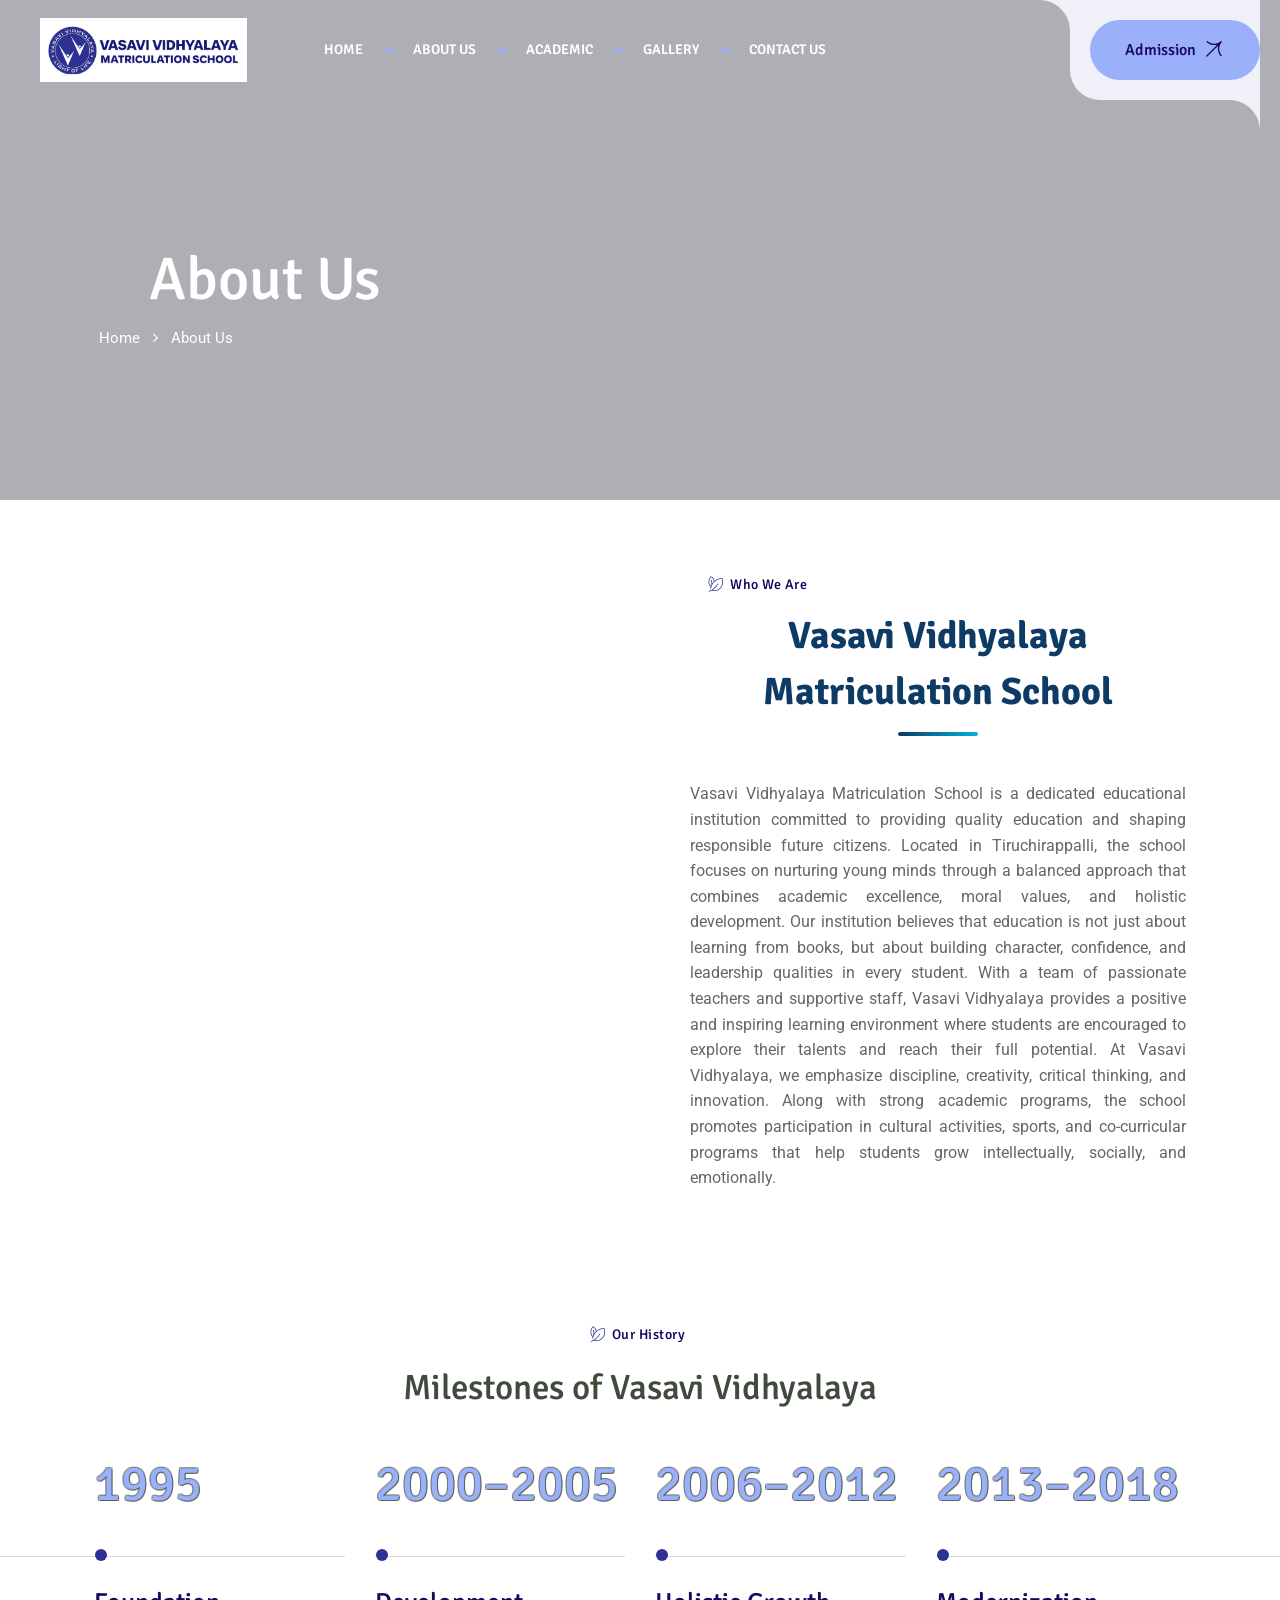
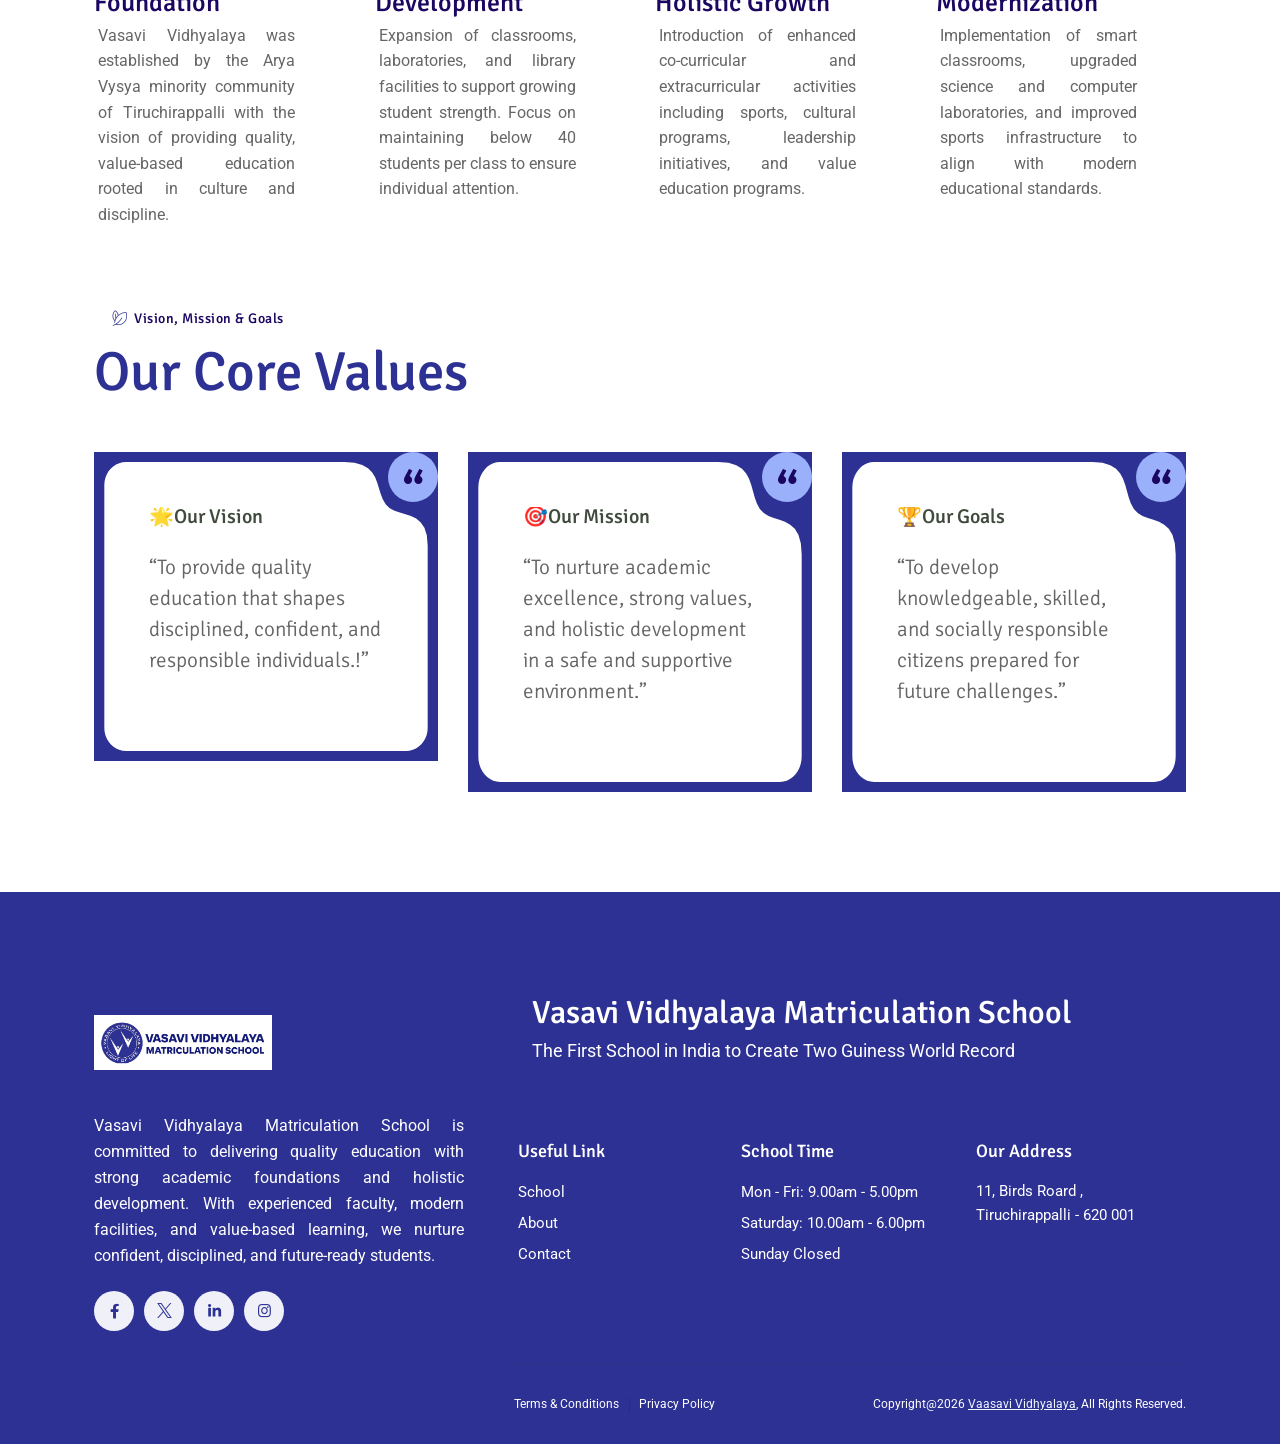
==== commit e8139d39: "workingdemo" ====
--- a/about-us.html
+++ b/about-us.html
@@ -10,7 +10,7 @@
 		<meta name="description" content="">
 		<meta name="viewport" content="width=device-width, initial-scale=1, shrink-to-fit=no">
 		<!-- Favicon -->
-		<link rel="shortcut icon" type="image/x-icon" href="images/LOGO/Logo_ORG-removebg-preview.png">
+		<link rel="shortcut icon" type="image/x-icon" href="images/logo/Logo_ORG-removebg-preview.png">
 		<!-- CSS
 			============================================ -->
 		<!-- Bootstrap CSS -->
@@ -54,7 +54,7 @@
 							<div class="site-branding">
 								<h1 class="site-title">
 									<a href="index.html">
-										<img class="logo-img" src="images/LOGO/LOGO.jpg" alt="Agrimo"
+										<img class="logo-img" src="images/logo/LOGO.jpg" alt="Agrimo"
 									style="width:80%;">
 									</a>
 								</h1>
@@ -185,61 +185,38 @@
 		<div class="page-content">
 
 			
-			          <!-- Who We Are Start -->
+			        			          <!-- Who We Are Start -->
             <section style="background-color: #ffffff;">
 				<div class="container">
 					<div class="row g-0">
 						<div class="col-md-12 col-xl-6">
 							<div class="who-we-are-one-leftbox">
-								<div class="fid-style-area">
-									<div class="pbminfotech-ele-fid-style-2">
-												<div class="pbmit-fid-sub">
-												<img src="images/LOGO/Logo_ORG-removebg-preview.png" class="img-fluid" alt="" style="width:200px;">
-												</div>
-									</div>
-								</div>
+							
 							</div>
 						</div>
 						<div class="col-md-12 col-xl-6">
 							<div class="who-we-are-one-content">
-								<div class="pbmit-heading-subheading animation-style4">
+								<div class="pbmit-heading-subheading">
 									<h4 class="pbmit-subtitle">who we are</h4>
-									<h2 class="pbmit-title">Vasavi Vidhyalaya Matriculation School</h2>
-									<div class="pbmit-heading-desc" style="text-align: justify;">
-									Vasavi Vidhyalaya Matriculation School is a dedicated educational institution focused
-									 on academic excellence and holistic development. We are a community of 
-									passionate educators and learners committed to nurturing knowledge, values, leadership, 
-									and lifelong success in every student.
-									</div>
-								</div>
-								<div class="row">
-									<div class="col-md-6">
-										<div class="pbmit-ihbox-style-4 pe-md-4">
-											<div class="pbmit-ihbox-headingicon">
-												<div class="pbmit-ihbox-icon">
-													<div class="pbmit-ihbox-icon-wrapper pbmit-icon-type-icon">
-													<i class="fa-solid fa-graduation-cap"></i> 
-													</div>
-												</div>
-												<h2 class="pbmit-element-title">Academic Excellence</h2>
-												<div class="pbmit-heading-desc" style="text-align: justify;">We provide a strong academic foundation through quality teaching, innovative methods, and consistent performance.</div>
-											</div>
-										</div>
-									</div>
-									<div class="col-md-6">
-										<div class="pbmit-ihbox-style-4 ps-md-4">
-											<div class="pbmit-ihbox-headingicon">
-												<div class="pbmit-ihbox-icon">
-													<div class="pbmit-ihbox-icon-wrapper pbmit-icon-type-icon">
-													<i class="fa-solid fa-award"></i>  
-													</div>
-												</div>
-												<h2 class="pbmit-element-title">Special Achievements</h2>
-												<div class="pbmit-heading-desc" style="text-align: justify;" >Our students excel in academics, sports, and cultural activities, earning recognition at various levels.</div>
-											</div>
-										</div>
-									</div>
-								</div>
+
+   <div class="activity-header">
+        <h1>Vasavi Vidhyalaya Matriculation School</h1>
+
+    </div>
+							
+
+									<div class="pbmit-heading-desc" style="text-align: justify;margin-top: -8%;">
+									Vasavi Vidhyalaya Matriculation School is a dedicated educational institution committed to providing
+									 quality education and shaping responsible future citizens. Located in Tiruchirappalli, the school focuses on nurturing 
+									young minds through a balanced approach that combines academic excellence, moral values, and holistic development.
+Our institution believes that education is not just about learning from books, but about building character, confidence, and leadership
+qualities in every student. With a team of passionate teachers and supportive staff, Vasavi Vidhyalaya provides a positive and inspiring learning environment where students are encouraged to explore their talents and reach their full potential.
+At Vasavi Vidhyalaya, we emphasize discipline, creativity, critical thinking, and innovation. Along with 
+strong academic programs, the school promotes participation in cultural activities, sports, and co-curricular
+programs that help students grow intellectually, socially, and emotionally.
+									</div>
+								</div>
+							
 							</div>
 						</div>
 					</div>
@@ -249,7 +226,9 @@
 
 
 			<!-- Our History Start -->
-			<section class="section-xl pbmit-element-miconheading-style-9" style="background-color: #ffffff;"> 
+			<section class="section-xl pbmit-element-miconheading-style-9"
+			 style="background-color: #ffffff;
+			margin-top: -8%;"> 
 				<div class="container">
 					<div class="pbmit-heading-subheading pbmit-heading-subheading-style-2 animation-style4">
 						<div class="pbmit-hs-left"  style="text-align: center;">
@@ -258,7 +237,7 @@
 						</div>
 					</div>
 					<div class="pbmit-ihbox-line" style="margin-top: -5%;">
-						<div class="swiper-slider" data-autoplay="false" data-loop="true" data-dots="false" data-arrows="false" data-columns="4" data-margin="0" data-effect="slide">
+							<div class="swiper-slider" data-autoplay="true" data-arrows-class="team-arrow" data-loop="true" data-dots="false" data-arrows="true" data-columns="4" data-margin="30" data-effect="slide">
 							<div class="swiper-wrapper">
 								<!-- Slide1 -->
 								<article class="pbmit-miconheading-style-9 swiper-slide">
@@ -268,10 +247,10 @@
 												<div class="pbmit-ihbox-icon-wrapper pbmit-ihbox-icon-type-text" style="font-size:50px;">1995</div>
 											</div>
 											<div class="pbmit-ihbox-contents">
-												<h2 class="pbmit-element-title">
+												<h2 class="pbmit-element-title"  >
 													Foundation
 												</h2>
-												<div class="pbmit-heading-desc" style="text-align: justify;">Vasavi Vidhyalaya was established by 
+												<div class="pbmit-heading-desc" style="text-align:justify;padding: 2%;">Vasavi Vidhyalaya was established by 
 													the Arya Vysya minority community of Tiruchirappalli with the vision of providing quality,
 													 value-based education rooted in culture and discipline.</div>
 											</div>
@@ -287,9 +266,9 @@
 											</div>
 											<div class="pbmit-ihbox-contents">
 												<h2 class="pbmit-element-title">
-													Infrastructure Development
+													 Development
 												</h2>
-												<div class="pbmit-heading-desc" style="text-align: justify;">Expansion of classrooms, laboratories, and library facilities to support growing student strength. 
+												<div class="pbmit-heading-desc" style="text-align:justify;padding: 2%;">Expansion of classrooms, laboratories, and library facilities to support growing student strength. 
 													Focus on maintaining below 40 students per class to ensure individual attention.</div>
 											</div>
 										</div>
@@ -306,8 +285,9 @@
 												<h2 class="pbmit-element-title">
 													Holistic Growth
 												</h2>
-												<div class="pbmit-heading-desc" style="text-align: justify;">Introduction of enhanced co-curricular and extracurricular activities including sports, cultural programs,
-													 leadership initiatives, and value education programs promoting patriotism and national integration.</div>
+												<div class="pbmit-heading-desc" style="text-align:justify;padding: 2%;">Introduction of enhanced co-curricular 
+													and extracurricular activities including sports, cultural programs,
+													 leadership initiatives, and value education programs.</div>
 											</div>
 										</div>
 									</div>
@@ -323,9 +303,9 @@
 											</div>
 											<div class="pbmit-ihbox-contents">
 												<h2 class="pbmit-element-title">
-													Modernization Phase
+													Modernization 
 												</h2>
-												<div class="pbmit-heading-desc" style="text-align: justify;">Implementation of smart classrooms, upgraded science and 
+												<div class="pbmit-heading-desc" style="text-align:justify;padding: 2%;">Implementation of smart classrooms, upgraded science and 
 													computer laboratories, and improved sports infrastructure
 													 to align with modern educational standards.</div>
 											</div>
@@ -341,9 +321,9 @@
 											</div>
 											<div class="pbmit-ihbox-contents">
 												<h2 class="pbmit-element-title">
-													Academic & Cultural Excellence
+													 Excellence
 												</h2>
-												<div class="pbmit-heading-desc" style="text-align: justify;">Students achieved remarkable success in academics, sports,
+												<div class="pbmit-heading-desc" style="text-align:justify;padding: 2%;">Students achieved remarkable success in academics, sports,
 													 and inter-school competitions. The institution
 													  gained recognition for discipline, performance, and community engagement.</div>
 											</div>
@@ -359,9 +339,9 @@
 											</div>
 											<div class="pbmit-ihbox-contents">
 												<h2 class="pbmit-element-title">
-													Guinness World Record Achievement
+													 World Record 
 												</h2>
-												<div class="pbmit-heading-desc" style="text-align: justify;">Vasavi Vidhyalaya etched its name in history by achieving a prestigious Guinness World 
+												<div class="pbmit-heading-desc" style="text-align:justify;padding: 2%;">Vasavi Vidhyalaya etched its name in history by achieving a prestigious Guinness World 
 													Record through a spectacular large-scale student formation.</div>
 											</div>
 										</div>
@@ -375,20 +355,21 @@
 			<!-- Our History Start -->
 
 			<!-- Testimonial Start -->
-            <section class="section-xl" style="background-color: rgb(45, 49, 148);">
+            <section class="section-xl" style="background-color: rgb(255, 255, 255);margin-top: -10%;">
 				<div class="container">
 					<div class="position-relative">
 						<div class="pbmit-heading-subheading animation-style4">
 							<h4 class="pbmit-subtitle">Vision, Mission & Goals</h4>
-							<h2 class="pbmit-title" style="color: #ffffff;">Our Core Values</h2>
-						</div>
-						<div class="testimonial-arrow swiper-btn-custom d-flex flex-row-reverse"></div>
+							<h2 class="pbmit-title" style="color:rgb(45, 49, 148);">Our Core Values</h2>
+						</div>
+					
 					</div>
 					<div class="swiper-slider" data-autoplay="true" data-arrows-class="testimonial-arrow" data-loop="true" data-dots="false" data-arrows="true" data-columns="3" data-margin="30" data-effect="slide">
 						<div class="swiper-wrapper">
 							<!-- Slide1 -->
-							<article class="pbmit-testimonial-style-1 swiper-slide">
-								<div class="pbminfotech-post-item">
+							<article class="pbmit-testimonial-style-1 swiper-slide" >
+								<div class="pbminfotech-post-item" style="background-color: rgb(45, 49, 148);padding: 3%;" >
+							
 									<div class="pbmit-box-content-wrap">
 										<div class="pbmit-auther-content">
 												<h3 class="pbminfotech-box-title">🌟Our Vision</h3>
@@ -399,13 +380,13 @@
 												<p >“To provide quality education that shapes disciplined, confident, and responsible individuals.!”</p>
 											</blockquote>
 										</div>
-										
-									</div>
+										</div>
+								
 								</div>
 							</article>
 							<!-- Slide2 -->
 							<article class="pbmit-testimonial-style-1 swiper-slide">
-								<div class="pbminfotech-post-item">
+								<div class="pbminfotech-post-item" style="background-color: rgb(45, 49, 148);padding: 3%;" >
 									<div class="pbmit-box-content-wrap">
 										<div class="pbmit-auther-content">
 												<h3 class="pbminfotech-box-title">🎯Our Mission</h3>
@@ -422,7 +403,7 @@
 							</article>
 							<!-- Slide3 -->
 							<article class="pbmit-testimonial-style-1 swiper-slide">
-								<div class="pbminfotech-post-item">
+								<div class="pbminfotech-post-item" style="background-color: rgb(45, 49, 148);padding: 3%;" >
 									<div class="pbmit-box-content-wrap">
 										<div class="pbmit-auther-content">
 												<h3 class="pbminfotech-box-title">🏆Our Goals</h3>
@@ -446,7 +427,7 @@
 		</section>
 
 		<!-- footer -->
-		<footer class="site-footer" style="background-color: rgb(255, 255, 255);color: rgb(0, 0, 0);">
+		<footer class="site-footer" style="background-color: rgb(45, 49, 148);color: rgb(255, 255, 255);">
 	
 			<div class="pbmit-footer-big-area-wrapper">
 				<div class="footer-wrap pbmit-footer-big-area">
@@ -454,12 +435,12 @@
 						<div class="row align-items-center">
 							<div class="col-md-12 col-xl-4">
 								<div class="pbmit-footer-logo">
-									<img src="images/LOGO/LOGO.jpg" class="pbmit-main-logo" alt="">
+									<img src="images/logo/LOGO.jpg" class="pbmit-main-logo" alt="">
 								</div>
 							</div>
 							<div class="col-md-12 col-xl-8 pbmit-footer-right">
-								<h3 class="pbmit-title" style="color: rgb(0, 0, 0);">Vasavi Vidhyalaya Matriculation School</h3>
-								<p class="pbmit-title" style="color: rgb(0, 0, 0);font-size: 18px;">The First School in India to Create Two Guiness World Record</p>
+								<h3 class="pbmit-title" style="color: rgb(255, 255, 255);">Vasavi Vidhyalaya Matriculation School</h3>
+								<p class="pbmit-title" style="color: rgb(255, 255, 255);font-size: 18px;">The First School in India to Create Two Guiness World Record</p>
 							</div>
 						</div>
 					</div>
@@ -471,7 +452,7 @@
 						<div class="pbmit-footer-widget-col-1 col-md-6 col-lg-3">
 							<aside class="widget widget_text">
 								<div class="textwidget">
-									<div class="pbmit-footer-text" style="color: rgb(0, 0, 0);text-align: justify;">
+									<div class="pbmit-footer-text" style="color: rgb(255, 255, 255);text-align: justify;">
 										Vasavi Vidhyalaya Matriculation School is committed to delivering quality education with strong academic foundations and holistic development. With experienced faculty, modern facilities,
 										 and value-based learning, we nurture confident, disciplined, and future-ready students.
 									</div>
@@ -502,33 +483,34 @@
 						</div>
 						<div class="pbmit-footer-widget-col-2 col-md-6 col-lg-3">
 							<div class="widget">
-								<h2 class="widget-title" style="color: rgb(0, 0, 0);">Useful Link</h2>
+								<h2 class="widget-title" style="color: rgb(255, 255, 255);">Useful Link</h2>
 								<div class="textwidget">
 									<ul>
-										<li><a href="our-history.html" style="color: rgb(0, 0, 0);">School</a></li>
-										<li><a href="about-us.html" style="color: rgb(0, 0, 0);">About</a></li>
-										<li><a href="contact-us.html" style="color: rgb(0, 0, 0);">Contact</a></li>
+										<li><a href="our-history.html" style="color: rgb(255, 255, 255);">School</a></li>
+										<li><a href="about-us.html" style="color: rgb(255, 255, 255);">About</a></li>
+										<li><a href="contact-us.html" style="color: rgb(255, 255, 255);">Contact</a></li>
 									</ul>
 								</div>
 							</div>
 						</div>
 						<div class="pbmit-footer-widget-col-3 col-md-6 col-lg-3">
 							<div class="widget">
-								<h2 class="widget-title" style="color: rgb(0, 0, 0);">School Time</h2>
+								<h2 class="widget-title" style="color: rgb(255, 255, 255);">School Time</h2>
 								<div class="pbmit-timelist-wrapper">
 									<ul class="pbmit-timelist-list">
-										<li><span class="pbmit-timelist-li-title" style="color: rgb(0, 0, 0);">Mon - Fri: 9.00am - 5.00pm</span></li>
-										<li><span class="pbmit-timelist-li-title" style="color: rgb(0, 0, 0);">Saturday: 10.00am - 6.00pm</span></li>
-										<li><span class="pbmit-timelist-li-title" style="color: rgb(0, 0, 0);">Sunday Closed</span></li>
+										<li><span class="pbmit-timelist-li-title" style="color: rgb(255, 255, 255);">Mon - Fri: 9.00am - 5.00pm</span></li>
+										<li><span class="pbmit-timelist-li-title" style="color: rgb(255, 255, 255);">Saturday: 10.00am - 6.00pm</span></li>
+										<li><span class="pbmit-timelist-li-title" style="color: rgb(255, 255, 255);">Sunday Closed</span></li>
 									</ul>
 								</div>
 							</div>
 						</div>
 						<div class="pbmit-footer-widget-col-4 col-md-6 col-lg-3">
 							<aside class="widget">
-								<h2 class="widget-title" style="color: rgb(0, 0, 0);">Our address</h2>
-								<div class="pbmit-contact-widget-line pbmit-contact-widget-address" style="color: rgb(0, 0, 0);">
-									11, Birds Roard ,<br> Tiruchirappalli - 620 001
+								<h2 class="widget-title" style="color: rgb(255, 255, 255);">Our address</h2>
+								<div 
+								style="color: rgb(255, 255, 255);">
+									<p style="color: rgb(255, 255, 255);font-size: 15px;">11, Birds Roard ,<br> Tiruchirappalli - 620 001</h2>
 								</div>
 							</aside>
 						</div>
@@ -538,17 +520,17 @@
 			<div class="pbmit-footer-text-area">
 				<div class="container">
 					<div class="pbmit-footer-text-inner">
-						<div class="row">
+						<div class="row" style="font-size: 12px;">
 							<div class="col-md-6">
-								<div class="pbmit-footer-copyright-text-area" style="color: rgb(0, 0, 0);"> Copyright@2026 <a href="index.html" style="color: rgb(0, 0, 0);"> Vaasavi Vidhyalaya</a>, All Rights Reserved.</div>
+								<div class="pbmit-footer-copyright-text-area" style="color: rgb(255, 255, 255);"> Copyright@2026 <a href="index.html" style="color: aliceblue;"> Vaasavi Vidhyalaya</a>, All Rights Reserved.</div>
 							</div>
 							<div class="col-md-6">
 								<ul class="pbmit-footer-menu">
 									<li class="menu-item">
-										<a href="#" style="color: rgb(0, 0, 0);">Terms & Conditions</a>
+										<a href="#" style="color: rgb(255, 255, 255);">Terms & Conditions</a>
 									</li>
 									<li class="menu-item">
-										<a href="#" style="color: rgb(0, 0, 0);">Privacy Policy</a>
+										<a href="#" style="color: rgb(255, 255, 255);">Privacy Policy</a>
 									</li>
 								</ul>
 							</div>
@@ -623,10 +605,13 @@
 	<script src='js/gsap-animation.js'></script>
 	<!-- Scripts JS -->
 	<script src="js/scripts.js"></script>
-
+<script>
+function closePopup() {
+    document.getElementById("admissionPopup").classList.add("hide");
+}
+</script>
 	<script defer src="https://static.cloudflareinsights.com/beacon.min.js/vcd15cbe7772f49c399c6a5babf22c1241717689176015" integrity="sha512-ZpsOmlRQV6y907TI0dKBHq9Md29nnaEIPlkf84rnaERnq6zvWvPUqr2ft8M1aS28oN72PdrCzSjY4U6VaAw1EQ==" data-cf-beacon='{"version":"2024.11.0","token":"125856bf84ab44059737e93b01aa0fef","server_timing":{"name":{"cfCacheStatus":true,"cfEdge":true,"cfExtPri":true,"cfL4":true,"cfOrigin":true,"cfSpeedBrain":true},"location_startswith":null}}' crossorigin="anonymous"></script>
 </body>
 
 <!-- Mirrored from agrimo-demo.pbminfotech.com/html-demo/homepage-2.html by HTTrack Website Copier/3.x [XR&CO'2014], Mon, 16 Feb 2026 15:15:12 GMT -->
-</html>
-
+</html>
--- a/css/shortcode.css
+++ b/css/shortcode.css
@@ -818,8 +818,11 @@
 	margin-bottom: 0;
 	color: transparent;
 	overflow: visible !important;
-	text-shadow: 1px 1px 0 rgba(var(--pbmit-blackish-color-rgb), .5), -1px -1px 0 rgba(var(--pbmit-blackish-color-rgb), .5), 1px -1px 0 rgba(var(--pbmit-blackish-color-rgb), .5), -1px 1px 0 rgba(var(--pbmit-blackish-color-rgb), .5), 1px 1px 0 rgba(var(--pbmit-blackish-color-rgb), .5);
-	-webkit-text-fill-color: var(--pbmit-light-color);
+	text-shadow: 1px 1px 0 rgba(var(--pbmit-blackish-color-rgb), .5),
+	 -1px -1px 0 rgba(var(--pbmit-blackish-color-rgb), .5), 
+	 1px -1px 0 rgba(var(--pbmit-blackish-color-rgb), .5),
+	  -1px 1px 0 rgba(var(--pbmit-blackish-color-rgb), .5), 1px 1px 0 rgba(var(--pbmit-blackish-color-rgb), .5);
+	-webkit-text-fill-color: var(--pbmit-global-color);
 	-webkit-text-stroke-width: 0;
 	color: transparent;
 }
@@ -2333,7 +2336,31 @@
 .pbmit-title-bar-wrapper1{
 	position: relative;
 	z-index: 1;
-	background-image: url(../images/INFRA/BUILDING.JPG);
+	background-image: url(../images/infra/DSC_6611.JPG);
+    background-repeat: no-repeat;
+    background-position: center;
+    background-size: cover;
+    background-attachment: scroll;
+	background-color: rgba(0, 0, 0, 0.276);
+	background-blend-mode: overlay;
+
+}
+.pbmit-title-bar-wrapper2{
+	position: relative;
+	z-index: 1;
+	background-image: url(../images/management/principal.jpg);
+    background-repeat: no-repeat;
+    background-position: center;
+    background-size: cover;
+    background-attachment: scroll;
+		background-color: rgba(0, 0, 0, 0.51);
+	background-blend-mode: overlay;
+
+}
+.pbmit-title-bar-wrapper3{
+	position: relative;
+	z-index: 1;
+	background-image: url(../images/management/president.png);
     background-repeat: no-repeat;
     background-position: center;
     background-size: cover;
@@ -2342,10 +2369,46 @@
 	background-blend-mode: overlay;
 
 }
-.pbmit-title-bar-wrapper2{
+.pbmit-title-bar-wrapper4{
 	position: relative;
 	z-index: 1;
-	background-image: url(../images/MANAGEMENT/principal.jpg);
+	background-image: url(../images/std/5th\ std.JPG);
+    background-repeat: no-repeat;
+	background-position: center;
+    background-size: cover;
+    background-attachment: scroll;
+	background-color: rgba(0, 0, 0, 0.51);
+	background-blend-mode: overlay;
+
+}
+.pbmit-title-bar-wrapper5{
+	position: relative;
+	z-index: 1;
+	background-image: url(../images/logo/1.jpg);
+    background-repeat: no-repeat;
+    background-position: center;
+    background-size: cover;
+    background-attachment: scroll;
+	background-color: rgba(0, 0, 0, 0.51);
+	background-blend-mode: overlay;
+
+}
+.pbmit-title-bar-wrapper6{
+	position: relative;
+	z-index: 1;
+	background-image: url(../images/facility/kids3.JPG);
+    background-repeat: no-repeat;
+    background-position: center;
+    background-size: cover;
+    background-attachment: scroll;
+	background-color: rgba(0, 0, 0, 0.51);
+	background-blend-mode: overlay;
+
+}
+.pbmit-title-bar-wrapper7{
+	position: relative;
+	z-index: 1;
+	background-image: url(../images/std/kg\ 1.JPG);
     background-repeat: no-repeat;
     background-position: center;
     background-size: cover;
@@ -2354,10 +2417,10 @@
 	background-blend-mode: overlay;
 
 }
-.pbmit-title-bar-wrapper3{
+.pbmit-title-bar-wrapper8{
 	position: relative;
 	z-index: 1;
-	background-image: url(../images/MANAGEMENT/president.png);
+	background-image: url(../images/logo/9\ \(2\).jpeg);
     background-repeat: no-repeat;
     background-position: center;
     background-size: cover;
@@ -2366,70 +2429,10 @@
 	background-blend-mode: overlay;
 
 }
-.pbmit-title-bar-wrapper4{
+.pbmit-title-bar-wrapper9{
 	position: relative;
 	z-index: 1;
-	background-image: url(../images/LOGO/coursebg.jpg);
-    background-repeat: no-repeat;
-    background-position: center;
-    background-size: cover;
-    background-attachment: scroll;
-	background-color: rgba(0, 0, 0, 0.51);
-	background-blend-mode: overlay;
-
-}
-.pbmit-title-bar-wrapper5{
-	position: relative;
-	z-index: 1;
-	background-image: url(../images/LOGO/cocurriculumbg.jpg);
-    background-repeat: no-repeat;
-    background-position: center;
-    background-size: cover;
-    background-attachment: scroll;
-	background-color: rgba(0, 0, 0, 0.51);
-	background-blend-mode: overlay;
-
-}
-.pbmit-title-bar-wrapper6{
-	position: relative;
-	z-index: 1;
-	background-image: url(../images/LOGO/extrabg.jpg);
-    background-repeat: no-repeat;
-    background-position: center;
-    background-size: cover;
-    background-attachment: scroll;
-	background-color: rgba(0, 0, 0, 0.51);
-	background-blend-mode: overlay;
-
-}
-.pbmit-title-bar-wrapper7{
-	position: relative;
-	z-index: 1;
-	background-image: url(../images/LOGO/crum1.jpg);
-    background-repeat: no-repeat;
-    background-position: center;
-    background-size: cover;
-    background-attachment: scroll;
-		background-color: rgba(0, 0, 0, 0.51);
-	background-blend-mode: overlay;
-
-}
-.pbmit-title-bar-wrapper8{
-	position: relative;
-	z-index: 1;
-	background-image: url(../images/finalevent/tamilfunction.jpg);
-    background-repeat: no-repeat;
-    background-position: center;
-    background-size: cover;
-    background-attachment: scroll;
-	background-color: rgba(0, 0, 0, 0.51);
-	background-blend-mode: overlay;
-
-}
-.pbmit-title-bar-wrapper9{
-	position: relative;
-	z-index: 1;
-	background-image: url(../images/LOGO/contactbg.jpg);
+	background-image: url(../images/infra/build_enhanced.jpg);
     background-repeat: no-repeat;
     background-position: center;
     background-size: cover;
--- a/css/base.css
+++ b/css/base.css
@@ -86,7 +86,7 @@
      border-bottom: 1px dotted;
 }
  small {
-     font-size: 80%;
+     font-size:70%;
 }
  sub, sup {
      font-size: 75%;
@@ -218,32 +218,32 @@
      color: var(--pbmit-heading-color);
 }
  h1 {
-     font-size: 46px;
+     font-size:36px;
      line-height: 56px;
      letter-spacing: 0px;
 }
  h2 {
-     font-size: 40px;
+     font-size:30px;
      line-height: 50px;
      letter-spacing: 0px;
 }
  h3 {
-     font-size: 36px;
+     font-size:26px;
      line-height: 46px;
      letter-spacing: 0px;
 }
  h4 {
-     font-size: 30px;
+     font-size:20px;
      line-height: 40px;
      letter-spacing: 0px;
 }
  h5 {
-     font-size: 24px;
+     font-size:14px;
      line-height: 34px;
      letter-spacing: 0px;
 }
  h6 {
-     font-size: 20px;
+     font-size: 10px;
      line-height: 30px;
      letter-spacing: 0px;
 }
--- a/css/style.css
+++ b/css/style.css
@@ -30,22 +30,16 @@
 	padding: 25px 10px 100px 10px;
 }
 .who-we-are-one-leftbox{
-	background-image: url(../images/INFRA/build_enhanced.jpg);
+	background-image: url(../images/infra/DSC_6611.JPG);
     background-position: center center;
     background-repeat: no-repeat;
     background-size: cover;
-	border-radius: 30px;
-	height: 100%;
+	border-radius:30px;
+	height: 80%;
 	position: relative;
     margin-top: 10%;
 }
-.who-we-are-one-leftbox .fid-style-area{
-	position: absolute;
-	right: 0;
-	width: auto;
-	bottom: 0;
-	max-width: 100%;
-}
+
 .pbmit-sticky-corner {
     width: 30px;
     height: 30px;
@@ -1715,77 +1709,76 @@
 }
 
 
-
-
-
-
-/* ===== Animated Heading ===== */
-.animated-heading {
-    position: relative;
-    display: inline-block;
-    margin-bottom: 15px;
-}
-
-.animated-heading::after {
-    content: "";
-    position: absolute;
-    left: 0;
-    bottom: -5px;
-    width: 0%;
-    height: 3px;
-    background: #080e8f;
-    transition: width 0.4s ease;
-}
-
-.animated-heading:hover::after {
-    width: 100%;
-}
-
-/* ===== Subjects List ===== */
-.subjects-list {
-    list-style: none;
-    padding: 0;
-    columns: 2;
-    column-gap: 40px;
-}
-
-.subjects-list li {
-    margin-bottom: 12px;
-    font-size: 16px;
-    display: flex;
-    align-items: center;
-    gap: 10px;
-    padding: 8px 10px;
-    border-radius: 8px;
-    transition: 0.3s ease;
-}
-
-/* Icon Style */
-.subjects-list li i {
-    color:#080e8f;
-    font-size: 16px;
-    min-width: 20px;
-}
-
-/* Hover Glow Effect */
-.subjects-list li:hover {
-    background: rgba(255, 255, 255, 0.15);
-    box-shadow: 0 0 12px #080e8f;
-    transform: translateX(5px);
-}
-
-/* Closing text */
-.closing-text {
-    margin-top: 25px;
-    line-height: 1.8;
-}
-
-/* Responsive */
-@media (max-width: 768px) {
-    .subjects-list {
-        columns: 1;
-    }
-}
+.subjects-section{
+padding:60px 20px;
+text-align:center;
+}
+
+.subjects-section h2{
+font-size:32px;
+color:#0b4da2;
+margin-bottom:40px;
+}
+
+.subjects-grid{
+display:grid;
+grid-template-columns:repeat(auto-fit,minmax(220px,1fr));
+gap:25px;
+max-width:1100px;
+margin:auto;
+}
+
+.subject-card{
+background:white;
+padding:30px 20px;
+border-radius:12px;
+box-shadow:0 6px 18px rgba(0,0,0,0.08);
+transition:0.35s;
+cursor:pointer;
+position:relative;
+overflow:hidden;
+}
+
+.subject-card .icon{
+font-size:40px;
+margin-bottom:15px;
+}
+
+.subject-card h3{
+margin:10px 0 5px;
+font-size:20px;
+}
+
+.subject-card p{
+color:#666;
+font-size:14px;
+}
+
+/* Gradient Hover Effect */
+
+.subject-card:hover{
+transform:translateY(-8px);
+color:white;
+}
+
+.subject-card:hover::before{
+content:"";
+position:absolute;
+top:0;
+left:0;
+width:100%;
+height:100%;
+background:linear-gradient(135deg,#0b4da2,#4f8df7);
+z-index:-1;
+}
+
+/* Text color change */
+
+.subject-card:hover p{
+color:#f0f0f0;
+}
+
+
 
 
 
@@ -1801,7 +1794,7 @@
 }
 
 .activity-header h1 {
-    font-size: 40px;
+    font-size:40px;
     font-weight: 700;
     color: #1c3d72;
     position: relative;
@@ -1810,12 +1803,7 @@
 
 /* Animated underline */
 .activity-header h1::after {
-    content: "";
-    position: absolute;
-    left: 0;
-    bottom: -8px;
-    width: 60%;
-    height: 4px;
+
     background: linear-gradient(90deg, #1c3d72, #00c6ff);
     border-radius: 4px;
     transition: 0.4s ease;
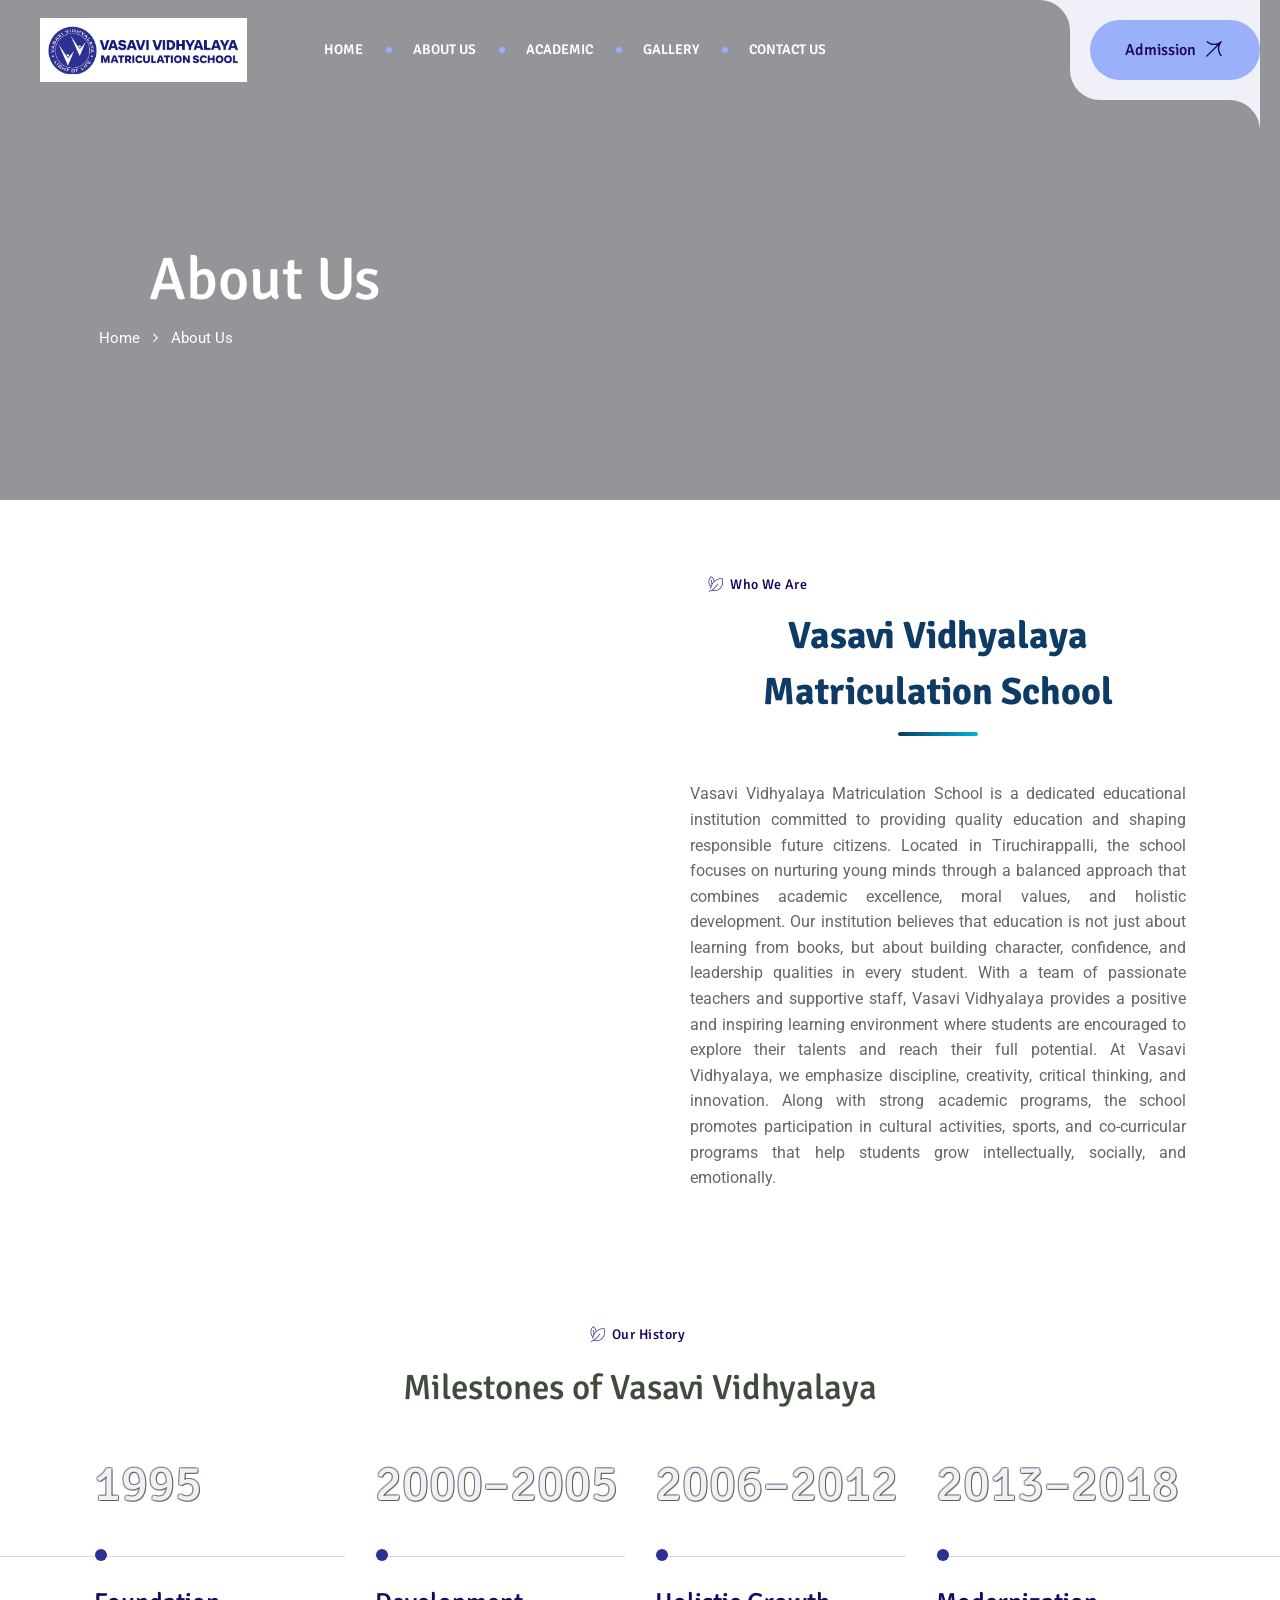
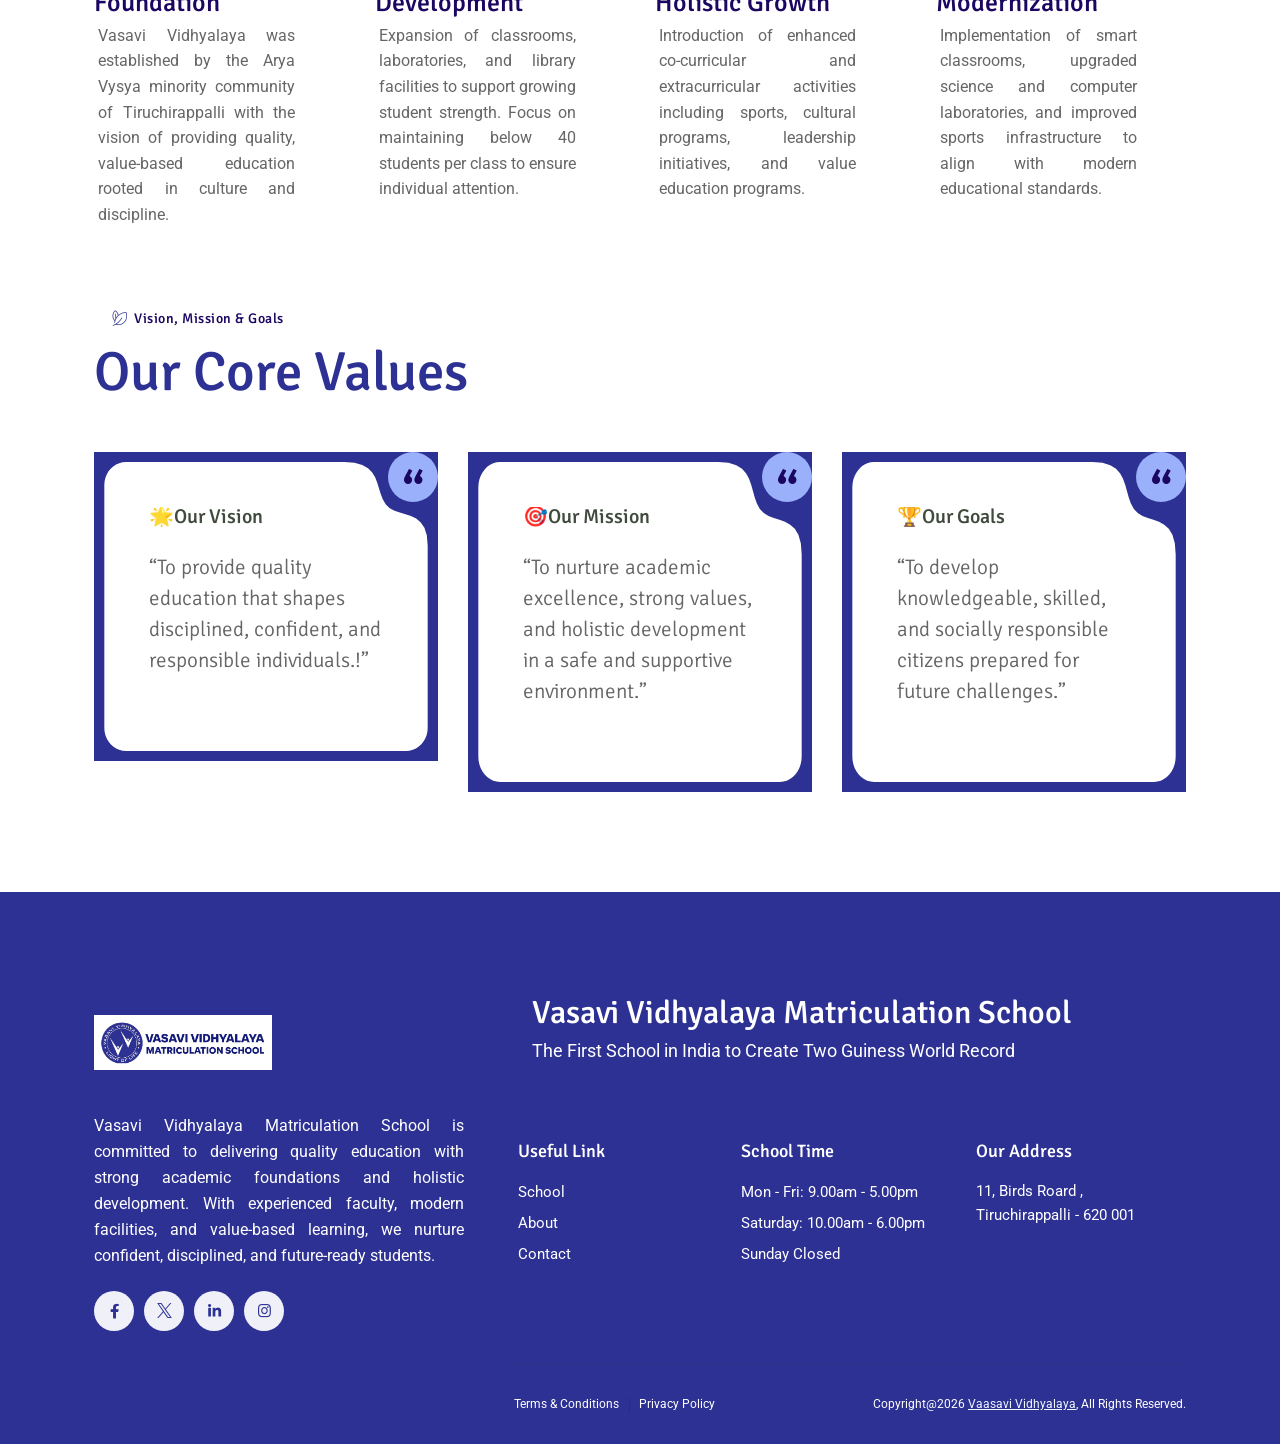
==== commit fc98a36d: "finalwork" ====
--- a/about-us.html
+++ b/about-us.html
@@ -103,10 +103,14 @@
 															<li><a href="rulesregulation.html">Rules & Regulations</a></li>
 												</ul>
 											</li>
-											<li class="dropdown">
+												<li class="dropdown">
 												<a href="event.html">Gallery</a>
+												<ul>
+													<li><a href="event.html">Events & Celebrations</a></li>
+													<li><a href="award.html">Awards & Recognition</a></li>
+												</ul>
 											</li>
-											<li class="dropdown">
+											<li>
 												<a href="contact-us.html">Contact Us</a>
 											</li>
 										
--- a/css/shortcode.css
+++ b/css/shortcode.css
@@ -818,11 +818,8 @@
 	margin-bottom: 0;
 	color: transparent;
 	overflow: visible !important;
-	text-shadow: 1px 1px 0 rgba(var(--pbmit-blackish-color-rgb), .5),
-	 -1px -1px 0 rgba(var(--pbmit-blackish-color-rgb), .5), 
-	 1px -1px 0 rgba(var(--pbmit-blackish-color-rgb), .5),
-	  -1px 1px 0 rgba(var(--pbmit-blackish-color-rgb), .5), 1px 1px 0 rgba(var(--pbmit-blackish-color-rgb), .5);
-	-webkit-text-fill-color: var(--pbmit-global-color);
+	text-shadow: 1px 1px 0 rgba(var(--pbmit-blackish-color-rgb), .5), -1px -1px 0 rgba(var(--pbmit-blackish-color-rgb), .5), 1px -1px 0 rgba(var(--pbmit-blackish-color-rgb), .5), -1px 1px 0 rgba(var(--pbmit-blackish-color-rgb), .5), 1px 1px 0 rgba(var(--pbmit-blackish-color-rgb), .5);
+	-webkit-text-fill-color: var(--pbmit-light-color);
 	-webkit-text-stroke-width: 0;
 	color: transparent;
 }
@@ -2341,7 +2338,7 @@
     background-position: center;
     background-size: cover;
     background-attachment: scroll;
-	background-color: rgba(0, 0, 0, 0.276);
+	background-color: rgba(0, 0, 0, 0.386);
 	background-blend-mode: overlay;
 
 }
@@ -2353,7 +2350,7 @@
     background-position: center;
     background-size: cover;
     background-attachment: scroll;
-		background-color: rgba(0, 0, 0, 0.51);
+	background-color: rgba(0, 0, 0, 0.386);
 	background-blend-mode: overlay;
 
 }
@@ -2365,7 +2362,7 @@
     background-position: center;
     background-size: cover;
     background-attachment: scroll;
-	background-color: rgba(0, 0, 0, 0.51);
+background-color: rgba(0, 0, 0, 0.386);
 	background-blend-mode: overlay;
 
 }
@@ -2377,7 +2374,7 @@
 	background-position: center;
     background-size: cover;
     background-attachment: scroll;
-	background-color: rgba(0, 0, 0, 0.51);
+background-color: rgba(0, 0, 0, 0.386);
 	background-blend-mode: overlay;
 
 }
@@ -2389,7 +2386,7 @@
     background-position: center;
     background-size: cover;
     background-attachment: scroll;
-	background-color: rgba(0, 0, 0, 0.51);
+	background-color: rgba(0, 0, 0, 0.386);
 	background-blend-mode: overlay;
 
 }
@@ -2401,19 +2398,19 @@
     background-position: center;
     background-size: cover;
     background-attachment: scroll;
-	background-color: rgba(0, 0, 0, 0.51);
+	background-color: rgba(0, 0, 0, 0.386);
 	background-blend-mode: overlay;
 
 }
 .pbmit-title-bar-wrapper7{
 	position: relative;
 	z-index: 1;
-	background-image: url(../images/std/kg\ 1.JPG);
+	background-image: url(../images/std/5th\ std.JPG);
     background-repeat: no-repeat;
     background-position: center;
     background-size: cover;
     background-attachment: scroll;
-		background-color: rgba(0, 0, 0, 0.51);
+	background-color: rgba(0, 0, 0, 0.386);
 	background-blend-mode: overlay;
 
 }
@@ -2425,7 +2422,7 @@
     background-position: center;
     background-size: cover;
     background-attachment: scroll;
-	background-color: rgba(0, 0, 0, 0.51);
+	background-color: rgba(0, 0, 0, 0.386);
 	background-blend-mode: overlay;
 
 }
@@ -2437,7 +2434,18 @@
     background-position: center;
     background-size: cover;
     background-attachment: scroll;
-	background-color: rgba(0, 0, 0, 0.774);
+	background-color: rgba(0, 0, 0, 0.386);
+	background-blend-mode: overlay;
+
+}
+.pbmit-title-bar-wrapper10{
+	position: relative;
+	z-index: 1;
+	background-image: url(../images/logo/M1.jpg);
+    background-repeat: no-repeat;
+    background-size: cover;
+    background-attachment: scroll;
+	background-color: rgba(0, 0, 0, 0.386);
 	background-blend-mode: overlay;
 
 }
--- a/css/base.css
+++ b/css/base.css
@@ -243,7 +243,7 @@
      letter-spacing: 0px;
 }
  h6 {
-     font-size: 10px;
+     font-size: 20px;
      line-height: 30px;
      letter-spacing: 0px;
 }
--- a/css/style.css
+++ b/css/style.css
@@ -54,6 +54,8 @@
 .pbmit-sticky-corner svg path {
     fill: var(--pbmit-light-color);
 }
+
+
 .pbmit-top-right-corner {
     top: -30px;
     right: 0%;
@@ -1569,53 +1571,78 @@
 
 
 
-
-
-.header img {
-    width: 60px;
-    height: 60px;
-    margin-right: 15px;
-    border-radius: 50%;
-    background: white;
-}
-
-/* Gallery Grid */
-.gallery {
-    display: grid;
-    grid-template-columns: repeat(auto-fit, minmax(250px, 1fr));
-    gap: 20px;
-    padding: 30px;
-}
-
-/* Photo Box */
-.photo {
-    position: relative;
-    overflow: hidden;
-    border-radius: 15px;
-    box-shadow: 0 0 10px rgba(0,0,0,0.2);
-}
-
-.photo img {
-    width: 100%;
-    height: auto;
-}
-
-/* Hover Zoom */
-.photo:hover img {
-    transform: scale(1.1);
-}
-
-/* Caption */
-.caption {
-    position: absolute;
-    bottom: 0;
-    width: 100%;
-    background: rgba(0,0,0,0.6);
-    color: white;
-    text-align: center;
-    padding: 10px;
-    font-weight: bold;
-}
+/* Masonry Gallery */
+.masonry-gallery {
+  column-count: 3;
+  column-gap: 20px;
+  max-width: 1200px;
+  margin: 40px auto;
+  padding: 0 10px;
+}
+
+.masonry-item {
+  position: relative;
+  margin-bottom: 20px;
+  break-inside: avoid;
+  overflow: hidden;
+  border-radius: 15px;
+  transform: rotate(-1deg);
+  transition: transform 0.3s, box-shadow 0.3s;
+}
+
+.masonry-item img {
+  width: 100%;
+  display: block;
+  border-radius: 15px;
+  transition: transform 0.5s;
+}
+
+.masonry-item span {
+  position: absolute;
+  bottom: 10px;
+  left: 10px;
+  color: #fff;
+  background: rgba(0,0,0,0.5);
+  padding: 5px 10px;
+  border-radius: 5px;
+  font-weight: bold;
+  font-size: 0.95rem;
+}
+
+/* Hover Effects */
+.masonry-item:hover {
+  transform: rotate(0deg) scale(1.05);
+  box-shadow: 0 12px 25px rgba(0,0,0,0.2);
+}
+
+.masonry-item:hover img {
+  transform: scale(1.1);
+}
+
+/* Responsive */
+@media (max-width: 900px) {
+  .masonry-gallery {
+    column-count: 2;
+  }
+}
+
+@media (max-width: 600px) {
+  .masonry-gallery {
+    column-count: 1;
+  }
+
+  header h1 {
+    font-size: 2rem;
+  }
+}
+
+
+
+
+
+
+
+
 
 /* ===== SECTION BACKGROUND ===== */
 .rules-wrapper {
--- a/css/responsive.css
+++ b/css/responsive.css
@@ -86,27 +86,27 @@
 	}
 	/*=== Banner Slider ===*/
 	.pbmit-slider-one .pbmit-title{
-		font-size: 94px;
+			font-size:60px;
 		line-height: 94px;
 	}
 	.pbmit-slider-two .pbmit-slider-item{
 		height: 750px;
 	}
 	.pbmit-slider-two .pbmit-slider-content .pbmit-title strong{
-		font-size: 100px;
+		font-size:80px;
 		line-height: 140px;
 	}
 	.pbmit-slider-two .pbmit-slider-content .pbmit-title span {
-		font-size: 94px;
+			font-size:60px;
 		line-height: 94px;
 	}
 	.pbmit-slider-three .pbmit-slider-content .pbmit-title span{
-		font-size: 75px;
+		font-size:60px;
 		line-height: 94px;
 	}
 	.pbmit-slider-three .pbmit-slider-content .pbmit-title strong{
-		font-size: 86px;
-		line-height: 95px;
+			font-size:60px;
+		line-height: 94px;
 	}
 	/*=== Homepage-01 ===*/ 
 	.pbmit-ihbox-style-7 .pbmit-ihbox-box {
@@ -822,15 +822,15 @@
 		height: 550px;
 	}
 	.pbmit-slider-two .pbmit-slider-content .pbmit-title strong{
-		font-size: 98px;
+		font-size:60px;
 		line-height: 108px;
 	}
 	.pbmit-slider-two .pbmit-slider-content .pbmit-title span{
-		font-size: 70px;
+		font-size:60px;
 		line-height: 70px;
 	}
 	.pbmit-slider-three .pbmit-slider-content .pbmit-title span{
-		font-size: 56px;
+		font-size:60px;
 		line-height: 70px;
 	}
 	.pbmit-slider-three .pbmit-slider-content .pbmit-title strong{
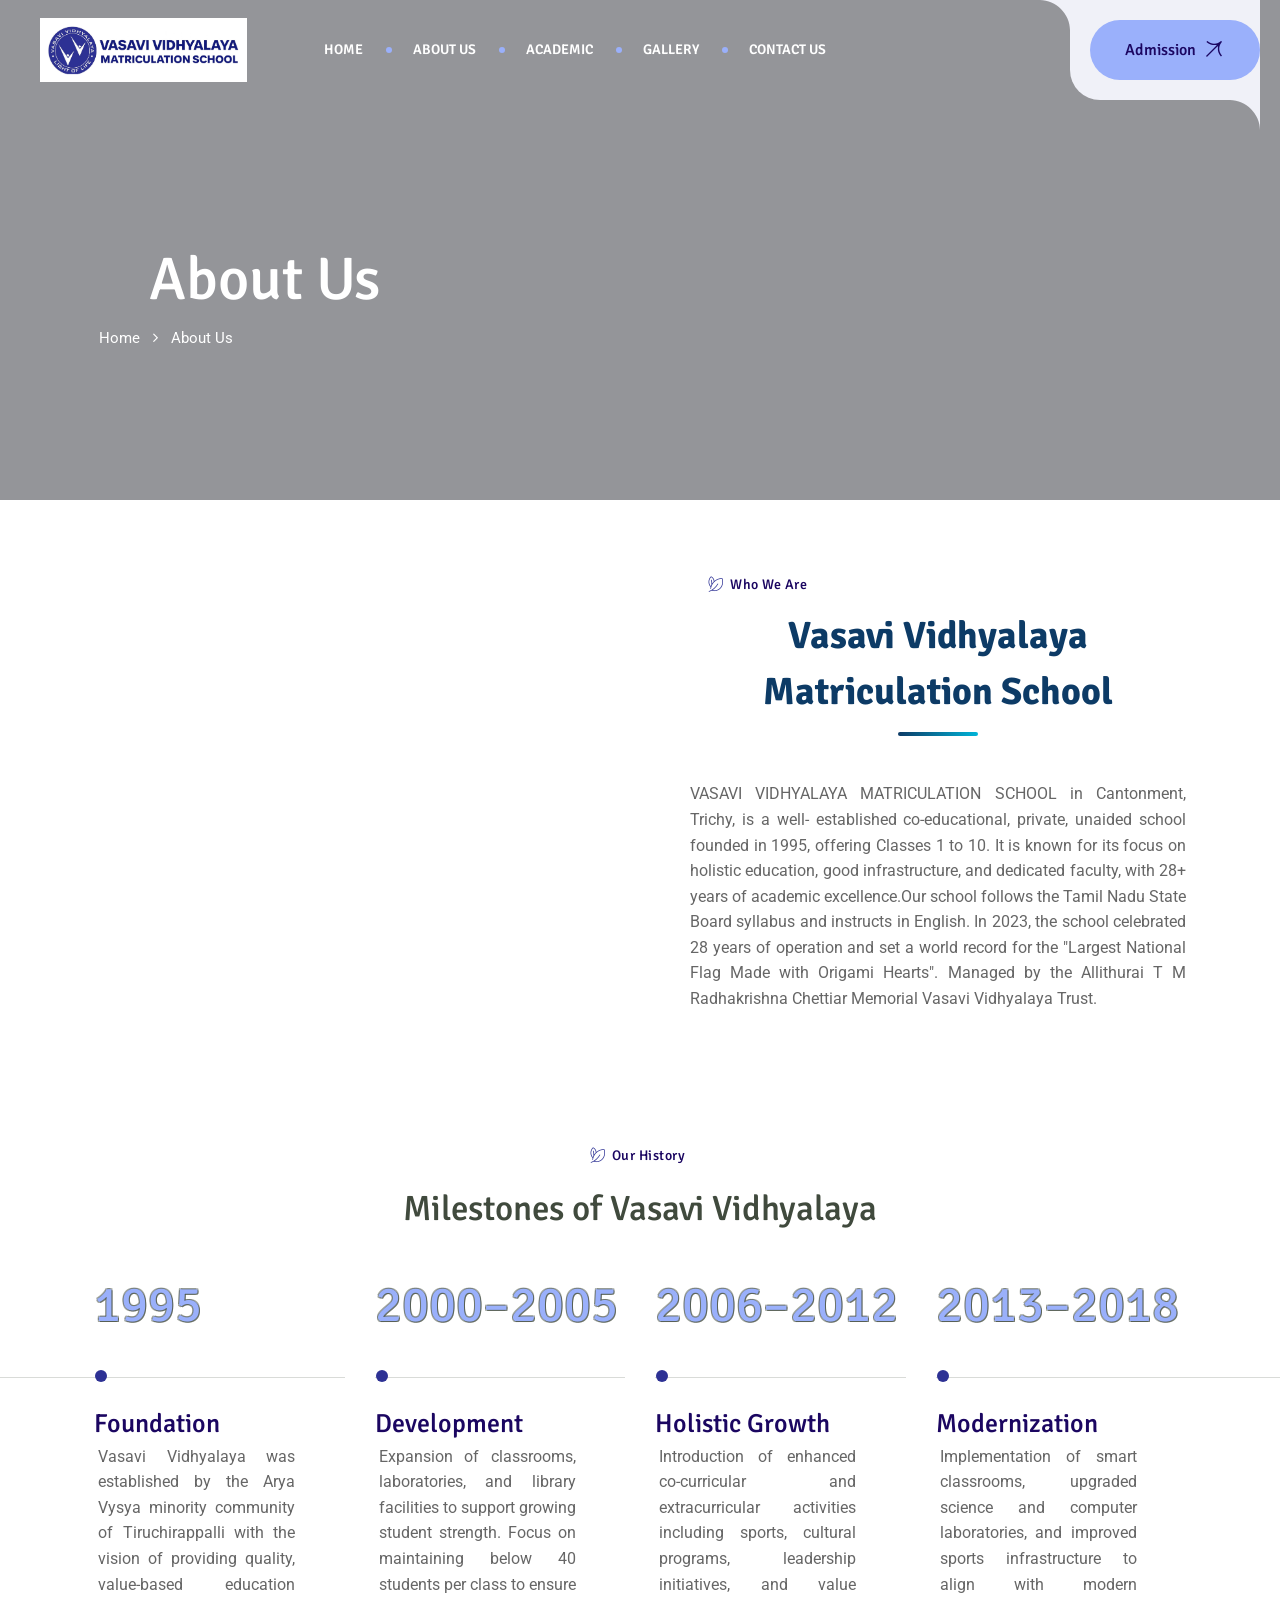
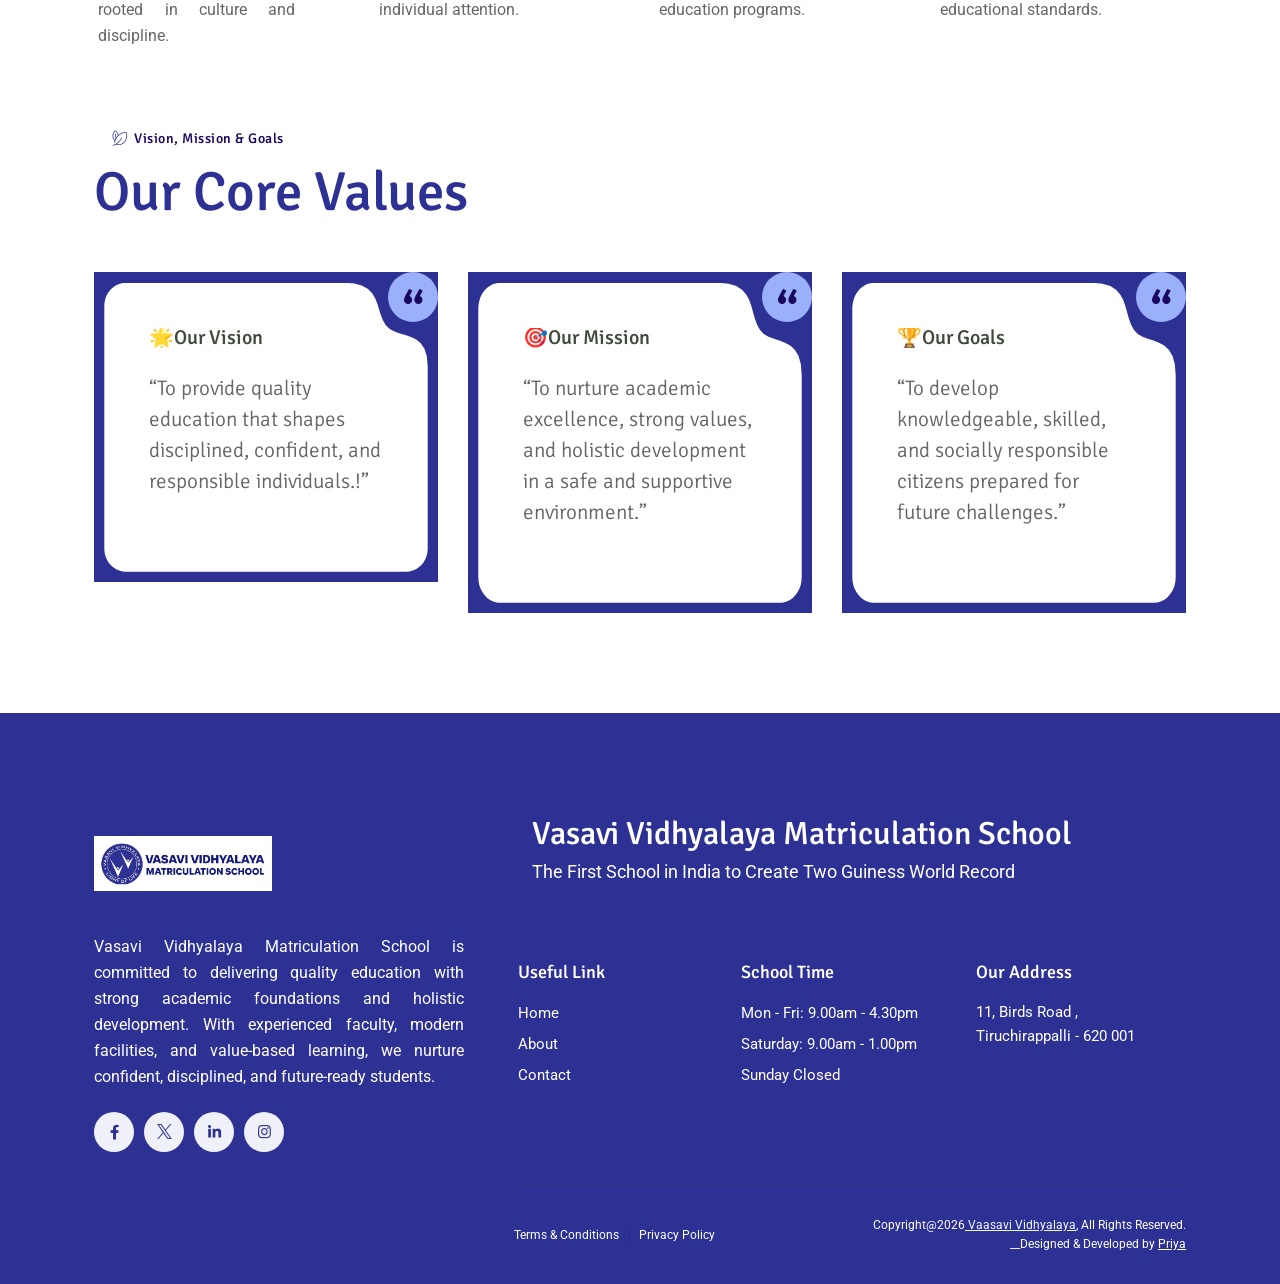
==== commit 7e8d65a1: "schoolfinalcorrection" ====
--- a/about-us.html
+++ b/about-us.html
@@ -76,7 +76,7 @@
 													<rect width="36" height="1" transform="translate(0 25.456) rotate(-45)"></rect>
 												</svg>
 											</span>
-										<ul class="navigation clearfix">
+									<ul class="navigation clearfix">
 											<li>
 												<a href="index.html">Home</a>
 											
@@ -84,7 +84,13 @@
 											<li class="dropdown">
 												<a href="#">About Us</a>
 												<ul>
-													<li><a href="about-us.html">About School</a></li>
+													<li class="dropdown">
+															<a href="#">Our School</a>
+															<ul>
+																<li><a href="about-us.html">About School</a></li>
+														<li><a href="extracurriculum.html">Extra-Features</a></li>
+															</ul>
+														</li>
 													<li class="dropdown">
 															<a href="#">Our Management</a>
 															<ul>
@@ -99,11 +105,16 @@
 												<ul>
 													<li><a href="courseofstudy.html">Course of Study</a></li>
 													<li><a href="cocurriculum.html">Co-Curriculum</a></li>
-															<li><a href="extracurriculum.html">Extra-Features</a></li>
-															<li><a href="rulesregulation.html">Rules & Regulations</a></li>
+														<li class="dropdown">
+															<a href="#">Rules & Regulations</a>
+															<ul>
+														<li><a href="rulesregulation.html">Code of Conduct</a></li>
+															<li><a href="parentsrules.html">Parents’ Guidelines</a></li>
+															</ul>
+														</li>
 												</ul>
 											</li>
-												<li class="dropdown">
+											<li class="dropdown">
 												<a href="event.html">Gallery</a>
 												<ul>
 													<li><a href="event.html">Events & Celebrations</a></li>
@@ -209,15 +220,13 @@
     </div>
 							
 
-									<div class="pbmit-heading-desc" style="text-align: justify;margin-top: -8%;">
-									Vasavi Vidhyalaya Matriculation School is a dedicated educational institution committed to providing
-									 quality education and shaping responsible future citizens. Located in Tiruchirappalli, the school focuses on nurturing 
-									young minds through a balanced approach that combines academic excellence, moral values, and holistic development.
-Our institution believes that education is not just about learning from books, but about building character, confidence, and leadership
-qualities in every student. With a team of passionate teachers and supportive staff, Vasavi Vidhyalaya provides a positive and inspiring learning environment where students are encouraged to explore their talents and reach their full potential.
-At Vasavi Vidhyalaya, we emphasize discipline, creativity, critical thinking, and innovation. Along with 
-strong academic programs, the school promotes participation in cultural activities, sports, and co-curricular
-programs that help students grow intellectually, socially, and emotionally.
+									<div class="pbmit-heading-desc" style="text-align: justify;margin-top: -8%;">VASAVI VIDHYALAYA MATRICULATION SCHOOL</b> in Cantonment, Trichy, is a well-
+established co-educational, private, unaided school founded in 1995, offering Classes 1 to
+10. It is known for its focus on holistic education, good infrastructure, and dedicated faculty,
+with 28+ years of academic excellence.Our school follows the Tamil Nadu State Board syllabus and instructs in English.
+In 2023, the school celebrated 28 years of operation and set a world record for the "Largest National Flag Made with Origami Hearts".
+ Managed by the Allithurai T M Radhakrishna Chettiar Memorial Vasavi Vidhyalaya Trust.
+								
 									</div>
 								</div>
 							
@@ -432,7 +441,7 @@
 
 		<!-- footer -->
 		<footer class="site-footer" style="background-color: rgb(45, 49, 148);color: rgb(255, 255, 255);">
-	
+		
 			<div class="pbmit-footer-big-area-wrapper">
 				<div class="footer-wrap pbmit-footer-big-area">
 					<div class="container">
@@ -489,8 +498,8 @@
 							<div class="widget">
 								<h2 class="widget-title" style="color: rgb(255, 255, 255);">Useful Link</h2>
 								<div class="textwidget">
-									<ul>
-										<li><a href="our-history.html" style="color: rgb(255, 255, 255);">School</a></li>
+										<ul>
+										<li><a href="index.html" style="color: rgb(255, 255, 255);">Home</a></li>
 										<li><a href="about-us.html" style="color: rgb(255, 255, 255);">About</a></li>
 										<li><a href="contact-us.html" style="color: rgb(255, 255, 255);">Contact</a></li>
 									</ul>
@@ -502,8 +511,8 @@
 								<h2 class="widget-title" style="color: rgb(255, 255, 255);">School Time</h2>
 								<div class="pbmit-timelist-wrapper">
 									<ul class="pbmit-timelist-list">
-										<li><span class="pbmit-timelist-li-title" style="color: rgb(255, 255, 255);">Mon - Fri: 9.00am - 5.00pm</span></li>
-										<li><span class="pbmit-timelist-li-title" style="color: rgb(255, 255, 255);">Saturday: 10.00am - 6.00pm</span></li>
+										<li><span class="pbmit-timelist-li-title" style="color: rgb(255, 255, 255);">Mon - Fri: 9.00am - 4.30pm</span></li>
+										<li><span class="pbmit-timelist-li-title" style="color: rgb(255, 255, 255);">Saturday: 9.00am - 1.00pm</span></li>
 										<li><span class="pbmit-timelist-li-title" style="color: rgb(255, 255, 255);">Sunday Closed</span></li>
 									</ul>
 								</div>
@@ -514,7 +523,7 @@
 								<h2 class="widget-title" style="color: rgb(255, 255, 255);">Our address</h2>
 								<div 
 								style="color: rgb(255, 255, 255);">
-									<p style="color: rgb(255, 255, 255);font-size: 15px;">11, Birds Roard ,<br> Tiruchirappalli - 620 001</h2>
+									<p style="color: rgb(255, 255, 255);font-size: 15px;">11, Birds Road ,<br> Tiruchirappalli - 620 001</h2>
 								</div>
 							</aside>
 						</div>
@@ -526,7 +535,9 @@
 					<div class="pbmit-footer-text-inner">
 						<div class="row" style="font-size: 12px;">
 							<div class="col-md-6">
-								<div class="pbmit-footer-copyright-text-area" style="color: rgb(255, 255, 255);"> Copyright@2026 <a href="index.html" style="color: aliceblue;"> Vaasavi Vidhyalaya</a>, All Rights Reserved.</div>
+								<div class="pbmit-footer-copyright-text-area" style="color: rgb(255, 255, 255);"> 
+									Copyright@2026<a href="index.html" style="color: aliceblue;"> Vaasavi Vidhyalaya</a>, All Rights Reserved. <br> 
+									__Designed & Developed by <a href="#" style="color: white;">Priya</a></div>
 							</div>
 							<div class="col-md-6">
 								<ul class="pbmit-footer-menu">
--- a/css/shortcode.css
+++ b/css/shortcode.css
@@ -818,8 +818,9 @@
 	margin-bottom: 0;
 	color: transparent;
 	overflow: visible !important;
-	text-shadow: 1px 1px 0 rgba(var(--pbmit-blackish-color-rgb), .5), -1px -1px 0 rgba(var(--pbmit-blackish-color-rgb), .5), 1px -1px 0 rgba(var(--pbmit-blackish-color-rgb), .5), -1px 1px 0 rgba(var(--pbmit-blackish-color-rgb), .5), 1px 1px 0 rgba(var(--pbmit-blackish-color-rgb), .5);
-	-webkit-text-fill-color: var(--pbmit-light-color);
+	text-shadow: 1px 1px 0 rgba(var(--pbmit-blackish-color-rgb),
+	 .5), -1px -1px 0 rgba(var(--pbmit-blackish-color-rgb), .5), 1px -1px 0 rgba(var(--pbmit-blackish-color-rgb), .5), -1px 1px 0 rgba(var(--pbmit-blackish-color-rgb), .5), 1px 1px 0 rgba(var(--pbmit-blackish-color-rgb), .5);
+	-webkit-text-fill-color: var(--pbmit-global-color);
 	-webkit-text-stroke-width: 0;
 	color: transparent;
 }
@@ -2357,9 +2358,9 @@
 .pbmit-title-bar-wrapper3{
 	position: relative;
 	z-index: 1;
-	background-image: url(../images/management/president.png);
+	background-image: url(../images/award/award3.jpg);
     background-repeat: no-repeat;
-    background-position: center;
+  background-position: center;
     background-size: cover;
     background-attachment: scroll;
 background-color: rgba(0, 0, 0, 0.386);
--- a/css/style.css
+++ b/css/style.css
@@ -1637,13 +1637,6 @@
 }
 
 
-
-
-
-
-
-
-
 /* ===== SECTION BACKGROUND ===== */
 .rules-wrapper {
     padding: 100px 20px;
@@ -1736,17 +1729,6 @@
 }
 
 
-.subjects-section{
-padding:60px 20px;
-text-align:center;
-}
-
-.subjects-section h2{
-font-size:32px;
-color:#0b4da2;
-margin-bottom:40px;
-}
-
 .subjects-grid{
 display:grid;
 grid-template-columns:repeat(auto-fit,minmax(220px,1fr));
@@ -1805,6 +1787,94 @@
 color:#f0f0f0;
 }
 
+.courses{
+display:grid;
+grid-template-columns:repeat(3,1fr);
+gap:25px;
+max-width:1100px;
+margin:auto;
+}
+
+.course-card{
+height:220px;
+position:relative;
+background-size:cover;
+background-position:center;
+border-radius:5px;
+overflow:hidden;
+cursor:pointer;
+transition:0.3s;
+}
+
+.course-card:hover{
+transform:scale(1.05);
+}
+
+.overlay{
+position:absolute;
+top:0;
+left:0;
+right:0;
+bottom:0;
+background:rgba(0,0,0,0.45);
+display:flex;
+flex-direction:column;
+justify-content:center;
+align-items:center;
+text-align:center;
+color:white;
+padding:20px;
+}
+
+.overlay i{
+font-size:40px;
+margin-bottom:15px;
+}
+
+.overlay h3{
+font-size:16px;
+letter-spacing:1px;
+}
+
+/* Background Images */
+
+.business{
+background-image:url("images/business.jpg");
+}
+
+.creative{
+background-image:url("images/creative.jpg");
+}
+
+.health{
+background-image:url("images/health.jpg");
+}
+
+.history{
+background-image:url("images/history.jpg");
+}
+
+.languages{
+background-image:url("images/language.jpg");
+}
+
+.law{
+background-image:url("images/law.jpg");
+}
+
+/* Responsive */
+
+@media(max-width:900px){
+.courses{
+grid-template-columns:repeat(2,1fr);
+}
+}
+
+@media(max-width:500px){
+.courses{
+grid-template-columns:1fr;
+}
+}
 
 
 
@@ -2156,4 +2226,8 @@
     width: 100%;
     height: 100%;
     background-color: #00000047; /* Same overlay */
-}+}
+
+
+
+
--- a/css/responsive.css
+++ b/css/responsive.css
@@ -2466,12 +2466,12 @@
     }
 
     .profile-content h2 {
-        font-size: 24px;
+        font-size: 26px;
 			margin-top: -5%;
     }
 
     .profile-content p {
-        font-size: 14px;
+        font-size: 18px;
         text-align: justify;
     }
 
@@ -2499,12 +2499,12 @@
     }
 
     .profile-content h2 {
-        font-size: 20px;
+        font-size: 22px;
 		margin-top: -5%;
     }
 
     .profile-content p {
-        font-size: 13px;
+        font-size: 16px;
         line-height: 1.6;
     }
 
@@ -2512,6 +2512,39 @@
         font-size: 14px;
     }
 }
+
+/* Mobile */
+@media (max-width:330px) {
+
+    .fade-slider-section {
+        padding: 40px 15px;
+    }
+
+    .card {
+        padding: 20px 15px;
+        border-radius: 15px;
+        gap: 20px;
+    }
+
+    .profile-img {
+        width:300px;
+    }
+
+    .profile-content h2 {
+        font-size: 22px;
+		margin-top: -5%;
+    }
+
+    .profile-content p {
+        font-size: 10px;
+        line-height: 1.6;
+    }
+
+    .signature {
+        font-size: 10px;
+    }
+}
+
 /* ============================= */
 /* 📱 Tablets (Below 992px) */
 /* ============================= */
@@ -2526,11 +2559,12 @@
     }
 
     .feature-card h3 {
+        font-size:22px;
+    }
+
+    .feature-card ul li {
         font-size: 18px;
-    }
-
-    .feature-card ul li {
-        font-size: 14px;
+		color: black;
     }
 }
 
@@ -2559,12 +2593,13 @@
     }
 
     .feature-card h3 {
-        font-size: 17px;
+        font-size:20px;
     }
 
     .feature-card ul li {
-        font-size: 14px;
+        font-size: 16px;
         margin-bottom: 8px;
+		color: black;
     }
 }
 
@@ -2582,10 +2617,11 @@
     }
 
     .feature-card h3 {
-        font-size: 16px;
+        font-size:20px;
     }
 
     .feature-card ul li {
-        font-size: 13px;
+        font-size: 15px;
+		color: black;
     }
 }
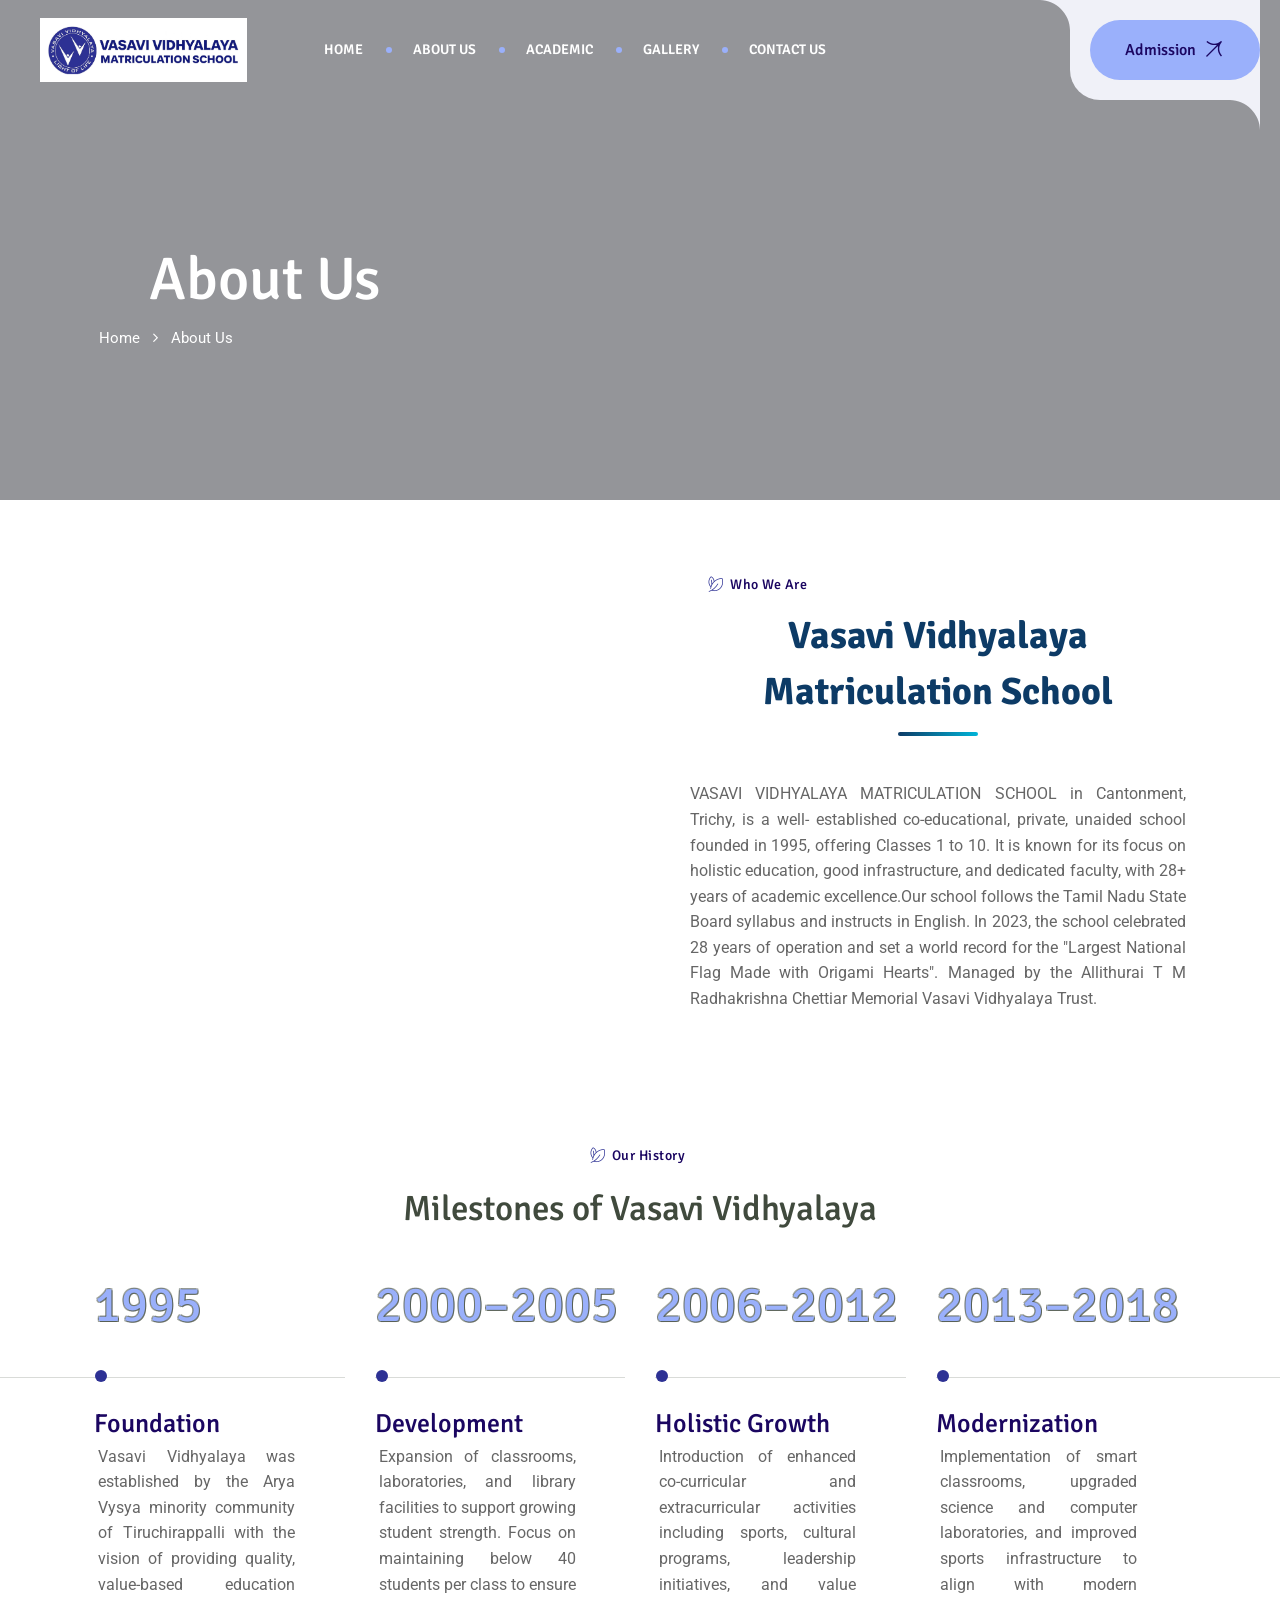
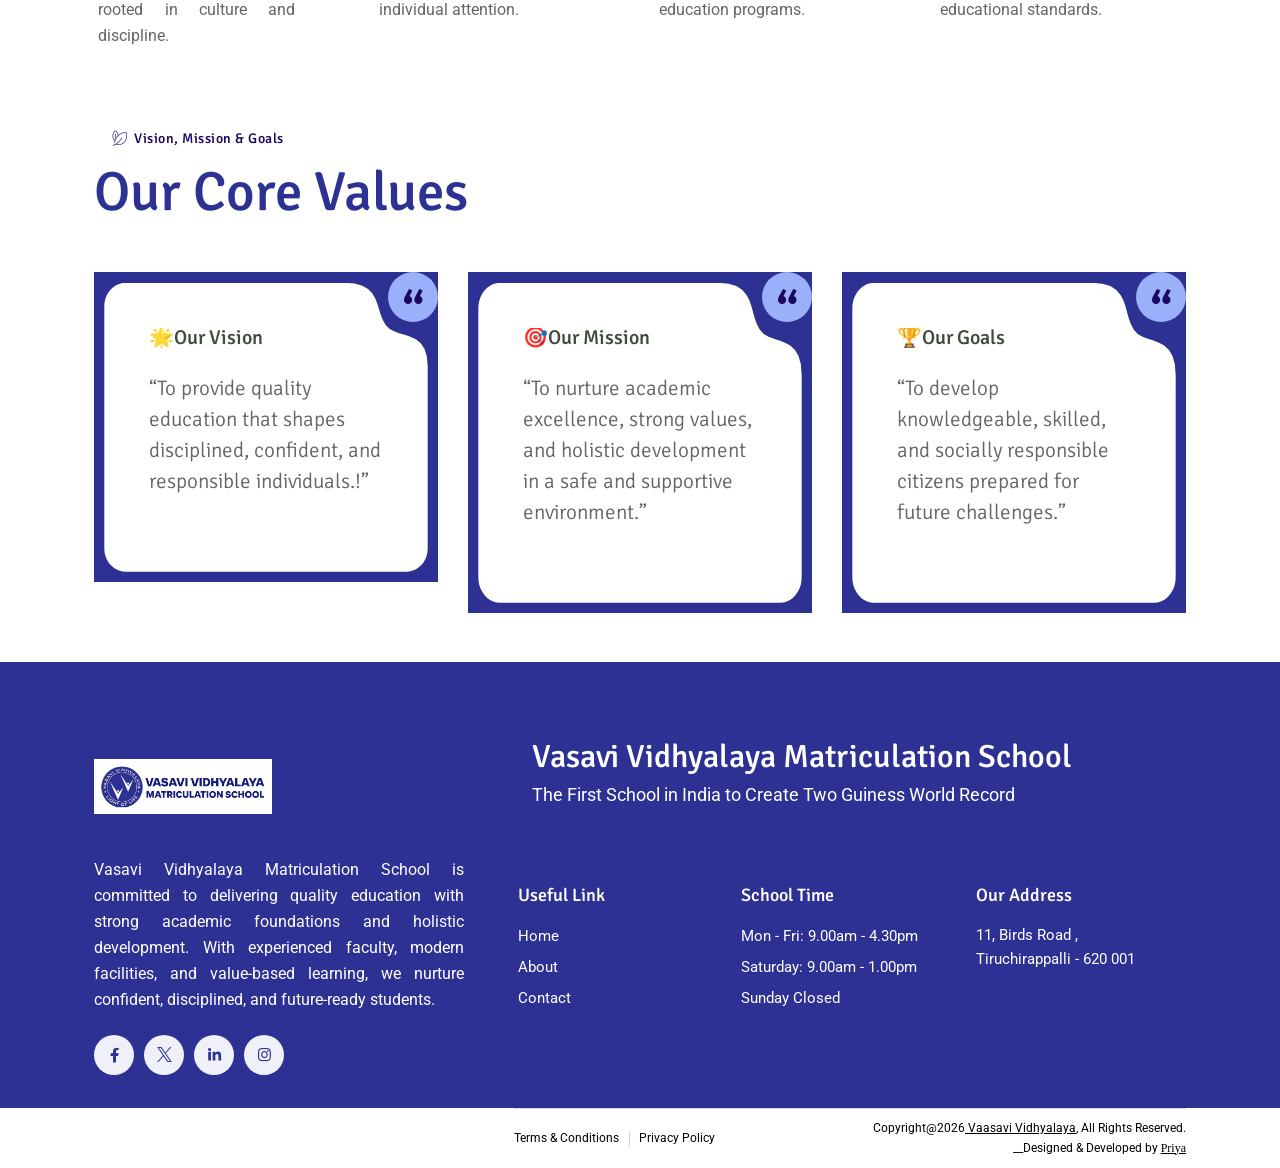
==== commit 7616fb09: "correctionworks" ====
--- a/about-us.html
+++ b/about-us.html
@@ -76,7 +76,7 @@
 													<rect width="36" height="1" transform="translate(0 25.456) rotate(-45)"></rect>
 												</svg>
 											</span>
-									<ul class="navigation clearfix">
+										<ul class="navigation clearfix">
 											<li>
 												<a href="index.html">Home</a>
 											
@@ -84,8 +84,8 @@
 											<li class="dropdown">
 												<a href="#">About Us</a>
 												<ul>
-													<li class="dropdown">
-															<a href="#">Our School</a>
+													
+													
 															<ul>
 																<li><a href="about-us.html">About School</a></li>
 														<li><a href="extracurriculum.html">Extra-Features</a></li>
@@ -96,6 +96,7 @@
 															<ul>
 																<li><a href="principal.html">Principal Message</a></li>
 																<li><a href="president.html">President Message</a></li>
+																<li><a href="faculty.html">Faculty Details</a></li>
 															</ul>
 														</li>
 												</ul>
@@ -439,16 +440,18 @@
 		<!-- Page Content End -->
 		</section>
 
+	
 		<!-- footer -->
-		<footer class="site-footer" style="background-color: rgb(45, 49, 148);color: rgb(255, 255, 255);">
-		
-			<div class="pbmit-footer-big-area-wrapper">
+		<footer class="site-footer" style="background-color: rgb(45, 49, 148);
+		color: rgb(255, 255, 255);margin-top: -4%;">
+	
+			<div class="pbmit-footer-big-area-wrapper" style="margin-top: -2%;">
 				<div class="footer-wrap pbmit-footer-big-area">
 					<div class="container">
 						<div class="row align-items-center">
-							<div class="col-md-12 col-xl-4">
-								<div class="pbmit-footer-logo">
-									<img src="images/logo/LOGO.jpg" class="pbmit-main-logo" alt="">
+							<div class="col-md-12 col-xl-4" style="justify-items: center;align-items: center;">
+								<div class="pbmit-footer-logo" style="justify-items: center;align-items: center;">
+									<img src="images/logo/LOGO.jpg" class="pbmit-main-logo" alt="" style="justify-items: center;align-items: center;">
 								</div>
 							</div>
 							<div class="col-md-12 col-xl-8 pbmit-footer-right">
@@ -498,7 +501,7 @@
 							<div class="widget">
 								<h2 class="widget-title" style="color: rgb(255, 255, 255);">Useful Link</h2>
 								<div class="textwidget">
-										<ul>
+									<ul>
 										<li><a href="index.html" style="color: rgb(255, 255, 255);">Home</a></li>
 										<li><a href="about-us.html" style="color: rgb(255, 255, 255);">About</a></li>
 										<li><a href="contact-us.html" style="color: rgb(255, 255, 255);">Contact</a></li>
@@ -530,22 +533,22 @@
 					</div>
 				</div>
 			</div>
-			<div class="pbmit-footer-text-area">
+			<div class="pbmit-footer-text-area" style="background-color: rgb(255, 255, 255);">
 				<div class="container">
-					<div class="pbmit-footer-text-inner">
+					<div class="pbmit-footer-text-inner" >
 						<div class="row" style="font-size: 12px;">
 							<div class="col-md-6">
-								<div class="pbmit-footer-copyright-text-area" style="color: rgb(255, 255, 255);"> 
-									Copyright@2026<a href="index.html" style="color: aliceblue;"> Vaasavi Vidhyalaya</a>, All Rights Reserved. <br> 
-									__Designed & Developed by <a href="#" style="color: white;">Priya</a></div>
+								<div class="pbmit-footer-copyright-text-area" style="color: rgb(0, 0, 0);"> 
+									Copyright@2026<a href="index.html" style="color: rgb(0, 0, 0);"> Vaasavi Vidhyalaya</a>, All Rights Reserved. <br> 
+									__Designed & Developed by <a href="#" style="color: rgb(0, 0, 0);font-family: 'Pacifico', cursive;">Priya</a></div>
 							</div>
 							<div class="col-md-6">
 								<ul class="pbmit-footer-menu">
 									<li class="menu-item">
-										<a href="#" style="color: rgb(255, 255, 255);">Terms & Conditions</a>
+										<a href="#" style="color: rgb(0, 0, 0);">Terms & Conditions</a>
 									</li>
 									<li class="menu-item">
-										<a href="#" style="color: rgb(255, 255, 255);">Privacy Policy</a>
+										<a href="#" style="color: rgb(0, 0, 0);">Privacy Policy</a>
 									</li>
 								</ul>
 							</div>
--- a/css/shortcode.css
+++ b/css/shortcode.css
@@ -2286,7 +2286,7 @@
 .site-footer .pbmit-footer-text-inner{
 	font-size: 14px;
 	margin-left: 38.5%;
-    padding: 30px 0;
+    padding: 10px 0;
     border-top: 1px solid rgba(var(--pbmit-blackish-color-rgb), .2);
 }
 .site-footer .pbmit-footer-copyright-text-area{
@@ -2341,7 +2341,6 @@
     background-attachment: scroll;
 	background-color: rgba(0, 0, 0, 0.386);
 	background-blend-mode: overlay;
-
 }
 .pbmit-title-bar-wrapper2{
 	position: relative;
@@ -2382,7 +2381,7 @@
 .pbmit-title-bar-wrapper5{
 	position: relative;
 	z-index: 1;
-	background-image: url(../images/logo/1.jpg);
+	background-image: url(../images/infra/robo\ \(3\).jpg);
     background-repeat: no-repeat;
     background-position: center;
     background-size: cover;
@@ -2443,6 +2442,18 @@
 	position: relative;
 	z-index: 1;
 	background-image: url(../images/logo/M1.jpg);
+    background-repeat: no-repeat;
+    background-size: cover;
+    background-attachment: scroll;
+	background-color: rgba(0, 0, 0, 0.386);
+	background-blend-mode: overlay;
+
+}
+.pbmit-title-bar-wrapper11{
+	position: relative;
+	z-index: 1;
+	background-image: url(../images/std/kg\ 1.JPG);
+	 background-position: center;
     background-repeat: no-repeat;
     background-size: cover;
     background-attachment: scroll;
@@ -3659,3 +3670,7 @@
 .pbmit-slider-three .swiper-button-prev:after{
 	font-size: 30px;
 }
+
+
+
+
--- a/css/style.css
+++ b/css/style.css
@@ -1455,15 +1455,15 @@
     overflow: hidden;
     background: #3B3E97;
     color: #fff;
-    padding: 10px 0;
+    padding: 3px 0;
 }
 
 .marquee-text {
-    font-size: 20px;
+    font-size:18px;
     display: inline-block;
     white-space: nowrap;
     animation: scroll 10s linear infinite;
-    font-weight: 600;
+    font-weight:600;
 }
 
 @keyframes scroll {
@@ -2134,6 +2134,10 @@
 
 
 
+
+
+
+
 /* ===== POPUP OVERLAY ===== */
 .popup-overlay {
     position: fixed;
@@ -2142,7 +2146,7 @@
     display: flex;
     justify-content: center;
     align-items: center;
-    z-index: 9999;
+        z-index: 10000;
     animation: fadeInOverlay 0.4s ease-in-out;
 }
 
@@ -2229,5 +2233,134 @@
 }
 
 
-
-
+.staff-section {
+    padding: 6px 2px;
+    background: linear-gradient(to right, #e3f2fd, #f8fbff);
+    font-family: 'Segoe UI', sans-serif;
+}
+
+.title {
+    text-align: center;
+    font-size: 32px;
+    font-weight: 700;
+    margin-bottom: 40px;
+    color: #0d47a1;
+    position: relative;
+}
+
+.title::after {
+    content: "";
+    width: 80px;
+    height: 3px;
+    background: #1976d2;
+    display: block;
+    margin: 10px auto 0;
+    border-radius: 2px;
+}
+
+.staff-table {
+    max-width: 950px;
+    margin: auto;
+    border-radius: 12px;
+    overflow: hidden;
+    box-shadow: 0 8px 25px rgba(0,0,0,0.08);
+}
+
+.staff-row {
+    display: flex;
+    justify-content: space-between;
+    padding: 15px 20px;
+    background: #ffffff;
+    border-left: 4px solid transparent;
+    transition: all 0.3s ease;
+}
+
+.staff-row:nth-child(even) {
+    background: #f4f9ff;
+}
+
+.staff-row:hover {
+    background: #e3f2fd;
+    border-left: 4px solid #1976d2;
+    transform: translateX(5px);
+}
+
+.staff-name {
+    font-weight: 600;
+    color: #0d47a1;
+    font-size: 16px;
+    width: 50%;
+}
+
+.staff-qual {
+    color: #444;
+    font-size: 15px;
+    width: 45%;
+    text-align: right;
+}
+
+/* Responsive */
+@media (max-width: 768px) {
+    .staff-row {
+        flex-direction: column;
+        padding: 12px 15px;
+    }
+
+    .staff-name {
+        width: 100%;
+        margin-bottom: 5px;
+    }
+
+    .staff-qual {
+        width: 100%;
+        text-align: left;
+        font-size: 14px;
+    }
+}
+
+
+.video-box {
+    position: relative;
+    overflow: hidden;
+    border-radius: 10px;
+}
+
+.video-box img {
+    width: 100%;
+    display: block;
+    border-radius: 10px;
+}
+
+/* SVG ICON CENTER */
+.youtube-icon {
+    position: absolute;
+    top: 50%;
+    left: 50%;
+    transform: translate(-50%, -50%) scale(1);
+    width: 70px;
+    transition: 0.3s;
+}
+
+.youtube-icon svg {
+    width: 100%;
+    height: auto;
+}
+
+/* HOVER EFFECT */
+.video-box:hover .youtube-icon {
+    transform: translate(-50%, -50%) scale(1.2);
+}
+
+/* DARK OVERLAY */
+.video-box::after {
+    content: "";
+    position: absolute;
+    inset: 0;
+    background: rgba(0,0,0,0.3);
+    opacity: 0;
+    transition: 0.3s;
+}
+
+.video-box:hover::after {
+    opacity: 1;
+}
--- a/css/responsive.css
+++ b/css/responsive.css
@@ -757,13 +757,16 @@
     	width: 50% !important;
 	}
 	.site-footer .pbmit-footer-widget-area .widget_text{
-		padding-top: 35px;
+		padding-top: 5px;
 	}
 	.site-footer .pbmit-footer-text-inner{
 		margin-left: 0;
 	}
 	.site-footer .pbmit-footer-widget-col-1 .textwidget {
 		padding-right: 100px;
+	}
+	.pbmit-footer-text-inner{
+		margin-top: -10%;
 	}
 }
 
